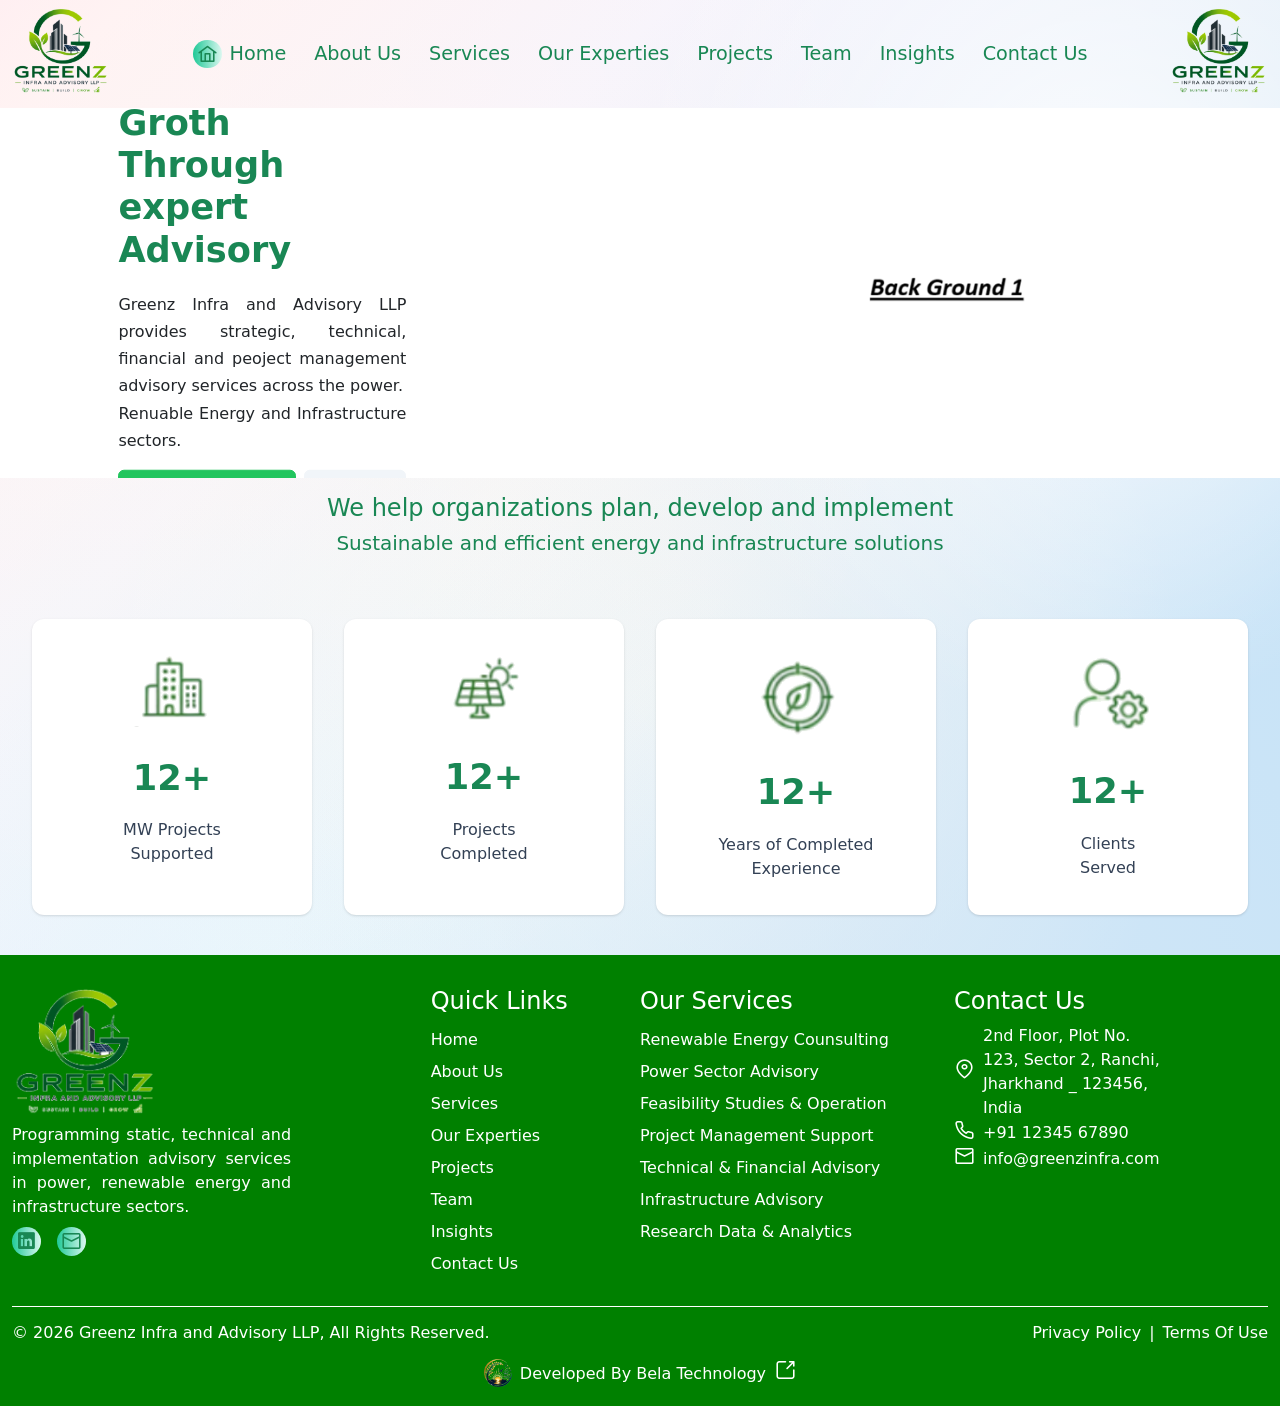
==== index.html @ cf28a49c "final commit done" ====
<!doctype html>
<html lang="en" data-beasties-container>

<head>
  <meta charset="utf-8">
  <meta http-equiv="X-UA-Compatible" content="IE=edge">
  <meta name="Description" content="MORE ABOUT GREENZ">
  <meta name="theme-color" content="#1976d2">
  <link href="./assets/image/logoLeft.png" rel="icon" type="image/x-icon">
  <link href="./assets/image/logoLeft.png" rel="apple-touch-icon" type="image/x-icon">
  <meta name="format-detection" content="telephone=no">
  <meta name="msapplication-tap-highlight" content="no">
  <meta name="viewport" content="initial-scale=1, width=device-width, viewport-fit=cover">
  <title>Greenz Infra</title>
  <base href=".">
<style>:root{--bs-blue:#0d6efd;--bs-indigo:#6610f2;--bs-purple:#6f42c1;--bs-pink:#d63384;--bs-red:#dc3545;--bs-orange:#fd7e14;--bs-yellow:#ffc107;--bs-green:#198754;--bs-teal:#20c997;--bs-cyan:#0dcaf0;--bs-black:#000;--bs-white:#fff;--bs-gray:#6c757d;--bs-gray-dark:#343a40;--bs-gray-100:#f8f9fa;--bs-gray-200:#e9ecef;--bs-gray-300:#dee2e6;--bs-gray-400:#ced4da;--bs-gray-500:#adb5bd;--bs-gray-600:#6c757d;--bs-gray-700:#495057;--bs-gray-800:#343a40;--bs-gray-900:#212529;--bs-primary:#0d6efd;--bs-secondary:#6c757d;--bs-success:#198754;--bs-info:#0dcaf0;--bs-warning:#ffc107;--bs-danger:#dc3545;--bs-light:#f8f9fa;--bs-dark:#212529;--bs-primary-rgb:13,110,253;--bs-secondary-rgb:108,117,125;--bs-success-rgb:25,135,84;--bs-info-rgb:13,202,240;--bs-warning-rgb:255,193,7;--bs-danger-rgb:220,53,69;--bs-light-rgb:248,249,250;--bs-dark-rgb:33,37,41;--bs-primary-text-emphasis:#052c65;--bs-secondary-text-emphasis:#2b2f32;--bs-success-text-emphasis:#0a3622;--bs-info-text-emphasis:#055160;--bs-warning-text-emphasis:#664d03;--bs-danger-text-emphasis:#58151c;--bs-light-text-emphasis:#495057;--bs-dark-text-emphasis:#495057;--bs-primary-bg-subtle:#cfe2ff;--bs-secondary-bg-subtle:#e2e3e5;--bs-success-bg-subtle:#d1e7dd;--bs-info-bg-subtle:#cff4fc;--bs-warning-bg-subtle:#fff3cd;--bs-danger-bg-subtle:#f8d7da;--bs-light-bg-subtle:#fcfcfd;--bs-dark-bg-subtle:#ced4da;--bs-primary-border-subtle:#9ec5fe;--bs-secondary-border-subtle:#c4c8cb;--bs-success-border-subtle:#a3cfbb;--bs-info-border-subtle:#9eeaf9;--bs-warning-border-subtle:#ffe69c;--bs-danger-border-subtle:#f1aeb5;--bs-light-border-subtle:#e9ecef;--bs-dark-border-subtle:#adb5bd;--bs-white-rgb:255,255,255;--bs-black-rgb:0,0,0;--bs-font-sans-serif:system-ui,-apple-system,"Segoe UI",Roboto,"Helvetica Neue","Noto Sans","Liberation Sans",Arial,sans-serif,"Apple Color Emoji","Segoe UI Emoji","Segoe UI Symbol","Noto Color Emoji";--bs-font-monospace:SFMono-Regular,Menlo,Monaco,Consolas,"Liberation Mono","Courier New",monospace;--bs-gradient:linear-gradient(180deg, rgba(255, 255, 255, .15), rgba(255, 255, 255, 0));--bs-body-font-family:var(--bs-font-sans-serif);--bs-body-font-size:1rem;--bs-body-font-weight:400;--bs-body-line-height:1.5;--bs-body-color:#212529;--bs-body-color-rgb:33,37,41;--bs-body-bg:#fff;--bs-body-bg-rgb:255,255,255;--bs-emphasis-color:#000;--bs-emphasis-color-rgb:0,0,0;--bs-secondary-color:rgba(33, 37, 41, .75);--bs-secondary-color-rgb:33,37,41;--bs-secondary-bg:#e9ecef;--bs-secondary-bg-rgb:233,236,239;--bs-tertiary-color:rgba(33, 37, 41, .5);--bs-tertiary-color-rgb:33,37,41;--bs-tertiary-bg:#f8f9fa;--bs-tertiary-bg-rgb:248,249,250;--bs-heading-color:inherit;--bs-link-color:#0d6efd;--bs-link-color-rgb:13,110,253;--bs-link-decoration:underline;--bs-link-hover-color:#0a58ca;--bs-link-hover-color-rgb:10,88,202;--bs-code-color:#d63384;--bs-highlight-color:#212529;--bs-highlight-bg:#fff3cd;--bs-border-width:1px;--bs-border-style:solid;--bs-border-color:#dee2e6;--bs-border-color-translucent:rgba(0, 0, 0, .175);--bs-border-radius:.375rem;--bs-border-radius-sm:.25rem;--bs-border-radius-lg:.5rem;--bs-border-radius-xl:1rem;--bs-border-radius-xxl:2rem;--bs-border-radius-2xl:var(--bs-border-radius-xxl);--bs-border-radius-pill:50rem;--bs-box-shadow:0 .5rem 1rem rgba(0, 0, 0, .15);--bs-box-shadow-sm:0 .125rem .25rem rgba(0, 0, 0, .075);--bs-box-shadow-lg:0 1rem 3rem rgba(0, 0, 0, .175);--bs-box-shadow-inset:inset 0 1px 2px rgba(0, 0, 0, .075);--bs-focus-ring-width:.25rem;--bs-focus-ring-opacity:.25;--bs-focus-ring-color:rgba(13, 110, 253, .25);--bs-form-valid-color:#198754;--bs-form-valid-border-color:#198754;--bs-form-invalid-color:#dc3545;--bs-form-invalid-border-color:#dc3545}*,:after,:before{box-sizing:border-box}@media(prefers-reduced-motion:no-preference){:root{scroll-behavior:smooth}}body{margin:0;font-family:var(--bs-body-font-family);font-size:var(--bs-body-font-size);font-weight:var(--bs-body-font-weight);line-height:var(--bs-body-line-height);color:var(--bs-body-color);text-align:var(--bs-body-text-align);background-color:var(--bs-body-bg);-webkit-text-size-adjust:100%;-webkit-tap-highlight-color:transparent}:root{--bs-breakpoint-xs:0;--bs-breakpoint-sm:576px;--bs-breakpoint-md:768px;--bs-breakpoint-lg:992px;--bs-breakpoint-xl:1200px;--bs-breakpoint-xxl:1400px}:root{--bs-btn-close-filter: }:root{--bs-carousel-indicator-active-bg:#fff;--bs-carousel-caption-color:#fff;--bs-carousel-control-icon-filter: }@-webkit-keyframes fa-spin{0%{-webkit-transform:rotate(0deg);transform:rotate(0)}to{-webkit-transform:rotate(359deg);transform:rotate(359deg)}}body{background:radial-gradient(ellipse at 10% 20%,#fff8f185 0,#ffd7a800 50%),radial-gradient(ellipse at 85% 15%,#fffc 0,#b294f800 30%),radial-gradient(ellipse at 70% 80%,#d5e8f7cc 0,#64b9fa00 50%),radial-gradient(ellipse at 20% 75%,#e6f8ffbf 0,#96e1fc00 45%),radial-gradient(ellipse at 50% 50%,#fdfaf5e0 0,#fffcf700 60%),linear-gradient(135deg,#ffebf2,#fff0f4 5%,#f7f4fd 25%,#e1edf8 50%,#c7e3f7 70%)!important}body{margin:0;min-height:100vh;background-repeat:no-repeat;background-attachment:fixed;background-size:cover;scroll-behavior:smooth}</style><link rel="stylesheet" href="styles-X4FNGLJS.css" crossorigin="anonymous" media="print" onload="this.media='all'"><noscript><link rel="stylesheet" href="styles-X4FNGLJS.css" crossorigin="anonymous"></noscript></head>

<body>
  <style type="text/css">
    .loading_div {
      background-image: url("./assets/image/logoLeft.png");
      background-repeat: no-repeat;
      height: 25.85vh;
      width: 25.85vh;
      background-size: 26vh;
    }
    #outer {
      width: 100%;
      text-align: center;
      height: 100vh;
    }
    .grecaptcha-badge {
      display: none;
    }
    #inner {
      display: inline-block;
      margin: 0px 4px;
      position: relative;
      top: 25vh;
    }
    .txt {
      color: #FFF;
      font-size: 1.6em;
      position: relative;
      top: 25vh;
    }

    .txt1 {
      color: #FFF;
      font-size: 1.6em;
      position: relative;
      top: 40vh;
    }
  </style>
  <app-root>
    <div id="outer">
      <div id="inner">
        <div class="loading_div"></div>
      </div>
      <div class="txt">Greenz</div>
      <div class="txt1"><span style="color: #1976d2;"></span><br>THANKS FOR VISITING US</div>
    </div>
  </app-root>
  
  <script async src="https://www.googletagmanager.com/gtag/js?id=G-B23XZL6PFG"></script>
  <script>
    window.dataLayer = window.dataLayer || [];
    function gtag(){dataLayer.push(arguments);}
    gtag('js', new Date());
    gtag('config', 'G-B23XZL6PFG');
  </script>
<link rel="modulepreload" href="chunk-PL6PPZOO.js"><link rel="modulepreload" href="chunk-ZPLYWJYF.js"><link rel="modulepreload" href="chunk-OQBO3X4E.js"><link rel="modulepreload" href="chunk-K4RS4QLG.js"><script src="main-DKVFPFW6.js" type="module" crossorigin="anonymous"></script></body>
</html>
---- styles-X4FNGLJS.css ----
@charset "UTF-8";:root,[data-bs-theme=light]{--bs-blue:#0d6efd;--bs-indigo:#6610f2;--bs-purple:#6f42c1;--bs-pink:#d63384;--bs-red:#dc3545;--bs-orange:#fd7e14;--bs-yellow:#ffc107;--bs-green:#198754;--bs-teal:#20c997;--bs-cyan:#0dcaf0;--bs-black:#000;--bs-white:#fff;--bs-gray:#6c757d;--bs-gray-dark:#343a40;--bs-gray-100:#f8f9fa;--bs-gray-200:#e9ecef;--bs-gray-300:#dee2e6;--bs-gray-400:#ced4da;--bs-gray-500:#adb5bd;--bs-gray-600:#6c757d;--bs-gray-700:#495057;--bs-gray-800:#343a40;--bs-gray-900:#212529;--bs-primary:#0d6efd;--bs-secondary:#6c757d;--bs-success:#198754;--bs-info:#0dcaf0;--bs-warning:#ffc107;--bs-danger:#dc3545;--bs-light:#f8f9fa;--bs-dark:#212529;--bs-primary-rgb:13,110,253;--bs-secondary-rgb:108,117,125;--bs-success-rgb:25,135,84;--bs-info-rgb:13,202,240;--bs-warning-rgb:255,193,7;--bs-danger-rgb:220,53,69;--bs-light-rgb:248,249,250;--bs-dark-rgb:33,37,41;--bs-primary-text-emphasis:#052c65;--bs-secondary-text-emphasis:#2b2f32;--bs-success-text-emphasis:#0a3622;--bs-info-text-emphasis:#055160;--bs-warning-text-emphasis:#664d03;--bs-danger-text-emphasis:#58151c;--bs-light-text-emphasis:#495057;--bs-dark-text-emphasis:#495057;--bs-primary-bg-subtle:#cfe2ff;--bs-secondary-bg-subtle:#e2e3e5;--bs-success-bg-subtle:#d1e7dd;--bs-info-bg-subtle:#cff4fc;--bs-warning-bg-subtle:#fff3cd;--bs-danger-bg-subtle:#f8d7da;--bs-light-bg-subtle:#fcfcfd;--bs-dark-bg-subtle:#ced4da;--bs-primary-border-subtle:#9ec5fe;--bs-secondary-border-subtle:#c4c8cb;--bs-success-border-subtle:#a3cfbb;--bs-info-border-subtle:#9eeaf9;--bs-warning-border-subtle:#ffe69c;--bs-danger-border-subtle:#f1aeb5;--bs-light-border-subtle:#e9ecef;--bs-dark-border-subtle:#adb5bd;--bs-white-rgb:255,255,255;--bs-black-rgb:0,0,0;--bs-font-sans-serif:system-ui,-apple-system,"Segoe UI",Roboto,"Helvetica Neue","Noto Sans","Liberation Sans",Arial,sans-serif,"Apple Color Emoji","Segoe UI Emoji","Segoe UI Symbol","Noto Color Emoji";--bs-font-monospace:SFMono-Regular,Menlo,Monaco,Consolas,"Liberation Mono","Courier New",monospace;--bs-gradient:linear-gradient(180deg, rgba(255, 255, 255, .15), rgba(255, 255, 255, 0));--bs-body-font-family:var(--bs-font-sans-serif);--bs-body-font-size:1rem;--bs-body-font-weight:400;--bs-body-line-height:1.5;--bs-body-color:#212529;--bs-body-color-rgb:33,37,41;--bs-body-bg:#fff;--bs-body-bg-rgb:255,255,255;--bs-emphasis-color:#000;--bs-emphasis-color-rgb:0,0,0;--bs-secondary-color:rgba(33, 37, 41, .75);--bs-secondary-color-rgb:33,37,41;--bs-secondary-bg:#e9ecef;--bs-secondary-bg-rgb:233,236,239;--bs-tertiary-color:rgba(33, 37, 41, .5);--bs-tertiary-color-rgb:33,37,41;--bs-tertiary-bg:#f8f9fa;--bs-tertiary-bg-rgb:248,249,250;--bs-heading-color:inherit;--bs-link-color:#0d6efd;--bs-link-color-rgb:13,110,253;--bs-link-decoration:underline;--bs-link-hover-color:#0a58ca;--bs-link-hover-color-rgb:10,88,202;--bs-code-color:#d63384;--bs-highlight-color:#212529;--bs-highlight-bg:#fff3cd;--bs-border-width:1px;--bs-border-style:solid;--bs-border-color:#dee2e6;--bs-border-color-translucent:rgba(0, 0, 0, .175);--bs-border-radius:.375rem;--bs-border-radius-sm:.25rem;--bs-border-radius-lg:.5rem;--bs-border-radius-xl:1rem;--bs-border-radius-xxl:2rem;--bs-border-radius-2xl:var(--bs-border-radius-xxl);--bs-border-radius-pill:50rem;--bs-box-shadow:0 .5rem 1rem rgba(0, 0, 0, .15);--bs-box-shadow-sm:0 .125rem .25rem rgba(0, 0, 0, .075);--bs-box-shadow-lg:0 1rem 3rem rgba(0, 0, 0, .175);--bs-box-shadow-inset:inset 0 1px 2px rgba(0, 0, 0, .075);--bs-focus-ring-width:.25rem;--bs-focus-ring-opacity:.25;--bs-focus-ring-color:rgba(13, 110, 253, .25);--bs-form-valid-color:#198754;--bs-form-valid-border-color:#198754;--bs-form-invalid-color:#dc3545;--bs-form-invalid-border-color:#dc3545}[data-bs-theme=dark]{color-scheme:dark;--bs-body-color:#dee2e6;--bs-body-color-rgb:222,226,230;--bs-body-bg:#212529;--bs-body-bg-rgb:33,37,41;--bs-emphasis-color:#fff;--bs-emphasis-color-rgb:255,255,255;--bs-secondary-color:rgba(222, 226, 230, .75);--bs-secondary-color-rgb:222,226,230;--bs-secondary-bg:#343a40;--bs-secondary-bg-rgb:52,58,64;--bs-tertiary-color:rgba(222, 226, 230, .5);--bs-tertiary-color-rgb:222,226,230;--bs-tertiary-bg:#2b3035;--bs-tertiary-bg-rgb:43,48,53;--bs-primary-text-emphasis:#6ea8fe;--bs-secondary-text-emphasis:#a7acb1;--bs-success-text-emphasis:#75b798;--bs-info-text-emphasis:#6edff6;--bs-warning-text-emphasis:#ffda6a;--bs-danger-text-emphasis:#ea868f;--bs-light-text-emphasis:#f8f9fa;--bs-dark-text-emphasis:#dee2e6;--bs-primary-bg-subtle:#031633;--bs-secondary-bg-subtle:#161719;--bs-success-bg-subtle:#051b11;--bs-info-bg-subtle:#032830;--bs-warning-bg-subtle:#332701;--bs-danger-bg-subtle:#2c0b0e;--bs-light-bg-subtle:#343a40;--bs-dark-bg-subtle:#1a1d20;--bs-primary-border-subtle:#084298;--bs-secondary-border-subtle:#41464b;--bs-success-border-subtle:#0f5132;--bs-info-border-subtle:#087990;--bs-warning-border-subtle:#997404;--bs-danger-border-subtle:#842029;--bs-light-border-subtle:#495057;--bs-dark-border-subtle:#343a40;--bs-heading-color:inherit;--bs-link-color:#6ea8fe;--bs-link-hover-color:#8bb9fe;--bs-link-color-rgb:110,168,254;--bs-link-hover-color-rgb:139,185,254;--bs-code-color:#e685b5;--bs-highlight-color:#dee2e6;--bs-highlight-bg:#664d03;--bs-border-color:#495057;--bs-border-color-translucent:rgba(255, 255, 255, .15);--bs-form-valid-color:#75b798;--bs-form-valid-border-color:#75b798;--bs-form-invalid-color:#ea868f;--bs-form-invalid-border-color:#ea868f}*,:after,:before{box-sizing:border-box}@media(prefers-reduced-motion:no-preference){:root{scroll-behavior:smooth}}body{margin:0;font-family:var(--bs-body-font-family);font-size:var(--bs-body-font-size);font-weight:var(--bs-body-font-weight);line-height:var(--bs-body-line-height);color:var(--bs-body-color);text-align:var(--bs-body-text-align);background-color:var(--bs-body-bg);-webkit-text-size-adjust:100%;-webkit-tap-highlight-color:transparent}hr{margin:1rem 0;color:inherit;border:0;border-top:var(--bs-border-width) solid;opacity:.25}.h1,.h2,.h3,.h4,.h5,.h6,h1,h2,h3,h4,h5,h6{margin-top:0;margin-bottom:.5rem;font-weight:500;line-height:1.2;color:var(--bs-heading-color)}.h1,h1{font-size:calc(1.375rem + 1.5vw)}@media(min-width:1200px){.h1,h1{font-size:2.5rem}}.h2,h2{font-size:calc(1.325rem + .9vw)}@media(min-width:1200px){.h2,h2{font-size:2rem}}.h3,h3{font-size:calc(1.3rem + .6vw)}@media(min-width:1200px){.h3,h3{font-size:1.75rem}}.h4,h4{font-size:calc(1.275rem + .3vw)}@media(min-width:1200px){.h4,h4{font-size:1.5rem}}.h5,h5{font-size:1.25rem}.h6,h6{font-size:1rem}p{margin-top:0;margin-bottom:1rem}abbr[title]{-webkit-text-decoration:underline dotted;text-decoration:underline dotted;cursor:help;-webkit-text-decoration-skip-ink:none;text-decoration-skip-ink:none}address{margin-bottom:1rem;font-style:normal;line-height:inherit}ol,ul{padding-left:2rem}dl,ol,ul{margin-top:0;margin-bottom:1rem}ol ol,ol ul,ul ol,ul ul{margin-bottom:0}dt{font-weight:700}dd{margin-bottom:.5rem;margin-left:0}blockquote{margin:0 0 1rem}b,strong{font-weight:bolder}.small,small{font-size:.875em}.mark,mark{padding:.1875em;color:var(--bs-highlight-color);background-color:var(--bs-highlight-bg)}sub,sup{position:relative;font-size:.75em;line-height:0;vertical-align:baseline}sub{bottom:-.25em}sup{top:-.5em}a{color:rgba(var(--bs-link-color-rgb),var(--bs-link-opacity,1));text-decoration:underline}a:hover{--bs-link-color-rgb:var(--bs-link-hover-color-rgb)}a:not([href]):not([class]),a:not([href]):not([class]):hover{color:inherit;text-decoration:none}code,kbd,pre,samp{font-family:var(--bs-font-monospace);font-size:1em}pre{display:block;margin-top:0;margin-bottom:1rem;overflow:auto;font-size:.875em}pre code{font-size:inherit;color:inherit;word-break:normal}code{font-size:.875em;color:var(--bs-code-color);word-wrap:break-word}a>code{color:inherit}kbd{padding:.1875rem .375rem;font-size:.875em;color:var(--bs-body-bg);background-color:var(--bs-body-color);border-radius:.25rem}kbd kbd{padding:0;font-size:1em}figure{margin:0 0 1rem}img,svg{vertical-align:middle}table{caption-side:bottom;border-collapse:collapse}caption{padding-top:.5rem;padding-bottom:.5rem;color:var(--bs-secondary-color);text-align:left}th{text-align:inherit;text-align:-webkit-match-parent}tbody,td,tfoot,th,thead,tr{border-color:inherit;border-style:solid;border-width:0}label{display:inline-block}button{border-radius:0}button:focus:not(:focus-visible){outline:0}button,input,optgroup,select,textarea{margin:0;font-family:inherit;font-size:inherit;line-height:inherit}button,select{text-transform:none}[role=button]{cursor:pointer}select{word-wrap:normal}select:disabled{opacity:1}[list]:not([type=date]):not([type=datetime-local]):not([type=month]):not([type=week]):not([type=time])::-webkit-calendar-picker-indicator{display:none!important}[type=button],[type=reset],[type=submit],button{-webkit-appearance:button}[type=button]:not(:disabled),[type=reset]:not(:disabled),[type=submit]:not(:disabled),button:not(:disabled){cursor:pointer}::-moz-focus-inner{padding:0;border-style:none}textarea{resize:vertical}fieldset{min-width:0;padding:0;margin:0;border:0}legend{float:left;width:100%;padding:0;margin-bottom:.5rem;line-height:inherit;font-size:calc(1.275rem + .3vw)}@media(min-width:1200px){legend{font-size:1.5rem}}legend+*{clear:left}::-webkit-datetime-edit-day-field,::-webkit-datetime-edit-fields-wrapper,::-webkit-datetime-edit-hour-field,::-webkit-datetime-edit-minute,::-webkit-datetime-edit-month-field,::-webkit-datetime-edit-text,::-webkit-datetime-edit-year-field{padding:0}::-webkit-inner-spin-button{height:auto}[type=search]{-webkit-appearance:textfield;outline-offset:-2px}[type=search]::-webkit-search-cancel-button{cursor:pointer;filter:grayscale(1)}::-webkit-search-decoration{-webkit-appearance:none}::-webkit-color-swatch-wrapper{padding:0}::-webkit-file-upload-button{font:inherit;-webkit-appearance:button}::file-selector-button{font:inherit;-webkit-appearance:button}output{display:inline-block}iframe{border:0}summary{display:list-item;cursor:pointer}progress{vertical-align:baseline}[hidden]{display:none!important}.lead{font-size:1.25rem;font-weight:300}.display-1{font-weight:300;line-height:1.2;font-size:calc(1.625rem + 4.5vw)}@media(min-width:1200px){.display-1{font-size:5rem}}.display-2{font-weight:300;line-height:1.2;font-size:calc(1.575rem + 3.9vw)}@media(min-width:1200px){.display-2{font-size:4.5rem}}.display-3{font-weight:300;line-height:1.2;font-size:calc(1.525rem + 3.3vw)}@media(min-width:1200px){.display-3{font-size:4rem}}.display-4{font-weight:300;line-height:1.2;font-size:calc(1.475rem + 2.7vw)}@media(min-width:1200px){.display-4{font-size:3.5rem}}.display-5{font-weight:300;line-height:1.2;font-size:calc(1.425rem + 2.1vw)}@media(min-width:1200px){.display-5{font-size:3rem}}.display-6{font-weight:300;line-height:1.2;font-size:calc(1.375rem + 1.5vw)}@media(min-width:1200px){.display-6{font-size:2.5rem}}.list-unstyled,.list-inline{padding-left:0;list-style:none}.list-inline-item{display:inline-block}.list-inline-item:not(:last-child){margin-right:.5rem}.initialism{font-size:.875em;text-transform:uppercase}.blockquote{margin-bottom:1rem;font-size:1.25rem}.blockquote>:last-child{margin-bottom:0}.blockquote-footer{margin-top:-1rem;margin-bottom:1rem;font-size:.875em;color:#6c757d}.blockquote-footer:before{content:"\2014\a0"}.img-fluid{max-width:100%;height:auto}.img-thumbnail{padding:.25rem;background-color:var(--bs-body-bg);border:var(--bs-border-width) solid var(--bs-border-color);border-radius:var(--bs-border-radius);max-width:100%;height:auto}.figure{display:inline-block}.figure-img{margin-bottom:.5rem;line-height:1}.figure-caption{font-size:.875em;color:var(--bs-secondary-color)}.container,.container-fluid,.container-lg,.container-md,.container-sm,.container-xl,.container-xxl{--bs-gutter-x:1.5rem;--bs-gutter-y:0;width:100%;padding-right:calc(var(--bs-gutter-x) * .5);padding-left:calc(var(--bs-gutter-x) * .5);margin-right:auto;margin-left:auto}@media(min-width:576px){.container,.container-sm{max-width:540px}}@media(min-width:768px){.container,.container-md,.container-sm{max-width:720px}}@media(min-width:992px){.container,.container-lg,.container-md,.container-sm{max-width:960px}}@media(min-width:1200px){.container,.container-lg,.container-md,.container-sm,.container-xl{max-width:1140px}}@media(min-width:1400px){.container,.container-lg,.container-md,.container-sm,.container-xl,.container-xxl{max-width:1320px}}:root{--bs-breakpoint-xs:0;--bs-breakpoint-sm:576px;--bs-breakpoint-md:768px;--bs-breakpoint-lg:992px;--bs-breakpoint-xl:1200px;--bs-breakpoint-xxl:1400px}.row{--bs-gutter-x:1.5rem;--bs-gutter-y:0;display:flex;flex-wrap:wrap;margin-top:calc(-1 * var(--bs-gutter-y));margin-right:calc(-.5 * var(--bs-gutter-x));margin-left:calc(-.5 * var(--bs-gutter-x))}.row>*{flex-shrink:0;width:100%;max-width:100%;padding-right:calc(var(--bs-gutter-x) * .5);padding-left:calc(var(--bs-gutter-x) * .5);margin-top:var(--bs-gutter-y)}.col{flex:1 0 0}.row-cols-auto>*{flex:0 0 auto;width:auto}.row-cols-1>*{flex:0 0 auto;width:100%}.row-cols-2>*{flex:0 0 auto;width:50%}.row-cols-3>*{flex:0 0 auto;width:33.33333333%}.row-cols-4>*{flex:0 0 auto;width:25%}.row-cols-5>*{flex:0 0 auto;width:20%}.row-cols-6>*{flex:0 0 auto;width:16.66666667%}.col-auto{flex:0 0 auto;width:auto}.col-1{flex:0 0 auto;width:8.33333333%}.col-2{flex:0 0 auto;width:16.66666667%}.col-3{flex:0 0 auto;width:25%}.col-4{flex:0 0 auto;width:33.33333333%}.col-5{flex:0 0 auto;width:41.66666667%}.col-6{flex:0 0 auto;width:50%}.col-7{flex:0 0 auto;width:58.33333333%}.col-8{flex:0 0 auto;width:66.66666667%}.col-9{flex:0 0 auto;width:75%}.col-10{flex:0 0 auto;width:83.33333333%}.col-11{flex:0 0 auto;width:91.66666667%}.col-12{flex:0 0 auto;width:100%}.offset-1{margin-left:8.33333333%}.offset-2{margin-left:16.66666667%}.offset-3{margin-left:25%}.offset-4{margin-left:33.33333333%}.offset-5{margin-left:41.66666667%}.offset-6{margin-left:50%}.offset-7{margin-left:58.33333333%}.offset-8{margin-left:66.66666667%}.offset-9{margin-left:75%}.offset-10{margin-left:83.33333333%}.offset-11{margin-left:91.66666667%}.g-0,.gx-0{--bs-gutter-x:0}.g-0,.gy-0{--bs-gutter-y:0}.g-1,.gx-1{--bs-gutter-x:.25rem}.g-1,.gy-1{--bs-gutter-y:.25rem}.g-2,.gx-2{--bs-gutter-x:.5rem}.g-2,.gy-2{--bs-gutter-y:.5rem}.g-3,.gx-3{--bs-gutter-x:1rem}.g-3,.gy-3{--bs-gutter-y:1rem}.g-4,.gx-4{--bs-gutter-x:1.5rem}.g-4,.gy-4{--bs-gutter-y:1.5rem}.g-5,.gx-5{--bs-gutter-x:3rem}.g-5,.gy-5{--bs-gutter-y:3rem}@media(min-width:576px){.col-sm{flex:1 0 0}.row-cols-sm-auto>*{flex:0 0 auto;width:auto}.row-cols-sm-1>*{flex:0 0 auto;width:100%}.row-cols-sm-2>*{flex:0 0 auto;width:50%}.row-cols-sm-3>*{flex:0 0 auto;width:33.33333333%}.row-cols-sm-4>*{flex:0 0 auto;width:25%}.row-cols-sm-5>*{flex:0 0 auto;width:20%}.row-cols-sm-6>*{flex:0 0 auto;width:16.66666667%}.col-sm-auto{flex:0 0 auto;width:auto}.col-sm-1{flex:0 0 auto;width:8.33333333%}.col-sm-2{flex:0 0 auto;width:16.66666667%}.col-sm-3{flex:0 0 auto;width:25%}.col-sm-4{flex:0 0 auto;width:33.33333333%}.col-sm-5{flex:0 0 auto;width:41.66666667%}.col-sm-6{flex:0 0 auto;width:50%}.col-sm-7{flex:0 0 auto;width:58.33333333%}.col-sm-8{flex:0 0 auto;width:66.66666667%}.col-sm-9{flex:0 0 auto;width:75%}.col-sm-10{flex:0 0 auto;width:83.33333333%}.col-sm-11{flex:0 0 auto;width:91.66666667%}.col-sm-12{flex:0 0 auto;width:100%}.offset-sm-0{margin-left:0}.offset-sm-1{margin-left:8.33333333%}.offset-sm-2{margin-left:16.66666667%}.offset-sm-3{margin-left:25%}.offset-sm-4{margin-left:33.33333333%}.offset-sm-5{margin-left:41.66666667%}.offset-sm-6{margin-left:50%}.offset-sm-7{margin-left:58.33333333%}.offset-sm-8{margin-left:66.66666667%}.offset-sm-9{margin-left:75%}.offset-sm-10{margin-left:83.33333333%}.offset-sm-11{margin-left:91.66666667%}.g-sm-0,.gx-sm-0{--bs-gutter-x:0}.g-sm-0,.gy-sm-0{--bs-gutter-y:0}.g-sm-1,.gx-sm-1{--bs-gutter-x:.25rem}.g-sm-1,.gy-sm-1{--bs-gutter-y:.25rem}.g-sm-2,.gx-sm-2{--bs-gutter-x:.5rem}.g-sm-2,.gy-sm-2{--bs-gutter-y:.5rem}.g-sm-3,.gx-sm-3{--bs-gutter-x:1rem}.g-sm-3,.gy-sm-3{--bs-gutter-y:1rem}.g-sm-4,.gx-sm-4{--bs-gutter-x:1.5rem}.g-sm-4,.gy-sm-4{--bs-gutter-y:1.5rem}.g-sm-5,.gx-sm-5{--bs-gutter-x:3rem}.g-sm-5,.gy-sm-5{--bs-gutter-y:3rem}}@media(min-width:768px){.col-md{flex:1 0 0}.row-cols-md-auto>*{flex:0 0 auto;width:auto}.row-cols-md-1>*{flex:0 0 auto;width:100%}.row-cols-md-2>*{flex:0 0 auto;width:50%}.row-cols-md-3>*{flex:0 0 auto;width:33.33333333%}.row-cols-md-4>*{flex:0 0 auto;width:25%}.row-cols-md-5>*{flex:0 0 auto;width:20%}.row-cols-md-6>*{flex:0 0 auto;width:16.66666667%}.col-md-auto{flex:0 0 auto;width:auto}.col-md-1{flex:0 0 auto;width:8.33333333%}.col-md-2{flex:0 0 auto;width:16.66666667%}.col-md-3{flex:0 0 auto;width:25%}.col-md-4{flex:0 0 auto;width:33.33333333%}.col-md-5{flex:0 0 auto;width:41.66666667%}.col-md-6{flex:0 0 auto;width:50%}.col-md-7{flex:0 0 auto;width:58.33333333%}.col-md-8{flex:0 0 auto;width:66.66666667%}.col-md-9{flex:0 0 auto;width:75%}.col-md-10{flex:0 0 auto;width:83.33333333%}.col-md-11{flex:0 0 auto;width:91.66666667%}.col-md-12{flex:0 0 auto;width:100%}.offset-md-0{margin-left:0}.offset-md-1{margin-left:8.33333333%}.offset-md-2{margin-left:16.66666667%}.offset-md-3{margin-left:25%}.offset-md-4{margin-left:33.33333333%}.offset-md-5{margin-left:41.66666667%}.offset-md-6{margin-left:50%}.offset-md-7{margin-left:58.33333333%}.offset-md-8{margin-left:66.66666667%}.offset-md-9{margin-left:75%}.offset-md-10{margin-left:83.33333333%}.offset-md-11{margin-left:91.66666667%}.g-md-0,.gx-md-0{--bs-gutter-x:0}.g-md-0,.gy-md-0{--bs-gutter-y:0}.g-md-1,.gx-md-1{--bs-gutter-x:.25rem}.g-md-1,.gy-md-1{--bs-gutter-y:.25rem}.g-md-2,.gx-md-2{--bs-gutter-x:.5rem}.g-md-2,.gy-md-2{--bs-gutter-y:.5rem}.g-md-3,.gx-md-3{--bs-gutter-x:1rem}.g-md-3,.gy-md-3{--bs-gutter-y:1rem}.g-md-4,.gx-md-4{--bs-gutter-x:1.5rem}.g-md-4,.gy-md-4{--bs-gutter-y:1.5rem}.g-md-5,.gx-md-5{--bs-gutter-x:3rem}.g-md-5,.gy-md-5{--bs-gutter-y:3rem}}@media(min-width:992px){.col-lg{flex:1 0 0}.row-cols-lg-auto>*{flex:0 0 auto;width:auto}.row-cols-lg-1>*{flex:0 0 auto;width:100%}.row-cols-lg-2>*{flex:0 0 auto;width:50%}.row-cols-lg-3>*{flex:0 0 auto;width:33.33333333%}.row-cols-lg-4>*{flex:0 0 auto;width:25%}.row-cols-lg-5>*{flex:0 0 auto;width:20%}.row-cols-lg-6>*{flex:0 0 auto;width:16.66666667%}.col-lg-auto{flex:0 0 auto;width:auto}.col-lg-1{flex:0 0 auto;width:8.33333333%}.col-lg-2{flex:0 0 auto;width:16.66666667%}.col-lg-3{flex:0 0 auto;width:25%}.col-lg-4{flex:0 0 auto;width:33.33333333%}.col-lg-5{flex:0 0 auto;width:41.66666667%}.col-lg-6{flex:0 0 auto;width:50%}.col-lg-7{flex:0 0 auto;width:58.33333333%}.col-lg-8{flex:0 0 auto;width:66.66666667%}.col-lg-9{flex:0 0 auto;width:75%}.col-lg-10{flex:0 0 auto;width:83.33333333%}.col-lg-11{flex:0 0 auto;width:91.66666667%}.col-lg-12{flex:0 0 auto;width:100%}.offset-lg-0{margin-left:0}.offset-lg-1{margin-left:8.33333333%}.offset-lg-2{margin-left:16.66666667%}.offset-lg-3{margin-left:25%}.offset-lg-4{margin-left:33.33333333%}.offset-lg-5{margin-left:41.66666667%}.offset-lg-6{margin-left:50%}.offset-lg-7{margin-left:58.33333333%}.offset-lg-8{margin-left:66.66666667%}.offset-lg-9{margin-left:75%}.offset-lg-10{margin-left:83.33333333%}.offset-lg-11{margin-left:91.66666667%}.g-lg-0,.gx-lg-0{--bs-gutter-x:0}.g-lg-0,.gy-lg-0{--bs-gutter-y:0}.g-lg-1,.gx-lg-1{--bs-gutter-x:.25rem}.g-lg-1,.gy-lg-1{--bs-gutter-y:.25rem}.g-lg-2,.gx-lg-2{--bs-gutter-x:.5rem}.g-lg-2,.gy-lg-2{--bs-gutter-y:.5rem}.g-lg-3,.gx-lg-3{--bs-gutter-x:1rem}.g-lg-3,.gy-lg-3{--bs-gutter-y:1rem}.g-lg-4,.gx-lg-4{--bs-gutter-x:1.5rem}.g-lg-4,.gy-lg-4{--bs-gutter-y:1.5rem}.g-lg-5,.gx-lg-5{--bs-gutter-x:3rem}.g-lg-5,.gy-lg-5{--bs-gutter-y:3rem}}@media(min-width:1200px){.col-xl{flex:1 0 0}.row-cols-xl-auto>*{flex:0 0 auto;width:auto}.row-cols-xl-1>*{flex:0 0 auto;width:100%}.row-cols-xl-2>*{flex:0 0 auto;width:50%}.row-cols-xl-3>*{flex:0 0 auto;width:33.33333333%}.row-cols-xl-4>*{flex:0 0 auto;width:25%}.row-cols-xl-5>*{flex:0 0 auto;width:20%}.row-cols-xl-6>*{flex:0 0 auto;width:16.66666667%}.col-xl-auto{flex:0 0 auto;width:auto}.col-xl-1{flex:0 0 auto;width:8.33333333%}.col-xl-2{flex:0 0 auto;width:16.66666667%}.col-xl-3{flex:0 0 auto;width:25%}.col-xl-4{flex:0 0 auto;width:33.33333333%}.col-xl-5{flex:0 0 auto;width:41.66666667%}.col-xl-6{flex:0 0 auto;width:50%}.col-xl-7{flex:0 0 auto;width:58.33333333%}.col-xl-8{flex:0 0 auto;width:66.66666667%}.col-xl-9{flex:0 0 auto;width:75%}.col-xl-10{flex:0 0 auto;width:83.33333333%}.col-xl-11{flex:0 0 auto;width:91.66666667%}.col-xl-12{flex:0 0 auto;width:100%}.offset-xl-0{margin-left:0}.offset-xl-1{margin-left:8.33333333%}.offset-xl-2{margin-left:16.66666667%}.offset-xl-3{margin-left:25%}.offset-xl-4{margin-left:33.33333333%}.offset-xl-5{margin-left:41.66666667%}.offset-xl-6{margin-left:50%}.offset-xl-7{margin-left:58.33333333%}.offset-xl-8{margin-left:66.66666667%}.offset-xl-9{margin-left:75%}.offset-xl-10{margin-left:83.33333333%}.offset-xl-11{margin-left:91.66666667%}.g-xl-0,.gx-xl-0{--bs-gutter-x:0}.g-xl-0,.gy-xl-0{--bs-gutter-y:0}.g-xl-1,.gx-xl-1{--bs-gutter-x:.25rem}.g-xl-1,.gy-xl-1{--bs-gutter-y:.25rem}.g-xl-2,.gx-xl-2{--bs-gutter-x:.5rem}.g-xl-2,.gy-xl-2{--bs-gutter-y:.5rem}.g-xl-3,.gx-xl-3{--bs-gutter-x:1rem}.g-xl-3,.gy-xl-3{--bs-gutter-y:1rem}.g-xl-4,.gx-xl-4{--bs-gutter-x:1.5rem}.g-xl-4,.gy-xl-4{--bs-gutter-y:1.5rem}.g-xl-5,.gx-xl-5{--bs-gutter-x:3rem}.g-xl-5,.gy-xl-5{--bs-gutter-y:3rem}}@media(min-width:1400px){.col-xxl{flex:1 0 0}.row-cols-xxl-auto>*{flex:0 0 auto;width:auto}.row-cols-xxl-1>*{flex:0 0 auto;width:100%}.row-cols-xxl-2>*{flex:0 0 auto;width:50%}.row-cols-xxl-3>*{flex:0 0 auto;width:33.33333333%}.row-cols-xxl-4>*{flex:0 0 auto;width:25%}.row-cols-xxl-5>*{flex:0 0 auto;width:20%}.row-cols-xxl-6>*{flex:0 0 auto;width:16.66666667%}.col-xxl-auto{flex:0 0 auto;width:auto}.col-xxl-1{flex:0 0 auto;width:8.33333333%}.col-xxl-2{flex:0 0 auto;width:16.66666667%}.col-xxl-3{flex:0 0 auto;width:25%}.col-xxl-4{flex:0 0 auto;width:33.33333333%}.col-xxl-5{flex:0 0 auto;width:41.66666667%}.col-xxl-6{flex:0 0 auto;width:50%}.col-xxl-7{flex:0 0 auto;width:58.33333333%}.col-xxl-8{flex:0 0 auto;width:66.66666667%}.col-xxl-9{flex:0 0 auto;width:75%}.col-xxl-10{flex:0 0 auto;width:83.33333333%}.col-xxl-11{flex:0 0 auto;width:91.66666667%}.col-xxl-12{flex:0 0 auto;width:100%}.offset-xxl-0{margin-left:0}.offset-xxl-1{margin-left:8.33333333%}.offset-xxl-2{margin-left:16.66666667%}.offset-xxl-3{margin-left:25%}.offset-xxl-4{margin-left:33.33333333%}.offset-xxl-5{margin-left:41.66666667%}.offset-xxl-6{margin-left:50%}.offset-xxl-7{margin-left:58.33333333%}.offset-xxl-8{margin-left:66.66666667%}.offset-xxl-9{margin-left:75%}.offset-xxl-10{margin-left:83.33333333%}.offset-xxl-11{margin-left:91.66666667%}.g-xxl-0,.gx-xxl-0{--bs-gutter-x:0}.g-xxl-0,.gy-xxl-0{--bs-gutter-y:0}.g-xxl-1,.gx-xxl-1{--bs-gutter-x:.25rem}.g-xxl-1,.gy-xxl-1{--bs-gutter-y:.25rem}.g-xxl-2,.gx-xxl-2{--bs-gutter-x:.5rem}.g-xxl-2,.gy-xxl-2{--bs-gutter-y:.5rem}.g-xxl-3,.gx-xxl-3{--bs-gutter-x:1rem}.g-xxl-3,.gy-xxl-3{--bs-gutter-y:1rem}.g-xxl-4,.gx-xxl-4{--bs-gutter-x:1.5rem}.g-xxl-4,.gy-xxl-4{--bs-gutter-y:1.5rem}.g-xxl-5,.gx-xxl-5{--bs-gutter-x:3rem}.g-xxl-5,.gy-xxl-5{--bs-gutter-y:3rem}}.table{--bs-table-color-type:initial;--bs-table-bg-type:initial;--bs-table-color-state:initial;--bs-table-bg-state:initial;--bs-table-color:var(--bs-emphasis-color);--bs-table-bg:var(--bs-body-bg);--bs-table-border-color:var(--bs-border-color);--bs-table-accent-bg:transparent;--bs-table-striped-color:var(--bs-emphasis-color);--bs-table-striped-bg:rgba(var(--bs-emphasis-color-rgb), .05);--bs-table-active-color:var(--bs-emphasis-color);--bs-table-active-bg:rgba(var(--bs-emphasis-color-rgb), .1);--bs-table-hover-color:var(--bs-emphasis-color);--bs-table-hover-bg:rgba(var(--bs-emphasis-color-rgb), .075);width:100%;margin-bottom:1rem;vertical-align:top;border-color:var(--bs-table-border-color)}.table>:not(caption)>*>*{padding:.5rem;color:var(--bs-table-color-state,var(--bs-table-color-type,var(--bs-table-color)));background-color:var(--bs-table-bg);border-bottom-width:var(--bs-border-width);box-shadow:inset 0 0 0 9999px var(--bs-table-bg-state,var(--bs-table-bg-type,var(--bs-table-accent-bg)))}.table>tbody{vertical-align:inherit}.table>thead{vertical-align:bottom}.table-group-divider{border-top:calc(var(--bs-border-width) * 2) solid currentcolor}.caption-top{caption-side:top}.table-sm>:not(caption)>*>*{padding:.25rem}.table-bordered>:not(caption)>*{border-width:var(--bs-border-width) 0}.table-bordered>:not(caption)>*>*{border-width:0 var(--bs-border-width)}.table-borderless>:not(caption)>*>*{border-bottom-width:0}.table-borderless>:not(:first-child){border-top-width:0}.table-striped>tbody>tr:nth-of-type(odd)>*{--bs-table-color-type:var(--bs-table-striped-color);--bs-table-bg-type:var(--bs-table-striped-bg)}.table-striped-columns>:not(caption)>tr>:nth-child(2n){--bs-table-color-type:var(--bs-table-striped-color);--bs-table-bg-type:var(--bs-table-striped-bg)}.table-active{--bs-table-color-state:var(--bs-table-active-color);--bs-table-bg-state:var(--bs-table-active-bg)}.table-hover>tbody>tr:hover>*{--bs-table-color-state:var(--bs-table-hover-color);--bs-table-bg-state:var(--bs-table-hover-bg)}.table-primary{--bs-table-color:#000;--bs-table-bg:#cfe2ff;--bs-table-border-color:#a6b5cc;--bs-table-striped-bg:#c5d7f2;--bs-table-striped-color:#000;--bs-table-active-bg:#bacbe6;--bs-table-active-color:#000;--bs-table-hover-bg:#bfd1ec;--bs-table-hover-color:#000;color:var(--bs-table-color);border-color:var(--bs-table-border-color)}.table-secondary{--bs-table-color:#000;--bs-table-bg:#e2e3e5;--bs-table-border-color:#b5b6b7;--bs-table-striped-bg:#d7d8da;--bs-table-striped-color:#000;--bs-table-active-bg:#cbccce;--bs-table-active-color:#000;--bs-table-hover-bg:#d1d2d4;--bs-table-hover-color:#000;color:var(--bs-table-color);border-color:var(--bs-table-border-color)}.table-success{--bs-table-color:#000;--bs-table-bg:#d1e7dd;--bs-table-border-color:#a7b9b1;--bs-table-striped-bg:#c7dbd2;--bs-table-striped-color:#000;--bs-table-active-bg:#bcd0c7;--bs-table-active-color:#000;--bs-table-hover-bg:#c1d6cc;--bs-table-hover-color:#000;color:var(--bs-table-color);border-color:var(--bs-table-border-color)}.table-info{--bs-table-color:#000;--bs-table-bg:#cff4fc;--bs-table-border-color:#a6c3ca;--bs-table-striped-bg:#c5e8ef;--bs-table-striped-color:#000;--bs-table-active-bg:#badce3;--bs-table-active-color:#000;--bs-table-hover-bg:#bfe2e9;--bs-table-hover-color:#000;color:var(--bs-table-color);border-color:var(--bs-table-border-color)}.table-warning{--bs-table-color:#000;--bs-table-bg:#fff3cd;--bs-table-border-color:#ccc2a4;--bs-table-striped-bg:#f2e7c3;--bs-table-striped-color:#000;--bs-table-active-bg:#e6dbb9;--bs-table-active-color:#000;--bs-table-hover-bg:#ece1be;--bs-table-hover-color:#000;color:var(--bs-table-color);border-color:var(--bs-table-border-color)}.table-danger{--bs-table-color:#000;--bs-table-bg:#f8d7da;--bs-table-border-color:#c6acae;--bs-table-striped-bg:#eccccf;--bs-table-striped-color:#000;--bs-table-active-bg:#dfc2c4;--bs-table-active-color:#000;--bs-table-hover-bg:#e5c7ca;--bs-table-hover-color:#000;color:var(--bs-table-color);border-color:var(--bs-table-border-color)}.table-light{--bs-table-color:#000;--bs-table-bg:#f8f9fa;--bs-table-border-color:#c6c7c8;--bs-table-striped-bg:#ecedee;--bs-table-striped-color:#000;--bs-table-active-bg:#dfe0e1;--bs-table-active-color:#000;--bs-table-hover-bg:#e5e6e7;--bs-table-hover-color:#000;color:var(--bs-table-color);border-color:var(--bs-table-border-color)}.table-dark{--bs-table-color:#fff;--bs-table-bg:#212529;--bs-table-border-color:#4d5154;--bs-table-striped-bg:#2c3034;--bs-table-striped-color:#fff;--bs-table-active-bg:#373b3e;--bs-table-active-color:#fff;--bs-table-hover-bg:#323539;--bs-table-hover-color:#fff;color:var(--bs-table-color);border-color:var(--bs-table-border-color)}.table-responsive{overflow-x:auto;-webkit-overflow-scrolling:touch}@media(max-width:575.98px){.table-responsive-sm{overflow-x:auto;-webkit-overflow-scrolling:touch}}@media(max-width:767.98px){.table-responsive-md{overflow-x:auto;-webkit-overflow-scrolling:touch}}@media(max-width:991.98px){.table-responsive-lg{overflow-x:auto;-webkit-overflow-scrolling:touch}}@media(max-width:1199.98px){.table-responsive-xl{overflow-x:auto;-webkit-overflow-scrolling:touch}}@media(max-width:1399.98px){.table-responsive-xxl{overflow-x:auto;-webkit-overflow-scrolling:touch}}.form-label{margin-bottom:.5rem}.col-form-label{padding-top:calc(.375rem + var(--bs-border-width));padding-bottom:calc(.375rem + var(--bs-border-width));margin-bottom:0;font-size:inherit;line-height:1.5}.col-form-label-lg{padding-top:calc(.5rem + var(--bs-border-width));padding-bottom:calc(.5rem + var(--bs-border-width));font-size:1.25rem}.col-form-label-sm{padding-top:calc(.25rem + var(--bs-border-width));padding-bottom:calc(.25rem + var(--bs-border-width));font-size:.875rem}.form-text{margin-top:.25rem;font-size:.875em;color:var(--bs-secondary-color)}.form-control{display:block;width:100%;padding:.375rem .75rem;font-size:1rem;font-weight:400;line-height:1.5;color:var(--bs-body-color);-webkit-appearance:none;-moz-appearance:none;appearance:none;background-color:var(--bs-body-bg);background-clip:padding-box;border:var(--bs-border-width) solid var(--bs-border-color);border-radius:var(--bs-border-radius);transition:border-color .15s ease-in-out,box-shadow .15s ease-in-out}@media(prefers-reduced-motion:reduce){.form-control{transition:none}}.form-control[type=file]{overflow:hidden}.form-control[type=file]:not(:disabled):not([readonly]){cursor:pointer}.form-control:focus{color:var(--bs-body-color);background-color:var(--bs-body-bg);border-color:#86b7fe;outline:0;box-shadow:0 0 0 .25rem #0d6efd40}.form-control::-webkit-date-and-time-value{min-width:85px;height:1.5em;margin:0}.form-control::-webkit-datetime-edit{display:block;padding:0}.form-control::placeholder{color:var(--bs-secondary-color);opacity:1}.form-control:disabled{background-color:var(--bs-secondary-bg);opacity:1}.form-control::-webkit-file-upload-button{padding:.375rem .75rem;margin:-.375rem -.75rem;-webkit-margin-end:.75rem;margin-inline-end:.75rem;color:var(--bs-body-color);background-color:var(--bs-tertiary-bg);pointer-events:none;border-color:inherit;border-style:solid;border-width:0;border-inline-end-width:var(--bs-border-width);border-radius:0;-webkit-transition:color .15s ease-in-out,background-color .15s ease-in-out,border-color .15s ease-in-out,box-shadow .15s ease-in-out;transition:color .15s ease-in-out,background-color .15s ease-in-out,border-color .15s ease-in-out,box-shadow .15s ease-in-out}.form-control::file-selector-button{padding:.375rem .75rem;margin:-.375rem -.75rem;-webkit-margin-end:.75rem;margin-inline-end:.75rem;color:var(--bs-body-color);background-color:var(--bs-tertiary-bg);pointer-events:none;border-color:inherit;border-style:solid;border-width:0;border-inline-end-width:var(--bs-border-width);border-radius:0;transition:color .15s ease-in-out,background-color .15s ease-in-out,border-color .15s ease-in-out,box-shadow .15s ease-in-out}@media(prefers-reduced-motion:reduce){.form-control::-webkit-file-upload-button{-webkit-transition:none;transition:none}.form-control::file-selector-button{transition:none}}.form-control:hover:not(:disabled):not([readonly])::-webkit-file-upload-button{background-color:var(--bs-secondary-bg)}.form-control:hover:not(:disabled):not([readonly])::file-selector-button{background-color:var(--bs-secondary-bg)}.form-control-plaintext{display:block;width:100%;padding:.375rem 0;margin-bottom:0;line-height:1.5;color:var(--bs-body-color);background-color:transparent;border:solid transparent;border-width:var(--bs-border-width) 0}.form-control-plaintext:focus{outline:0}.form-control-plaintext.form-control-lg,.form-control-plaintext.form-control-sm{padding-right:0;padding-left:0}.form-control-sm{min-height:calc(1.5em + .5rem + calc(var(--bs-border-width) * 2));padding:.25rem .5rem;font-size:.875rem;border-radius:var(--bs-border-radius-sm)}.form-control-sm::-webkit-file-upload-button{padding:.25rem .5rem;margin:-.25rem -.5rem;-webkit-margin-end:.5rem;margin-inline-end:.5rem}.form-control-sm::file-selector-button{padding:.25rem .5rem;margin:-.25rem -.5rem;-webkit-margin-end:.5rem;margin-inline-end:.5rem}.form-control-lg{min-height:calc(1.5em + 1rem + calc(var(--bs-border-width) * 2));padding:.5rem 1rem;font-size:1.25rem;border-radius:var(--bs-border-radius-lg)}.form-control-lg::-webkit-file-upload-button{padding:.5rem 1rem;margin:-.5rem -1rem;-webkit-margin-end:1rem;margin-inline-end:1rem}.form-control-lg::file-selector-button{padding:.5rem 1rem;margin:-.5rem -1rem;-webkit-margin-end:1rem;margin-inline-end:1rem}textarea.form-control{min-height:calc(1.5em + .75rem + calc(var(--bs-border-width) * 2))}textarea.form-control-sm{min-height:calc(1.5em + .5rem + calc(var(--bs-border-width) * 2))}textarea.form-control-lg{min-height:calc(1.5em + 1rem + calc(var(--bs-border-width) * 2))}.form-control-color{width:3rem;height:calc(1.5em + .75rem + calc(var(--bs-border-width) * 2));padding:.375rem}.form-control-color:not(:disabled):not([readonly]){cursor:pointer}.form-control-color::-moz-color-swatch{border:0!important;border-radius:var(--bs-border-radius)}.form-control-color::-webkit-color-swatch{border:0!important;border-radius:var(--bs-border-radius)}.form-control-color.form-control-sm{height:calc(1.5em + .5rem + calc(var(--bs-border-width) * 2))}.form-control-color.form-control-lg{height:calc(1.5em + 1rem + calc(var(--bs-border-width) * 2))}.form-select{--bs-form-select-bg-img:url("data:image/svg+xml,%3csvg xmlns='http://www.w3.org/2000/svg' viewBox='0 0 16 16'%3e%3cpath fill='none' stroke='%23343a40' stroke-linecap='round' stroke-linejoin='round' stroke-width='2' d='m2 5 6 6 6-6'/%3e%3c/svg%3e");display:block;width:100%;padding:.375rem 2.25rem .375rem .75rem;font-size:1rem;font-weight:400;line-height:1.5;color:var(--bs-body-color);-webkit-appearance:none;-moz-appearance:none;appearance:none;background-color:var(--bs-body-bg);background-image:var(--bs-form-select-bg-img),var(--bs-form-select-bg-icon,none);background-repeat:no-repeat;background-position:right .75rem center;background-size:16px 12px;border:var(--bs-border-width) solid var(--bs-border-color);border-radius:var(--bs-border-radius);transition:border-color .15s ease-in-out,box-shadow .15s ease-in-out}@media(prefers-reduced-motion:reduce){.form-select{transition:none}}.form-select:focus{border-color:#86b7fe;outline:0;box-shadow:0 0 0 .25rem #0d6efd40}.form-select[multiple],.form-select[size]:not([size="1"]){padding-right:.75rem;background-image:none}.form-select:disabled{background-color:var(--bs-secondary-bg)}.form-select:-moz-focusring{color:transparent;text-shadow:0 0 0 var(--bs-body-color)}.form-select-sm{padding-top:.25rem;padding-bottom:.25rem;padding-left:.5rem;font-size:.875rem;border-radius:var(--bs-border-radius-sm)}.form-select-lg{padding-top:.5rem;padding-bottom:.5rem;padding-left:1rem;font-size:1.25rem;border-radius:var(--bs-border-radius-lg)}[data-bs-theme=dark] .form-select{--bs-form-select-bg-img:url("data:image/svg+xml,%3csvg xmlns='http://www.w3.org/2000/svg' viewBox='0 0 16 16'%3e%3cpath fill='none' stroke='%23dee2e6' stroke-linecap='round' stroke-linejoin='round' stroke-width='2' d='m2 5 6 6 6-6'/%3e%3c/svg%3e")}.form-check{display:block;min-height:1.5rem;padding-left:1.5em;margin-bottom:.125rem}.form-check .form-check-input{float:left;margin-left:-1.5em}.form-check-reverse{padding-right:1.5em;padding-left:0;text-align:right}.form-check-reverse .form-check-input{float:right;margin-right:-1.5em;margin-left:0}.form-check-input{--bs-form-check-bg:var(--bs-body-bg);flex-shrink:0;width:1em;height:1em;margin-top:.25em;vertical-align:top;-webkit-appearance:none;-moz-appearance:none;appearance:none;background-color:var(--bs-form-check-bg);background-image:var(--bs-form-check-bg-image);background-repeat:no-repeat;background-position:center;background-size:contain;border:var(--bs-border-width) solid var(--bs-border-color);-webkit-print-color-adjust:exact;color-adjust:exact;print-color-adjust:exact}.form-check-input[type=checkbox]{border-radius:.25em}.form-check-input[type=radio]{border-radius:50%}.form-check-input:active{filter:brightness(90%)}.form-check-input:focus{border-color:#86b7fe;outline:0;box-shadow:0 0 0 .25rem #0d6efd40}.form-check-input:checked{background-color:#0d6efd;border-color:#0d6efd}.form-check-input:checked[type=checkbox]{--bs-form-check-bg-image:url("data:image/svg+xml,%3csvg xmlns='http://www.w3.org/2000/svg' viewBox='0 0 20 20'%3e%3cpath fill='none' stroke='%23fff' stroke-linecap='round' stroke-linejoin='round' stroke-width='3' d='m6 10 3 3 6-6'/%3e%3c/svg%3e")}.form-check-input:checked[type=radio]{--bs-form-check-bg-image:url("data:image/svg+xml,%3csvg xmlns='http://www.w3.org/2000/svg' viewBox='-4 -4 8 8'%3e%3ccircle r='2' fill='%23fff'/%3e%3c/svg%3e")}.form-check-input[type=checkbox]:indeterminate{background-color:#0d6efd;border-color:#0d6efd;--bs-form-check-bg-image:url("data:image/svg+xml,%3csvg xmlns='http://www.w3.org/2000/svg' viewBox='0 0 20 20'%3e%3cpath fill='none' stroke='%23fff' stroke-linecap='round' stroke-linejoin='round' stroke-width='3' d='M6 10h8'/%3e%3c/svg%3e")}.form-check-input:disabled{pointer-events:none;filter:none;opacity:.5}.form-check-input:disabled~.form-check-label,.form-check-input[disabled]~.form-check-label{cursor:default;opacity:.5}.form-switch{padding-left:2.5em}.form-switch .form-check-input{--bs-form-switch-bg:url("data:image/svg+xml,%3csvg xmlns='http://www.w3.org/2000/svg' viewBox='-4 -4 8 8'%3e%3ccircle r='3' fill='rgba%280, 0, 0, 0.25%29'/%3e%3c/svg%3e");width:2em;margin-left:-2.5em;background-image:var(--bs-form-switch-bg);background-position:left center;border-radius:2em;transition:background-position .15s ease-in-out}@media(prefers-reduced-motion:reduce){.form-switch .form-check-input{transition:none}}.form-switch .form-check-input:focus{--bs-form-switch-bg:url("data:image/svg+xml,%3csvg xmlns='http://www.w3.org/2000/svg' viewBox='-4 -4 8 8'%3e%3ccircle r='3' fill='%2386b7fe'/%3e%3c/svg%3e")}.form-switch .form-check-input:checked{background-position:right center;--bs-form-switch-bg:url("data:image/svg+xml,%3csvg xmlns='http://www.w3.org/2000/svg' viewBox='-4 -4 8 8'%3e%3ccircle r='3' fill='%23fff'/%3e%3c/svg%3e")}.form-switch.form-check-reverse{padding-right:2.5em;padding-left:0}.form-switch.form-check-reverse .form-check-input{margin-right:-2.5em;margin-left:0}.form-check-inline{display:inline-block;margin-right:1rem}.btn-check{position:absolute;clip:rect(0,0,0,0);pointer-events:none}.btn-check:disabled+.btn,.btn-check[disabled]+.btn{pointer-events:none;filter:none;opacity:.65}[data-bs-theme=dark] .form-switch .form-check-input:not(:checked):not(:focus){--bs-form-switch-bg:url("data:image/svg+xml,%3csvg xmlns='http://www.w3.org/2000/svg' viewBox='-4 -4 8 8'%3e%3ccircle r='3' fill='rgba%28255, 255, 255, 0.25%29'/%3e%3c/svg%3e")}.form-range{width:100%;height:1.5rem;padding:0;-webkit-appearance:none;-moz-appearance:none;appearance:none;background-color:transparent}.form-range:focus{outline:0}.form-range:focus::-webkit-slider-thumb{box-shadow:0 0 0 1px #fff,0 0 0 .25rem #0d6efd40}.form-range:focus::-moz-range-thumb{box-shadow:0 0 0 1px #fff,0 0 0 .25rem #0d6efd40}.form-range::-moz-focus-outer{border:0}.form-range::-webkit-slider-thumb{width:1rem;height:1rem;margin-top:-.25rem;-webkit-appearance:none;appearance:none;background-color:#0d6efd;border:0;border-radius:1rem;-webkit-transition:background-color .15s ease-in-out,border-color .15s ease-in-out,box-shadow .15s ease-in-out;transition:background-color .15s ease-in-out,border-color .15s ease-in-out,box-shadow .15s ease-in-out}@media(prefers-reduced-motion:reduce){.form-range::-webkit-slider-thumb{-webkit-transition:none;transition:none}}.form-range::-webkit-slider-thumb:active{background-color:#b6d4fe}.form-range::-webkit-slider-runnable-track{width:100%;height:.5rem;color:transparent;cursor:pointer;background-color:var(--bs-secondary-bg);border-color:transparent;border-radius:1rem}.form-range::-moz-range-thumb{width:1rem;height:1rem;-moz-appearance:none;appearance:none;background-color:#0d6efd;border:0;border-radius:1rem;-moz-transition:background-color .15s ease-in-out,border-color .15s ease-in-out,box-shadow .15s ease-in-out;transition:background-color .15s ease-in-out,border-color .15s ease-in-out,box-shadow .15s ease-in-out}@media(prefers-reduced-motion:reduce){.form-range::-moz-range-thumb{-moz-transition:none;transition:none}}.form-range::-moz-range-thumb:active{background-color:#b6d4fe}.form-range::-moz-range-track{width:100%;height:.5rem;color:transparent;cursor:pointer;background-color:var(--bs-secondary-bg);border-color:transparent;border-radius:1rem}.form-range:disabled{pointer-events:none}.form-range:disabled::-webkit-slider-thumb{background-color:var(--bs-secondary-color)}.form-range:disabled::-moz-range-thumb{background-color:var(--bs-secondary-color)}.form-floating{position:relative}.form-floating>.form-control,.form-floating>.form-control-plaintext,.form-floating>.form-select{height:calc(3.5rem + calc(var(--bs-border-width) * 2));min-height:calc(3.5rem + calc(var(--bs-border-width) * 2));line-height:1.25}.form-floating>label{position:absolute;top:0;left:0;z-index:2;max-width:100%;height:100%;padding:1rem .75rem;overflow:hidden;color:rgba(var(--bs-body-color-rgb),.65);text-align:start;text-overflow:ellipsis;white-space:nowrap;pointer-events:none;border:var(--bs-border-width) solid transparent;transform-origin:0 0;transition:opacity .1s ease-in-out,transform .1s ease-in-out}@media(prefers-reduced-motion:reduce){.form-floating>label{transition:none}}.form-floating>.form-control,.form-floating>.form-control-plaintext{padding:1rem .75rem}.form-floating>.form-control-plaintext::placeholder,.form-floating>.form-control::placeholder{color:transparent}.form-floating>.form-control-plaintext:focus,.form-floating>.form-control-plaintext:not(:placeholder-shown),.form-floating>.form-control:focus,.form-floating>.form-control:not(:placeholder-shown){padding-top:1.625rem;padding-bottom:.625rem}.form-floating>.form-control-plaintext:-webkit-autofill,.form-floating>.form-control:-webkit-autofill{padding-top:1.625rem;padding-bottom:.625rem}.form-floating>.form-select{padding-top:1.625rem;padding-bottom:.625rem;padding-left:.75rem}.form-floating>.form-control-plaintext~label,.form-floating>.form-control:focus~label,.form-floating>.form-control:not(:placeholder-shown)~label,.form-floating>.form-select~label{transform:scale(.85) translateY(-.5rem) translate(.15rem)}.form-floating>.form-control:-webkit-autofill~label{transform:scale(.85) translateY(-.5rem) translate(.15rem)}.form-floating>textarea:focus~label:after,.form-floating>textarea:not(:placeholder-shown)~label:after{position:absolute;inset:1rem .375rem;z-index:-1;height:1.5em;content:"";background-color:var(--bs-body-bg);border-radius:var(--bs-border-radius)}.form-floating>textarea:disabled~label:after{background-color:var(--bs-secondary-bg)}.form-floating>.form-control-plaintext~label{border-width:var(--bs-border-width) 0}.form-floating>.form-control:disabled~label,.form-floating>:disabled~label{color:#6c757d}.input-group{position:relative;display:flex;flex-wrap:wrap;align-items:stretch;width:100%}.input-group>.form-control,.input-group>.form-floating,.input-group>.form-select{position:relative;flex:1 1 auto;width:1%;min-width:0}.input-group>.form-control:focus,.input-group>.form-floating:focus-within,.input-group>.form-select:focus{z-index:5}.input-group .btn{position:relative;z-index:2}.input-group .btn:focus{z-index:5}.input-group-text{display:flex;align-items:center;padding:.375rem .75rem;font-size:1rem;font-weight:400;line-height:1.5;color:var(--bs-body-color);text-align:center;white-space:nowrap;background-color:var(--bs-tertiary-bg);border:var(--bs-border-width) solid var(--bs-border-color);border-radius:var(--bs-border-radius)}.input-group-lg>.btn,.input-group-lg>.form-control,.input-group-lg>.form-select,.input-group-lg>.input-group-text{padding:.5rem 1rem;font-size:1.25rem;border-radius:var(--bs-border-radius-lg)}.input-group-sm>.btn,.input-group-sm>.form-control,.input-group-sm>.form-select,.input-group-sm>.input-group-text{padding:.25rem .5rem;font-size:.875rem;border-radius:var(--bs-border-radius-sm)}.input-group-lg>.form-select,.input-group-sm>.form-select{padding-right:3rem}.input-group:not(.has-validation)>.dropdown-toggle:nth-last-child(n+3),.input-group:not(.has-validation)>.form-floating:not(:last-child)>.form-control,.input-group:not(.has-validation)>.form-floating:not(:last-child)>.form-select,.input-group:not(.has-validation)>:not(:last-child):not(.dropdown-toggle):not(.dropdown-menu):not(.form-floating){border-top-right-radius:0;border-bottom-right-radius:0}.input-group.has-validation>.dropdown-toggle:nth-last-child(n+4),.input-group.has-validation>.form-floating:nth-last-child(n+3)>.form-control,.input-group.has-validation>.form-floating:nth-last-child(n+3)>.form-select,.input-group.has-validation>:nth-last-child(n+3):not(.dropdown-toggle):not(.dropdown-menu):not(.form-floating){border-top-right-radius:0;border-bottom-right-radius:0}.input-group>:not(:first-child):not(.dropdown-menu):not(.valid-tooltip):not(.valid-feedback):not(.invalid-tooltip):not(.invalid-feedback){margin-left:calc(-1 * var(--bs-border-width));border-top-left-radius:0;border-bottom-left-radius:0}.input-group>.form-floating:not(:first-child)>.form-control,.input-group>.form-floating:not(:first-child)>.form-select{border-top-left-radius:0;border-bottom-left-radius:0}.valid-feedback{display:none;width:100%;margin-top:.25rem;font-size:.875em;color:var(--bs-form-valid-color)}.valid-tooltip{position:absolute;top:100%;z-index:5;display:none;max-width:100%;padding:.25rem .5rem;margin-top:.1rem;font-size:.875rem;color:#fff;background-color:var(--bs-success);border-radius:var(--bs-border-radius)}.is-valid~.valid-feedback,.is-valid~.valid-tooltip,.was-validated :valid~.valid-feedback,.was-validated :valid~.valid-tooltip{display:block}.form-control.is-valid,.was-validated .form-control:valid{border-color:var(--bs-form-valid-border-color);padding-right:calc(1.5em + .75rem);background-image:url("data:image/svg+xml,%3csvg xmlns='http://www.w3.org/2000/svg' viewBox='0 0 8 8'%3e%3cpath fill='%23198754' d='M2.3 6.73.6 4.53c-.4-1.04.46-1.4 1.1-.8l1.1 1.4 3.4-3.8c.6-.63 1.6-.27 1.2.7l-4 4.6c-.43.5-.8.4-1.1.1'/%3e%3c/svg%3e");background-repeat:no-repeat;background-position:right calc(.375em + .1875rem) center;background-size:calc(.75em + .375rem) calc(.75em + .375rem)}.form-control.is-valid:focus,.was-validated .form-control:valid:focus{border-color:var(--bs-form-valid-border-color);box-shadow:0 0 0 .25rem rgba(var(--bs-success-rgb),.25)}.was-validated textarea.form-control:valid,textarea.form-control.is-valid{padding-right:calc(1.5em + .75rem);background-position:top calc(.375em + .1875rem) right calc(.375em + .1875rem)}.form-select.is-valid,.was-validated .form-select:valid{border-color:var(--bs-form-valid-border-color)}.form-select.is-valid:not([multiple]):not([size]),.form-select.is-valid:not([multiple])[size="1"],.was-validated .form-select:valid:not([multiple]):not([size]),.was-validated .form-select:valid:not([multiple])[size="1"]{--bs-form-select-bg-icon:url("data:image/svg+xml,%3csvg xmlns='http://www.w3.org/2000/svg' viewBox='0 0 8 8'%3e%3cpath fill='%23198754' d='M2.3 6.73.6 4.53c-.4-1.04.46-1.4 1.1-.8l1.1 1.4 3.4-3.8c.6-.63 1.6-.27 1.2.7l-4 4.6c-.43.5-.8.4-1.1.1'/%3e%3c/svg%3e");padding-right:4.125rem;background-position:right .75rem center,center right 2.25rem;background-size:16px 12px,calc(.75em + .375rem) calc(.75em + .375rem)}.form-select.is-valid:focus,.was-validated .form-select:valid:focus{border-color:var(--bs-form-valid-border-color);box-shadow:0 0 0 .25rem rgba(var(--bs-success-rgb),.25)}.form-control-color.is-valid,.was-validated .form-control-color:valid{width:calc(3.75rem + 1.5em)}.form-check-input.is-valid,.was-validated .form-check-input:valid{border-color:var(--bs-form-valid-border-color)}.form-check-input.is-valid:checked,.was-validated .form-check-input:valid:checked{background-color:var(--bs-form-valid-color)}.form-check-input.is-valid:focus,.was-validated .form-check-input:valid:focus{box-shadow:0 0 0 .25rem rgba(var(--bs-success-rgb),.25)}.form-check-input.is-valid~.form-check-label,.was-validated .form-check-input:valid~.form-check-label{color:var(--bs-form-valid-color)}.form-check-inline .form-check-input~.valid-feedback{margin-left:.5em}.input-group>.form-control:not(:focus).is-valid,.input-group>.form-floating:not(:focus-within).is-valid,.input-group>.form-select:not(:focus).is-valid,.was-validated .input-group>.form-control:not(:focus):valid,.was-validated .input-group>.form-floating:not(:focus-within):valid,.was-validated .input-group>.form-select:not(:focus):valid{z-index:3}.invalid-feedback{display:none;width:100%;margin-top:.25rem;font-size:.875em;color:var(--bs-form-invalid-color)}.invalid-tooltip{position:absolute;top:100%;z-index:5;display:none;max-width:100%;padding:.25rem .5rem;margin-top:.1rem;font-size:.875rem;color:#fff;background-color:var(--bs-danger);border-radius:var(--bs-border-radius)}.is-invalid~.invalid-feedback,.is-invalid~.invalid-tooltip,.was-validated :invalid~.invalid-feedback,.was-validated :invalid~.invalid-tooltip{display:block}.form-control.is-invalid,.was-validated .form-control:invalid{border-color:var(--bs-form-invalid-border-color);padding-right:calc(1.5em + .75rem);background-image:url("data:image/svg+xml,%3csvg xmlns='http://www.w3.org/2000/svg' viewBox='0 0 12 12' width='12' height='12' fill='none' stroke='%23dc3545'%3e%3ccircle cx='6' cy='6' r='4.5'/%3e%3cpath stroke-linejoin='round' d='M5.8 3.6h.4L6 6.5z'/%3e%3ccircle cx='6' cy='8.2' r='.6' fill='%23dc3545' stroke='none'/%3e%3c/svg%3e");background-repeat:no-repeat;background-position:right calc(.375em + .1875rem) center;background-size:calc(.75em + .375rem) calc(.75em + .375rem)}.form-control.is-invalid:focus,.was-validated .form-control:invalid:focus{border-color:var(--bs-form-invalid-border-color);box-shadow:0 0 0 .25rem rgba(var(--bs-danger-rgb),.25)}.was-validated textarea.form-control:invalid,textarea.form-control.is-invalid{padding-right:calc(1.5em + .75rem);background-position:top calc(.375em + .1875rem) right calc(.375em + .1875rem)}.form-select.is-invalid,.was-validated .form-select:invalid{border-color:var(--bs-form-invalid-border-color)}.form-select.is-invalid:not([multiple]):not([size]),.form-select.is-invalid:not([multiple])[size="1"],.was-validated .form-select:invalid:not([multiple]):not([size]),.was-validated .form-select:invalid:not([multiple])[size="1"]{--bs-form-select-bg-icon:url("data:image/svg+xml,%3csvg xmlns='http://www.w3.org/2000/svg' viewBox='0 0 12 12' width='12' height='12' fill='none' stroke='%23dc3545'%3e%3ccircle cx='6' cy='6' r='4.5'/%3e%3cpath stroke-linejoin='round' d='M5.8 3.6h.4L6 6.5z'/%3e%3ccircle cx='6' cy='8.2' r='.6' fill='%23dc3545' stroke='none'/%3e%3c/svg%3e");padding-right:4.125rem;background-position:right .75rem center,center right 2.25rem;background-size:16px 12px,calc(.75em + .375rem) calc(.75em + .375rem)}.form-select.is-invalid:focus,.was-validated .form-select:invalid:focus{border-color:var(--bs-form-invalid-border-color);box-shadow:0 0 0 .25rem rgba(var(--bs-danger-rgb),.25)}.form-control-color.is-invalid,.was-validated .form-control-color:invalid{width:calc(3.75rem + 1.5em)}.form-check-input.is-invalid,.was-validated .form-check-input:invalid{border-color:var(--bs-form-invalid-border-color)}.form-check-input.is-invalid:checked,.was-validated .form-check-input:invalid:checked{background-color:var(--bs-form-invalid-color)}.form-check-input.is-invalid:focus,.was-validated .form-check-input:invalid:focus{box-shadow:0 0 0 .25rem rgba(var(--bs-danger-rgb),.25)}.form-check-input.is-invalid~.form-check-label,.was-validated .form-check-input:invalid~.form-check-label{color:var(--bs-form-invalid-color)}.form-check-inline .form-check-input~.invalid-feedback{margin-left:.5em}.input-group>.form-control:not(:focus).is-invalid,.input-group>.form-floating:not(:focus-within).is-invalid,.input-group>.form-select:not(:focus).is-invalid,.was-validated .input-group>.form-control:not(:focus):invalid,.was-validated .input-group>.form-floating:not(:focus-within):invalid,.was-validated .input-group>.form-select:not(:focus):invalid{z-index:4}.btn{--bs-btn-padding-x:.75rem;--bs-btn-padding-y:.375rem;--bs-btn-font-family: ;--bs-btn-font-size:1rem;--bs-btn-font-weight:400;--bs-btn-line-height:1.5;--bs-btn-color:var(--bs-body-color);--bs-btn-bg:transparent;--bs-btn-border-width:var(--bs-border-width);--bs-btn-border-color:transparent;--bs-btn-border-radius:var(--bs-border-radius);--bs-btn-hover-border-color:transparent;--bs-btn-box-shadow:inset 0 1px 0 rgba(255, 255, 255, .15),0 1px 1px rgba(0, 0, 0, .075);--bs-btn-disabled-opacity:.65;--bs-btn-focus-box-shadow:0 0 0 .25rem rgba(var(--bs-btn-focus-shadow-rgb), .5);display:inline-block;padding:var(--bs-btn-padding-y) var(--bs-btn-padding-x);font-family:var(--bs-btn-font-family);font-size:var(--bs-btn-font-size);font-weight:var(--bs-btn-font-weight);line-height:var(--bs-btn-line-height);color:var(--bs-btn-color);text-align:center;text-decoration:none;vertical-align:middle;cursor:pointer;-webkit-user-select:none;-moz-user-select:none;user-select:none;border:var(--bs-btn-border-width) solid var(--bs-btn-border-color);border-radius:var(--bs-btn-border-radius);background-color:var(--bs-btn-bg);transition:color .15s ease-in-out,background-color .15s ease-in-out,border-color .15s ease-in-out,box-shadow .15s ease-in-out}@media(prefers-reduced-motion:reduce){.btn{transition:none}}.btn:hover{color:var(--bs-btn-hover-color);background-color:var(--bs-btn-hover-bg);border-color:var(--bs-btn-hover-border-color)}.btn-check+.btn:hover{color:var(--bs-btn-color);background-color:var(--bs-btn-bg);border-color:var(--bs-btn-border-color)}.btn:focus-visible{color:var(--bs-btn-hover-color);background-color:var(--bs-btn-hover-bg);border-color:var(--bs-btn-hover-border-color);outline:0;box-shadow:var(--bs-btn-focus-box-shadow)}.btn-check:focus-visible+.btn{border-color:var(--bs-btn-hover-border-color);outline:0;box-shadow:var(--bs-btn-focus-box-shadow)}.btn-check:checked+.btn,.btn.active,.btn.show,.btn:first-child:active,:not(.btn-check)+.btn:active{color:var(--bs-btn-active-color);background-color:var(--bs-btn-active-bg);border-color:var(--bs-btn-active-border-color)}.btn-check:checked+.btn:focus-visible,.btn.active:focus-visible,.btn.show:focus-visible,.btn:first-child:active:focus-visible,:not(.btn-check)+.btn:active:focus-visible{box-shadow:var(--bs-btn-focus-box-shadow)}.btn-check:checked:focus-visible+.btn{box-shadow:var(--bs-btn-focus-box-shadow)}.btn.disabled,.btn:disabled,fieldset:disabled .btn{color:var(--bs-btn-disabled-color);pointer-events:none;background-color:var(--bs-btn-disabled-bg);border-color:var(--bs-btn-disabled-border-color);opacity:var(--bs-btn-disabled-opacity)}.btn-primary{--bs-btn-color:#fff;--bs-btn-bg:#0d6efd;--bs-btn-border-color:#0d6efd;--bs-btn-hover-color:#fff;--bs-btn-hover-bg:#0b5ed7;--bs-btn-hover-border-color:#0a58ca;--bs-btn-focus-shadow-rgb:49,132,253;--bs-btn-active-color:#fff;--bs-btn-active-bg:#0a58ca;--bs-btn-active-border-color:#0a53be;--bs-btn-active-shadow:inset 0 3px 5px rgba(0, 0, 0, .125);--bs-btn-disabled-color:#fff;--bs-btn-disabled-bg:#0d6efd;--bs-btn-disabled-border-color:#0d6efd}.btn-secondary{--bs-btn-color:#fff;--bs-btn-bg:#6c757d;--bs-btn-border-color:#6c757d;--bs-btn-hover-color:#fff;--bs-btn-hover-bg:#5c636a;--bs-btn-hover-border-color:#565e64;--bs-btn-focus-shadow-rgb:130,138,145;--bs-btn-active-color:#fff;--bs-btn-active-bg:#565e64;--bs-btn-active-border-color:#51585e;--bs-btn-active-shadow:inset 0 3px 5px rgba(0, 0, 0, .125);--bs-btn-disabled-color:#fff;--bs-btn-disabled-bg:#6c757d;--bs-btn-disabled-border-color:#6c757d}.btn-success{--bs-btn-color:#fff;--bs-btn-bg:#198754;--bs-btn-border-color:#198754;--bs-btn-hover-color:#fff;--bs-btn-hover-bg:#157347;--bs-btn-hover-border-color:#146c43;--bs-btn-focus-shadow-rgb:60,153,110;--bs-btn-active-color:#fff;--bs-btn-active-bg:#146c43;--bs-btn-active-border-color:#13653f;--bs-btn-active-shadow:inset 0 3px 5px rgba(0, 0, 0, .125);--bs-btn-disabled-color:#fff;--bs-btn-disabled-bg:#198754;--bs-btn-disabled-border-color:#198754}.btn-info{--bs-btn-color:#000;--bs-btn-bg:#0dcaf0;--bs-btn-border-color:#0dcaf0;--bs-btn-hover-color:#000;--bs-btn-hover-bg:#31d2f2;--bs-btn-hover-border-color:#25cff2;--bs-btn-focus-shadow-rgb:11,172,204;--bs-btn-active-color:#000;--bs-btn-active-bg:#3dd5f3;--bs-btn-active-border-color:#25cff2;--bs-btn-active-shadow:inset 0 3px 5px rgba(0, 0, 0, .125);--bs-btn-disabled-color:#000;--bs-btn-disabled-bg:#0dcaf0;--bs-btn-disabled-border-color:#0dcaf0}.btn-warning{--bs-btn-color:#000;--bs-btn-bg:#ffc107;--bs-btn-border-color:#ffc107;--bs-btn-hover-color:#000;--bs-btn-hover-bg:#ffca2c;--bs-btn-hover-border-color:#ffc720;--bs-btn-focus-shadow-rgb:217,164,6;--bs-btn-active-color:#000;--bs-btn-active-bg:#ffcd39;--bs-btn-active-border-color:#ffc720;--bs-btn-active-shadow:inset 0 3px 5px rgba(0, 0, 0, .125);--bs-btn-disabled-color:#000;--bs-btn-disabled-bg:#ffc107;--bs-btn-disabled-border-color:#ffc107}.btn-danger{--bs-btn-color:#fff;--bs-btn-bg:#dc3545;--bs-btn-border-color:#dc3545;--bs-btn-hover-color:#fff;--bs-btn-hover-bg:#bb2d3b;--bs-btn-hover-border-color:#b02a37;--bs-btn-focus-shadow-rgb:225,83,97;--bs-btn-active-color:#fff;--bs-btn-active-bg:#b02a37;--bs-btn-active-border-color:#a52834;--bs-btn-active-shadow:inset 0 3px 5px rgba(0, 0, 0, .125);--bs-btn-disabled-color:#fff;--bs-btn-disabled-bg:#dc3545;--bs-btn-disabled-border-color:#dc3545}.btn-light{--bs-btn-color:#000;--bs-btn-bg:#f8f9fa;--bs-btn-border-color:#f8f9fa;--bs-btn-hover-color:#000;--bs-btn-hover-bg:#d3d4d5;--bs-btn-hover-border-color:#c6c7c8;--bs-btn-focus-shadow-rgb:211,212,213;--bs-btn-active-color:#000;--bs-btn-active-bg:#c6c7c8;--bs-btn-active-border-color:#babbbc;--bs-btn-active-shadow:inset 0 3px 5px rgba(0, 0, 0, .125);--bs-btn-disabled-color:#000;--bs-btn-disabled-bg:#f8f9fa;--bs-btn-disabled-border-color:#f8f9fa}.btn-dark{--bs-btn-color:#fff;--bs-btn-bg:#212529;--bs-btn-border-color:#212529;--bs-btn-hover-color:#fff;--bs-btn-hover-bg:#424649;--bs-btn-hover-border-color:#373b3e;--bs-btn-focus-shadow-rgb:66,70,73;--bs-btn-active-color:#fff;--bs-btn-active-bg:#4d5154;--bs-btn-active-border-color:#373b3e;--bs-btn-active-shadow:inset 0 3px 5px rgba(0, 0, 0, .125);--bs-btn-disabled-color:#fff;--bs-btn-disabled-bg:#212529;--bs-btn-disabled-border-color:#212529}.btn-outline-primary{--bs-btn-color:#0d6efd;--bs-btn-border-color:#0d6efd;--bs-btn-hover-color:#fff;--bs-btn-hover-bg:#0d6efd;--bs-btn-hover-border-color:#0d6efd;--bs-btn-focus-shadow-rgb:13,110,253;--bs-btn-active-color:#fff;--bs-btn-active-bg:#0d6efd;--bs-btn-active-border-color:#0d6efd;--bs-btn-active-shadow:inset 0 3px 5px rgba(0, 0, 0, .125);--bs-btn-disabled-color:#0d6efd;--bs-btn-disabled-bg:transparent;--bs-btn-disabled-border-color:#0d6efd;--bs-gradient:none}.btn-outline-secondary{--bs-btn-color:#6c757d;--bs-btn-border-color:#6c757d;--bs-btn-hover-color:#fff;--bs-btn-hover-bg:#6c757d;--bs-btn-hover-border-color:#6c757d;--bs-btn-focus-shadow-rgb:108,117,125;--bs-btn-active-color:#fff;--bs-btn-active-bg:#6c757d;--bs-btn-active-border-color:#6c757d;--bs-btn-active-shadow:inset 0 3px 5px rgba(0, 0, 0, .125);--bs-btn-disabled-color:#6c757d;--bs-btn-disabled-bg:transparent;--bs-btn-disabled-border-color:#6c757d;--bs-gradient:none}.btn-outline-success{--bs-btn-color:#198754;--bs-btn-border-color:#198754;--bs-btn-hover-color:#fff;--bs-btn-hover-bg:#198754;--bs-btn-hover-border-color:#198754;--bs-btn-focus-shadow-rgb:25,135,84;--bs-btn-active-color:#fff;--bs-btn-active-bg:#198754;--bs-btn-active-border-color:#198754;--bs-btn-active-shadow:inset 0 3px 5px rgba(0, 0, 0, .125);--bs-btn-disabled-color:#198754;--bs-btn-disabled-bg:transparent;--bs-btn-disabled-border-color:#198754;--bs-gradient:none}.btn-outline-info{--bs-btn-color:#0dcaf0;--bs-btn-border-color:#0dcaf0;--bs-btn-hover-color:#000;--bs-btn-hover-bg:#0dcaf0;--bs-btn-hover-border-color:#0dcaf0;--bs-btn-focus-shadow-rgb:13,202,240;--bs-btn-active-color:#000;--bs-btn-active-bg:#0dcaf0;--bs-btn-active-border-color:#0dcaf0;--bs-btn-active-shadow:inset 0 3px 5px rgba(0, 0, 0, .125);--bs-btn-disabled-color:#0dcaf0;--bs-btn-disabled-bg:transparent;--bs-btn-disabled-border-color:#0dcaf0;--bs-gradient:none}.btn-outline-warning{--bs-btn-color:#ffc107;--bs-btn-border-color:#ffc107;--bs-btn-hover-color:#000;--bs-btn-hover-bg:#ffc107;--bs-btn-hover-border-color:#ffc107;--bs-btn-focus-shadow-rgb:255,193,7;--bs-btn-active-color:#000;--bs-btn-active-bg:#ffc107;--bs-btn-active-border-color:#ffc107;--bs-btn-active-shadow:inset 0 3px 5px rgba(0, 0, 0, .125);--bs-btn-disabled-color:#ffc107;--bs-btn-disabled-bg:transparent;--bs-btn-disabled-border-color:#ffc107;--bs-gradient:none}.btn-outline-danger{--bs-btn-color:#dc3545;--bs-btn-border-color:#dc3545;--bs-btn-hover-color:#fff;--bs-btn-hover-bg:#dc3545;--bs-btn-hover-border-color:#dc3545;--bs-btn-focus-shadow-rgb:220,53,69;--bs-btn-active-color:#fff;--bs-btn-active-bg:#dc3545;--bs-btn-active-border-color:#dc3545;--bs-btn-active-shadow:inset 0 3px 5px rgba(0, 0, 0, .125);--bs-btn-disabled-color:#dc3545;--bs-btn-disabled-bg:transparent;--bs-btn-disabled-border-color:#dc3545;--bs-gradient:none}.btn-outline-light{--bs-btn-color:#f8f9fa;--bs-btn-border-color:#f8f9fa;--bs-btn-hover-color:#000;--bs-btn-hover-bg:#f8f9fa;--bs-btn-hover-border-color:#f8f9fa;--bs-btn-focus-shadow-rgb:248,249,250;--bs-btn-active-color:#000;--bs-btn-active-bg:#f8f9fa;--bs-btn-active-border-color:#f8f9fa;--bs-btn-active-shadow:inset 0 3px 5px rgba(0, 0, 0, .125);--bs-btn-disabled-color:#f8f9fa;--bs-btn-disabled-bg:transparent;--bs-btn-disabled-border-color:#f8f9fa;--bs-gradient:none}.btn-outline-dark{--bs-btn-color:#212529;--bs-btn-border-color:#212529;--bs-btn-hover-color:#fff;--bs-btn-hover-bg:#212529;--bs-btn-hover-border-color:#212529;--bs-btn-focus-shadow-rgb:33,37,41;--bs-btn-active-color:#fff;--bs-btn-active-bg:#212529;--bs-btn-active-border-color:#212529;--bs-btn-active-shadow:inset 0 3px 5px rgba(0, 0, 0, .125);--bs-btn-disabled-color:#212529;--bs-btn-disabled-bg:transparent;--bs-btn-disabled-border-color:#212529;--bs-gradient:none}.btn-link{--bs-btn-font-weight:400;--bs-btn-color:var(--bs-link-color);--bs-btn-bg:transparent;--bs-btn-border-color:transparent;--bs-btn-hover-color:var(--bs-link-hover-color);--bs-btn-hover-border-color:transparent;--bs-btn-active-color:var(--bs-link-hover-color);--bs-btn-active-border-color:transparent;--bs-btn-disabled-color:#6c757d;--bs-btn-disabled-border-color:transparent;--bs-btn-box-shadow:0 0 0 #000;--bs-btn-focus-shadow-rgb:49,132,253;text-decoration:underline}.btn-link:focus-visible{color:var(--bs-btn-color)}.btn-link:hover{color:var(--bs-btn-hover-color)}.btn-group-lg>.btn,.btn-lg{--bs-btn-padding-y:.5rem;--bs-btn-padding-x:1rem;--bs-btn-font-size:1.25rem;--bs-btn-border-radius:var(--bs-border-radius-lg)}.btn-group-sm>.btn,.btn-sm{--bs-btn-padding-y:.25rem;--bs-btn-padding-x:.5rem;--bs-btn-font-size:.875rem;--bs-btn-border-radius:var(--bs-border-radius-sm)}.fade{transition:opacity .15s linear}@media(prefers-reduced-motion:reduce){.fade{transition:none}}.fade:not(.show){opacity:0}.collapse:not(.show){display:none}.collapsing{height:0;overflow:hidden;transition:height .35s ease}@media(prefers-reduced-motion:reduce){.collapsing{transition:none}}.collapsing.collapse-horizontal{width:0;height:auto;transition:width .35s ease}@media(prefers-reduced-motion:reduce){.collapsing.collapse-horizontal{transition:none}}.dropdown,.dropdown-center,.dropend,.dropstart,.dropup,.dropup-center{position:relative}.dropdown-toggle{white-space:nowrap}.dropdown-toggle:after{display:inline-block;margin-left:.255em;vertical-align:.255em;content:"";border-top:.3em solid;border-right:.3em solid transparent;border-bottom:0;border-left:.3em solid transparent}.dropdown-toggle:empty:after{margin-left:0}.dropdown-menu{--bs-dropdown-zindex:1000;--bs-dropdown-min-width:10rem;--bs-dropdown-padding-x:0;--bs-dropdown-padding-y:.5rem;--bs-dropdown-spacer:.125rem;--bs-dropdown-font-size:1rem;--bs-dropdown-color:var(--bs-body-color);--bs-dropdown-bg:var(--bs-body-bg);--bs-dropdown-border-color:var(--bs-border-color-translucent);--bs-dropdown-border-radius:var(--bs-border-radius);--bs-dropdown-border-width:var(--bs-border-width);--bs-dropdown-inner-border-radius:calc(var(--bs-border-radius) - var(--bs-border-width));--bs-dropdown-divider-bg:var(--bs-border-color-translucent);--bs-dropdown-divider-margin-y:.5rem;--bs-dropdown-box-shadow:var(--bs-box-shadow);--bs-dropdown-link-color:var(--bs-body-color);--bs-dropdown-link-hover-color:var(--bs-body-color);--bs-dropdown-link-hover-bg:var(--bs-tertiary-bg);--bs-dropdown-link-active-color:#fff;--bs-dropdown-link-active-bg:#0d6efd;--bs-dropdown-link-disabled-color:var(--bs-tertiary-color);--bs-dropdown-item-padding-x:1rem;--bs-dropdown-item-padding-y:.25rem;--bs-dropdown-header-color:#6c757d;--bs-dropdown-header-padding-x:1rem;--bs-dropdown-header-padding-y:.5rem;position:absolute;z-index:var(--bs-dropdown-zindex);display:none;min-width:var(--bs-dropdown-min-width);padding:var(--bs-dropdown-padding-y) var(--bs-dropdown-padding-x);margin:0;font-size:var(--bs-dropdown-font-size);color:var(--bs-dropdown-color);text-align:left;list-style:none;background-color:var(--bs-dropdown-bg);background-clip:padding-box;border:var(--bs-dropdown-border-width) solid var(--bs-dropdown-border-color);border-radius:var(--bs-dropdown-border-radius)}.dropdown-menu[data-bs-popper]{top:100%;left:0;margin-top:var(--bs-dropdown-spacer)}.dropdown-menu-start{--bs-position:start}.dropdown-menu-start[data-bs-popper]{right:auto;left:0}.dropdown-menu-end{--bs-position:end}.dropdown-menu-end[data-bs-popper]{right:0;left:auto}@media(min-width:576px){.dropdown-menu-sm-start{--bs-position:start}.dropdown-menu-sm-start[data-bs-popper]{right:auto;left:0}.dropdown-menu-sm-end{--bs-position:end}.dropdown-menu-sm-end[data-bs-popper]{right:0;left:auto}}@media(min-width:768px){.dropdown-menu-md-start{--bs-position:start}.dropdown-menu-md-start[data-bs-popper]{right:auto;left:0}.dropdown-menu-md-end{--bs-position:end}.dropdown-menu-md-end[data-bs-popper]{right:0;left:auto}}@media(min-width:992px){.dropdown-menu-lg-start{--bs-position:start}.dropdown-menu-lg-start[data-bs-popper]{right:auto;left:0}.dropdown-menu-lg-end{--bs-position:end}.dropdown-menu-lg-end[data-bs-popper]{right:0;left:auto}}@media(min-width:1200px){.dropdown-menu-xl-start{--bs-position:start}.dropdown-menu-xl-start[data-bs-popper]{right:auto;left:0}.dropdown-menu-xl-end{--bs-position:end}.dropdown-menu-xl-end[data-bs-popper]{right:0;left:auto}}@media(min-width:1400px){.dropdown-menu-xxl-start{--bs-position:start}.dropdown-menu-xxl-start[data-bs-popper]{right:auto;left:0}.dropdown-menu-xxl-end{--bs-position:end}.dropdown-menu-xxl-end[data-bs-popper]{right:0;left:auto}}.dropup .dropdown-menu[data-bs-popper]{top:auto;bottom:100%;margin-top:0;margin-bottom:var(--bs-dropdown-spacer)}.dropup .dropdown-toggle:after{display:inline-block;margin-left:.255em;vertical-align:.255em;content:"";border-top:0;border-right:.3em solid transparent;border-bottom:.3em solid;border-left:.3em solid transparent}.dropup .dropdown-toggle:empty:after{margin-left:0}.dropend .dropdown-menu[data-bs-popper]{top:0;right:auto;left:100%;margin-top:0;margin-left:var(--bs-dropdown-spacer)}.dropend .dropdown-toggle:after{display:inline-block;margin-left:.255em;vertical-align:.255em;content:"";border-top:.3em solid transparent;border-right:0;border-bottom:.3em solid transparent;border-left:.3em solid}.dropend .dropdown-toggle:empty:after{margin-left:0}.dropend .dropdown-toggle:after{vertical-align:0}.dropstart .dropdown-menu[data-bs-popper]{top:0;right:100%;left:auto;margin-top:0;margin-right:var(--bs-dropdown-spacer)}.dropstart .dropdown-toggle:after{display:inline-block;margin-left:.255em;vertical-align:.255em;content:""}.dropstart .dropdown-toggle:after{display:none}.dropstart .dropdown-toggle:before{display:inline-block;margin-right:.255em;vertical-align:.255em;content:"";border-top:.3em solid transparent;border-right:.3em solid;border-bottom:.3em solid transparent}.dropstart .dropdown-toggle:empty:after{margin-left:0}.dropstart .dropdown-toggle:before{vertical-align:0}.dropdown-divider{height:0;margin:var(--bs-dropdown-divider-margin-y) 0;overflow:hidden;border-top:1px solid var(--bs-dropdown-divider-bg);opacity:1}.dropdown-item{display:block;width:100%;padding:var(--bs-dropdown-item-padding-y) var(--bs-dropdown-item-padding-x);clear:both;font-weight:400;color:var(--bs-dropdown-link-color);text-align:inherit;text-decoration:none;white-space:nowrap;background-color:transparent;border:0;border-radius:var(--bs-dropdown-item-border-radius,0)}.dropdown-item:focus,.dropdown-item:hover{color:var(--bs-dropdown-link-hover-color);background-color:var(--bs-dropdown-link-hover-bg)}.dropdown-item.active,.dropdown-item:active{color:var(--bs-dropdown-link-active-color);text-decoration:none;background-color:var(--bs-dropdown-link-active-bg)}.dropdown-item.disabled,.dropdown-item:disabled{color:var(--bs-dropdown-link-disabled-color);pointer-events:none;background-color:transparent}.dropdown-menu.show{display:block}.dropdown-header{display:block;padding:var(--bs-dropdown-header-padding-y) var(--bs-dropdown-header-padding-x);margin-bottom:0;font-size:.875rem;color:var(--bs-dropdown-header-color);white-space:nowrap}.dropdown-item-text{display:block;padding:var(--bs-dropdown-item-padding-y) var(--bs-dropdown-item-padding-x);color:var(--bs-dropdown-link-color)}.dropdown-menu-dark{--bs-dropdown-color:#dee2e6;--bs-dropdown-bg:#343a40;--bs-dropdown-border-color:var(--bs-border-color-translucent);--bs-dropdown-box-shadow: ;--bs-dropdown-link-color:#dee2e6;--bs-dropdown-link-hover-color:#fff;--bs-dropdown-divider-bg:var(--bs-border-color-translucent);--bs-dropdown-link-hover-bg:rgba(255, 255, 255, .15);--bs-dropdown-link-active-color:#fff;--bs-dropdown-link-active-bg:#0d6efd;--bs-dropdown-link-disabled-color:#adb5bd;--bs-dropdown-header-color:#adb5bd}.btn-group,.btn-group-vertical{position:relative;display:inline-flex;vertical-align:middle}.btn-group-vertical>.btn,.btn-group>.btn{position:relative;flex:1 1 auto}.btn-group-vertical>.btn-check:checked+.btn,.btn-group-vertical>.btn-check:focus+.btn,.btn-group-vertical>.btn.active,.btn-group-vertical>.btn:active,.btn-group-vertical>.btn:focus,.btn-group-vertical>.btn:hover,.btn-group>.btn-check:checked+.btn,.btn-group>.btn-check:focus+.btn,.btn-group>.btn.active,.btn-group>.btn:active,.btn-group>.btn:focus,.btn-group>.btn:hover{z-index:1}.btn-toolbar{display:flex;flex-wrap:wrap;justify-content:flex-start}.btn-toolbar .input-group{width:auto}.btn-group{border-radius:var(--bs-border-radius)}.btn-group>.btn-group:not(:first-child),.btn-group>:not(.btn-check:first-child)+.btn{margin-left:calc(-1 * var(--bs-border-width))}.btn-group>.btn-group:not(:last-child)>.btn,.btn-group>.btn.dropdown-toggle-split:first-child,.btn-group>.btn:not(:last-child):not(.dropdown-toggle){border-top-right-radius:0;border-bottom-right-radius:0}.btn-group>.btn-group:not(:first-child)>.btn,.btn-group>.btn:nth-child(n+3),.btn-group>:not(.btn-check)+.btn{border-top-left-radius:0;border-bottom-left-radius:0}.dropdown-toggle-split{padding-right:.5625rem;padding-left:.5625rem}.dropdown-toggle-split:after,.dropend .dropdown-toggle-split:after,.dropup .dropdown-toggle-split:after{margin-left:0}.dropstart .dropdown-toggle-split:before{margin-right:0}.btn-group-sm>.btn+.dropdown-toggle-split,.btn-sm+.dropdown-toggle-split{padding-right:.375rem;padding-left:.375rem}.btn-group-lg>.btn+.dropdown-toggle-split,.btn-lg+.dropdown-toggle-split{padding-right:.75rem;padding-left:.75rem}.btn-group-vertical{flex-direction:column;align-items:flex-start;justify-content:center}.btn-group-vertical>.btn,.btn-group-vertical>.btn-group{width:100%}.btn-group-vertical>.btn-group:not(:first-child),.btn-group-vertical>.btn:not(:first-child){margin-top:calc(-1 * var(--bs-border-width))}.btn-group-vertical>.btn-group:not(:last-child)>.btn,.btn-group-vertical>.btn:not(:last-child):not(.dropdown-toggle){border-bottom-right-radius:0;border-bottom-left-radius:0}.btn-group-vertical>.btn-group:not(:first-child)>.btn,.btn-group-vertical>.btn:nth-child(n+3),.btn-group-vertical>:not(.btn-check)+.btn{border-top-left-radius:0;border-top-right-radius:0}.nav{--bs-nav-link-padding-x:1rem;--bs-nav-link-padding-y:.5rem;--bs-nav-link-font-weight: ;--bs-nav-link-color:var(--bs-link-color);--bs-nav-link-hover-color:var(--bs-link-hover-color);--bs-nav-link-disabled-color:var(--bs-secondary-color);display:flex;flex-wrap:wrap;padding-left:0;margin-bottom:0;list-style:none}.nav-link{display:block;padding:var(--bs-nav-link-padding-y) var(--bs-nav-link-padding-x);font-size:var(--bs-nav-link-font-size);font-weight:var(--bs-nav-link-font-weight);color:var(--bs-nav-link-color);text-decoration:none;background:0 0;border:0;transition:color .15s ease-in-out,background-color .15s ease-in-out,border-color .15s ease-in-out}@media(prefers-reduced-motion:reduce){.nav-link{transition:none}}.nav-link:focus,.nav-link:hover{color:var(--bs-nav-link-hover-color)}.nav-link:focus-visible{outline:0;box-shadow:0 0 0 .25rem #0d6efd40}.nav-link.disabled,.nav-link:disabled{color:var(--bs-nav-link-disabled-color);pointer-events:none;cursor:default}.nav-tabs{--bs-nav-tabs-border-width:var(--bs-border-width);--bs-nav-tabs-border-color:var(--bs-border-color);--bs-nav-tabs-border-radius:var(--bs-border-radius);--bs-nav-tabs-link-hover-border-color:var(--bs-secondary-bg) var(--bs-secondary-bg) var(--bs-border-color);--bs-nav-tabs-link-active-color:var(--bs-emphasis-color);--bs-nav-tabs-link-active-bg:var(--bs-body-bg);--bs-nav-tabs-link-active-border-color:var(--bs-border-color) var(--bs-border-color) var(--bs-body-bg);border-bottom:var(--bs-nav-tabs-border-width) solid var(--bs-nav-tabs-border-color)}.nav-tabs .nav-link{margin-bottom:calc(-1 * var(--bs-nav-tabs-border-width));border:var(--bs-nav-tabs-border-width) solid transparent;border-top-left-radius:var(--bs-nav-tabs-border-radius);border-top-right-radius:var(--bs-nav-tabs-border-radius)}.nav-tabs .nav-link:focus,.nav-tabs .nav-link:hover{isolation:isolate;border-color:var(--bs-nav-tabs-link-hover-border-color)}.nav-tabs .nav-item.show .nav-link,.nav-tabs .nav-link.active{color:var(--bs-nav-tabs-link-active-color);background-color:var(--bs-nav-tabs-link-active-bg);border-color:var(--bs-nav-tabs-link-active-border-color)}.nav-tabs .dropdown-menu{margin-top:calc(-1 * var(--bs-nav-tabs-border-width));border-top-left-radius:0;border-top-right-radius:0}.nav-pills{--bs-nav-pills-border-radius:var(--bs-border-radius);--bs-nav-pills-link-active-color:#fff;--bs-nav-pills-link-active-bg:#0d6efd}.nav-pills .nav-link{border-radius:var(--bs-nav-pills-border-radius)}.nav-pills .nav-link.active,.nav-pills .show>.nav-link{color:var(--bs-nav-pills-link-active-color);background-color:var(--bs-nav-pills-link-active-bg)}.nav-underline{--bs-nav-underline-gap:1rem;--bs-nav-underline-border-width:.125rem;--bs-nav-underline-link-active-color:var(--bs-emphasis-color);gap:var(--bs-nav-underline-gap)}.nav-underline .nav-link{padding-right:0;padding-left:0;border-bottom:var(--bs-nav-underline-border-width) solid transparent}.nav-underline .nav-link:focus,.nav-underline .nav-link:hover{border-bottom-color:currentcolor}.nav-underline .nav-link.active,.nav-underline .show>.nav-link{font-weight:700;color:var(--bs-nav-underline-link-active-color);border-bottom-color:currentcolor}.nav-fill .nav-item,.nav-fill>.nav-link{flex:1 1 auto;text-align:center}.nav-justified .nav-item,.nav-justified>.nav-link{flex-grow:1;flex-basis:0;text-align:center}.nav-fill .nav-item .nav-link,.nav-justified .nav-item .nav-link{width:100%}.tab-content>.tab-pane{display:none}.tab-content>.active{display:block}.navbar{--bs-navbar-padding-x:0;--bs-navbar-padding-y:.5rem;--bs-navbar-color:rgba(var(--bs-emphasis-color-rgb), .65);--bs-navbar-hover-color:rgba(var(--bs-emphasis-color-rgb), .8);--bs-navbar-disabled-color:rgba(var(--bs-emphasis-color-rgb), .3);--bs-navbar-active-color:rgba(var(--bs-emphasis-color-rgb), 1);--bs-navbar-brand-padding-y:.3125rem;--bs-navbar-brand-margin-end:1rem;--bs-navbar-brand-font-size:1.25rem;--bs-navbar-brand-color:rgba(var(--bs-emphasis-color-rgb), 1);--bs-navbar-brand-hover-color:rgba(var(--bs-emphasis-color-rgb), 1);--bs-navbar-nav-link-padding-x:.5rem;--bs-navbar-toggler-padding-y:.25rem;--bs-navbar-toggler-padding-x:.75rem;--bs-navbar-toggler-font-size:1.25rem;--bs-navbar-toggler-icon-bg:url("data:image/svg+xml,%3csvg xmlns='http://www.w3.org/2000/svg' viewBox='0 0 30 30'%3e%3cpath stroke='rgba%2833, 37, 41, 0.75%29' stroke-linecap='round' stroke-miterlimit='10' stroke-width='2' d='M4 7h22M4 15h22M4 23h22'/%3e%3c/svg%3e");--bs-navbar-toggler-border-color:rgba(var(--bs-emphasis-color-rgb), .15);--bs-navbar-toggler-border-radius:var(--bs-border-radius);--bs-navbar-toggler-focus-width:.25rem;--bs-navbar-toggler-transition:box-shadow .15s ease-in-out;position:relative;display:flex;flex-wrap:wrap;align-items:center;justify-content:space-between;padding:var(--bs-navbar-padding-y) var(--bs-navbar-padding-x)}.navbar>.container,.navbar>.container-fluid,.navbar>.container-lg,.navbar>.container-md,.navbar>.container-sm,.navbar>.container-xl,.navbar>.container-xxl{display:flex;flex-wrap:inherit;align-items:center;justify-content:space-between}.navbar-brand{padding-top:var(--bs-navbar-brand-padding-y);padding-bottom:var(--bs-navbar-brand-padding-y);margin-right:var(--bs-navbar-brand-margin-end);font-size:var(--bs-navbar-brand-font-size);color:var(--bs-navbar-brand-color);text-decoration:none;white-space:nowrap}.navbar-brand:focus,.navbar-brand:hover{color:var(--bs-navbar-brand-hover-color)}.navbar-nav{--bs-nav-link-padding-x:0;--bs-nav-link-padding-y:.5rem;--bs-nav-link-font-weight: ;--bs-nav-link-color:var(--bs-navbar-color);--bs-nav-link-hover-color:var(--bs-navbar-hover-color);--bs-nav-link-disabled-color:var(--bs-navbar-disabled-color);display:flex;flex-direction:column;padding-left:0;margin-bottom:0;list-style:none}.navbar-nav .nav-link.active,.navbar-nav .nav-link.show{color:var(--bs-navbar-active-color)}.navbar-nav .dropdown-menu{position:static}.navbar-text{padding-top:.5rem;padding-bottom:.5rem;color:var(--bs-navbar-color)}.navbar-text a,.navbar-text a:focus,.navbar-text a:hover{color:var(--bs-navbar-active-color)}.navbar-collapse{flex-grow:1;flex-basis:100%;align-items:center}.navbar-toggler{padding:var(--bs-navbar-toggler-padding-y) var(--bs-navbar-toggler-padding-x);font-size:var(--bs-navbar-toggler-font-size);line-height:1;color:var(--bs-navbar-color);background-color:transparent;border:var(--bs-border-width) solid var(--bs-navbar-toggler-border-color);border-radius:var(--bs-navbar-toggler-border-radius);transition:var(--bs-navbar-toggler-transition)}@media(prefers-reduced-motion:reduce){.navbar-toggler{transition:none}}.navbar-toggler:hover{text-decoration:none}.navbar-toggler:focus{text-decoration:none;outline:0;box-shadow:0 0 0 var(--bs-navbar-toggler-focus-width)}.navbar-toggler-icon{display:inline-block;width:1.5em;height:1.5em;vertical-align:middle;background-image:var(--bs-navbar-toggler-icon-bg);background-repeat:no-repeat;background-position:center;background-size:100%}.navbar-nav-scroll{max-height:var(--bs-scroll-height,75vh);overflow-y:auto}@media(min-width:576px){.navbar-expand-sm{flex-wrap:nowrap;justify-content:flex-start}.navbar-expand-sm .navbar-nav{flex-direction:row}.navbar-expand-sm .navbar-nav .dropdown-menu{position:absolute}.navbar-expand-sm .navbar-nav .nav-link{padding-right:var(--bs-navbar-nav-link-padding-x);padding-left:var(--bs-navbar-nav-link-padding-x)}.navbar-expand-sm .navbar-nav-scroll{overflow:visible}.navbar-expand-sm .navbar-collapse{display:flex!important;flex-basis:auto}.navbar-expand-sm .navbar-toggler{display:none}.navbar-expand-sm .offcanvas{position:static;z-index:auto;flex-grow:1;width:auto!important;height:auto!important;visibility:visible!important;background-color:transparent!important;border:0!important;transform:none!important;transition:none}.navbar-expand-sm .offcanvas .offcanvas-header{display:none}.navbar-expand-sm .offcanvas .offcanvas-body{display:flex;flex-grow:0;padding:0;overflow-y:visible}}@media(min-width:768px){.navbar-expand-md{flex-wrap:nowrap;justify-content:flex-start}.navbar-expand-md .navbar-nav{flex-direction:row}.navbar-expand-md .navbar-nav .dropdown-menu{position:absolute}.navbar-expand-md .navbar-nav .nav-link{padding-right:var(--bs-navbar-nav-link-padding-x);padding-left:var(--bs-navbar-nav-link-padding-x)}.navbar-expand-md .navbar-nav-scroll{overflow:visible}.navbar-expand-md .navbar-collapse{display:flex!important;flex-basis:auto}.navbar-expand-md .navbar-toggler{display:none}.navbar-expand-md .offcanvas{position:static;z-index:auto;flex-grow:1;width:auto!important;height:auto!important;visibility:visible!important;background-color:transparent!important;border:0!important;transform:none!important;transition:none}.navbar-expand-md .offcanvas .offcanvas-header{display:none}.navbar-expand-md .offcanvas .offcanvas-body{display:flex;flex-grow:0;padding:0;overflow-y:visible}}@media(min-width:992px){.navbar-expand-lg{flex-wrap:nowrap;justify-content:flex-start}.navbar-expand-lg .navbar-nav{flex-direction:row}.navbar-expand-lg .navbar-nav .dropdown-menu{position:absolute}.navbar-expand-lg .navbar-nav .nav-link{padding-right:var(--bs-navbar-nav-link-padding-x);padding-left:var(--bs-navbar-nav-link-padding-x)}.navbar-expand-lg .navbar-nav-scroll{overflow:visible}.navbar-expand-lg .navbar-collapse{display:flex!important;flex-basis:auto}.navbar-expand-lg .navbar-toggler{display:none}.navbar-expand-lg .offcanvas{position:static;z-index:auto;flex-grow:1;width:auto!important;height:auto!important;visibility:visible!important;background-color:transparent!important;border:0!important;transform:none!important;transition:none}.navbar-expand-lg .offcanvas .offcanvas-header{display:none}.navbar-expand-lg .offcanvas .offcanvas-body{display:flex;flex-grow:0;padding:0;overflow-y:visible}}@media(min-width:1200px){.navbar-expand-xl{flex-wrap:nowrap;justify-content:flex-start}.navbar-expand-xl .navbar-nav{flex-direction:row}.navbar-expand-xl .navbar-nav .dropdown-menu{position:absolute}.navbar-expand-xl .navbar-nav .nav-link{padding-right:var(--bs-navbar-nav-link-padding-x);padding-left:var(--bs-navbar-nav-link-padding-x)}.navbar-expand-xl .navbar-nav-scroll{overflow:visible}.navbar-expand-xl .navbar-collapse{display:flex!important;flex-basis:auto}.navbar-expand-xl .navbar-toggler{display:none}.navbar-expand-xl .offcanvas{position:static;z-index:auto;flex-grow:1;width:auto!important;height:auto!important;visibility:visible!important;background-color:transparent!important;border:0!important;transform:none!important;transition:none}.navbar-expand-xl .offcanvas .offcanvas-header{display:none}.navbar-expand-xl .offcanvas .offcanvas-body{display:flex;flex-grow:0;padding:0;overflow-y:visible}}@media(min-width:1400px){.navbar-expand-xxl{flex-wrap:nowrap;justify-content:flex-start}.navbar-expand-xxl .navbar-nav{flex-direction:row}.navbar-expand-xxl .navbar-nav .dropdown-menu{position:absolute}.navbar-expand-xxl .navbar-nav .nav-link{padding-right:var(--bs-navbar-nav-link-padding-x);padding-left:var(--bs-navbar-nav-link-padding-x)}.navbar-expand-xxl .navbar-nav-scroll{overflow:visible}.navbar-expand-xxl .navbar-collapse{display:flex!important;flex-basis:auto}.navbar-expand-xxl .navbar-toggler{display:none}.navbar-expand-xxl .offcanvas{position:static;z-index:auto;flex-grow:1;width:auto!important;height:auto!important;visibility:visible!important;background-color:transparent!important;border:0!important;transform:none!important;transition:none}.navbar-expand-xxl .offcanvas .offcanvas-header{display:none}.navbar-expand-xxl .offcanvas .offcanvas-body{display:flex;flex-grow:0;padding:0;overflow-y:visible}}.navbar-expand{flex-wrap:nowrap;justify-content:flex-start}.navbar-expand .navbar-nav{flex-direction:row}.navbar-expand .navbar-nav .dropdown-menu{position:absolute}.navbar-expand .navbar-nav .nav-link{padding-right:var(--bs-navbar-nav-link-padding-x);padding-left:var(--bs-navbar-nav-link-padding-x)}.navbar-expand .navbar-nav-scroll{overflow:visible}.navbar-expand .navbar-collapse{display:flex!important;flex-basis:auto}.navbar-expand .navbar-toggler{display:none}.navbar-expand .offcanvas{position:static;z-index:auto;flex-grow:1;width:auto!important;height:auto!important;visibility:visible!important;background-color:transparent!important;border:0!important;transform:none!important;transition:none}.navbar-expand .offcanvas .offcanvas-header{display:none}.navbar-expand .offcanvas .offcanvas-body{display:flex;flex-grow:0;padding:0;overflow-y:visible}.navbar-dark,.navbar[data-bs-theme=dark]{--bs-navbar-color:rgba(255, 255, 255, .55);--bs-navbar-hover-color:rgba(255, 255, 255, .75);--bs-navbar-disabled-color:rgba(255, 255, 255, .25);--bs-navbar-active-color:#fff;--bs-navbar-brand-color:#fff;--bs-navbar-brand-hover-color:#fff;--bs-navbar-toggler-border-color:rgba(255, 255, 255, .1);--bs-navbar-toggler-icon-bg:url("data:image/svg+xml,%3csvg xmlns='http://www.w3.org/2000/svg' viewBox='0 0 30 30'%3e%3cpath stroke='rgba%28255, 255, 255, 0.55%29' stroke-linecap='round' stroke-miterlimit='10' stroke-width='2' d='M4 7h22M4 15h22M4 23h22'/%3e%3c/svg%3e")}[data-bs-theme=dark] .navbar-toggler-icon{--bs-navbar-toggler-icon-bg:url("data:image/svg+xml,%3csvg xmlns='http://www.w3.org/2000/svg' viewBox='0 0 30 30'%3e%3cpath stroke='rgba%28255, 255, 255, 0.55%29' stroke-linecap='round' stroke-miterlimit='10' stroke-width='2' d='M4 7h22M4 15h22M4 23h22'/%3e%3c/svg%3e")}.card{--bs-card-spacer-y:1rem;--bs-card-spacer-x:1rem;--bs-card-title-spacer-y:.5rem;--bs-card-title-color: ;--bs-card-subtitle-color: ;--bs-card-border-width:var(--bs-border-width);--bs-card-border-color:var(--bs-border-color-translucent);--bs-card-border-radius:var(--bs-border-radius);--bs-card-box-shadow: ;--bs-card-inner-border-radius:calc(var(--bs-border-radius) - (var(--bs-border-width)));--bs-card-cap-padding-y:.5rem;--bs-card-cap-padding-x:1rem;--bs-card-cap-bg:rgba(var(--bs-body-color-rgb), .03);--bs-card-cap-color: ;--bs-card-height: ;--bs-card-color: ;--bs-card-bg:var(--bs-body-bg);--bs-card-img-overlay-padding:1rem;--bs-card-group-margin:.75rem;position:relative;display:flex;flex-direction:column;min-width:0;height:var(--bs-card-height);color:var(--bs-body-color);word-wrap:break-word;background-color:var(--bs-card-bg);background-clip:border-box;border:var(--bs-card-border-width) solid var(--bs-card-border-color);border-radius:var(--bs-card-border-radius)}.card>hr{margin-right:0;margin-left:0}.card>.list-group{border-top:inherit;border-bottom:inherit}.card>.list-group:first-child{border-top-width:0;border-top-left-radius:var(--bs-card-inner-border-radius);border-top-right-radius:var(--bs-card-inner-border-radius)}.card>.list-group:last-child{border-bottom-width:0;border-bottom-right-radius:var(--bs-card-inner-border-radius);border-bottom-left-radius:var(--bs-card-inner-border-radius)}.card>.card-header+.list-group,.card>.list-group+.card-footer{border-top:0}.card-body{flex:1 1 auto;padding:var(--bs-card-spacer-y) var(--bs-card-spacer-x);color:var(--bs-card-color)}.card-title{margin-bottom:var(--bs-card-title-spacer-y);color:var(--bs-card-title-color)}.card-subtitle{margin-top:calc(-.5 * var(--bs-card-title-spacer-y));margin-bottom:0;color:var(--bs-card-subtitle-color)}.card-text:last-child{margin-bottom:0}.card-link+.card-link{margin-left:var(--bs-card-spacer-x)}.card-header{padding:var(--bs-card-cap-padding-y) var(--bs-card-cap-padding-x);margin-bottom:0;color:var(--bs-card-cap-color);background-color:var(--bs-card-cap-bg);border-bottom:var(--bs-card-border-width) solid var(--bs-card-border-color)}.card-header:first-child{border-radius:var(--bs-card-inner-border-radius) var(--bs-card-inner-border-radius) 0 0}.card-footer{padding:var(--bs-card-cap-padding-y) var(--bs-card-cap-padding-x);color:var(--bs-card-cap-color);background-color:var(--bs-card-cap-bg);border-top:var(--bs-card-border-width) solid var(--bs-card-border-color)}.card-footer:last-child{border-radius:0 0 var(--bs-card-inner-border-radius) var(--bs-card-inner-border-radius)}.card-header-tabs{margin-right:calc(-.5 * var(--bs-card-cap-padding-x));margin-bottom:calc(-1 * var(--bs-card-cap-padding-y));margin-left:calc(-.5 * var(--bs-card-cap-padding-x));border-bottom:0}.card-header-tabs .nav-link.active{background-color:var(--bs-card-bg);border-bottom-color:var(--bs-card-bg)}.card-header-pills{margin-right:calc(-.5 * var(--bs-card-cap-padding-x));margin-left:calc(-.5 * var(--bs-card-cap-padding-x))}.card-img-overlay{position:absolute;inset:0;padding:var(--bs-card-img-overlay-padding);border-radius:var(--bs-card-inner-border-radius)}.card-img,.card-img-bottom,.card-img-top{width:100%}.card-img,.card-img-top{border-top-left-radius:var(--bs-card-inner-border-radius);border-top-right-radius:var(--bs-card-inner-border-radius)}.card-img,.card-img-bottom{border-bottom-right-radius:var(--bs-card-inner-border-radius);border-bottom-left-radius:var(--bs-card-inner-border-radius)}.card-group>.card{margin-bottom:var(--bs-card-group-margin)}@media(min-width:576px){.card-group{display:flex;flex-flow:row wrap}.card-group>.card{flex:1 0 0;margin-bottom:0}.card-group>.card+.card{margin-left:0;border-left:0}.card-group>.card:not(:last-child){border-top-right-radius:0;border-bottom-right-radius:0}.card-group>.card:not(:last-child)>.card-header,.card-group>.card:not(:last-child)>.card-img-top{border-top-right-radius:0}.card-group>.card:not(:last-child)>.card-footer,.card-group>.card:not(:last-child)>.card-img-bottom{border-bottom-right-radius:0}.card-group>.card:not(:first-child){border-top-left-radius:0;border-bottom-left-radius:0}.card-group>.card:not(:first-child)>.card-header,.card-group>.card:not(:first-child)>.card-img-top{border-top-left-radius:0}.card-group>.card:not(:first-child)>.card-footer,.card-group>.card:not(:first-child)>.card-img-bottom{border-bottom-left-radius:0}}.accordion{--bs-accordion-color:var(--bs-body-color);--bs-accordion-bg:var(--bs-body-bg);--bs-accordion-transition:color .15s ease-in-out,background-color .15s ease-in-out,border-color .15s ease-in-out,box-shadow .15s ease-in-out,border-radius .15s ease;--bs-accordion-border-color:var(--bs-border-color);--bs-accordion-border-width:var(--bs-border-width);--bs-accordion-border-radius:var(--bs-border-radius);--bs-accordion-inner-border-radius:calc(var(--bs-border-radius) - (var(--bs-border-width)));--bs-accordion-btn-padding-x:1.25rem;--bs-accordion-btn-padding-y:1rem;--bs-accordion-btn-color:var(--bs-body-color);--bs-accordion-btn-bg:var(--bs-accordion-bg);--bs-accordion-btn-icon:url("data:image/svg+xml,%3csvg xmlns='http://www.w3.org/2000/svg' viewBox='0 0 16 16' fill='none' stroke='%23212529' stroke-linecap='round' stroke-linejoin='round'%3e%3cpath d='m2 5 6 6 6-6'/%3e%3c/svg%3e");--bs-accordion-btn-icon-width:1.25rem;--bs-accordion-btn-icon-transform:rotate(-180deg);--bs-accordion-btn-icon-transition:transform .2s ease-in-out;--bs-accordion-btn-active-icon:url("data:image/svg+xml,%3csvg xmlns='http://www.w3.org/2000/svg' viewBox='0 0 16 16' fill='none' stroke='%23052c65' stroke-linecap='round' stroke-linejoin='round'%3e%3cpath d='m2 5 6 6 6-6'/%3e%3c/svg%3e");--bs-accordion-btn-focus-box-shadow:0 0 0 .25rem rgba(13, 110, 253, .25);--bs-accordion-body-padding-x:1.25rem;--bs-accordion-body-padding-y:1rem;--bs-accordion-active-color:var(--bs-primary-text-emphasis);--bs-accordion-active-bg:var(--bs-primary-bg-subtle)}.accordion-button{position:relative;display:flex;align-items:center;width:100%;padding:var(--bs-accordion-btn-padding-y) var(--bs-accordion-btn-padding-x);font-size:1rem;color:var(--bs-accordion-btn-color);text-align:left;background-color:var(--bs-accordion-btn-bg);border:0;border-radius:0;overflow-anchor:none;transition:var(--bs-accordion-transition)}@media(prefers-reduced-motion:reduce){.accordion-button{transition:none}}.accordion-button:not(.collapsed){color:var(--bs-accordion-active-color);background-color:var(--bs-accordion-active-bg);box-shadow:inset 0 calc(-1 * var(--bs-accordion-border-width)) 0 var(--bs-accordion-border-color)}.accordion-button:not(.collapsed):after{background-image:var(--bs-accordion-btn-active-icon);transform:var(--bs-accordion-btn-icon-transform)}.accordion-button:after{flex-shrink:0;width:var(--bs-accordion-btn-icon-width);height:var(--bs-accordion-btn-icon-width);margin-left:auto;content:"";background-image:var(--bs-accordion-btn-icon);background-repeat:no-repeat;background-size:var(--bs-accordion-btn-icon-width);transition:var(--bs-accordion-btn-icon-transition)}@media(prefers-reduced-motion:reduce){.accordion-button:after{transition:none}}.accordion-button:hover{z-index:2}.accordion-button:focus{z-index:3;outline:0;box-shadow:var(--bs-accordion-btn-focus-box-shadow)}.accordion-header{margin-bottom:0}.accordion-item{color:var(--bs-accordion-color);background-color:var(--bs-accordion-bg);border:var(--bs-accordion-border-width) solid var(--bs-accordion-border-color)}.accordion-item:first-of-type{border-top-left-radius:var(--bs-accordion-border-radius);border-top-right-radius:var(--bs-accordion-border-radius)}.accordion-item:first-of-type>.accordion-header .accordion-button{border-top-left-radius:var(--bs-accordion-inner-border-radius);border-top-right-radius:var(--bs-accordion-inner-border-radius)}.accordion-item:not(:first-of-type){border-top:0}.accordion-item:last-of-type{border-bottom-right-radius:var(--bs-accordion-border-radius);border-bottom-left-radius:var(--bs-accordion-border-radius)}.accordion-item:last-of-type>.accordion-header .accordion-button.collapsed{border-bottom-right-radius:var(--bs-accordion-inner-border-radius);border-bottom-left-radius:var(--bs-accordion-inner-border-radius)}.accordion-item:last-of-type>.accordion-collapse{border-bottom-right-radius:var(--bs-accordion-border-radius);border-bottom-left-radius:var(--bs-accordion-border-radius)}.accordion-body{padding:var(--bs-accordion-body-padding-y) var(--bs-accordion-body-padding-x)}.accordion-flush>.accordion-item{border-right:0;border-left:0;border-radius:0}.accordion-flush>.accordion-item:first-child{border-top:0}.accordion-flush>.accordion-item:last-child{border-bottom:0}.accordion-flush>.accordion-item>.accordion-collapse,.accordion-flush>.accordion-item>.accordion-header .accordion-button,.accordion-flush>.accordion-item>.accordion-header .accordion-button.collapsed{border-radius:0}[data-bs-theme=dark] .accordion-button:after{--bs-accordion-btn-icon:url("data:image/svg+xml,%3csvg xmlns='http://www.w3.org/2000/svg' viewBox='0 0 16 16' fill='%236ea8fe'%3e%3cpath fill-rule='evenodd' d='M1.646 4.646a.5.5 0 0 1 .708 0L8 10.293l5.646-5.647a.5.5 0 0 1 .708.708l-6 6a.5.5 0 0 1-.708 0l-6-6a.5.5 0 0 1 0-.708'/%3e%3c/svg%3e");--bs-accordion-btn-active-icon:url("data:image/svg+xml,%3csvg xmlns='http://www.w3.org/2000/svg' viewBox='0 0 16 16' fill='%236ea8fe'%3e%3cpath fill-rule='evenodd' d='M1.646 4.646a.5.5 0 0 1 .708 0L8 10.293l5.646-5.647a.5.5 0 0 1 .708.708l-6 6a.5.5 0 0 1-.708 0l-6-6a.5.5 0 0 1 0-.708'/%3e%3c/svg%3e")}.breadcrumb{--bs-breadcrumb-padding-x:0;--bs-breadcrumb-padding-y:0;--bs-breadcrumb-margin-bottom:1rem;--bs-breadcrumb-bg: ;--bs-breadcrumb-border-radius: ;--bs-breadcrumb-divider-color:var(--bs-secondary-color);--bs-breadcrumb-item-padding-x:.5rem;--bs-breadcrumb-item-active-color:var(--bs-secondary-color);display:flex;flex-wrap:wrap;padding:var(--bs-breadcrumb-padding-y) var(--bs-breadcrumb-padding-x);margin-bottom:var(--bs-breadcrumb-margin-bottom);font-size:var(--bs-breadcrumb-font-size);list-style:none;background-color:var(--bs-breadcrumb-bg);border-radius:var(--bs-breadcrumb-border-radius)}.breadcrumb-item+.breadcrumb-item{padding-left:var(--bs-breadcrumb-item-padding-x)}.breadcrumb-item+.breadcrumb-item:before{float:left;padding-right:var(--bs-breadcrumb-item-padding-x);color:var(--bs-breadcrumb-divider-color);content:var(--bs-breadcrumb-divider, "/")}.breadcrumb-item.active{color:var(--bs-breadcrumb-item-active-color)}.pagination{--bs-pagination-padding-x:.75rem;--bs-pagination-padding-y:.375rem;--bs-pagination-font-size:1rem;--bs-pagination-color:var(--bs-link-color);--bs-pagination-bg:var(--bs-body-bg);--bs-pagination-border-width:var(--bs-border-width);--bs-pagination-border-color:var(--bs-border-color);--bs-pagination-border-radius:var(--bs-border-radius);--bs-pagination-hover-color:var(--bs-link-hover-color);--bs-pagination-hover-bg:var(--bs-tertiary-bg);--bs-pagination-hover-border-color:var(--bs-border-color);--bs-pagination-focus-color:var(--bs-link-hover-color);--bs-pagination-focus-bg:var(--bs-secondary-bg);--bs-pagination-focus-box-shadow:0 0 0 .25rem rgba(13, 110, 253, .25);--bs-pagination-active-color:#fff;--bs-pagination-active-bg:#0d6efd;--bs-pagination-active-border-color:#0d6efd;--bs-pagination-disabled-color:var(--bs-secondary-color);--bs-pagination-disabled-bg:var(--bs-secondary-bg);--bs-pagination-disabled-border-color:var(--bs-border-color);display:flex;padding-left:0;list-style:none}.page-link{position:relative;display:block;padding:var(--bs-pagination-padding-y) var(--bs-pagination-padding-x);font-size:var(--bs-pagination-font-size);color:var(--bs-pagination-color);text-decoration:none;background-color:var(--bs-pagination-bg);border:var(--bs-pagination-border-width) solid var(--bs-pagination-border-color);transition:color .15s ease-in-out,background-color .15s ease-in-out,border-color .15s ease-in-out,box-shadow .15s ease-in-out}@media(prefers-reduced-motion:reduce){.page-link{transition:none}}.page-link:hover{z-index:2;color:var(--bs-pagination-hover-color);background-color:var(--bs-pagination-hover-bg);border-color:var(--bs-pagination-hover-border-color)}.page-link:focus{z-index:3;color:var(--bs-pagination-focus-color);background-color:var(--bs-pagination-focus-bg);outline:0;box-shadow:var(--bs-pagination-focus-box-shadow)}.active>.page-link,.page-link.active{z-index:3;color:var(--bs-pagination-active-color);background-color:var(--bs-pagination-active-bg);border-color:var(--bs-pagination-active-border-color)}.disabled>.page-link,.page-link.disabled{color:var(--bs-pagination-disabled-color);pointer-events:none;background-color:var(--bs-pagination-disabled-bg);border-color:var(--bs-pagination-disabled-border-color)}.page-item:not(:first-child) .page-link{margin-left:calc(-1 * var(--bs-border-width))}.page-item:first-child .page-link{border-top-left-radius:var(--bs-pagination-border-radius);border-bottom-left-radius:var(--bs-pagination-border-radius)}.page-item:last-child .page-link{border-top-right-radius:var(--bs-pagination-border-radius);border-bottom-right-radius:var(--bs-pagination-border-radius)}.pagination-lg{--bs-pagination-padding-x:1.5rem;--bs-pagination-padding-y:.75rem;--bs-pagination-font-size:1.25rem;--bs-pagination-border-radius:var(--bs-border-radius-lg)}.pagination-sm{--bs-pagination-padding-x:.5rem;--bs-pagination-padding-y:.25rem;--bs-pagination-font-size:.875rem;--bs-pagination-border-radius:var(--bs-border-radius-sm)}.badge{--bs-badge-padding-x:.65em;--bs-badge-padding-y:.35em;--bs-badge-font-size:.75em;--bs-badge-font-weight:700;--bs-badge-color:#fff;--bs-badge-border-radius:var(--bs-border-radius);display:inline-block;padding:var(--bs-badge-padding-y) var(--bs-badge-padding-x);font-size:var(--bs-badge-font-size);font-weight:var(--bs-badge-font-weight);line-height:1;color:var(--bs-badge-color);text-align:center;white-space:nowrap;vertical-align:baseline;border-radius:var(--bs-badge-border-radius)}.badge:empty{display:none}.btn .badge{position:relative;top:-1px}.alert{--bs-alert-bg:transparent;--bs-alert-padding-x:1rem;--bs-alert-padding-y:1rem;--bs-alert-margin-bottom:1rem;--bs-alert-color:inherit;--bs-alert-border-color:transparent;--bs-alert-border:var(--bs-border-width) solid var(--bs-alert-border-color);--bs-alert-border-radius:var(--bs-border-radius);--bs-alert-link-color:inherit;position:relative;padding:var(--bs-alert-padding-y) var(--bs-alert-padding-x);margin-bottom:var(--bs-alert-margin-bottom);color:var(--bs-alert-color);background-color:var(--bs-alert-bg);border:var(--bs-alert-border);border-radius:var(--bs-alert-border-radius)}.alert-heading{color:inherit}.alert-link{font-weight:700;color:var(--bs-alert-link-color)}.alert-dismissible{padding-right:3rem}.alert-dismissible .btn-close{position:absolute;top:0;right:0;z-index:2;padding:1.25rem 1rem}.alert-primary{--bs-alert-color:var(--bs-primary-text-emphasis);--bs-alert-bg:var(--bs-primary-bg-subtle);--bs-alert-border-color:var(--bs-primary-border-subtle);--bs-alert-link-color:var(--bs-primary-text-emphasis)}.alert-secondary{--bs-alert-color:var(--bs-secondary-text-emphasis);--bs-alert-bg:var(--bs-secondary-bg-subtle);--bs-alert-border-color:var(--bs-secondary-border-subtle);--bs-alert-link-color:var(--bs-secondary-text-emphasis)}.alert-success{--bs-alert-color:var(--bs-success-text-emphasis);--bs-alert-bg:var(--bs-success-bg-subtle);--bs-alert-border-color:var(--bs-success-border-subtle);--bs-alert-link-color:var(--bs-success-text-emphasis)}.alert-info{--bs-alert-color:var(--bs-info-text-emphasis);--bs-alert-bg:var(--bs-info-bg-subtle);--bs-alert-border-color:var(--bs-info-border-subtle);--bs-alert-link-color:var(--bs-info-text-emphasis)}.alert-warning{--bs-alert-color:var(--bs-warning-text-emphasis);--bs-alert-bg:var(--bs-warning-bg-subtle);--bs-alert-border-color:var(--bs-warning-border-subtle);--bs-alert-link-color:var(--bs-warning-text-emphasis)}.alert-danger{--bs-alert-color:var(--bs-danger-text-emphasis);--bs-alert-bg:var(--bs-danger-bg-subtle);--bs-alert-border-color:var(--bs-danger-border-subtle);--bs-alert-link-color:var(--bs-danger-text-emphasis)}.alert-light{--bs-alert-color:var(--bs-light-text-emphasis);--bs-alert-bg:var(--bs-light-bg-subtle);--bs-alert-border-color:var(--bs-light-border-subtle);--bs-alert-link-color:var(--bs-light-text-emphasis)}.alert-dark{--bs-alert-color:var(--bs-dark-text-emphasis);--bs-alert-bg:var(--bs-dark-bg-subtle);--bs-alert-border-color:var(--bs-dark-border-subtle);--bs-alert-link-color:var(--bs-dark-text-emphasis)}@keyframes progress-bar-stripes{0%{background-position-x:var(--bs-progress-height)}}.progress,.progress-stacked{--bs-progress-height:1rem;--bs-progress-font-size:.75rem;--bs-progress-bg:var(--bs-secondary-bg);--bs-progress-border-radius:var(--bs-border-radius);--bs-progress-box-shadow:var(--bs-box-shadow-inset);--bs-progress-bar-color:#fff;--bs-progress-bar-bg:#0d6efd;--bs-progress-bar-transition:width .6s ease;display:flex;height:var(--bs-progress-height);overflow:hidden;font-size:var(--bs-progress-font-size);background-color:var(--bs-progress-bg);border-radius:var(--bs-progress-border-radius)}.progress-bar{display:flex;flex-direction:column;justify-content:center;overflow:hidden;color:var(--bs-progress-bar-color);text-align:center;white-space:nowrap;background-color:var(--bs-progress-bar-bg);transition:var(--bs-progress-bar-transition)}@media(prefers-reduced-motion:reduce){.progress-bar{transition:none}}.progress-bar-striped{background-image:linear-gradient(45deg,rgba(255,255,255,.15) 25%,transparent 25%,transparent 50%,rgba(255,255,255,.15) 50%,rgba(255,255,255,.15) 75%,transparent 75%,transparent);background-size:var(--bs-progress-height) var(--bs-progress-height)}.progress-stacked>.progress{overflow:visible}.progress-stacked>.progress>.progress-bar{width:100%}.progress-bar-animated{animation:1s linear infinite progress-bar-stripes}@media(prefers-reduced-motion:reduce){.progress-bar-animated{animation:none}}.list-group{--bs-list-group-color:var(--bs-body-color);--bs-list-group-bg:var(--bs-body-bg);--bs-list-group-border-color:var(--bs-border-color);--bs-list-group-border-width:var(--bs-border-width);--bs-list-group-border-radius:var(--bs-border-radius);--bs-list-group-item-padding-x:1rem;--bs-list-group-item-padding-y:.5rem;--bs-list-group-action-color:var(--bs-secondary-color);--bs-list-group-action-hover-color:var(--bs-emphasis-color);--bs-list-group-action-hover-bg:var(--bs-tertiary-bg);--bs-list-group-action-active-color:var(--bs-body-color);--bs-list-group-action-active-bg:var(--bs-secondary-bg);--bs-list-group-disabled-color:var(--bs-secondary-color);--bs-list-group-disabled-bg:var(--bs-body-bg);--bs-list-group-active-color:#fff;--bs-list-group-active-bg:#0d6efd;--bs-list-group-active-border-color:#0d6efd;display:flex;flex-direction:column;padding-left:0;margin-bottom:0;border-radius:var(--bs-list-group-border-radius)}.list-group-numbered{list-style-type:none;counter-reset:section}.list-group-numbered>.list-group-item:before{content:counters(section,".") ". ";counter-increment:section}.list-group-item{position:relative;display:block;padding:var(--bs-list-group-item-padding-y) var(--bs-list-group-item-padding-x);color:var(--bs-list-group-color);text-decoration:none;background-color:var(--bs-list-group-bg);border:var(--bs-list-group-border-width) solid var(--bs-list-group-border-color)}.list-group-item:first-child{border-top-left-radius:inherit;border-top-right-radius:inherit}.list-group-item:last-child{border-bottom-right-radius:inherit;border-bottom-left-radius:inherit}.list-group-item.disabled,.list-group-item:disabled{color:var(--bs-list-group-disabled-color);pointer-events:none;background-color:var(--bs-list-group-disabled-bg)}.list-group-item.active{z-index:2;color:var(--bs-list-group-active-color);background-color:var(--bs-list-group-active-bg);border-color:var(--bs-list-group-active-border-color)}.list-group-item+.list-group-item{border-top-width:0}.list-group-item+.list-group-item.active{margin-top:calc(-1 * var(--bs-list-group-border-width));border-top-width:var(--bs-list-group-border-width)}.list-group-item-action{width:100%;color:var(--bs-list-group-action-color);text-align:inherit}.list-group-item-action:not(.active):focus,.list-group-item-action:not(.active):hover{z-index:1;color:var(--bs-list-group-action-hover-color);text-decoration:none;background-color:var(--bs-list-group-action-hover-bg)}.list-group-item-action:not(.active):active{color:var(--bs-list-group-action-active-color);background-color:var(--bs-list-group-action-active-bg)}.list-group-horizontal{flex-direction:row}.list-group-horizontal>.list-group-item:first-child:not(:last-child){border-bottom-left-radius:var(--bs-list-group-border-radius);border-top-right-radius:0}.list-group-horizontal>.list-group-item:last-child:not(:first-child){border-top-right-radius:var(--bs-list-group-border-radius);border-bottom-left-radius:0}.list-group-horizontal>.list-group-item.active{margin-top:0}.list-group-horizontal>.list-group-item+.list-group-item{border-top-width:var(--bs-list-group-border-width);border-left-width:0}.list-group-horizontal>.list-group-item+.list-group-item.active{margin-left:calc(-1 * var(--bs-list-group-border-width));border-left-width:var(--bs-list-group-border-width)}@media(min-width:576px){.list-group-horizontal-sm{flex-direction:row}.list-group-horizontal-sm>.list-group-item:first-child:not(:last-child){border-bottom-left-radius:var(--bs-list-group-border-radius);border-top-right-radius:0}.list-group-horizontal-sm>.list-group-item:last-child:not(:first-child){border-top-right-radius:var(--bs-list-group-border-radius);border-bottom-left-radius:0}.list-group-horizontal-sm>.list-group-item.active{margin-top:0}.list-group-horizontal-sm>.list-group-item+.list-group-item{border-top-width:var(--bs-list-group-border-width);border-left-width:0}.list-group-horizontal-sm>.list-group-item+.list-group-item.active{margin-left:calc(-1 * var(--bs-list-group-border-width));border-left-width:var(--bs-list-group-border-width)}}@media(min-width:768px){.list-group-horizontal-md{flex-direction:row}.list-group-horizontal-md>.list-group-item:first-child:not(:last-child){border-bottom-left-radius:var(--bs-list-group-border-radius);border-top-right-radius:0}.list-group-horizontal-md>.list-group-item:last-child:not(:first-child){border-top-right-radius:var(--bs-list-group-border-radius);border-bottom-left-radius:0}.list-group-horizontal-md>.list-group-item.active{margin-top:0}.list-group-horizontal-md>.list-group-item+.list-group-item{border-top-width:var(--bs-list-group-border-width);border-left-width:0}.list-group-horizontal-md>.list-group-item+.list-group-item.active{margin-left:calc(-1 * var(--bs-list-group-border-width));border-left-width:var(--bs-list-group-border-width)}}@media(min-width:992px){.list-group-horizontal-lg{flex-direction:row}.list-group-horizontal-lg>.list-group-item:first-child:not(:last-child){border-bottom-left-radius:var(--bs-list-group-border-radius);border-top-right-radius:0}.list-group-horizontal-lg>.list-group-item:last-child:not(:first-child){border-top-right-radius:var(--bs-list-group-border-radius);border-bottom-left-radius:0}.list-group-horizontal-lg>.list-group-item.active{margin-top:0}.list-group-horizontal-lg>.list-group-item+.list-group-item{border-top-width:var(--bs-list-group-border-width);border-left-width:0}.list-group-horizontal-lg>.list-group-item+.list-group-item.active{margin-left:calc(-1 * var(--bs-list-group-border-width));border-left-width:var(--bs-list-group-border-width)}}@media(min-width:1200px){.list-group-horizontal-xl{flex-direction:row}.list-group-horizontal-xl>.list-group-item:first-child:not(:last-child){border-bottom-left-radius:var(--bs-list-group-border-radius);border-top-right-radius:0}.list-group-horizontal-xl>.list-group-item:last-child:not(:first-child){border-top-right-radius:var(--bs-list-group-border-radius);border-bottom-left-radius:0}.list-group-horizontal-xl>.list-group-item.active{margin-top:0}.list-group-horizontal-xl>.list-group-item+.list-group-item{border-top-width:var(--bs-list-group-border-width);border-left-width:0}.list-group-horizontal-xl>.list-group-item+.list-group-item.active{margin-left:calc(-1 * var(--bs-list-group-border-width));border-left-width:var(--bs-list-group-border-width)}}@media(min-width:1400px){.list-group-horizontal-xxl{flex-direction:row}.list-group-horizontal-xxl>.list-group-item:first-child:not(:last-child){border-bottom-left-radius:var(--bs-list-group-border-radius);border-top-right-radius:0}.list-group-horizontal-xxl>.list-group-item:last-child:not(:first-child){border-top-right-radius:var(--bs-list-group-border-radius);border-bottom-left-radius:0}.list-group-horizontal-xxl>.list-group-item.active{margin-top:0}.list-group-horizontal-xxl>.list-group-item+.list-group-item{border-top-width:var(--bs-list-group-border-width);border-left-width:0}.list-group-horizontal-xxl>.list-group-item+.list-group-item.active{margin-left:calc(-1 * var(--bs-list-group-border-width));border-left-width:var(--bs-list-group-border-width)}}.list-group-flush{border-radius:0}.list-group-flush>.list-group-item{border-width:0 0 var(--bs-list-group-border-width)}.list-group-flush>.list-group-item:last-child{border-bottom-width:0}.list-group-item-primary{--bs-list-group-color:var(--bs-primary-text-emphasis);--bs-list-group-bg:var(--bs-primary-bg-subtle);--bs-list-group-border-color:var(--bs-primary-border-subtle);--bs-list-group-action-hover-color:var(--bs-emphasis-color);--bs-list-group-action-hover-bg:var(--bs-primary-border-subtle);--bs-list-group-action-active-color:var(--bs-emphasis-color);--bs-list-group-action-active-bg:var(--bs-primary-border-subtle);--bs-list-group-active-color:var(--bs-primary-bg-subtle);--bs-list-group-active-bg:var(--bs-primary-text-emphasis);--bs-list-group-active-border-color:var(--bs-primary-text-emphasis)}.list-group-item-secondary{--bs-list-group-color:var(--bs-secondary-text-emphasis);--bs-list-group-bg:var(--bs-secondary-bg-subtle);--bs-list-group-border-color:var(--bs-secondary-border-subtle);--bs-list-group-action-hover-color:var(--bs-emphasis-color);--bs-list-group-action-hover-bg:var(--bs-secondary-border-subtle);--bs-list-group-action-active-color:var(--bs-emphasis-color);--bs-list-group-action-active-bg:var(--bs-secondary-border-subtle);--bs-list-group-active-color:var(--bs-secondary-bg-subtle);--bs-list-group-active-bg:var(--bs-secondary-text-emphasis);--bs-list-group-active-border-color:var(--bs-secondary-text-emphasis)}.list-group-item-success{--bs-list-group-color:var(--bs-success-text-emphasis);--bs-list-group-bg:var(--bs-success-bg-subtle);--bs-list-group-border-color:var(--bs-success-border-subtle);--bs-list-group-action-hover-color:var(--bs-emphasis-color);--bs-list-group-action-hover-bg:var(--bs-success-border-subtle);--bs-list-group-action-active-color:var(--bs-emphasis-color);--bs-list-group-action-active-bg:var(--bs-success-border-subtle);--bs-list-group-active-color:var(--bs-success-bg-subtle);--bs-list-group-active-bg:var(--bs-success-text-emphasis);--bs-list-group-active-border-color:var(--bs-success-text-emphasis)}.list-group-item-info{--bs-list-group-color:var(--bs-info-text-emphasis);--bs-list-group-bg:var(--bs-info-bg-subtle);--bs-list-group-border-color:var(--bs-info-border-subtle);--bs-list-group-action-hover-color:var(--bs-emphasis-color);--bs-list-group-action-hover-bg:var(--bs-info-border-subtle);--bs-list-group-action-active-color:var(--bs-emphasis-color);--bs-list-group-action-active-bg:var(--bs-info-border-subtle);--bs-list-group-active-color:var(--bs-info-bg-subtle);--bs-list-group-active-bg:var(--bs-info-text-emphasis);--bs-list-group-active-border-color:var(--bs-info-text-emphasis)}.list-group-item-warning{--bs-list-group-color:var(--bs-warning-text-emphasis);--bs-list-group-bg:var(--bs-warning-bg-subtle);--bs-list-group-border-color:var(--bs-warning-border-subtle);--bs-list-group-action-hover-color:var(--bs-emphasis-color);--bs-list-group-action-hover-bg:var(--bs-warning-border-subtle);--bs-list-group-action-active-color:var(--bs-emphasis-color);--bs-list-group-action-active-bg:var(--bs-warning-border-subtle);--bs-list-group-active-color:var(--bs-warning-bg-subtle);--bs-list-group-active-bg:var(--bs-warning-text-emphasis);--bs-list-group-active-border-color:var(--bs-warning-text-emphasis)}.list-group-item-danger{--bs-list-group-color:var(--bs-danger-text-emphasis);--bs-list-group-bg:var(--bs-danger-bg-subtle);--bs-list-group-border-color:var(--bs-danger-border-subtle);--bs-list-group-action-hover-color:var(--bs-emphasis-color);--bs-list-group-action-hover-bg:var(--bs-danger-border-subtle);--bs-list-group-action-active-color:var(--bs-emphasis-color);--bs-list-group-action-active-bg:var(--bs-danger-border-subtle);--bs-list-group-active-color:var(--bs-danger-bg-subtle);--bs-list-group-active-bg:var(--bs-danger-text-emphasis);--bs-list-group-active-border-color:var(--bs-danger-text-emphasis)}.list-group-item-light{--bs-list-group-color:var(--bs-light-text-emphasis);--bs-list-group-bg:var(--bs-light-bg-subtle);--bs-list-group-border-color:var(--bs-light-border-subtle);--bs-list-group-action-hover-color:var(--bs-emphasis-color);--bs-list-group-action-hover-bg:var(--bs-light-border-subtle);--bs-list-group-action-active-color:var(--bs-emphasis-color);--bs-list-group-action-active-bg:var(--bs-light-border-subtle);--bs-list-group-active-color:var(--bs-light-bg-subtle);--bs-list-group-active-bg:var(--bs-light-text-emphasis);--bs-list-group-active-border-color:var(--bs-light-text-emphasis)}.list-group-item-dark{--bs-list-group-color:var(--bs-dark-text-emphasis);--bs-list-group-bg:var(--bs-dark-bg-subtle);--bs-list-group-border-color:var(--bs-dark-border-subtle);--bs-list-group-action-hover-color:var(--bs-emphasis-color);--bs-list-group-action-hover-bg:var(--bs-dark-border-subtle);--bs-list-group-action-active-color:var(--bs-emphasis-color);--bs-list-group-action-active-bg:var(--bs-dark-border-subtle);--bs-list-group-active-color:var(--bs-dark-bg-subtle);--bs-list-group-active-bg:var(--bs-dark-text-emphasis);--bs-list-group-active-border-color:var(--bs-dark-text-emphasis)}.btn-close{--bs-btn-close-color:#000;--bs-btn-close-bg:url("data:image/svg+xml,%3csvg xmlns='http://www.w3.org/2000/svg' viewBox='0 0 16 16' fill='%23000'%3e%3cpath d='M.293.293a1 1 0 0 1 1.414 0L8 6.586 14.293.293a1 1 0 1 1 1.414 1.414L9.414 8l6.293 6.293a1 1 0 0 1-1.414 1.414L8 9.414l-6.293 6.293a1 1 0 0 1-1.414-1.414L6.586 8 .293 1.707a1 1 0 0 1 0-1.414'/%3e%3c/svg%3e");--bs-btn-close-opacity:.5;--bs-btn-close-hover-opacity:.75;--bs-btn-close-focus-shadow:0 0 0 .25rem rgba(13, 110, 253, .25);--bs-btn-close-focus-opacity:1;--bs-btn-close-disabled-opacity:.25;box-sizing:content-box;width:1em;height:1em;padding:.25em;color:var(--bs-btn-close-color);background:transparent var(--bs-btn-close-bg) center/1em auto no-repeat;filter:var(--bs-btn-close-filter);border:0;border-radius:.375rem;opacity:var(--bs-btn-close-opacity)}.btn-close:hover{color:var(--bs-btn-close-color);text-decoration:none;opacity:var(--bs-btn-close-hover-opacity)}.btn-close:focus{outline:0;box-shadow:var(--bs-btn-close-focus-shadow);opacity:var(--bs-btn-close-focus-opacity)}.btn-close.disabled,.btn-close:disabled{pointer-events:none;-webkit-user-select:none;-moz-user-select:none;user-select:none;opacity:var(--bs-btn-close-disabled-opacity)}.btn-close-white{--bs-btn-close-filter:invert(1) grayscale(100%) brightness(200%)}:root,[data-bs-theme=light]{--bs-btn-close-filter: }[data-bs-theme=dark]{--bs-btn-close-filter:invert(1) grayscale(100%) brightness(200%)}.toast{--bs-toast-zindex:1090;--bs-toast-padding-x:.75rem;--bs-toast-padding-y:.5rem;--bs-toast-spacing:1.5rem;--bs-toast-max-width:350px;--bs-toast-font-size:.875rem;--bs-toast-color: ;--bs-toast-bg:rgba(var(--bs-body-bg-rgb), .85);--bs-toast-border-width:var(--bs-border-width);--bs-toast-border-color:var(--bs-border-color-translucent);--bs-toast-border-radius:var(--bs-border-radius);--bs-toast-box-shadow:var(--bs-box-shadow);--bs-toast-header-color:var(--bs-secondary-color);--bs-toast-header-bg:rgba(var(--bs-body-bg-rgb), .85);--bs-toast-header-border-color:var(--bs-border-color-translucent);width:var(--bs-toast-max-width);max-width:100%;font-size:var(--bs-toast-font-size);color:var(--bs-toast-color);pointer-events:auto;background-color:var(--bs-toast-bg);background-clip:padding-box;border:var(--bs-toast-border-width) solid var(--bs-toast-border-color);box-shadow:var(--bs-toast-box-shadow);border-radius:var(--bs-toast-border-radius)}.toast.showing{opacity:0}.toast:not(.show){display:none}.toast-container{--bs-toast-zindex:1090;position:absolute;z-index:var(--bs-toast-zindex);width:-webkit-max-content;width:-moz-max-content;width:max-content;max-width:100%;pointer-events:none}.toast-container>:not(:last-child){margin-bottom:var(--bs-toast-spacing)}.toast-header{display:flex;align-items:center;padding:var(--bs-toast-padding-y) var(--bs-toast-padding-x);color:var(--bs-toast-header-color);background-color:var(--bs-toast-header-bg);background-clip:padding-box;border-bottom:var(--bs-toast-border-width) solid var(--bs-toast-header-border-color);border-top-left-radius:calc(var(--bs-toast-border-radius) - var(--bs-toast-border-width));border-top-right-radius:calc(var(--bs-toast-border-radius) - var(--bs-toast-border-width))}.toast-header .btn-close{margin-right:calc(-.5 * var(--bs-toast-padding-x));margin-left:var(--bs-toast-padding-x)}.toast-body{padding:var(--bs-toast-padding-x);word-wrap:break-word}.modal{--bs-modal-zindex:1055;--bs-modal-width:500px;--bs-modal-padding:1rem;--bs-modal-margin:.5rem;--bs-modal-color:var(--bs-body-color);--bs-modal-bg:var(--bs-body-bg);--bs-modal-border-color:var(--bs-border-color-translucent);--bs-modal-border-width:var(--bs-border-width);--bs-modal-border-radius:var(--bs-border-radius-lg);--bs-modal-box-shadow:var(--bs-box-shadow-sm);--bs-modal-inner-border-radius:calc(var(--bs-border-radius-lg) - (var(--bs-border-width)));--bs-modal-header-padding-x:1rem;--bs-modal-header-padding-y:1rem;--bs-modal-header-padding:1rem 1rem;--bs-modal-header-border-color:var(--bs-border-color);--bs-modal-header-border-width:var(--bs-border-width);--bs-modal-title-line-height:1.5;--bs-modal-footer-gap:.5rem;--bs-modal-footer-bg: ;--bs-modal-footer-border-color:var(--bs-border-color);--bs-modal-footer-border-width:var(--bs-border-width);position:fixed;top:0;left:0;z-index:var(--bs-modal-zindex);display:none;width:100%;height:100%;overflow-x:hidden;overflow-y:auto;outline:0}.modal-dialog{position:relative;width:auto;margin:var(--bs-modal-margin);pointer-events:none}.modal.fade .modal-dialog{transform:translateY(-50px);transition:transform .3s ease-out}@media(prefers-reduced-motion:reduce){.modal.fade .modal-dialog{transition:none}}.modal.show .modal-dialog{transform:none}.modal.modal-static .modal-dialog{transform:scale(1.02)}.modal-dialog-scrollable{height:calc(100% - var(--bs-modal-margin) * 2)}.modal-dialog-scrollable .modal-content{max-height:100%;overflow:hidden}.modal-dialog-scrollable .modal-body{overflow-y:auto}.modal-dialog-centered{display:flex;align-items:center;min-height:calc(100% - var(--bs-modal-margin) * 2)}.modal-content{position:relative;display:flex;flex-direction:column;width:100%;color:var(--bs-modal-color);pointer-events:auto;background-color:var(--bs-modal-bg);background-clip:padding-box;border:var(--bs-modal-border-width) solid var(--bs-modal-border-color);border-radius:var(--bs-modal-border-radius);outline:0}.modal-backdrop{--bs-backdrop-zindex:1050;--bs-backdrop-bg:#000;--bs-backdrop-opacity:.5;position:fixed;top:0;left:0;z-index:var(--bs-backdrop-zindex);width:100vw;height:100vh;background-color:var(--bs-backdrop-bg)}.modal-backdrop.fade{opacity:0}.modal-backdrop.show{opacity:var(--bs-backdrop-opacity)}.modal-header{display:flex;flex-shrink:0;align-items:center;padding:var(--bs-modal-header-padding);border-bottom:var(--bs-modal-header-border-width) solid var(--bs-modal-header-border-color);border-top-left-radius:var(--bs-modal-inner-border-radius);border-top-right-radius:var(--bs-modal-inner-border-radius)}.modal-header .btn-close{padding:calc(var(--bs-modal-header-padding-y) * .5) calc(var(--bs-modal-header-padding-x) * .5);margin-top:calc(-.5 * var(--bs-modal-header-padding-y));margin-right:calc(-.5 * var(--bs-modal-header-padding-x));margin-bottom:calc(-.5 * var(--bs-modal-header-padding-y));margin-left:auto}.modal-title{margin-bottom:0;line-height:var(--bs-modal-title-line-height)}.modal-body{position:relative;flex:1 1 auto;padding:var(--bs-modal-padding)}.modal-footer{display:flex;flex-shrink:0;flex-wrap:wrap;align-items:center;justify-content:flex-end;padding:calc(var(--bs-modal-padding) - var(--bs-modal-footer-gap) * .5);background-color:var(--bs-modal-footer-bg);border-top:var(--bs-modal-footer-border-width) solid var(--bs-modal-footer-border-color);border-bottom-right-radius:var(--bs-modal-inner-border-radius);border-bottom-left-radius:var(--bs-modal-inner-border-radius)}.modal-footer>*{margin:calc(var(--bs-modal-footer-gap) * .5)}@media(min-width:576px){.modal{--bs-modal-margin:1.75rem;--bs-modal-box-shadow:var(--bs-box-shadow)}.modal-dialog{max-width:var(--bs-modal-width);margin-right:auto;margin-left:auto}.modal-sm{--bs-modal-width:300px}}@media(min-width:992px){.modal-lg,.modal-xl{--bs-modal-width:800px}}@media(min-width:1200px){.modal-xl{--bs-modal-width:1140px}}.modal-fullscreen{width:100vw;max-width:none;height:100%;margin:0}.modal-fullscreen .modal-content{height:100%;border:0;border-radius:0}.modal-fullscreen .modal-footer,.modal-fullscreen .modal-header{border-radius:0}.modal-fullscreen .modal-body{overflow-y:auto}@media(max-width:575.98px){.modal-fullscreen-sm-down{width:100vw;max-width:none;height:100%;margin:0}.modal-fullscreen-sm-down .modal-content{height:100%;border:0;border-radius:0}.modal-fullscreen-sm-down .modal-footer,.modal-fullscreen-sm-down .modal-header{border-radius:0}.modal-fullscreen-sm-down .modal-body{overflow-y:auto}}@media(max-width:767.98px){.modal-fullscreen-md-down{width:100vw;max-width:none;height:100%;margin:0}.modal-fullscreen-md-down .modal-content{height:100%;border:0;border-radius:0}.modal-fullscreen-md-down .modal-footer,.modal-fullscreen-md-down .modal-header{border-radius:0}.modal-fullscreen-md-down .modal-body{overflow-y:auto}}@media(max-width:991.98px){.modal-fullscreen-lg-down{width:100vw;max-width:none;height:100%;margin:0}.modal-fullscreen-lg-down .modal-content{height:100%;border:0;border-radius:0}.modal-fullscreen-lg-down .modal-footer,.modal-fullscreen-lg-down .modal-header{border-radius:0}.modal-fullscreen-lg-down .modal-body{overflow-y:auto}}@media(max-width:1199.98px){.modal-fullscreen-xl-down{width:100vw;max-width:none;height:100%;margin:0}.modal-fullscreen-xl-down .modal-content{height:100%;border:0;border-radius:0}.modal-fullscreen-xl-down .modal-footer,.modal-fullscreen-xl-down .modal-header{border-radius:0}.modal-fullscreen-xl-down .modal-body{overflow-y:auto}}@media(max-width:1399.98px){.modal-fullscreen-xxl-down{width:100vw;max-width:none;height:100%;margin:0}.modal-fullscreen-xxl-down .modal-content{height:100%;border:0;border-radius:0}.modal-fullscreen-xxl-down .modal-footer,.modal-fullscreen-xxl-down .modal-header{border-radius:0}.modal-fullscreen-xxl-down .modal-body{overflow-y:auto}}.tooltip{--bs-tooltip-zindex:1080;--bs-tooltip-max-width:200px;--bs-tooltip-padding-x:.5rem;--bs-tooltip-padding-y:.25rem;--bs-tooltip-margin: ;--bs-tooltip-font-size:.875rem;--bs-tooltip-color:var(--bs-body-bg);--bs-tooltip-bg:var(--bs-emphasis-color);--bs-tooltip-border-radius:var(--bs-border-radius);--bs-tooltip-opacity:.9;--bs-tooltip-arrow-width:.8rem;--bs-tooltip-arrow-height:.4rem;z-index:var(--bs-tooltip-zindex);display:block;margin:var(--bs-tooltip-margin);font-family:var(--bs-font-sans-serif);font-style:normal;font-weight:400;line-height:1.5;text-align:left;text-align:start;text-decoration:none;text-shadow:none;text-transform:none;letter-spacing:normal;word-break:normal;white-space:normal;word-spacing:normal;line-break:auto;font-size:var(--bs-tooltip-font-size);word-wrap:break-word;opacity:0}.tooltip.show{opacity:var(--bs-tooltip-opacity)}.tooltip .tooltip-arrow{display:block;width:var(--bs-tooltip-arrow-width);height:var(--bs-tooltip-arrow-height)}.tooltip .tooltip-arrow:before{position:absolute;content:"";border-color:transparent;border-style:solid}.bs-tooltip-auto[data-popper-placement^=top] .tooltip-arrow,.bs-tooltip-top .tooltip-arrow{bottom:calc(-1 * var(--bs-tooltip-arrow-height))}.bs-tooltip-auto[data-popper-placement^=top] .tooltip-arrow:before,.bs-tooltip-top .tooltip-arrow:before{top:-1px;border-width:var(--bs-tooltip-arrow-height) calc(var(--bs-tooltip-arrow-width) * .5) 0;border-top-color:var(--bs-tooltip-bg)}.bs-tooltip-auto[data-popper-placement^=right] .tooltip-arrow,.bs-tooltip-end .tooltip-arrow{left:calc(-1 * var(--bs-tooltip-arrow-height));width:var(--bs-tooltip-arrow-height);height:var(--bs-tooltip-arrow-width)}.bs-tooltip-auto[data-popper-placement^=right] .tooltip-arrow:before,.bs-tooltip-end .tooltip-arrow:before{right:-1px;border-width:calc(var(--bs-tooltip-arrow-width) * .5) var(--bs-tooltip-arrow-height) calc(var(--bs-tooltip-arrow-width) * .5) 0;border-right-color:var(--bs-tooltip-bg)}.bs-tooltip-auto[data-popper-placement^=bottom] .tooltip-arrow,.bs-tooltip-bottom .tooltip-arrow{top:calc(-1 * var(--bs-tooltip-arrow-height))}.bs-tooltip-auto[data-popper-placement^=bottom] .tooltip-arrow:before,.bs-tooltip-bottom .tooltip-arrow:before{bottom:-1px;border-width:0 calc(var(--bs-tooltip-arrow-width) * .5) var(--bs-tooltip-arrow-height);border-bottom-color:var(--bs-tooltip-bg)}.bs-tooltip-auto[data-popper-placement^=left] .tooltip-arrow,.bs-tooltip-start .tooltip-arrow{right:calc(-1 * var(--bs-tooltip-arrow-height));width:var(--bs-tooltip-arrow-height);height:var(--bs-tooltip-arrow-width)}.bs-tooltip-auto[data-popper-placement^=left] .tooltip-arrow:before,.bs-tooltip-start .tooltip-arrow:before{left:-1px;border-width:calc(var(--bs-tooltip-arrow-width) * .5) 0 calc(var(--bs-tooltip-arrow-width) * .5) var(--bs-tooltip-arrow-height);border-left-color:var(--bs-tooltip-bg)}.tooltip-inner{max-width:var(--bs-tooltip-max-width);padding:var(--bs-tooltip-padding-y) var(--bs-tooltip-padding-x);color:var(--bs-tooltip-color);text-align:center;background-color:var(--bs-tooltip-bg);border-radius:var(--bs-tooltip-border-radius)}.popover{--bs-popover-zindex:1070;--bs-popover-max-width:276px;--bs-popover-font-size:.875rem;--bs-popover-bg:var(--bs-body-bg);--bs-popover-border-width:var(--bs-border-width);--bs-popover-border-color:var(--bs-border-color-translucent);--bs-popover-border-radius:var(--bs-border-radius-lg);--bs-popover-inner-border-radius:calc(var(--bs-border-radius-lg) - var(--bs-border-width));--bs-popover-box-shadow:var(--bs-box-shadow);--bs-popover-header-padding-x:1rem;--bs-popover-header-padding-y:.5rem;--bs-popover-header-font-size:1rem;--bs-popover-header-color:inherit;--bs-popover-header-bg:var(--bs-secondary-bg);--bs-popover-body-padding-x:1rem;--bs-popover-body-padding-y:1rem;--bs-popover-body-color:var(--bs-body-color);--bs-popover-arrow-width:1rem;--bs-popover-arrow-height:.5rem;--bs-popover-arrow-border:var(--bs-popover-border-color);z-index:var(--bs-popover-zindex);display:block;max-width:var(--bs-popover-max-width);font-family:var(--bs-font-sans-serif);font-style:normal;font-weight:400;line-height:1.5;text-align:left;text-align:start;text-decoration:none;text-shadow:none;text-transform:none;letter-spacing:normal;word-break:normal;white-space:normal;word-spacing:normal;line-break:auto;font-size:var(--bs-popover-font-size);word-wrap:break-word;background-color:var(--bs-popover-bg);background-clip:padding-box;border:var(--bs-popover-border-width) solid var(--bs-popover-border-color);border-radius:var(--bs-popover-border-radius)}.popover .popover-arrow{display:block;width:var(--bs-popover-arrow-width);height:var(--bs-popover-arrow-height)}.popover .popover-arrow:after,.popover .popover-arrow:before{position:absolute;display:block;content:"";border-color:transparent;border-style:solid;border-width:0}.bs-popover-auto[data-popper-placement^=top]>.popover-arrow,.bs-popover-top>.popover-arrow{bottom:calc(-1 * (var(--bs-popover-arrow-height)) - var(--bs-popover-border-width))}.bs-popover-auto[data-popper-placement^=top]>.popover-arrow:after,.bs-popover-auto[data-popper-placement^=top]>.popover-arrow:before,.bs-popover-top>.popover-arrow:after,.bs-popover-top>.popover-arrow:before{border-width:var(--bs-popover-arrow-height) calc(var(--bs-popover-arrow-width) * .5) 0}.bs-popover-auto[data-popper-placement^=top]>.popover-arrow:before,.bs-popover-top>.popover-arrow:before{bottom:0;border-top-color:var(--bs-popover-arrow-border)}.bs-popover-auto[data-popper-placement^=top]>.popover-arrow:after,.bs-popover-top>.popover-arrow:after{bottom:var(--bs-popover-border-width);border-top-color:var(--bs-popover-bg)}.bs-popover-auto[data-popper-placement^=right]>.popover-arrow,.bs-popover-end>.popover-arrow{left:calc(-1 * (var(--bs-popover-arrow-height)) - var(--bs-popover-border-width));width:var(--bs-popover-arrow-height);height:var(--bs-popover-arrow-width)}.bs-popover-auto[data-popper-placement^=right]>.popover-arrow:after,.bs-popover-auto[data-popper-placement^=right]>.popover-arrow:before,.bs-popover-end>.popover-arrow:after,.bs-popover-end>.popover-arrow:before{border-width:calc(var(--bs-popover-arrow-width) * .5) var(--bs-popover-arrow-height) calc(var(--bs-popover-arrow-width) * .5) 0}.bs-popover-auto[data-popper-placement^=right]>.popover-arrow:before,.bs-popover-end>.popover-arrow:before{left:0;border-right-color:var(--bs-popover-arrow-border)}.bs-popover-auto[data-popper-placement^=right]>.popover-arrow:after,.bs-popover-end>.popover-arrow:after{left:var(--bs-popover-border-width);border-right-color:var(--bs-popover-bg)}.bs-popover-auto[data-popper-placement^=bottom]>.popover-arrow,.bs-popover-bottom>.popover-arrow{top:calc(-1 * (var(--bs-popover-arrow-height)) - var(--bs-popover-border-width))}.bs-popover-auto[data-popper-placement^=bottom]>.popover-arrow:after,.bs-popover-auto[data-popper-placement^=bottom]>.popover-arrow:before,.bs-popover-bottom>.popover-arrow:after,.bs-popover-bottom>.popover-arrow:before{border-width:0 calc(var(--bs-popover-arrow-width) * .5) var(--bs-popover-arrow-height)}.bs-popover-auto[data-popper-placement^=bottom]>.popover-arrow:before,.bs-popover-bottom>.popover-arrow:before{top:0;border-bottom-color:var(--bs-popover-arrow-border)}.bs-popover-auto[data-popper-placement^=bottom]>.popover-arrow:after,.bs-popover-bottom>.popover-arrow:after{top:var(--bs-popover-border-width);border-bottom-color:var(--bs-popover-bg)}.bs-popover-auto[data-popper-placement^=bottom] .popover-header:before,.bs-popover-bottom .popover-header:before{position:absolute;top:0;left:50%;display:block;width:var(--bs-popover-arrow-width);margin-left:calc(-.5 * var(--bs-popover-arrow-width));content:"";border-bottom:var(--bs-popover-border-width) solid var(--bs-popover-header-bg)}.bs-popover-auto[data-popper-placement^=left]>.popover-arrow,.bs-popover-start>.popover-arrow{right:calc(-1 * (var(--bs-popover-arrow-height)) - var(--bs-popover-border-width));width:var(--bs-popover-arrow-height);height:var(--bs-popover-arrow-width)}.bs-popover-auto[data-popper-placement^=left]>.popover-arrow:after,.bs-popover-auto[data-popper-placement^=left]>.popover-arrow:before,.bs-popover-start>.popover-arrow:after,.bs-popover-start>.popover-arrow:before{border-width:calc(var(--bs-popover-arrow-width) * .5) 0 calc(var(--bs-popover-arrow-width) * .5) var(--bs-popover-arrow-height)}.bs-popover-auto[data-popper-placement^=left]>.popover-arrow:before,.bs-popover-start>.popover-arrow:before{right:0;border-left-color:var(--bs-popover-arrow-border)}.bs-popover-auto[data-popper-placement^=left]>.popover-arrow:after,.bs-popover-start>.popover-arrow:after{right:var(--bs-popover-border-width);border-left-color:var(--bs-popover-bg)}.popover-header{padding:var(--bs-popover-header-padding-y) var(--bs-popover-header-padding-x);margin-bottom:0;font-size:var(--bs-popover-header-font-size);color:var(--bs-popover-header-color);background-color:var(--bs-popover-header-bg);border-bottom:var(--bs-popover-border-width) solid var(--bs-popover-border-color);border-top-left-radius:var(--bs-popover-inner-border-radius);border-top-right-radius:var(--bs-popover-inner-border-radius)}.popover-header:empty{display:none}.popover-body{padding:var(--bs-popover-body-padding-y) var(--bs-popover-body-padding-x);color:var(--bs-popover-body-color)}.carousel{position:relative}.carousel.pointer-event{touch-action:pan-y}.carousel-inner{position:relative;width:100%;overflow:hidden}.carousel-inner:after{display:block;clear:both;content:""}.carousel-item{position:relative;display:none;float:left;width:100%;margin-right:-100%;-webkit-backface-visibility:hidden;backface-visibility:hidden;transition:transform .6s ease-in-out}@media(prefers-reduced-motion:reduce){.carousel-item{transition:none}}.carousel-item-next,.carousel-item-prev,.carousel-item.active{display:block}.active.carousel-item-end,.carousel-item-next:not(.carousel-item-start){transform:translate(100%)}.active.carousel-item-start,.carousel-item-prev:not(.carousel-item-end){transform:translate(-100%)}.carousel-fade .carousel-item{opacity:0;transition-property:opacity;transform:none}.carousel-fade .carousel-item-next.carousel-item-start,.carousel-fade .carousel-item-prev.carousel-item-end,.carousel-fade .carousel-item.active{z-index:1;opacity:1}.carousel-fade .active.carousel-item-end,.carousel-fade .active.carousel-item-start{z-index:0;opacity:0;transition:opacity 0s .6s}@media(prefers-reduced-motion:reduce){.carousel-fade .active.carousel-item-end,.carousel-fade .active.carousel-item-start{transition:none}}.carousel-control-next,.carousel-control-prev{position:absolute;top:0;bottom:0;z-index:1;display:flex;align-items:center;justify-content:center;width:15%;padding:0;color:#fff;text-align:center;background:0 0;filter:var(--bs-carousel-control-icon-filter);border:0;opacity:.5;transition:opacity .15s ease}@media(prefers-reduced-motion:reduce){.carousel-control-next,.carousel-control-prev{transition:none}}.carousel-control-next:focus,.carousel-control-next:hover,.carousel-control-prev:focus,.carousel-control-prev:hover{color:#fff;text-decoration:none;outline:0;opacity:.9}.carousel-control-prev{left:0}.carousel-control-next{right:0}.carousel-control-next-icon,.carousel-control-prev-icon{display:inline-block;width:2rem;height:2rem;background-repeat:no-repeat;background-position:50%;background-size:100% 100%}.carousel-control-prev-icon{background-image:url("data:image/svg+xml,%3csvg xmlns='http://www.w3.org/2000/svg' viewBox='0 0 16 16' fill='%23fff'%3e%3cpath d='M11.354 1.646a.5.5 0 0 1 0 .708L5.707 8l5.647 5.646a.5.5 0 0 1-.708.708l-6-6a.5.5 0 0 1 0-.708l6-6a.5.5 0 0 1 .708 0'/%3e%3c/svg%3e")}.carousel-control-next-icon{background-image:url("data:image/svg+xml,%3csvg xmlns='http://www.w3.org/2000/svg' viewBox='0 0 16 16' fill='%23fff'%3e%3cpath d='M4.646 1.646a.5.5 0 0 1 .708 0l6 6a.5.5 0 0 1 0 .708l-6 6a.5.5 0 0 1-.708-.708L10.293 8 4.646 2.354a.5.5 0 0 1 0-.708'/%3e%3c/svg%3e")}.carousel-indicators{position:absolute;right:0;bottom:0;left:0;z-index:2;display:flex;justify-content:center;padding:0;margin-right:15%;margin-bottom:1rem;margin-left:15%}.carousel-indicators [data-bs-target]{box-sizing:content-box;flex:0 1 auto;width:30px;height:3px;padding:0;margin-right:3px;margin-left:3px;text-indent:-999px;cursor:pointer;background-color:var(--bs-carousel-indicator-active-bg);background-clip:padding-box;border:0;border-top:10px solid transparent;border-bottom:10px solid transparent;opacity:.5;transition:opacity .6s ease}@media(prefers-reduced-motion:reduce){.carousel-indicators [data-bs-target]{transition:none}}.carousel-indicators .active{opacity:1}.carousel-caption{position:absolute;right:15%;bottom:1.25rem;left:15%;padding-top:1.25rem;padding-bottom:1.25rem;color:var(--bs-carousel-caption-color);text-align:center}.carousel-dark{--bs-carousel-indicator-active-bg:#000;--bs-carousel-caption-color:#000;--bs-carousel-control-icon-filter:invert(1) grayscale(100)}:root,[data-bs-theme=light]{--bs-carousel-indicator-active-bg:#fff;--bs-carousel-caption-color:#fff;--bs-carousel-control-icon-filter: }[data-bs-theme=dark]{--bs-carousel-indicator-active-bg:#000;--bs-carousel-caption-color:#000;--bs-carousel-control-icon-filter:invert(1) grayscale(100)}.spinner-border,.spinner-grow{display:inline-block;flex-shrink:0;width:var(--bs-spinner-width);height:var(--bs-spinner-height);vertical-align:var(--bs-spinner-vertical-align);border-radius:50%;animation:var(--bs-spinner-animation-speed) linear infinite var(--bs-spinner-animation-name)}@keyframes spinner-border{to{transform:rotate(360deg)}}.spinner-border{--bs-spinner-width:2rem;--bs-spinner-height:2rem;--bs-spinner-vertical-align:-.125em;--bs-spinner-border-width:.25em;--bs-spinner-animation-speed:.75s;--bs-spinner-animation-name:spinner-border;border:var(--bs-spinner-border-width) solid currentcolor;border-right-color:transparent}.spinner-border-sm{--bs-spinner-width:1rem;--bs-spinner-height:1rem;--bs-spinner-border-width:.2em}@keyframes spinner-grow{0%{transform:scale(0)}50%{opacity:1;transform:none}}.spinner-grow{--bs-spinner-width:2rem;--bs-spinner-height:2rem;--bs-spinner-vertical-align:-.125em;--bs-spinner-animation-speed:.75s;--bs-spinner-animation-name:spinner-grow;background-color:currentcolor;opacity:0}.spinner-grow-sm{--bs-spinner-width:1rem;--bs-spinner-height:1rem}@media(prefers-reduced-motion:reduce){.spinner-border,.spinner-grow{--bs-spinner-animation-speed:1.5s}}.offcanvas,.offcanvas-lg,.offcanvas-md,.offcanvas-sm,.offcanvas-xl,.offcanvas-xxl{--bs-offcanvas-zindex:1045;--bs-offcanvas-width:400px;--bs-offcanvas-height:30vh;--bs-offcanvas-padding-x:1rem;--bs-offcanvas-padding-y:1rem;--bs-offcanvas-color:var(--bs-body-color);--bs-offcanvas-bg:var(--bs-body-bg);--bs-offcanvas-border-width:var(--bs-border-width);--bs-offcanvas-border-color:var(--bs-border-color-translucent);--bs-offcanvas-box-shadow:var(--bs-box-shadow-sm);--bs-offcanvas-transition:transform .3s ease-in-out;--bs-offcanvas-title-line-height:1.5}@media(max-width:575.98px){.offcanvas-sm{position:fixed;bottom:0;z-index:var(--bs-offcanvas-zindex);display:flex;flex-direction:column;max-width:100%;color:var(--bs-offcanvas-color);visibility:hidden;background-color:var(--bs-offcanvas-bg);background-clip:padding-box;outline:0;transition:var(--bs-offcanvas-transition)}}@media(max-width:575.98px)and (prefers-reduced-motion:reduce){.offcanvas-sm{transition:none}}@media(max-width:575.98px){.offcanvas-sm.offcanvas-start{top:0;left:0;width:var(--bs-offcanvas-width);border-right:var(--bs-offcanvas-border-width) solid var(--bs-offcanvas-border-color);transform:translate(-100%)}.offcanvas-sm.offcanvas-end{top:0;right:0;width:var(--bs-offcanvas-width);border-left:var(--bs-offcanvas-border-width) solid var(--bs-offcanvas-border-color);transform:translate(100%)}.offcanvas-sm.offcanvas-top{top:0;right:0;left:0;height:var(--bs-offcanvas-height);max-height:100%;border-bottom:var(--bs-offcanvas-border-width) solid var(--bs-offcanvas-border-color);transform:translateY(-100%)}.offcanvas-sm.offcanvas-bottom{right:0;left:0;height:var(--bs-offcanvas-height);max-height:100%;border-top:var(--bs-offcanvas-border-width) solid var(--bs-offcanvas-border-color);transform:translateY(100%)}.offcanvas-sm.show:not(.hiding),.offcanvas-sm.showing{transform:none}.offcanvas-sm.hiding,.offcanvas-sm.show,.offcanvas-sm.showing{visibility:visible}}@media(min-width:576px){.offcanvas-sm{--bs-offcanvas-height:auto;--bs-offcanvas-border-width:0;background-color:transparent!important}.offcanvas-sm .offcanvas-header{display:none}.offcanvas-sm .offcanvas-body{display:flex;flex-grow:0;padding:0;overflow-y:visible;background-color:transparent!important}}@media(max-width:767.98px){.offcanvas-md{position:fixed;bottom:0;z-index:var(--bs-offcanvas-zindex);display:flex;flex-direction:column;max-width:100%;color:var(--bs-offcanvas-color);visibility:hidden;background-color:var(--bs-offcanvas-bg);background-clip:padding-box;outline:0;transition:var(--bs-offcanvas-transition)}}@media(max-width:767.98px)and (prefers-reduced-motion:reduce){.offcanvas-md{transition:none}}@media(max-width:767.98px){.offcanvas-md.offcanvas-start{top:0;left:0;width:var(--bs-offcanvas-width);border-right:var(--bs-offcanvas-border-width) solid var(--bs-offcanvas-border-color);transform:translate(-100%)}.offcanvas-md.offcanvas-end{top:0;right:0;width:var(--bs-offcanvas-width);border-left:var(--bs-offcanvas-border-width) solid var(--bs-offcanvas-border-color);transform:translate(100%)}.offcanvas-md.offcanvas-top{top:0;right:0;left:0;height:var(--bs-offcanvas-height);max-height:100%;border-bottom:var(--bs-offcanvas-border-width) solid var(--bs-offcanvas-border-color);transform:translateY(-100%)}.offcanvas-md.offcanvas-bottom{right:0;left:0;height:var(--bs-offcanvas-height);max-height:100%;border-top:var(--bs-offcanvas-border-width) solid var(--bs-offcanvas-border-color);transform:translateY(100%)}.offcanvas-md.show:not(.hiding),.offcanvas-md.showing{transform:none}.offcanvas-md.hiding,.offcanvas-md.show,.offcanvas-md.showing{visibility:visible}}@media(min-width:768px){.offcanvas-md{--bs-offcanvas-height:auto;--bs-offcanvas-border-width:0;background-color:transparent!important}.offcanvas-md .offcanvas-header{display:none}.offcanvas-md .offcanvas-body{display:flex;flex-grow:0;padding:0;overflow-y:visible;background-color:transparent!important}}@media(max-width:991.98px){.offcanvas-lg{position:fixed;bottom:0;z-index:var(--bs-offcanvas-zindex);display:flex;flex-direction:column;max-width:100%;color:var(--bs-offcanvas-color);visibility:hidden;background-color:var(--bs-offcanvas-bg);background-clip:padding-box;outline:0;transition:var(--bs-offcanvas-transition)}}@media(max-width:991.98px)and (prefers-reduced-motion:reduce){.offcanvas-lg{transition:none}}@media(max-width:991.98px){.offcanvas-lg.offcanvas-start{top:0;left:0;width:var(--bs-offcanvas-width);border-right:var(--bs-offcanvas-border-width) solid var(--bs-offcanvas-border-color);transform:translate(-100%)}.offcanvas-lg.offcanvas-end{top:0;right:0;width:var(--bs-offcanvas-width);border-left:var(--bs-offcanvas-border-width) solid var(--bs-offcanvas-border-color);transform:translate(100%)}.offcanvas-lg.offcanvas-top{top:0;right:0;left:0;height:var(--bs-offcanvas-height);max-height:100%;border-bottom:var(--bs-offcanvas-border-width) solid var(--bs-offcanvas-border-color);transform:translateY(-100%)}.offcanvas-lg.offcanvas-bottom{right:0;left:0;height:var(--bs-offcanvas-height);max-height:100%;border-top:var(--bs-offcanvas-border-width) solid var(--bs-offcanvas-border-color);transform:translateY(100%)}.offcanvas-lg.show:not(.hiding),.offcanvas-lg.showing{transform:none}.offcanvas-lg.hiding,.offcanvas-lg.show,.offcanvas-lg.showing{visibility:visible}}@media(min-width:992px){.offcanvas-lg{--bs-offcanvas-height:auto;--bs-offcanvas-border-width:0;background-color:transparent!important}.offcanvas-lg .offcanvas-header{display:none}.offcanvas-lg .offcanvas-body{display:flex;flex-grow:0;padding:0;overflow-y:visible;background-color:transparent!important}}@media(max-width:1199.98px){.offcanvas-xl{position:fixed;bottom:0;z-index:var(--bs-offcanvas-zindex);display:flex;flex-direction:column;max-width:100%;color:var(--bs-offcanvas-color);visibility:hidden;background-color:var(--bs-offcanvas-bg);background-clip:padding-box;outline:0;transition:var(--bs-offcanvas-transition)}}@media(max-width:1199.98px)and (prefers-reduced-motion:reduce){.offcanvas-xl{transition:none}}@media(max-width:1199.98px){.offcanvas-xl.offcanvas-start{top:0;left:0;width:var(--bs-offcanvas-width);border-right:var(--bs-offcanvas-border-width) solid var(--bs-offcanvas-border-color);transform:translate(-100%)}.offcanvas-xl.offcanvas-end{top:0;right:0;width:var(--bs-offcanvas-width);border-left:var(--bs-offcanvas-border-width) solid var(--bs-offcanvas-border-color);transform:translate(100%)}.offcanvas-xl.offcanvas-top{top:0;right:0;left:0;height:var(--bs-offcanvas-height);max-height:100%;border-bottom:var(--bs-offcanvas-border-width) solid var(--bs-offcanvas-border-color);transform:translateY(-100%)}.offcanvas-xl.offcanvas-bottom{right:0;left:0;height:var(--bs-offcanvas-height);max-height:100%;border-top:var(--bs-offcanvas-border-width) solid var(--bs-offcanvas-border-color);transform:translateY(100%)}.offcanvas-xl.show:not(.hiding),.offcanvas-xl.showing{transform:none}.offcanvas-xl.hiding,.offcanvas-xl.show,.offcanvas-xl.showing{visibility:visible}}@media(min-width:1200px){.offcanvas-xl{--bs-offcanvas-height:auto;--bs-offcanvas-border-width:0;background-color:transparent!important}.offcanvas-xl .offcanvas-header{display:none}.offcanvas-xl .offcanvas-body{display:flex;flex-grow:0;padding:0;overflow-y:visible;background-color:transparent!important}}@media(max-width:1399.98px){.offcanvas-xxl{position:fixed;bottom:0;z-index:var(--bs-offcanvas-zindex);display:flex;flex-direction:column;max-width:100%;color:var(--bs-offcanvas-color);visibility:hidden;background-color:var(--bs-offcanvas-bg);background-clip:padding-box;outline:0;transition:var(--bs-offcanvas-transition)}}@media(max-width:1399.98px)and (prefers-reduced-motion:reduce){.offcanvas-xxl{transition:none}}@media(max-width:1399.98px){.offcanvas-xxl.offcanvas-start{top:0;left:0;width:var(--bs-offcanvas-width);border-right:var(--bs-offcanvas-border-width) solid var(--bs-offcanvas-border-color);transform:translate(-100%)}.offcanvas-xxl.offcanvas-end{top:0;right:0;width:var(--bs-offcanvas-width);border-left:var(--bs-offcanvas-border-width) solid var(--bs-offcanvas-border-color);transform:translate(100%)}.offcanvas-xxl.offcanvas-top{top:0;right:0;left:0;height:var(--bs-offcanvas-height);max-height:100%;border-bottom:var(--bs-offcanvas-border-width) solid var(--bs-offcanvas-border-color);transform:translateY(-100%)}.offcanvas-xxl.offcanvas-bottom{right:0;left:0;height:var(--bs-offcanvas-height);max-height:100%;border-top:var(--bs-offcanvas-border-width) solid var(--bs-offcanvas-border-color);transform:translateY(100%)}.offcanvas-xxl.show:not(.hiding),.offcanvas-xxl.showing{transform:none}.offcanvas-xxl.hiding,.offcanvas-xxl.show,.offcanvas-xxl.showing{visibility:visible}}@media(min-width:1400px){.offcanvas-xxl{--bs-offcanvas-height:auto;--bs-offcanvas-border-width:0;background-color:transparent!important}.offcanvas-xxl .offcanvas-header{display:none}.offcanvas-xxl .offcanvas-body{display:flex;flex-grow:0;padding:0;overflow-y:visible;background-color:transparent!important}}.offcanvas{position:fixed;bottom:0;z-index:var(--bs-offcanvas-zindex);display:flex;flex-direction:column;max-width:100%;color:var(--bs-offcanvas-color);visibility:hidden;background-color:var(--bs-offcanvas-bg);background-clip:padding-box;outline:0;transition:var(--bs-offcanvas-transition)}@media(prefers-reduced-motion:reduce){.offcanvas{transition:none}}.offcanvas.offcanvas-start{top:0;left:0;width:var(--bs-offcanvas-width);border-right:var(--bs-offcanvas-border-width) solid var(--bs-offcanvas-border-color);transform:translate(-100%)}.offcanvas.offcanvas-end{top:0;right:0;width:var(--bs-offcanvas-width);border-left:var(--bs-offcanvas-border-width) solid var(--bs-offcanvas-border-color);transform:translate(100%)}.offcanvas.offcanvas-top{top:0;right:0;left:0;height:var(--bs-offcanvas-height);max-height:100%;border-bottom:var(--bs-offcanvas-border-width) solid var(--bs-offcanvas-border-color);transform:translateY(-100%)}.offcanvas.offcanvas-bottom{right:0;left:0;height:var(--bs-offcanvas-height);max-height:100%;border-top:var(--bs-offcanvas-border-width) solid var(--bs-offcanvas-border-color);transform:translateY(100%)}.offcanvas.show:not(.hiding),.offcanvas.showing{transform:none}.offcanvas.hiding,.offcanvas.show,.offcanvas.showing{visibility:visible}.offcanvas-backdrop{position:fixed;top:0;left:0;z-index:1040;width:100vw;height:100vh;background-color:#000}.offcanvas-backdrop.fade{opacity:0}.offcanvas-backdrop.show{opacity:.5}.offcanvas-header{display:flex;align-items:center;padding:var(--bs-offcanvas-padding-y) var(--bs-offcanvas-padding-x)}.offcanvas-header .btn-close{padding:calc(var(--bs-offcanvas-padding-y) * .5) calc(var(--bs-offcanvas-padding-x) * .5);margin-top:calc(-.5 * var(--bs-offcanvas-padding-y));margin-right:calc(-.5 * var(--bs-offcanvas-padding-x));margin-bottom:calc(-.5 * var(--bs-offcanvas-padding-y));margin-left:auto}.offcanvas-title{margin-bottom:0;line-height:var(--bs-offcanvas-title-line-height)}.offcanvas-body{flex-grow:1;padding:var(--bs-offcanvas-padding-y) var(--bs-offcanvas-padding-x);overflow-y:auto}.placeholder{display:inline-block;min-height:1em;vertical-align:middle;cursor:wait;background-color:currentcolor;opacity:.5}.placeholder.btn:before{display:inline-block;content:""}.placeholder-xs{min-height:.6em}.placeholder-sm{min-height:.8em}.placeholder-lg{min-height:1.2em}.placeholder-glow .placeholder{animation:placeholder-glow 2s ease-in-out infinite}@keyframes placeholder-glow{50%{opacity:.2}}.placeholder-wave{-webkit-mask-image:linear-gradient(130deg,#000 55%,rgba(0,0,0,.8) 75%,#000 95%);mask-image:linear-gradient(130deg,#000 55%,#000c,#000 95%);-webkit-mask-size:200% 100%;mask-size:200% 100%;animation:placeholder-wave 2s linear infinite}@keyframes placeholder-wave{to{-webkit-mask-position:-200% 0%;mask-position:-200% 0%}}.clearfix:after{display:block;clear:both;content:""}.text-bg-primary{color:#fff!important;background-color:RGBA(var(--bs-primary-rgb),var(--bs-bg-opacity,1))!important}.text-bg-secondary{color:#fff!important;background-color:RGBA(var(--bs-secondary-rgb),var(--bs-bg-opacity,1))!important}.text-bg-success{color:#fff!important;background-color:RGBA(var(--bs-success-rgb),var(--bs-bg-opacity,1))!important}.text-bg-info{color:#000!important;background-color:RGBA(var(--bs-info-rgb),var(--bs-bg-opacity,1))!important}.text-bg-warning{color:#000!important;background-color:RGBA(var(--bs-warning-rgb),var(--bs-bg-opacity,1))!important}.text-bg-danger{color:#fff!important;background-color:RGBA(var(--bs-danger-rgb),var(--bs-bg-opacity,1))!important}.text-bg-light{color:#000!important;background-color:RGBA(var(--bs-light-rgb),var(--bs-bg-opacity,1))!important}.text-bg-dark{color:#fff!important;background-color:RGBA(var(--bs-dark-rgb),var(--bs-bg-opacity,1))!important}.link-primary{color:RGBA(var(--bs-primary-rgb),var(--bs-link-opacity,1))!important;-webkit-text-decoration-color:RGBA(var(--bs-primary-rgb),var(--bs-link-underline-opacity,1))!important;text-decoration-color:RGBA(var(--bs-primary-rgb),var(--bs-link-underline-opacity,1))!important}.link-primary:focus,.link-primary:hover{color:RGBA(10,88,202,var(--bs-link-opacity,1))!important;-webkit-text-decoration-color:RGBA(10,88,202,var(--bs-link-underline-opacity,1))!important;text-decoration-color:RGBA(10,88,202,var(--bs-link-underline-opacity,1))!important}.link-secondary{color:RGBA(var(--bs-secondary-rgb),var(--bs-link-opacity,1))!important;-webkit-text-decoration-color:RGBA(var(--bs-secondary-rgb),var(--bs-link-underline-opacity,1))!important;text-decoration-color:RGBA(var(--bs-secondary-rgb),var(--bs-link-underline-opacity,1))!important}.link-secondary:focus,.link-secondary:hover{color:RGBA(86,94,100,var(--bs-link-opacity,1))!important;-webkit-text-decoration-color:RGBA(86,94,100,var(--bs-link-underline-opacity,1))!important;text-decoration-color:RGBA(86,94,100,var(--bs-link-underline-opacity,1))!important}.link-success{color:RGBA(var(--bs-success-rgb),var(--bs-link-opacity,1))!important;-webkit-text-decoration-color:RGBA(var(--bs-success-rgb),var(--bs-link-underline-opacity,1))!important;text-decoration-color:RGBA(var(--bs-success-rgb),var(--bs-link-underline-opacity,1))!important}.link-success:focus,.link-success:hover{color:RGBA(20,108,67,var(--bs-link-opacity,1))!important;-webkit-text-decoration-color:RGBA(20,108,67,var(--bs-link-underline-opacity,1))!important;text-decoration-color:RGBA(20,108,67,var(--bs-link-underline-opacity,1))!important}.link-info{color:RGBA(var(--bs-info-rgb),var(--bs-link-opacity,1))!important;-webkit-text-decoration-color:RGBA(var(--bs-info-rgb),var(--bs-link-underline-opacity,1))!important;text-decoration-color:RGBA(var(--bs-info-rgb),var(--bs-link-underline-opacity,1))!important}.link-info:focus,.link-info:hover{color:RGBA(61,213,243,var(--bs-link-opacity,1))!important;-webkit-text-decoration-color:RGBA(61,213,243,var(--bs-link-underline-opacity,1))!important;text-decoration-color:RGBA(61,213,243,var(--bs-link-underline-opacity,1))!important}.link-warning{color:RGBA(var(--bs-warning-rgb),var(--bs-link-opacity,1))!important;-webkit-text-decoration-color:RGBA(var(--bs-warning-rgb),var(--bs-link-underline-opacity,1))!important;text-decoration-color:RGBA(var(--bs-warning-rgb),var(--bs-link-underline-opacity,1))!important}.link-warning:focus,.link-warning:hover{color:RGBA(255,205,57,var(--bs-link-opacity,1))!important;-webkit-text-decoration-color:RGBA(255,205,57,var(--bs-link-underline-opacity,1))!important;text-decoration-color:RGBA(255,205,57,var(--bs-link-underline-opacity,1))!important}.link-danger{color:RGBA(var(--bs-danger-rgb),var(--bs-link-opacity,1))!important;-webkit-text-decoration-color:RGBA(var(--bs-danger-rgb),var(--bs-link-underline-opacity,1))!important;text-decoration-color:RGBA(var(--bs-danger-rgb),var(--bs-link-underline-opacity,1))!important}.link-danger:focus,.link-danger:hover{color:RGBA(176,42,55,var(--bs-link-opacity,1))!important;-webkit-text-decoration-color:RGBA(176,42,55,var(--bs-link-underline-opacity,1))!important;text-decoration-color:RGBA(176,42,55,var(--bs-link-underline-opacity,1))!important}.link-light{color:RGBA(var(--bs-light-rgb),var(--bs-link-opacity,1))!important;-webkit-text-decoration-color:RGBA(var(--bs-light-rgb),var(--bs-link-underline-opacity,1))!important;text-decoration-color:RGBA(var(--bs-light-rgb),var(--bs-link-underline-opacity,1))!important}.link-light:focus,.link-light:hover{color:RGBA(249,250,251,var(--bs-link-opacity,1))!important;-webkit-text-decoration-color:RGBA(249,250,251,var(--bs-link-underline-opacity,1))!important;text-decoration-color:RGBA(249,250,251,var(--bs-link-underline-opacity,1))!important}.link-dark{color:RGBA(var(--bs-dark-rgb),var(--bs-link-opacity,1))!important;-webkit-text-decoration-color:RGBA(var(--bs-dark-rgb),var(--bs-link-underline-opacity,1))!important;text-decoration-color:RGBA(var(--bs-dark-rgb),var(--bs-link-underline-opacity,1))!important}.link-dark:focus,.link-dark:hover{color:RGBA(26,30,33,var(--bs-link-opacity,1))!important;-webkit-text-decoration-color:RGBA(26,30,33,var(--bs-link-underline-opacity,1))!important;text-decoration-color:RGBA(26,30,33,var(--bs-link-underline-opacity,1))!important}.link-body-emphasis{color:RGBA(var(--bs-emphasis-color-rgb),var(--bs-link-opacity,1))!important;-webkit-text-decoration-color:RGBA(var(--bs-emphasis-color-rgb),var(--bs-link-underline-opacity,1))!important;text-decoration-color:RGBA(var(--bs-emphasis-color-rgb),var(--bs-link-underline-opacity,1))!important}.link-body-emphasis:focus,.link-body-emphasis:hover{color:RGBA(var(--bs-emphasis-color-rgb),var(--bs-link-opacity,.75))!important;-webkit-text-decoration-color:RGBA(var(--bs-emphasis-color-rgb),var(--bs-link-underline-opacity,.75))!important;text-decoration-color:RGBA(var(--bs-emphasis-color-rgb),var(--bs-link-underline-opacity,.75))!important}.focus-ring:focus{outline:0;box-shadow:var(--bs-focus-ring-x,0) var(--bs-focus-ring-y,0) var(--bs-focus-ring-blur,0) var(--bs-focus-ring-width) var(--bs-focus-ring-color)}.icon-link{display:inline-flex;gap:.375rem;align-items:center;-webkit-text-decoration-color:rgba(var(--bs-link-color-rgb),var(--bs-link-opacity,.5));text-decoration-color:rgba(var(--bs-link-color-rgb),var(--bs-link-opacity,.5));text-underline-offset:.25em;-webkit-backface-visibility:hidden;backface-visibility:hidden}.icon-link>.bi{flex-shrink:0;width:1em;height:1em;fill:currentcolor;transition:.2s ease-in-out transform}@media(prefers-reduced-motion:reduce){.icon-link>.bi{transition:none}}.icon-link-hover:focus-visible>.bi,.icon-link-hover:hover>.bi{transform:var(--bs-icon-link-transform,translate3d(.25em,0,0))}.ratio{position:relative;width:100%}.ratio:before{display:block;padding-top:var(--bs-aspect-ratio);content:""}.ratio>*{position:absolute;top:0;left:0;width:100%;height:100%}.ratio-1x1{--bs-aspect-ratio:100%}.ratio-4x3{--bs-aspect-ratio:75%}.ratio-16x9{--bs-aspect-ratio:56.25%}.ratio-21x9{--bs-aspect-ratio:42.8571428571%}.fixed-top{position:fixed;top:0;right:0;left:0;z-index:1030}.fixed-bottom{position:fixed;right:0;bottom:0;left:0;z-index:1030}.sticky-top{position:-webkit-sticky;position:sticky;top:0;z-index:1020}.sticky-bottom{position:-webkit-sticky;position:sticky;bottom:0;z-index:1020}@media(min-width:576px){.sticky-sm-top{position:-webkit-sticky;position:sticky;top:0;z-index:1020}.sticky-sm-bottom{position:-webkit-sticky;position:sticky;bottom:0;z-index:1020}}@media(min-width:768px){.sticky-md-top{position:-webkit-sticky;position:sticky;top:0;z-index:1020}.sticky-md-bottom{position:-webkit-sticky;position:sticky;bottom:0;z-index:1020}}@media(min-width:992px){.sticky-lg-top{position:-webkit-sticky;position:sticky;top:0;z-index:1020}.sticky-lg-bottom{position:-webkit-sticky;position:sticky;bottom:0;z-index:1020}}@media(min-width:1200px){.sticky-xl-top{position:-webkit-sticky;position:sticky;top:0;z-index:1020}.sticky-xl-bottom{position:-webkit-sticky;position:sticky;bottom:0;z-index:1020}}@media(min-width:1400px){.sticky-xxl-top{position:-webkit-sticky;position:sticky;top:0;z-index:1020}.sticky-xxl-bottom{position:-webkit-sticky;position:sticky;bottom:0;z-index:1020}}.hstack{display:flex;flex-direction:row;align-items:center;align-self:stretch}.vstack{display:flex;flex:1 1 auto;flex-direction:column;align-self:stretch}.visually-hidden,.visually-hidden-focusable:not(:focus):not(:focus-within){width:1px!important;height:1px!important;padding:0!important;margin:-1px!important;overflow:hidden!important;clip:rect(0,0,0,0)!important;white-space:nowrap!important;border:0!important}.visually-hidden-focusable:not(:focus):not(:focus-within):not(caption),.visually-hidden:not(caption){position:absolute!important}.visually-hidden *,.visually-hidden-focusable:not(:focus):not(:focus-within) *{overflow:hidden!important}.stretched-link:after{position:absolute;inset:0;z-index:1;content:""}.text-truncate{overflow:hidden;text-overflow:ellipsis;white-space:nowrap}.vr{display:inline-block;align-self:stretch;width:var(--bs-border-width);min-height:1em;background-color:currentcolor;opacity:.25}.align-baseline{vertical-align:baseline!important}.align-top{vertical-align:top!important}.align-middle{vertical-align:middle!important}.align-bottom{vertical-align:bottom!important}.align-text-bottom{vertical-align:text-bottom!important}.align-text-top{vertical-align:text-top!important}.float-start{float:left!important}.float-end{float:right!important}.float-none{float:none!important}.object-fit-contain{-o-object-fit:contain!important;object-fit:contain!important}.object-fit-cover{-o-object-fit:cover!important;object-fit:cover!important}.object-fit-fill{-o-object-fit:fill!important;object-fit:fill!important}.object-fit-scale{-o-object-fit:scale-down!important;object-fit:scale-down!important}.object-fit-none{-o-object-fit:none!important;object-fit:none!important}.opacity-0{opacity:0!important}.opacity-25{opacity:.25!important}.opacity-50{opacity:.5!important}.opacity-75{opacity:.75!important}.opacity-100{opacity:1!important}.overflow-auto{overflow:auto!important}.overflow-hidden{overflow:hidden!important}.overflow-visible{overflow:visible!important}.overflow-scroll{overflow:scroll!important}.overflow-x-auto{overflow-x:auto!important}.overflow-x-hidden{overflow-x:hidden!important}.overflow-x-visible{overflow-x:visible!important}.overflow-x-scroll{overflow-x:scroll!important}.overflow-y-auto{overflow-y:auto!important}.overflow-y-hidden{overflow-y:hidden!important}.overflow-y-visible{overflow-y:visible!important}.overflow-y-scroll{overflow-y:scroll!important}.d-inline{display:inline!important}.d-inline-block{display:inline-block!important}.d-block{display:block!important}.d-grid{display:grid!important}.d-inline-grid{display:inline-grid!important}.d-table{display:table!important}.d-table-row{display:table-row!important}.d-table-cell{display:table-cell!important}.d-flex{display:flex!important}.d-inline-flex{display:inline-flex!important}.d-none{display:none!important}.shadow{box-shadow:var(--bs-box-shadow)!important}.shadow-sm{box-shadow:var(--bs-box-shadow-sm)!important}.shadow-lg{box-shadow:var(--bs-box-shadow-lg)!important}.shadow-none{box-shadow:none!important}.focus-ring-primary{--bs-focus-ring-color:rgba(var(--bs-primary-rgb), var(--bs-focus-ring-opacity))}.focus-ring-secondary{--bs-focus-ring-color:rgba(var(--bs-secondary-rgb), var(--bs-focus-ring-opacity))}.focus-ring-success{--bs-focus-ring-color:rgba(var(--bs-success-rgb), var(--bs-focus-ring-opacity))}.focus-ring-info{--bs-focus-ring-color:rgba(var(--bs-info-rgb), var(--bs-focus-ring-opacity))}.focus-ring-warning{--bs-focus-ring-color:rgba(var(--bs-warning-rgb), var(--bs-focus-ring-opacity))}.focus-ring-danger{--bs-focus-ring-color:rgba(var(--bs-danger-rgb), var(--bs-focus-ring-opacity))}.focus-ring-light{--bs-focus-ring-color:rgba(var(--bs-light-rgb), var(--bs-focus-ring-opacity))}.focus-ring-dark{--bs-focus-ring-color:rgba(var(--bs-dark-rgb), var(--bs-focus-ring-opacity))}.position-static{position:static!important}.position-relative{position:relative!important}.position-absolute{position:absolute!important}.position-fixed{position:fixed!important}.position-sticky{position:-webkit-sticky!important;position:sticky!important}.top-0{top:0!important}.top-50{top:50%!important}.top-100{top:100%!important}.bottom-0{bottom:0!important}.bottom-50{bottom:50%!important}.bottom-100{bottom:100%!important}.start-0{left:0!important}.start-50{left:50%!important}.start-100{left:100%!important}.end-0{right:0!important}.end-50{right:50%!important}.end-100{right:100%!important}.translate-middle{transform:translate(-50%,-50%)!important}.translate-middle-x{transform:translate(-50%)!important}.translate-middle-y{transform:translateY(-50%)!important}.border{border:var(--bs-border-width) var(--bs-border-style) var(--bs-border-color)!important}.border-0{border:0!important}.border-top{border-top:var(--bs-border-width) var(--bs-border-style) var(--bs-border-color)!important}.border-top-0{border-top:0!important}.border-end{border-right:var(--bs-border-width) var(--bs-border-style) var(--bs-border-color)!important}.border-end-0{border-right:0!important}.border-bottom{border-bottom:var(--bs-border-width) var(--bs-border-style) var(--bs-border-color)!important}.border-bottom-0{border-bottom:0!important}.border-start{border-left:var(--bs-border-width) var(--bs-border-style) var(--bs-border-color)!important}.border-start-0{border-left:0!important}.border-primary{--bs-border-opacity:1;border-color:rgba(var(--bs-primary-rgb),var(--bs-border-opacity))!important}.border-secondary{--bs-border-opacity:1;border-color:rgba(var(--bs-secondary-rgb),var(--bs-border-opacity))!important}.border-success{--bs-border-opacity:1;border-color:rgba(var(--bs-success-rgb),var(--bs-border-opacity))!important}.border-info{--bs-border-opacity:1;border-color:rgba(var(--bs-info-rgb),var(--bs-border-opacity))!important}.border-warning{--bs-border-opacity:1;border-color:rgba(var(--bs-warning-rgb),var(--bs-border-opacity))!important}.border-danger{--bs-border-opacity:1;border-color:rgba(var(--bs-danger-rgb),var(--bs-border-opacity))!important}.border-light{--bs-border-opacity:1;border-color:rgba(var(--bs-light-rgb),var(--bs-border-opacity))!important}.border-dark{--bs-border-opacity:1;border-color:rgba(var(--bs-dark-rgb),var(--bs-border-opacity))!important}.border-black{--bs-border-opacity:1;border-color:rgba(var(--bs-black-rgb),var(--bs-border-opacity))!important}.border-white{--bs-border-opacity:1;border-color:rgba(var(--bs-white-rgb),var(--bs-border-opacity))!important}.border-primary-subtle{border-color:var(--bs-primary-border-subtle)!important}.border-secondary-subtle{border-color:var(--bs-secondary-border-subtle)!important}.border-success-subtle{border-color:var(--bs-success-border-subtle)!important}.border-info-subtle{border-color:var(--bs-info-border-subtle)!important}.border-warning-subtle{border-color:var(--bs-warning-border-subtle)!important}.border-danger-subtle{border-color:var(--bs-danger-border-subtle)!important}.border-light-subtle{border-color:var(--bs-light-border-subtle)!important}.border-dark-subtle{border-color:var(--bs-dark-border-subtle)!important}.border-1{border-width:1px!important}.border-2{border-width:2px!important}.border-3{border-width:3px!important}.border-4{border-width:4px!important}.border-5{border-width:5px!important}.border-opacity-10{--bs-border-opacity:.1}.border-opacity-25{--bs-border-opacity:.25}.border-opacity-50{--bs-border-opacity:.5}.border-opacity-75{--bs-border-opacity:.75}.border-opacity-100{--bs-border-opacity:1}.w-25{width:25%!important}.w-50{width:50%!important}.w-75{width:75%!important}.w-100{width:100%!important}.w-auto{width:auto!important}.mw-100{max-width:100%!important}.vw-100{width:100vw!important}.min-vw-100{min-width:100vw!important}.h-25{height:25%!important}.h-50{height:50%!important}.h-75{height:75%!important}.h-100{height:100%!important}.h-auto{height:auto!important}.mh-100{max-height:100%!important}.vh-100{height:100vh!important}.min-vh-100{min-height:100vh!important}.flex-fill{flex:1 1 auto!important}.flex-row{flex-direction:row!important}.flex-column{flex-direction:column!important}.flex-row-reverse{flex-direction:row-reverse!important}.flex-column-reverse{flex-direction:column-reverse!important}.flex-grow-0{flex-grow:0!important}.flex-grow-1{flex-grow:1!important}.flex-shrink-0{flex-shrink:0!important}.flex-shrink-1{flex-shrink:1!important}.flex-wrap{flex-wrap:wrap!important}.flex-nowrap{flex-wrap:nowrap!important}.flex-wrap-reverse{flex-wrap:wrap-reverse!important}.justify-content-start{justify-content:flex-start!important}.justify-content-end{justify-content:flex-end!important}.justify-content-center{justify-content:center!important}.justify-content-between{justify-content:space-between!important}.justify-content-around{justify-content:space-around!important}.justify-content-evenly{justify-content:space-evenly!important}.align-items-start{align-items:flex-start!important}.align-items-end{align-items:flex-end!important}.align-items-center{align-items:center!important}.align-items-baseline{align-items:baseline!important}.align-items-stretch{align-items:stretch!important}.align-content-start{align-content:flex-start!important}.align-content-end{align-content:flex-end!important}.align-content-center{align-content:center!important}.align-content-between{align-content:space-between!important}.align-content-around{align-content:space-around!important}.align-content-stretch{align-content:stretch!important}.align-self-auto{align-self:auto!important}.align-self-start{align-self:flex-start!important}.align-self-end{align-self:flex-end!important}.align-self-center{align-self:center!important}.align-self-baseline{align-self:baseline!important}.align-self-stretch{align-self:stretch!important}.order-first{order:-1!important}.order-0{order:0!important}.order-1{order:1!important}.order-2{order:2!important}.order-3{order:3!important}.order-4{order:4!important}.order-5{order:5!important}.order-last{order:6!important}.m-0{margin:0!important}.m-1{margin:.25rem!important}.m-2{margin:.5rem!important}.m-3{margin:1rem!important}.m-4{margin:1.5rem!important}.m-5{margin:3rem!important}.m-auto{margin:auto!important}.mx-0{margin-right:0!important;margin-left:0!important}.mx-1{margin-right:.25rem!important;margin-left:.25rem!important}.mx-2{margin-right:.5rem!important;margin-left:.5rem!important}.mx-3{margin-right:1rem!important;margin-left:1rem!important}.mx-4{margin-right:1.5rem!important;margin-left:1.5rem!important}.mx-5{margin-right:3rem!important;margin-left:3rem!important}.mx-auto{margin-right:auto!important;margin-left:auto!important}.my-0{margin-top:0!important;margin-bottom:0!important}.my-1{margin-top:.25rem!important;margin-bottom:.25rem!important}.my-2{margin-top:.5rem!important;margin-bottom:.5rem!important}.my-3{margin-top:1rem!important;margin-bottom:1rem!important}.my-4{margin-top:1.5rem!important;margin-bottom:1.5rem!important}.my-5{margin-top:3rem!important;margin-bottom:3rem!important}.my-auto{margin-top:auto!important;margin-bottom:auto!important}.mt-0{margin-top:0!important}.mt-1{margin-top:.25rem!important}.mt-2{margin-top:.5rem!important}.mt-3{margin-top:1rem!important}.mt-4{margin-top:1.5rem!important}.mt-5{margin-top:3rem!important}.mt-auto{margin-top:auto!important}.me-0{margin-right:0!important}.me-1{margin-right:.25rem!important}.me-2{margin-right:.5rem!important}.me-3{margin-right:1rem!important}.me-4{margin-right:1.5rem!important}.me-5{margin-right:3rem!important}.me-auto{margin-right:auto!important}.mb-0{margin-bottom:0!important}.mb-1{margin-bottom:.25rem!important}.mb-2{margin-bottom:.5rem!important}.mb-3{margin-bottom:1rem!important}.mb-4{margin-bottom:1.5rem!important}.mb-5{margin-bottom:3rem!important}.mb-auto{margin-bottom:auto!important}.ms-0{margin-left:0!important}.ms-1{margin-left:.25rem!important}.ms-2{margin-left:.5rem!important}.ms-3{margin-left:1rem!important}.ms-4{margin-left:1.5rem!important}.ms-5{margin-left:3rem!important}.ms-auto{margin-left:auto!important}.p-0{padding:0!important}.p-1{padding:.25rem!important}.p-2{padding:.5rem!important}.p-3{padding:1rem!important}.p-4{padding:1.5rem!important}.p-5{padding:3rem!important}.px-0{padding-right:0!important;padding-left:0!important}.px-1{padding-right:.25rem!important;padding-left:.25rem!important}.px-2{padding-right:.5rem!important;padding-left:.5rem!important}.px-3{padding-right:1rem!important;padding-left:1rem!important}.px-4{padding-right:1.5rem!important;padding-left:1.5rem!important}.px-5{padding-right:3rem!important;padding-left:3rem!important}.py-0{padding-top:0!important;padding-bottom:0!important}.py-1{padding-top:.25rem!important;padding-bottom:.25rem!important}.py-2{padding-top:.5rem!important;padding-bottom:.5rem!important}.py-3{padding-top:1rem!important;padding-bottom:1rem!important}.py-4{padding-top:1.5rem!important;padding-bottom:1.5rem!important}.py-5{padding-top:3rem!important;padding-bottom:3rem!important}.pt-0{padding-top:0!important}.pt-1{padding-top:.25rem!important}.pt-2{padding-top:.5rem!important}.pt-3{padding-top:1rem!important}.pt-4{padding-top:1.5rem!important}.pt-5{padding-top:3rem!important}.pe-0{padding-right:0!important}.pe-1{padding-right:.25rem!important}.pe-2{padding-right:.5rem!important}.pe-3{padding-right:1rem!important}.pe-4{padding-right:1.5rem!important}.pe-5{padding-right:3rem!important}.pb-0{padding-bottom:0!important}.pb-1{padding-bottom:.25rem!important}.pb-2{padding-bottom:.5rem!important}.pb-3{padding-bottom:1rem!important}.pb-4{padding-bottom:1.5rem!important}.pb-5{padding-bottom:3rem!important}.ps-0{padding-left:0!important}.ps-1{padding-left:.25rem!important}.ps-2{padding-left:.5rem!important}.ps-3{padding-left:1rem!important}.ps-4{padding-left:1.5rem!important}.ps-5{padding-left:3rem!important}.gap-0{gap:0!important}.gap-1{gap:.25rem!important}.gap-2{gap:.5rem!important}.gap-3{gap:1rem!important}.gap-4{gap:1.5rem!important}.gap-5{gap:3rem!important}.row-gap-0{row-gap:0!important}.row-gap-1{row-gap:.25rem!important}.row-gap-2{row-gap:.5rem!important}.row-gap-3{row-gap:1rem!important}.row-gap-4{row-gap:1.5rem!important}.row-gap-5{row-gap:3rem!important}.column-gap-0{-moz-column-gap:0!important;column-gap:0!important}.column-gap-1{-moz-column-gap:.25rem!important;column-gap:.25rem!important}.column-gap-2{-moz-column-gap:.5rem!important;column-gap:.5rem!important}.column-gap-3{-moz-column-gap:1rem!important;column-gap:1rem!important}.column-gap-4{-moz-column-gap:1.5rem!important;column-gap:1.5rem!important}.column-gap-5{-moz-column-gap:3rem!important;column-gap:3rem!important}.font-monospace{font-family:var(--bs-font-monospace)!important}.fs-1{font-size:calc(1.375rem + 1.5vw)!important}.fs-2{font-size:calc(1.325rem + .9vw)!important}.fs-3{font-size:calc(1.3rem + .6vw)!important}.fs-4{font-size:calc(1.275rem + .3vw)!important}.fs-5{font-size:1.25rem!important}.fs-6{font-size:1rem!important}.fst-italic{font-style:italic!important}.fst-normal{font-style:normal!important}.fw-lighter{font-weight:lighter!important}.fw-light{font-weight:300!important}.fw-normal{font-weight:400!important}.fw-medium{font-weight:500!important}.fw-semibold{font-weight:600!important}.fw-bold{font-weight:700!important}.fw-bolder{font-weight:bolder!important}.lh-1{line-height:1!important}.lh-sm{line-height:1.25!important}.lh-base{line-height:1.5!important}.lh-lg{line-height:2!important}.text-start{text-align:left!important}.text-end{text-align:right!important}.text-center{text-align:center!important}.text-decoration-none{text-decoration:none!important}.text-decoration-underline{text-decoration:underline!important}.text-decoration-line-through{text-decoration:line-through!important}.text-lowercase{text-transform:lowercase!important}.text-uppercase{text-transform:uppercase!important}.text-capitalize{text-transform:capitalize!important}.text-wrap{white-space:normal!important}.text-nowrap{white-space:nowrap!important}.text-break{word-wrap:break-word!important;word-break:break-word!important}.text-primary{--bs-text-opacity:1;color:rgba(var(--bs-primary-rgb),var(--bs-text-opacity))!important}.text-secondary{--bs-text-opacity:1;color:rgba(var(--bs-secondary-rgb),var(--bs-text-opacity))!important}.text-success{--bs-text-opacity:1;color:rgba(var(--bs-success-rgb),var(--bs-text-opacity))!important}.text-info{--bs-text-opacity:1;color:rgba(var(--bs-info-rgb),var(--bs-text-opacity))!important}.text-warning{--bs-text-opacity:1;color:rgba(var(--bs-warning-rgb),var(--bs-text-opacity))!important}.text-danger{--bs-text-opacity:1;color:rgba(var(--bs-danger-rgb),var(--bs-text-opacity))!important}.text-light{--bs-text-opacity:1;color:rgba(var(--bs-light-rgb),var(--bs-text-opacity))!important}.text-dark{--bs-text-opacity:1;color:rgba(var(--bs-dark-rgb),var(--bs-text-opacity))!important}.text-black{--bs-text-opacity:1;color:rgba(var(--bs-black-rgb),var(--bs-text-opacity))!important}.text-white{--bs-text-opacity:1;color:rgba(var(--bs-white-rgb),var(--bs-text-opacity))!important}.text-body{--bs-text-opacity:1;color:rgba(var(--bs-body-color-rgb),var(--bs-text-opacity))!important}.text-muted{--bs-text-opacity:1;color:var(--bs-secondary-color)!important}.text-black-50{--bs-text-opacity:1;color:#00000080!important}.text-white-50{--bs-text-opacity:1;color:#ffffff80!important}.text-body-secondary{--bs-text-opacity:1;color:var(--bs-secondary-color)!important}.text-body-tertiary{--bs-text-opacity:1;color:var(--bs-tertiary-color)!important}.text-body-emphasis{--bs-text-opacity:1;color:var(--bs-emphasis-color)!important}.text-reset{--bs-text-opacity:1;color:inherit!important}.text-opacity-25{--bs-text-opacity:.25}.text-opacity-50{--bs-text-opacity:.5}.text-opacity-75{--bs-text-opacity:.75}.text-opacity-100{--bs-text-opacity:1}.text-primary-emphasis{color:var(--bs-primary-text-emphasis)!important}.text-secondary-emphasis{color:var(--bs-secondary-text-emphasis)!important}.text-success-emphasis{color:var(--bs-success-text-emphasis)!important}.text-info-emphasis{color:var(--bs-info-text-emphasis)!important}.text-warning-emphasis{color:var(--bs-warning-text-emphasis)!important}.text-danger-emphasis{color:var(--bs-danger-text-emphasis)!important}.text-light-emphasis{color:var(--bs-light-text-emphasis)!important}.text-dark-emphasis{color:var(--bs-dark-text-emphasis)!important}.link-opacity-10,.link-opacity-10-hover:hover{--bs-link-opacity:.1}.link-opacity-25,.link-opacity-25-hover:hover{--bs-link-opacity:.25}.link-opacity-50,.link-opacity-50-hover:hover{--bs-link-opacity:.5}.link-opacity-75,.link-opacity-75-hover:hover{--bs-link-opacity:.75}.link-opacity-100,.link-opacity-100-hover:hover{--bs-link-opacity:1}.link-offset-1,.link-offset-1-hover:hover{text-underline-offset:.125em!important}.link-offset-2,.link-offset-2-hover:hover{text-underline-offset:.25em!important}.link-offset-3,.link-offset-3-hover:hover{text-underline-offset:.375em!important}.link-underline-primary{--bs-link-underline-opacity:1;-webkit-text-decoration-color:rgba(var(--bs-primary-rgb),var(--bs-link-underline-opacity))!important;text-decoration-color:rgba(var(--bs-primary-rgb),var(--bs-link-underline-opacity))!important}.link-underline-secondary{--bs-link-underline-opacity:1;-webkit-text-decoration-color:rgba(var(--bs-secondary-rgb),var(--bs-link-underline-opacity))!important;text-decoration-color:rgba(var(--bs-secondary-rgb),var(--bs-link-underline-opacity))!important}.link-underline-success{--bs-link-underline-opacity:1;-webkit-text-decoration-color:rgba(var(--bs-success-rgb),var(--bs-link-underline-opacity))!important;text-decoration-color:rgba(var(--bs-success-rgb),var(--bs-link-underline-opacity))!important}.link-underline-info{--bs-link-underline-opacity:1;-webkit-text-decoration-color:rgba(var(--bs-info-rgb),var(--bs-link-underline-opacity))!important;text-decoration-color:rgba(var(--bs-info-rgb),var(--bs-link-underline-opacity))!important}.link-underline-warning{--bs-link-underline-opacity:1;-webkit-text-decoration-color:rgba(var(--bs-warning-rgb),var(--bs-link-underline-opacity))!important;text-decoration-color:rgba(var(--bs-warning-rgb),var(--bs-link-underline-opacity))!important}.link-underline-danger{--bs-link-underline-opacity:1;-webkit-text-decoration-color:rgba(var(--bs-danger-rgb),var(--bs-link-underline-opacity))!important;text-decoration-color:rgba(var(--bs-danger-rgb),var(--bs-link-underline-opacity))!important}.link-underline-light{--bs-link-underline-opacity:1;-webkit-text-decoration-color:rgba(var(--bs-light-rgb),var(--bs-link-underline-opacity))!important;text-decoration-color:rgba(var(--bs-light-rgb),var(--bs-link-underline-opacity))!important}.link-underline-dark{--bs-link-underline-opacity:1;-webkit-text-decoration-color:rgba(var(--bs-dark-rgb),var(--bs-link-underline-opacity))!important;text-decoration-color:rgba(var(--bs-dark-rgb),var(--bs-link-underline-opacity))!important}.link-underline{--bs-link-underline-opacity:1;-webkit-text-decoration-color:rgba(var(--bs-link-color-rgb),var(--bs-link-underline-opacity,1))!important;text-decoration-color:rgba(var(--bs-link-color-rgb),var(--bs-link-underline-opacity,1))!important}.link-underline-opacity-0,.link-underline-opacity-0-hover:hover{--bs-link-underline-opacity:0}.link-underline-opacity-10,.link-underline-opacity-10-hover:hover{--bs-link-underline-opacity:.1}.link-underline-opacity-25,.link-underline-opacity-25-hover:hover{--bs-link-underline-opacity:.25}.link-underline-opacity-50,.link-underline-opacity-50-hover:hover{--bs-link-underline-opacity:.5}.link-underline-opacity-75,.link-underline-opacity-75-hover:hover{--bs-link-underline-opacity:.75}.link-underline-opacity-100,.link-underline-opacity-100-hover:hover{--bs-link-underline-opacity:1}.bg-primary{--bs-bg-opacity:1;background-color:rgba(var(--bs-primary-rgb),var(--bs-bg-opacity))!important}.bg-secondary{--bs-bg-opacity:1;background-color:rgba(var(--bs-secondary-rgb),var(--bs-bg-opacity))!important}.bg-success{--bs-bg-opacity:1;background-color:rgba(var(--bs-success-rgb),var(--bs-bg-opacity))!important}.bg-info{--bs-bg-opacity:1;background-color:rgba(var(--bs-info-rgb),var(--bs-bg-opacity))!important}.bg-warning{--bs-bg-opacity:1;background-color:rgba(var(--bs-warning-rgb),var(--bs-bg-opacity))!important}.bg-danger{--bs-bg-opacity:1;background-color:rgba(var(--bs-danger-rgb),var(--bs-bg-opacity))!important}.bg-light{--bs-bg-opacity:1;background-color:rgba(var(--bs-light-rgb),var(--bs-bg-opacity))!important}.bg-dark{--bs-bg-opacity:1;background-color:rgba(var(--bs-dark-rgb),var(--bs-bg-opacity))!important}.bg-black{--bs-bg-opacity:1;background-color:rgba(var(--bs-black-rgb),var(--bs-bg-opacity))!important}.bg-white{--bs-bg-opacity:1;background-color:rgba(var(--bs-white-rgb),var(--bs-bg-opacity))!important}.bg-body{--bs-bg-opacity:1;background-color:rgba(var(--bs-body-bg-rgb),var(--bs-bg-opacity))!important}.bg-transparent{--bs-bg-opacity:1;background-color:transparent!important}.bg-body-secondary{--bs-bg-opacity:1;background-color:rgba(var(--bs-secondary-bg-rgb),var(--bs-bg-opacity))!important}.bg-body-tertiary{--bs-bg-opacity:1;background-color:rgba(var(--bs-tertiary-bg-rgb),var(--bs-bg-opacity))!important}.bg-opacity-10{--bs-bg-opacity:.1}.bg-opacity-25{--bs-bg-opacity:.25}.bg-opacity-50{--bs-bg-opacity:.5}.bg-opacity-75{--bs-bg-opacity:.75}.bg-opacity-100{--bs-bg-opacity:1}.bg-primary-subtle{background-color:var(--bs-primary-bg-subtle)!important}.bg-secondary-subtle{background-color:var(--bs-secondary-bg-subtle)!important}.bg-success-subtle{background-color:var(--bs-success-bg-subtle)!important}.bg-info-subtle{background-color:var(--bs-info-bg-subtle)!important}.bg-warning-subtle{background-color:var(--bs-warning-bg-subtle)!important}.bg-danger-subtle{background-color:var(--bs-danger-bg-subtle)!important}.bg-light-subtle{background-color:var(--bs-light-bg-subtle)!important}.bg-dark-subtle{background-color:var(--bs-dark-bg-subtle)!important}.bg-gradient{background-image:var(--bs-gradient)!important}.user-select-all{-webkit-user-select:all!important;-moz-user-select:all!important;user-select:all!important}.user-select-auto{-webkit-user-select:auto!important;-moz-user-select:auto!important;user-select:auto!important}.user-select-none{-webkit-user-select:none!important;-moz-user-select:none!important;user-select:none!important}.pe-none{pointer-events:none!important}.pe-auto{pointer-events:auto!important}.rounded{border-radius:var(--bs-border-radius)!important}.rounded-0{border-radius:0!important}.rounded-1{border-radius:var(--bs-border-radius-sm)!important}.rounded-2{border-radius:var(--bs-border-radius)!important}.rounded-3{border-radius:var(--bs-border-radius-lg)!important}.rounded-4{border-radius:var(--bs-border-radius-xl)!important}.rounded-5{border-radius:var(--bs-border-radius-xxl)!important}.rounded-circle{border-radius:50%!important}.rounded-pill{border-radius:var(--bs-border-radius-pill)!important}.rounded-top{border-top-left-radius:var(--bs-border-radius)!important;border-top-right-radius:var(--bs-border-radius)!important}.rounded-top-0{border-top-left-radius:0!important;border-top-right-radius:0!important}.rounded-top-1{border-top-left-radius:var(--bs-border-radius-sm)!important;border-top-right-radius:var(--bs-border-radius-sm)!important}.rounded-top-2{border-top-left-radius:var(--bs-border-radius)!important;border-top-right-radius:var(--bs-border-radius)!important}.rounded-top-3{border-top-left-radius:var(--bs-border-radius-lg)!important;border-top-right-radius:var(--bs-border-radius-lg)!important}.rounded-top-4{border-top-left-radius:var(--bs-border-radius-xl)!important;border-top-right-radius:var(--bs-border-radius-xl)!important}.rounded-top-5{border-top-left-radius:var(--bs-border-radius-xxl)!important;border-top-right-radius:var(--bs-border-radius-xxl)!important}.rounded-top-circle{border-top-left-radius:50%!important;border-top-right-radius:50%!important}.rounded-top-pill{border-top-left-radius:var(--bs-border-radius-pill)!important;border-top-right-radius:var(--bs-border-radius-pill)!important}.rounded-end{border-top-right-radius:var(--bs-border-radius)!important;border-bottom-right-radius:var(--bs-border-radius)!important}.rounded-end-0{border-top-right-radius:0!important;border-bottom-right-radius:0!important}.rounded-end-1{border-top-right-radius:var(--bs-border-radius-sm)!important;border-bottom-right-radius:var(--bs-border-radius-sm)!important}.rounded-end-2{border-top-right-radius:var(--bs-border-radius)!important;border-bottom-right-radius:var(--bs-border-radius)!important}.rounded-end-3{border-top-right-radius:var(--bs-border-radius-lg)!important;border-bottom-right-radius:var(--bs-border-radius-lg)!important}.rounded-end-4{border-top-right-radius:var(--bs-border-radius-xl)!important;border-bottom-right-radius:var(--bs-border-radius-xl)!important}.rounded-end-5{border-top-right-radius:var(--bs-border-radius-xxl)!important;border-bottom-right-radius:var(--bs-border-radius-xxl)!important}.rounded-end-circle{border-top-right-radius:50%!important;border-bottom-right-radius:50%!important}.rounded-end-pill{border-top-right-radius:var(--bs-border-radius-pill)!important;border-bottom-right-radius:var(--bs-border-radius-pill)!important}.rounded-bottom{border-bottom-right-radius:var(--bs-border-radius)!important;border-bottom-left-radius:var(--bs-border-radius)!important}.rounded-bottom-0{border-bottom-right-radius:0!important;border-bottom-left-radius:0!important}.rounded-bottom-1{border-bottom-right-radius:var(--bs-border-radius-sm)!important;border-bottom-left-radius:var(--bs-border-radius-sm)!important}.rounded-bottom-2{border-bottom-right-radius:var(--bs-border-radius)!important;border-bottom-left-radius:var(--bs-border-radius)!important}.rounded-bottom-3{border-bottom-right-radius:var(--bs-border-radius-lg)!important;border-bottom-left-radius:var(--bs-border-radius-lg)!important}.rounded-bottom-4{border-bottom-right-radius:var(--bs-border-radius-xl)!important;border-bottom-left-radius:var(--bs-border-radius-xl)!important}.rounded-bottom-5{border-bottom-right-radius:var(--bs-border-radius-xxl)!important;border-bottom-left-radius:var(--bs-border-radius-xxl)!important}.rounded-bottom-circle{border-bottom-right-radius:50%!important;border-bottom-left-radius:50%!important}.rounded-bottom-pill{border-bottom-right-radius:var(--bs-border-radius-pill)!important;border-bottom-left-radius:var(--bs-border-radius-pill)!important}.rounded-start{border-bottom-left-radius:var(--bs-border-radius)!important;border-top-left-radius:var(--bs-border-radius)!important}.rounded-start-0{border-bottom-left-radius:0!important;border-top-left-radius:0!important}.rounded-start-1{border-bottom-left-radius:var(--bs-border-radius-sm)!important;border-top-left-radius:var(--bs-border-radius-sm)!important}.rounded-start-2{border-bottom-left-radius:var(--bs-border-radius)!important;border-top-left-radius:var(--bs-border-radius)!important}.rounded-start-3{border-bottom-left-radius:var(--bs-border-radius-lg)!important;border-top-left-radius:var(--bs-border-radius-lg)!important}.rounded-start-4{border-bottom-left-radius:var(--bs-border-radius-xl)!important;border-top-left-radius:var(--bs-border-radius-xl)!important}.rounded-start-5{border-bottom-left-radius:var(--bs-border-radius-xxl)!important;border-top-left-radius:var(--bs-border-radius-xxl)!important}.rounded-start-circle{border-bottom-left-radius:50%!important;border-top-left-radius:50%!important}.rounded-start-pill{border-bottom-left-radius:var(--bs-border-radius-pill)!important;border-top-left-radius:var(--bs-border-radius-pill)!important}.visible{visibility:visible!important}.invisible{visibility:hidden!important}.z-n1{z-index:-1!important}.z-0{z-index:0!important}.z-1{z-index:1!important}.z-2{z-index:2!important}.z-3{z-index:3!important}@media(min-width:576px){.float-sm-start{float:left!important}.float-sm-end{float:right!important}.float-sm-none{float:none!important}.object-fit-sm-contain{-o-object-fit:contain!important;object-fit:contain!important}.object-fit-sm-cover{-o-object-fit:cover!important;object-fit:cover!important}.object-fit-sm-fill{-o-object-fit:fill!important;object-fit:fill!important}.object-fit-sm-scale{-o-object-fit:scale-down!important;object-fit:scale-down!important}.object-fit-sm-none{-o-object-fit:none!important;object-fit:none!important}.d-sm-inline{display:inline!important}.d-sm-inline-block{display:inline-block!important}.d-sm-block{display:block!important}.d-sm-grid{display:grid!important}.d-sm-inline-grid{display:inline-grid!important}.d-sm-table{display:table!important}.d-sm-table-row{display:table-row!important}.d-sm-table-cell{display:table-cell!important}.d-sm-flex{display:flex!important}.d-sm-inline-flex{display:inline-flex!important}.d-sm-none{display:none!important}.flex-sm-fill{flex:1 1 auto!important}.flex-sm-row{flex-direction:row!important}.flex-sm-column{flex-direction:column!important}.flex-sm-row-reverse{flex-direction:row-reverse!important}.flex-sm-column-reverse{flex-direction:column-reverse!important}.flex-sm-grow-0{flex-grow:0!important}.flex-sm-grow-1{flex-grow:1!important}.flex-sm-shrink-0{flex-shrink:0!important}.flex-sm-shrink-1{flex-shrink:1!important}.flex-sm-wrap{flex-wrap:wrap!important}.flex-sm-nowrap{flex-wrap:nowrap!important}.flex-sm-wrap-reverse{flex-wrap:wrap-reverse!important}.justify-content-sm-start{justify-content:flex-start!important}.justify-content-sm-end{justify-content:flex-end!important}.justify-content-sm-center{justify-content:center!important}.justify-content-sm-between{justify-content:space-between!important}.justify-content-sm-around{justify-content:space-around!important}.justify-content-sm-evenly{justify-content:space-evenly!important}.align-items-sm-start{align-items:flex-start!important}.align-items-sm-end{align-items:flex-end!important}.align-items-sm-center{align-items:center!important}.align-items-sm-baseline{align-items:baseline!important}.align-items-sm-stretch{align-items:stretch!important}.align-content-sm-start{align-content:flex-start!important}.align-content-sm-end{align-content:flex-end!important}.align-content-sm-center{align-content:center!important}.align-content-sm-between{align-content:space-between!important}.align-content-sm-around{align-content:space-around!important}.align-content-sm-stretch{align-content:stretch!important}.align-self-sm-auto{align-self:auto!important}.align-self-sm-start{align-self:flex-start!important}.align-self-sm-end{align-self:flex-end!important}.align-self-sm-center{align-self:center!important}.align-self-sm-baseline{align-self:baseline!important}.align-self-sm-stretch{align-self:stretch!important}.order-sm-first{order:-1!important}.order-sm-0{order:0!important}.order-sm-1{order:1!important}.order-sm-2{order:2!important}.order-sm-3{order:3!important}.order-sm-4{order:4!important}.order-sm-5{order:5!important}.order-sm-last{order:6!important}.m-sm-0{margin:0!important}.m-sm-1{margin:.25rem!important}.m-sm-2{margin:.5rem!important}.m-sm-3{margin:1rem!important}.m-sm-4{margin:1.5rem!important}.m-sm-5{margin:3rem!important}.m-sm-auto{margin:auto!important}.mx-sm-0{margin-right:0!important;margin-left:0!important}.mx-sm-1{margin-right:.25rem!important;margin-left:.25rem!important}.mx-sm-2{margin-right:.5rem!important;margin-left:.5rem!important}.mx-sm-3{margin-right:1rem!important;margin-left:1rem!important}.mx-sm-4{margin-right:1.5rem!important;margin-left:1.5rem!important}.mx-sm-5{margin-right:3rem!important;margin-left:3rem!important}.mx-sm-auto{margin-right:auto!important;margin-left:auto!important}.my-sm-0{margin-top:0!important;margin-bottom:0!important}.my-sm-1{margin-top:.25rem!important;margin-bottom:.25rem!important}.my-sm-2{margin-top:.5rem!important;margin-bottom:.5rem!important}.my-sm-3{margin-top:1rem!important;margin-bottom:1rem!important}.my-sm-4{margin-top:1.5rem!important;margin-bottom:1.5rem!important}.my-sm-5{margin-top:3rem!important;margin-bottom:3rem!important}.my-sm-auto{margin-top:auto!important;margin-bottom:auto!important}.mt-sm-0{margin-top:0!important}.mt-sm-1{margin-top:.25rem!important}.mt-sm-2{margin-top:.5rem!important}.mt-sm-3{margin-top:1rem!important}.mt-sm-4{margin-top:1.5rem!important}.mt-sm-5{margin-top:3rem!important}.mt-sm-auto{margin-top:auto!important}.me-sm-0{margin-right:0!important}.me-sm-1{margin-right:.25rem!important}.me-sm-2{margin-right:.5rem!important}.me-sm-3{margin-right:1rem!important}.me-sm-4{margin-right:1.5rem!important}.me-sm-5{margin-right:3rem!important}.me-sm-auto{margin-right:auto!important}.mb-sm-0{margin-bottom:0!important}.mb-sm-1{margin-bottom:.25rem!important}.mb-sm-2{margin-bottom:.5rem!important}.mb-sm-3{margin-bottom:1rem!important}.mb-sm-4{margin-bottom:1.5rem!important}.mb-sm-5{margin-bottom:3rem!important}.mb-sm-auto{margin-bottom:auto!important}.ms-sm-0{margin-left:0!important}.ms-sm-1{margin-left:.25rem!important}.ms-sm-2{margin-left:.5rem!important}.ms-sm-3{margin-left:1rem!important}.ms-sm-4{margin-left:1.5rem!important}.ms-sm-5{margin-left:3rem!important}.ms-sm-auto{margin-left:auto!important}.p-sm-0{padding:0!important}.p-sm-1{padding:.25rem!important}.p-sm-2{padding:.5rem!important}.p-sm-3{padding:1rem!important}.p-sm-4{padding:1.5rem!important}.p-sm-5{padding:3rem!important}.px-sm-0{padding-right:0!important;padding-left:0!important}.px-sm-1{padding-right:.25rem!important;padding-left:.25rem!important}.px-sm-2{padding-right:.5rem!important;padding-left:.5rem!important}.px-sm-3{padding-right:1rem!important;padding-left:1rem!important}.px-sm-4{padding-right:1.5rem!important;padding-left:1.5rem!important}.px-sm-5{padding-right:3rem!important;padding-left:3rem!important}.py-sm-0{padding-top:0!important;padding-bottom:0!important}.py-sm-1{padding-top:.25rem!important;padding-bottom:.25rem!important}.py-sm-2{padding-top:.5rem!important;padding-bottom:.5rem!important}.py-sm-3{padding-top:1rem!important;padding-bottom:1rem!important}.py-sm-4{padding-top:1.5rem!important;padding-bottom:1.5rem!important}.py-sm-5{padding-top:3rem!important;padding-bottom:3rem!important}.pt-sm-0{padding-top:0!important}.pt-sm-1{padding-top:.25rem!important}.pt-sm-2{padding-top:.5rem!important}.pt-sm-3{padding-top:1rem!important}.pt-sm-4{padding-top:1.5rem!important}.pt-sm-5{padding-top:3rem!important}.pe-sm-0{padding-right:0!important}.pe-sm-1{padding-right:.25rem!important}.pe-sm-2{padding-right:.5rem!important}.pe-sm-3{padding-right:1rem!important}.pe-sm-4{padding-right:1.5rem!important}.pe-sm-5{padding-right:3rem!important}.pb-sm-0{padding-bottom:0!important}.pb-sm-1{padding-bottom:.25rem!important}.pb-sm-2{padding-bottom:.5rem!important}.pb-sm-3{padding-bottom:1rem!important}.pb-sm-4{padding-bottom:1.5rem!important}.pb-sm-5{padding-bottom:3rem!important}.ps-sm-0{padding-left:0!important}.ps-sm-1{padding-left:.25rem!important}.ps-sm-2{padding-left:.5rem!important}.ps-sm-3{padding-left:1rem!important}.ps-sm-4{padding-left:1.5rem!important}.ps-sm-5{padding-left:3rem!important}.gap-sm-0{gap:0!important}.gap-sm-1{gap:.25rem!important}.gap-sm-2{gap:.5rem!important}.gap-sm-3{gap:1rem!important}.gap-sm-4{gap:1.5rem!important}.gap-sm-5{gap:3rem!important}.row-gap-sm-0{row-gap:0!important}.row-gap-sm-1{row-gap:.25rem!important}.row-gap-sm-2{row-gap:.5rem!important}.row-gap-sm-3{row-gap:1rem!important}.row-gap-sm-4{row-gap:1.5rem!important}.row-gap-sm-5{row-gap:3rem!important}.column-gap-sm-0{-moz-column-gap:0!important;column-gap:0!important}.column-gap-sm-1{-moz-column-gap:.25rem!important;column-gap:.25rem!important}.column-gap-sm-2{-moz-column-gap:.5rem!important;column-gap:.5rem!important}.column-gap-sm-3{-moz-column-gap:1rem!important;column-gap:1rem!important}.column-gap-sm-4{-moz-column-gap:1.5rem!important;column-gap:1.5rem!important}.column-gap-sm-5{-moz-column-gap:3rem!important;column-gap:3rem!important}.text-sm-start{text-align:left!important}.text-sm-end{text-align:right!important}.text-sm-center{text-align:center!important}}@media(min-width:768px){.float-md-start{float:left!important}.float-md-end{float:right!important}.float-md-none{float:none!important}.object-fit-md-contain{-o-object-fit:contain!important;object-fit:contain!important}.object-fit-md-cover{-o-object-fit:cover!important;object-fit:cover!important}.object-fit-md-fill{-o-object-fit:fill!important;object-fit:fill!important}.object-fit-md-scale{-o-object-fit:scale-down!important;object-fit:scale-down!important}.object-fit-md-none{-o-object-fit:none!important;object-fit:none!important}.d-md-inline{display:inline!important}.d-md-inline-block{display:inline-block!important}.d-md-block{display:block!important}.d-md-grid{display:grid!important}.d-md-inline-grid{display:inline-grid!important}.d-md-table{display:table!important}.d-md-table-row{display:table-row!important}.d-md-table-cell{display:table-cell!important}.d-md-flex{display:flex!important}.d-md-inline-flex{display:inline-flex!important}.d-md-none{display:none!important}.flex-md-fill{flex:1 1 auto!important}.flex-md-row{flex-direction:row!important}.flex-md-column{flex-direction:column!important}.flex-md-row-reverse{flex-direction:row-reverse!important}.flex-md-column-reverse{flex-direction:column-reverse!important}.flex-md-grow-0{flex-grow:0!important}.flex-md-grow-1{flex-grow:1!important}.flex-md-shrink-0{flex-shrink:0!important}.flex-md-shrink-1{flex-shrink:1!important}.flex-md-wrap{flex-wrap:wrap!important}.flex-md-nowrap{flex-wrap:nowrap!important}.flex-md-wrap-reverse{flex-wrap:wrap-reverse!important}.justify-content-md-start{justify-content:flex-start!important}.justify-content-md-end{justify-content:flex-end!important}.justify-content-md-center{justify-content:center!important}.justify-content-md-between{justify-content:space-between!important}.justify-content-md-around{justify-content:space-around!important}.justify-content-md-evenly{justify-content:space-evenly!important}.align-items-md-start{align-items:flex-start!important}.align-items-md-end{align-items:flex-end!important}.align-items-md-center{align-items:center!important}.align-items-md-baseline{align-items:baseline!important}.align-items-md-stretch{align-items:stretch!important}.align-content-md-start{align-content:flex-start!important}.align-content-md-end{align-content:flex-end!important}.align-content-md-center{align-content:center!important}.align-content-md-between{align-content:space-between!important}.align-content-md-around{align-content:space-around!important}.align-content-md-stretch{align-content:stretch!important}.align-self-md-auto{align-self:auto!important}.align-self-md-start{align-self:flex-start!important}.align-self-md-end{align-self:flex-end!important}.align-self-md-center{align-self:center!important}.align-self-md-baseline{align-self:baseline!important}.align-self-md-stretch{align-self:stretch!important}.order-md-first{order:-1!important}.order-md-0{order:0!important}.order-md-1{order:1!important}.order-md-2{order:2!important}.order-md-3{order:3!important}.order-md-4{order:4!important}.order-md-5{order:5!important}.order-md-last{order:6!important}.m-md-0{margin:0!important}.m-md-1{margin:.25rem!important}.m-md-2{margin:.5rem!important}.m-md-3{margin:1rem!important}.m-md-4{margin:1.5rem!important}.m-md-5{margin:3rem!important}.m-md-auto{margin:auto!important}.mx-md-0{margin-right:0!important;margin-left:0!important}.mx-md-1{margin-right:.25rem!important;margin-left:.25rem!important}.mx-md-2{margin-right:.5rem!important;margin-left:.5rem!important}.mx-md-3{margin-right:1rem!important;margin-left:1rem!important}.mx-md-4{margin-right:1.5rem!important;margin-left:1.5rem!important}.mx-md-5{margin-right:3rem!important;margin-left:3rem!important}.mx-md-auto{margin-right:auto!important;margin-left:auto!important}.my-md-0{margin-top:0!important;margin-bottom:0!important}.my-md-1{margin-top:.25rem!important;margin-bottom:.25rem!important}.my-md-2{margin-top:.5rem!important;margin-bottom:.5rem!important}.my-md-3{margin-top:1rem!important;margin-bottom:1rem!important}.my-md-4{margin-top:1.5rem!important;margin-bottom:1.5rem!important}.my-md-5{margin-top:3rem!important;margin-bottom:3rem!important}.my-md-auto{margin-top:auto!important;margin-bottom:auto!important}.mt-md-0{margin-top:0!important}.mt-md-1{margin-top:.25rem!important}.mt-md-2{margin-top:.5rem!important}.mt-md-3{margin-top:1rem!important}.mt-md-4{margin-top:1.5rem!important}.mt-md-5{margin-top:3rem!important}.mt-md-auto{margin-top:auto!important}.me-md-0{margin-right:0!important}.me-md-1{margin-right:.25rem!important}.me-md-2{margin-right:.5rem!important}.me-md-3{margin-right:1rem!important}.me-md-4{margin-right:1.5rem!important}.me-md-5{margin-right:3rem!important}.me-md-auto{margin-right:auto!important}.mb-md-0{margin-bottom:0!important}.mb-md-1{margin-bottom:.25rem!important}.mb-md-2{margin-bottom:.5rem!important}.mb-md-3{margin-bottom:1rem!important}.mb-md-4{margin-bottom:1.5rem!important}.mb-md-5{margin-bottom:3rem!important}.mb-md-auto{margin-bottom:auto!important}.ms-md-0{margin-left:0!important}.ms-md-1{margin-left:.25rem!important}.ms-md-2{margin-left:.5rem!important}.ms-md-3{margin-left:1rem!important}.ms-md-4{margin-left:1.5rem!important}.ms-md-5{margin-left:3rem!important}.ms-md-auto{margin-left:auto!important}.p-md-0{padding:0!important}.p-md-1{padding:.25rem!important}.p-md-2{padding:.5rem!important}.p-md-3{padding:1rem!important}.p-md-4{padding:1.5rem!important}.p-md-5{padding:3rem!important}.px-md-0{padding-right:0!important;padding-left:0!important}.px-md-1{padding-right:.25rem!important;padding-left:.25rem!important}.px-md-2{padding-right:.5rem!important;padding-left:.5rem!important}.px-md-3{padding-right:1rem!important;padding-left:1rem!important}.px-md-4{padding-right:1.5rem!important;padding-left:1.5rem!important}.px-md-5{padding-right:3rem!important;padding-left:3rem!important}.py-md-0{padding-top:0!important;padding-bottom:0!important}.py-md-1{padding-top:.25rem!important;padding-bottom:.25rem!important}.py-md-2{padding-top:.5rem!important;padding-bottom:.5rem!important}.py-md-3{padding-top:1rem!important;padding-bottom:1rem!important}.py-md-4{padding-top:1.5rem!important;padding-bottom:1.5rem!important}.py-md-5{padding-top:3rem!important;padding-bottom:3rem!important}.pt-md-0{padding-top:0!important}.pt-md-1{padding-top:.25rem!important}.pt-md-2{padding-top:.5rem!important}.pt-md-3{padding-top:1rem!important}.pt-md-4{padding-top:1.5rem!important}.pt-md-5{padding-top:3rem!important}.pe-md-0{padding-right:0!important}.pe-md-1{padding-right:.25rem!important}.pe-md-2{padding-right:.5rem!important}.pe-md-3{padding-right:1rem!important}.pe-md-4{padding-right:1.5rem!important}.pe-md-5{padding-right:3rem!important}.pb-md-0{padding-bottom:0!important}.pb-md-1{padding-bottom:.25rem!important}.pb-md-2{padding-bottom:.5rem!important}.pb-md-3{padding-bottom:1rem!important}.pb-md-4{padding-bottom:1.5rem!important}.pb-md-5{padding-bottom:3rem!important}.ps-md-0{padding-left:0!important}.ps-md-1{padding-left:.25rem!important}.ps-md-2{padding-left:.5rem!important}.ps-md-3{padding-left:1rem!important}.ps-md-4{padding-left:1.5rem!important}.ps-md-5{padding-left:3rem!important}.gap-md-0{gap:0!important}.gap-md-1{gap:.25rem!important}.gap-md-2{gap:.5rem!important}.gap-md-3{gap:1rem!important}.gap-md-4{gap:1.5rem!important}.gap-md-5{gap:3rem!important}.row-gap-md-0{row-gap:0!important}.row-gap-md-1{row-gap:.25rem!important}.row-gap-md-2{row-gap:.5rem!important}.row-gap-md-3{row-gap:1rem!important}.row-gap-md-4{row-gap:1.5rem!important}.row-gap-md-5{row-gap:3rem!important}.column-gap-md-0{-moz-column-gap:0!important;column-gap:0!important}.column-gap-md-1{-moz-column-gap:.25rem!important;column-gap:.25rem!important}.column-gap-md-2{-moz-column-gap:.5rem!important;column-gap:.5rem!important}.column-gap-md-3{-moz-column-gap:1rem!important;column-gap:1rem!important}.column-gap-md-4{-moz-column-gap:1.5rem!important;column-gap:1.5rem!important}.column-gap-md-5{-moz-column-gap:3rem!important;column-gap:3rem!important}.text-md-start{text-align:left!important}.text-md-end{text-align:right!important}.text-md-center{text-align:center!important}}@media(min-width:992px){.float-lg-start{float:left!important}.float-lg-end{float:right!important}.float-lg-none{float:none!important}.object-fit-lg-contain{-o-object-fit:contain!important;object-fit:contain!important}.object-fit-lg-cover{-o-object-fit:cover!important;object-fit:cover!important}.object-fit-lg-fill{-o-object-fit:fill!important;object-fit:fill!important}.object-fit-lg-scale{-o-object-fit:scale-down!important;object-fit:scale-down!important}.object-fit-lg-none{-o-object-fit:none!important;object-fit:none!important}.d-lg-inline{display:inline!important}.d-lg-inline-block{display:inline-block!important}.d-lg-block{display:block!important}.d-lg-grid{display:grid!important}.d-lg-inline-grid{display:inline-grid!important}.d-lg-table{display:table!important}.d-lg-table-row{display:table-row!important}.d-lg-table-cell{display:table-cell!important}.d-lg-flex{display:flex!important}.d-lg-inline-flex{display:inline-flex!important}.d-lg-none{display:none!important}.flex-lg-fill{flex:1 1 auto!important}.flex-lg-row{flex-direction:row!important}.flex-lg-column{flex-direction:column!important}.flex-lg-row-reverse{flex-direction:row-reverse!important}.flex-lg-column-reverse{flex-direction:column-reverse!important}.flex-lg-grow-0{flex-grow:0!important}.flex-lg-grow-1{flex-grow:1!important}.flex-lg-shrink-0{flex-shrink:0!important}.flex-lg-shrink-1{flex-shrink:1!important}.flex-lg-wrap{flex-wrap:wrap!important}.flex-lg-nowrap{flex-wrap:nowrap!important}.flex-lg-wrap-reverse{flex-wrap:wrap-reverse!important}.justify-content-lg-start{justify-content:flex-start!important}.justify-content-lg-end{justify-content:flex-end!important}.justify-content-lg-center{justify-content:center!important}.justify-content-lg-between{justify-content:space-between!important}.justify-content-lg-around{justify-content:space-around!important}.justify-content-lg-evenly{justify-content:space-evenly!important}.align-items-lg-start{align-items:flex-start!important}.align-items-lg-end{align-items:flex-end!important}.align-items-lg-center{align-items:center!important}.align-items-lg-baseline{align-items:baseline!important}.align-items-lg-stretch{align-items:stretch!important}.align-content-lg-start{align-content:flex-start!important}.align-content-lg-end{align-content:flex-end!important}.align-content-lg-center{align-content:center!important}.align-content-lg-between{align-content:space-between!important}.align-content-lg-around{align-content:space-around!important}.align-content-lg-stretch{align-content:stretch!important}.align-self-lg-auto{align-self:auto!important}.align-self-lg-start{align-self:flex-start!important}.align-self-lg-end{align-self:flex-end!important}.align-self-lg-center{align-self:center!important}.align-self-lg-baseline{align-self:baseline!important}.align-self-lg-stretch{align-self:stretch!important}.order-lg-first{order:-1!important}.order-lg-0{order:0!important}.order-lg-1{order:1!important}.order-lg-2{order:2!important}.order-lg-3{order:3!important}.order-lg-4{order:4!important}.order-lg-5{order:5!important}.order-lg-last{order:6!important}.m-lg-0{margin:0!important}.m-lg-1{margin:.25rem!important}.m-lg-2{margin:.5rem!important}.m-lg-3{margin:1rem!important}.m-lg-4{margin:1.5rem!important}.m-lg-5{margin:3rem!important}.m-lg-auto{margin:auto!important}.mx-lg-0{margin-right:0!important;margin-left:0!important}.mx-lg-1{margin-right:.25rem!important;margin-left:.25rem!important}.mx-lg-2{margin-right:.5rem!important;margin-left:.5rem!important}.mx-lg-3{margin-right:1rem!important;margin-left:1rem!important}.mx-lg-4{margin-right:1.5rem!important;margin-left:1.5rem!important}.mx-lg-5{margin-right:3rem!important;margin-left:3rem!important}.mx-lg-auto{margin-right:auto!important;margin-left:auto!important}.my-lg-0{margin-top:0!important;margin-bottom:0!important}.my-lg-1{margin-top:.25rem!important;margin-bottom:.25rem!important}.my-lg-2{margin-top:.5rem!important;margin-bottom:.5rem!important}.my-lg-3{margin-top:1rem!important;margin-bottom:1rem!important}.my-lg-4{margin-top:1.5rem!important;margin-bottom:1.5rem!important}.my-lg-5{margin-top:3rem!important;margin-bottom:3rem!important}.my-lg-auto{margin-top:auto!important;margin-bottom:auto!important}.mt-lg-0{margin-top:0!important}.mt-lg-1{margin-top:.25rem!important}.mt-lg-2{margin-top:.5rem!important}.mt-lg-3{margin-top:1rem!important}.mt-lg-4{margin-top:1.5rem!important}.mt-lg-5{margin-top:3rem!important}.mt-lg-auto{margin-top:auto!important}.me-lg-0{margin-right:0!important}.me-lg-1{margin-right:.25rem!important}.me-lg-2{margin-right:.5rem!important}.me-lg-3{margin-right:1rem!important}.me-lg-4{margin-right:1.5rem!important}.me-lg-5{margin-right:3rem!important}.me-lg-auto{margin-right:auto!important}.mb-lg-0{margin-bottom:0!important}.mb-lg-1{margin-bottom:.25rem!important}.mb-lg-2{margin-bottom:.5rem!important}.mb-lg-3{margin-bottom:1rem!important}.mb-lg-4{margin-bottom:1.5rem!important}.mb-lg-5{margin-bottom:3rem!important}.mb-lg-auto{margin-bottom:auto!important}.ms-lg-0{margin-left:0!important}.ms-lg-1{margin-left:.25rem!important}.ms-lg-2{margin-left:.5rem!important}.ms-lg-3{margin-left:1rem!important}.ms-lg-4{margin-left:1.5rem!important}.ms-lg-5{margin-left:3rem!important}.ms-lg-auto{margin-left:auto!important}.p-lg-0{padding:0!important}.p-lg-1{padding:.25rem!important}.p-lg-2{padding:.5rem!important}.p-lg-3{padding:1rem!important}.p-lg-4{padding:1.5rem!important}.p-lg-5{padding:3rem!important}.px-lg-0{padding-right:0!important;padding-left:0!important}.px-lg-1{padding-right:.25rem!important;padding-left:.25rem!important}.px-lg-2{padding-right:.5rem!important;padding-left:.5rem!important}.px-lg-3{padding-right:1rem!important;padding-left:1rem!important}.px-lg-4{padding-right:1.5rem!important;padding-left:1.5rem!important}.px-lg-5{padding-right:3rem!important;padding-left:3rem!important}.py-lg-0{padding-top:0!important;padding-bottom:0!important}.py-lg-1{padding-top:.25rem!important;padding-bottom:.25rem!important}.py-lg-2{padding-top:.5rem!important;padding-bottom:.5rem!important}.py-lg-3{padding-top:1rem!important;padding-bottom:1rem!important}.py-lg-4{padding-top:1.5rem!important;padding-bottom:1.5rem!important}.py-lg-5{padding-top:3rem!important;padding-bottom:3rem!important}.pt-lg-0{padding-top:0!important}.pt-lg-1{padding-top:.25rem!important}.pt-lg-2{padding-top:.5rem!important}.pt-lg-3{padding-top:1rem!important}.pt-lg-4{padding-top:1.5rem!important}.pt-lg-5{padding-top:3rem!important}.pe-lg-0{padding-right:0!important}.pe-lg-1{padding-right:.25rem!important}.pe-lg-2{padding-right:.5rem!important}.pe-lg-3{padding-right:1rem!important}.pe-lg-4{padding-right:1.5rem!important}.pe-lg-5{padding-right:3rem!important}.pb-lg-0{padding-bottom:0!important}.pb-lg-1{padding-bottom:.25rem!important}.pb-lg-2{padding-bottom:.5rem!important}.pb-lg-3{padding-bottom:1rem!important}.pb-lg-4{padding-bottom:1.5rem!important}.pb-lg-5{padding-bottom:3rem!important}.ps-lg-0{padding-left:0!important}.ps-lg-1{padding-left:.25rem!important}.ps-lg-2{padding-left:.5rem!important}.ps-lg-3{padding-left:1rem!important}.ps-lg-4{padding-left:1.5rem!important}.ps-lg-5{padding-left:3rem!important}.gap-lg-0{gap:0!important}.gap-lg-1{gap:.25rem!important}.gap-lg-2{gap:.5rem!important}.gap-lg-3{gap:1rem!important}.gap-lg-4{gap:1.5rem!important}.gap-lg-5{gap:3rem!important}.row-gap-lg-0{row-gap:0!important}.row-gap-lg-1{row-gap:.25rem!important}.row-gap-lg-2{row-gap:.5rem!important}.row-gap-lg-3{row-gap:1rem!important}.row-gap-lg-4{row-gap:1.5rem!important}.row-gap-lg-5{row-gap:3rem!important}.column-gap-lg-0{-moz-column-gap:0!important;column-gap:0!important}.column-gap-lg-1{-moz-column-gap:.25rem!important;column-gap:.25rem!important}.column-gap-lg-2{-moz-column-gap:.5rem!important;column-gap:.5rem!important}.column-gap-lg-3{-moz-column-gap:1rem!important;column-gap:1rem!important}.column-gap-lg-4{-moz-column-gap:1.5rem!important;column-gap:1.5rem!important}.column-gap-lg-5{-moz-column-gap:3rem!important;column-gap:3rem!important}.text-lg-start{text-align:left!important}.text-lg-end{text-align:right!important}.text-lg-center{text-align:center!important}}@media(min-width:1200px){.float-xl-start{float:left!important}.float-xl-end{float:right!important}.float-xl-none{float:none!important}.object-fit-xl-contain{-o-object-fit:contain!important;object-fit:contain!important}.object-fit-xl-cover{-o-object-fit:cover!important;object-fit:cover!important}.object-fit-xl-fill{-o-object-fit:fill!important;object-fit:fill!important}.object-fit-xl-scale{-o-object-fit:scale-down!important;object-fit:scale-down!important}.object-fit-xl-none{-o-object-fit:none!important;object-fit:none!important}.d-xl-inline{display:inline!important}.d-xl-inline-block{display:inline-block!important}.d-xl-block{display:block!important}.d-xl-grid{display:grid!important}.d-xl-inline-grid{display:inline-grid!important}.d-xl-table{display:table!important}.d-xl-table-row{display:table-row!important}.d-xl-table-cell{display:table-cell!important}.d-xl-flex{display:flex!important}.d-xl-inline-flex{display:inline-flex!important}.d-xl-none{display:none!important}.flex-xl-fill{flex:1 1 auto!important}.flex-xl-row{flex-direction:row!important}.flex-xl-column{flex-direction:column!important}.flex-xl-row-reverse{flex-direction:row-reverse!important}.flex-xl-column-reverse{flex-direction:column-reverse!important}.flex-xl-grow-0{flex-grow:0!important}.flex-xl-grow-1{flex-grow:1!important}.flex-xl-shrink-0{flex-shrink:0!important}.flex-xl-shrink-1{flex-shrink:1!important}.flex-xl-wrap{flex-wrap:wrap!important}.flex-xl-nowrap{flex-wrap:nowrap!important}.flex-xl-wrap-reverse{flex-wrap:wrap-reverse!important}.justify-content-xl-start{justify-content:flex-start!important}.justify-content-xl-end{justify-content:flex-end!important}.justify-content-xl-center{justify-content:center!important}.justify-content-xl-between{justify-content:space-between!important}.justify-content-xl-around{justify-content:space-around!important}.justify-content-xl-evenly{justify-content:space-evenly!important}.align-items-xl-start{align-items:flex-start!important}.align-items-xl-end{align-items:flex-end!important}.align-items-xl-center{align-items:center!important}.align-items-xl-baseline{align-items:baseline!important}.align-items-xl-stretch{align-items:stretch!important}.align-content-xl-start{align-content:flex-start!important}.align-content-xl-end{align-content:flex-end!important}.align-content-xl-center{align-content:center!important}.align-content-xl-between{align-content:space-between!important}.align-content-xl-around{align-content:space-around!important}.align-content-xl-stretch{align-content:stretch!important}.align-self-xl-auto{align-self:auto!important}.align-self-xl-start{align-self:flex-start!important}.align-self-xl-end{align-self:flex-end!important}.align-self-xl-center{align-self:center!important}.align-self-xl-baseline{align-self:baseline!important}.align-self-xl-stretch{align-self:stretch!important}.order-xl-first{order:-1!important}.order-xl-0{order:0!important}.order-xl-1{order:1!important}.order-xl-2{order:2!important}.order-xl-3{order:3!important}.order-xl-4{order:4!important}.order-xl-5{order:5!important}.order-xl-last{order:6!important}.m-xl-0{margin:0!important}.m-xl-1{margin:.25rem!important}.m-xl-2{margin:.5rem!important}.m-xl-3{margin:1rem!important}.m-xl-4{margin:1.5rem!important}.m-xl-5{margin:3rem!important}.m-xl-auto{margin:auto!important}.mx-xl-0{margin-right:0!important;margin-left:0!important}.mx-xl-1{margin-right:.25rem!important;margin-left:.25rem!important}.mx-xl-2{margin-right:.5rem!important;margin-left:.5rem!important}.mx-xl-3{margin-right:1rem!important;margin-left:1rem!important}.mx-xl-4{margin-right:1.5rem!important;margin-left:1.5rem!important}.mx-xl-5{margin-right:3rem!important;margin-left:3rem!important}.mx-xl-auto{margin-right:auto!important;margin-left:auto!important}.my-xl-0{margin-top:0!important;margin-bottom:0!important}.my-xl-1{margin-top:.25rem!important;margin-bottom:.25rem!important}.my-xl-2{margin-top:.5rem!important;margin-bottom:.5rem!important}.my-xl-3{margin-top:1rem!important;margin-bottom:1rem!important}.my-xl-4{margin-top:1.5rem!important;margin-bottom:1.5rem!important}.my-xl-5{margin-top:3rem!important;margin-bottom:3rem!important}.my-xl-auto{margin-top:auto!important;margin-bottom:auto!important}.mt-xl-0{margin-top:0!important}.mt-xl-1{margin-top:.25rem!important}.mt-xl-2{margin-top:.5rem!important}.mt-xl-3{margin-top:1rem!important}.mt-xl-4{margin-top:1.5rem!important}.mt-xl-5{margin-top:3rem!important}.mt-xl-auto{margin-top:auto!important}.me-xl-0{margin-right:0!important}.me-xl-1{margin-right:.25rem!important}.me-xl-2{margin-right:.5rem!important}.me-xl-3{margin-right:1rem!important}.me-xl-4{margin-right:1.5rem!important}.me-xl-5{margin-right:3rem!important}.me-xl-auto{margin-right:auto!important}.mb-xl-0{margin-bottom:0!important}.mb-xl-1{margin-bottom:.25rem!important}.mb-xl-2{margin-bottom:.5rem!important}.mb-xl-3{margin-bottom:1rem!important}.mb-xl-4{margin-bottom:1.5rem!important}.mb-xl-5{margin-bottom:3rem!important}.mb-xl-auto{margin-bottom:auto!important}.ms-xl-0{margin-left:0!important}.ms-xl-1{margin-left:.25rem!important}.ms-xl-2{margin-left:.5rem!important}.ms-xl-3{margin-left:1rem!important}.ms-xl-4{margin-left:1.5rem!important}.ms-xl-5{margin-left:3rem!important}.ms-xl-auto{margin-left:auto!important}.p-xl-0{padding:0!important}.p-xl-1{padding:.25rem!important}.p-xl-2{padding:.5rem!important}.p-xl-3{padding:1rem!important}.p-xl-4{padding:1.5rem!important}.p-xl-5{padding:3rem!important}.px-xl-0{padding-right:0!important;padding-left:0!important}.px-xl-1{padding-right:.25rem!important;padding-left:.25rem!important}.px-xl-2{padding-right:.5rem!important;padding-left:.5rem!important}.px-xl-3{padding-right:1rem!important;padding-left:1rem!important}.px-xl-4{padding-right:1.5rem!important;padding-left:1.5rem!important}.px-xl-5{padding-right:3rem!important;padding-left:3rem!important}.py-xl-0{padding-top:0!important;padding-bottom:0!important}.py-xl-1{padding-top:.25rem!important;padding-bottom:.25rem!important}.py-xl-2{padding-top:.5rem!important;padding-bottom:.5rem!important}.py-xl-3{padding-top:1rem!important;padding-bottom:1rem!important}.py-xl-4{padding-top:1.5rem!important;padding-bottom:1.5rem!important}.py-xl-5{padding-top:3rem!important;padding-bottom:3rem!important}.pt-xl-0{padding-top:0!important}.pt-xl-1{padding-top:.25rem!important}.pt-xl-2{padding-top:.5rem!important}.pt-xl-3{padding-top:1rem!important}.pt-xl-4{padding-top:1.5rem!important}.pt-xl-5{padding-top:3rem!important}.pe-xl-0{padding-right:0!important}.pe-xl-1{padding-right:.25rem!important}.pe-xl-2{padding-right:.5rem!important}.pe-xl-3{padding-right:1rem!important}.pe-xl-4{padding-right:1.5rem!important}.pe-xl-5{padding-right:3rem!important}.pb-xl-0{padding-bottom:0!important}.pb-xl-1{padding-bottom:.25rem!important}.pb-xl-2{padding-bottom:.5rem!important}.pb-xl-3{padding-bottom:1rem!important}.pb-xl-4{padding-bottom:1.5rem!important}.pb-xl-5{padding-bottom:3rem!important}.ps-xl-0{padding-left:0!important}.ps-xl-1{padding-left:.25rem!important}.ps-xl-2{padding-left:.5rem!important}.ps-xl-3{padding-left:1rem!important}.ps-xl-4{padding-left:1.5rem!important}.ps-xl-5{padding-left:3rem!important}.gap-xl-0{gap:0!important}.gap-xl-1{gap:.25rem!important}.gap-xl-2{gap:.5rem!important}.gap-xl-3{gap:1rem!important}.gap-xl-4{gap:1.5rem!important}.gap-xl-5{gap:3rem!important}.row-gap-xl-0{row-gap:0!important}.row-gap-xl-1{row-gap:.25rem!important}.row-gap-xl-2{row-gap:.5rem!important}.row-gap-xl-3{row-gap:1rem!important}.row-gap-xl-4{row-gap:1.5rem!important}.row-gap-xl-5{row-gap:3rem!important}.column-gap-xl-0{-moz-column-gap:0!important;column-gap:0!important}.column-gap-xl-1{-moz-column-gap:.25rem!important;column-gap:.25rem!important}.column-gap-xl-2{-moz-column-gap:.5rem!important;column-gap:.5rem!important}.column-gap-xl-3{-moz-column-gap:1rem!important;column-gap:1rem!important}.column-gap-xl-4{-moz-column-gap:1.5rem!important;column-gap:1.5rem!important}.column-gap-xl-5{-moz-column-gap:3rem!important;column-gap:3rem!important}.text-xl-start{text-align:left!important}.text-xl-end{text-align:right!important}.text-xl-center{text-align:center!important}}@media(min-width:1400px){.float-xxl-start{float:left!important}.float-xxl-end{float:right!important}.float-xxl-none{float:none!important}.object-fit-xxl-contain{-o-object-fit:contain!important;object-fit:contain!important}.object-fit-xxl-cover{-o-object-fit:cover!important;object-fit:cover!important}.object-fit-xxl-fill{-o-object-fit:fill!important;object-fit:fill!important}.object-fit-xxl-scale{-o-object-fit:scale-down!important;object-fit:scale-down!important}.object-fit-xxl-none{-o-object-fit:none!important;object-fit:none!important}.d-xxl-inline{display:inline!important}.d-xxl-inline-block{display:inline-block!important}.d-xxl-block{display:block!important}.d-xxl-grid{display:grid!important}.d-xxl-inline-grid{display:inline-grid!important}.d-xxl-table{display:table!important}.d-xxl-table-row{display:table-row!important}.d-xxl-table-cell{display:table-cell!important}.d-xxl-flex{display:flex!important}.d-xxl-inline-flex{display:inline-flex!important}.d-xxl-none{display:none!important}.flex-xxl-fill{flex:1 1 auto!important}.flex-xxl-row{flex-direction:row!important}.flex-xxl-column{flex-direction:column!important}.flex-xxl-row-reverse{flex-direction:row-reverse!important}.flex-xxl-column-reverse{flex-direction:column-reverse!important}.flex-xxl-grow-0{flex-grow:0!important}.flex-xxl-grow-1{flex-grow:1!important}.flex-xxl-shrink-0{flex-shrink:0!important}.flex-xxl-shrink-1{flex-shrink:1!important}.flex-xxl-wrap{flex-wrap:wrap!important}.flex-xxl-nowrap{flex-wrap:nowrap!important}.flex-xxl-wrap-reverse{flex-wrap:wrap-reverse!important}.justify-content-xxl-start{justify-content:flex-start!important}.justify-content-xxl-end{justify-content:flex-end!important}.justify-content-xxl-center{justify-content:center!important}.justify-content-xxl-between{justify-content:space-between!important}.justify-content-xxl-around{justify-content:space-around!important}.justify-content-xxl-evenly{justify-content:space-evenly!important}.align-items-xxl-start{align-items:flex-start!important}.align-items-xxl-end{align-items:flex-end!important}.align-items-xxl-center{align-items:center!important}.align-items-xxl-baseline{align-items:baseline!important}.align-items-xxl-stretch{align-items:stretch!important}.align-content-xxl-start{align-content:flex-start!important}.align-content-xxl-end{align-content:flex-end!important}.align-content-xxl-center{align-content:center!important}.align-content-xxl-between{align-content:space-between!important}.align-content-xxl-around{align-content:space-around!important}.align-content-xxl-stretch{align-content:stretch!important}.align-self-xxl-auto{align-self:auto!important}.align-self-xxl-start{align-self:flex-start!important}.align-self-xxl-end{align-self:flex-end!important}.align-self-xxl-center{align-self:center!important}.align-self-xxl-baseline{align-self:baseline!important}.align-self-xxl-stretch{align-self:stretch!important}.order-xxl-first{order:-1!important}.order-xxl-0{order:0!important}.order-xxl-1{order:1!important}.order-xxl-2{order:2!important}.order-xxl-3{order:3!important}.order-xxl-4{order:4!important}.order-xxl-5{order:5!important}.order-xxl-last{order:6!important}.m-xxl-0{margin:0!important}.m-xxl-1{margin:.25rem!important}.m-xxl-2{margin:.5rem!important}.m-xxl-3{margin:1rem!important}.m-xxl-4{margin:1.5rem!important}.m-xxl-5{margin:3rem!important}.m-xxl-auto{margin:auto!important}.mx-xxl-0{margin-right:0!important;margin-left:0!important}.mx-xxl-1{margin-right:.25rem!important;margin-left:.25rem!important}.mx-xxl-2{margin-right:.5rem!important;margin-left:.5rem!important}.mx-xxl-3{margin-right:1rem!important;margin-left:1rem!important}.mx-xxl-4{margin-right:1.5rem!important;margin-left:1.5rem!important}.mx-xxl-5{margin-right:3rem!important;margin-left:3rem!important}.mx-xxl-auto{margin-right:auto!important;margin-left:auto!important}.my-xxl-0{margin-top:0!important;margin-bottom:0!important}.my-xxl-1{margin-top:.25rem!important;margin-bottom:.25rem!important}.my-xxl-2{margin-top:.5rem!important;margin-bottom:.5rem!important}.my-xxl-3{margin-top:1rem!important;margin-bottom:1rem!important}.my-xxl-4{margin-top:1.5rem!important;margin-bottom:1.5rem!important}.my-xxl-5{margin-top:3rem!important;margin-bottom:3rem!important}.my-xxl-auto{margin-top:auto!important;margin-bottom:auto!important}.mt-xxl-0{margin-top:0!important}.mt-xxl-1{margin-top:.25rem!important}.mt-xxl-2{margin-top:.5rem!important}.mt-xxl-3{margin-top:1rem!important}.mt-xxl-4{margin-top:1.5rem!important}.mt-xxl-5{margin-top:3rem!important}.mt-xxl-auto{margin-top:auto!important}.me-xxl-0{margin-right:0!important}.me-xxl-1{margin-right:.25rem!important}.me-xxl-2{margin-right:.5rem!important}.me-xxl-3{margin-right:1rem!important}.me-xxl-4{margin-right:1.5rem!important}.me-xxl-5{margin-right:3rem!important}.me-xxl-auto{margin-right:auto!important}.mb-xxl-0{margin-bottom:0!important}.mb-xxl-1{margin-bottom:.25rem!important}.mb-xxl-2{margin-bottom:.5rem!important}.mb-xxl-3{margin-bottom:1rem!important}.mb-xxl-4{margin-bottom:1.5rem!important}.mb-xxl-5{margin-bottom:3rem!important}.mb-xxl-auto{margin-bottom:auto!important}.ms-xxl-0{margin-left:0!important}.ms-xxl-1{margin-left:.25rem!important}.ms-xxl-2{margin-left:.5rem!important}.ms-xxl-3{margin-left:1rem!important}.ms-xxl-4{margin-left:1.5rem!important}.ms-xxl-5{margin-left:3rem!important}.ms-xxl-auto{margin-left:auto!important}.p-xxl-0{padding:0!important}.p-xxl-1{padding:.25rem!important}.p-xxl-2{padding:.5rem!important}.p-xxl-3{padding:1rem!important}.p-xxl-4{padding:1.5rem!important}.p-xxl-5{padding:3rem!important}.px-xxl-0{padding-right:0!important;padding-left:0!important}.px-xxl-1{padding-right:.25rem!important;padding-left:.25rem!important}.px-xxl-2{padding-right:.5rem!important;padding-left:.5rem!important}.px-xxl-3{padding-right:1rem!important;padding-left:1rem!important}.px-xxl-4{padding-right:1.5rem!important;padding-left:1.5rem!important}.px-xxl-5{padding-right:3rem!important;padding-left:3rem!important}.py-xxl-0{padding-top:0!important;padding-bottom:0!important}.py-xxl-1{padding-top:.25rem!important;padding-bottom:.25rem!important}.py-xxl-2{padding-top:.5rem!important;padding-bottom:.5rem!important}.py-xxl-3{padding-top:1rem!important;padding-bottom:1rem!important}.py-xxl-4{padding-top:1.5rem!important;padding-bottom:1.5rem!important}.py-xxl-5{padding-top:3rem!important;padding-bottom:3rem!important}.pt-xxl-0{padding-top:0!important}.pt-xxl-1{padding-top:.25rem!important}.pt-xxl-2{padding-top:.5rem!important}.pt-xxl-3{padding-top:1rem!important}.pt-xxl-4{padding-top:1.5rem!important}.pt-xxl-5{padding-top:3rem!important}.pe-xxl-0{padding-right:0!important}.pe-xxl-1{padding-right:.25rem!important}.pe-xxl-2{padding-right:.5rem!important}.pe-xxl-3{padding-right:1rem!important}.pe-xxl-4{padding-right:1.5rem!important}.pe-xxl-5{padding-right:3rem!important}.pb-xxl-0{padding-bottom:0!important}.pb-xxl-1{padding-bottom:.25rem!important}.pb-xxl-2{padding-bottom:.5rem!important}.pb-xxl-3{padding-bottom:1rem!important}.pb-xxl-4{padding-bottom:1.5rem!important}.pb-xxl-5{padding-bottom:3rem!important}.ps-xxl-0{padding-left:0!important}.ps-xxl-1{padding-left:.25rem!important}.ps-xxl-2{padding-left:.5rem!important}.ps-xxl-3{padding-left:1rem!important}.ps-xxl-4{padding-left:1.5rem!important}.ps-xxl-5{padding-left:3rem!important}.gap-xxl-0{gap:0!important}.gap-xxl-1{gap:.25rem!important}.gap-xxl-2{gap:.5rem!important}.gap-xxl-3{gap:1rem!important}.gap-xxl-4{gap:1.5rem!important}.gap-xxl-5{gap:3rem!important}.row-gap-xxl-0{row-gap:0!important}.row-gap-xxl-1{row-gap:.25rem!important}.row-gap-xxl-2{row-gap:.5rem!important}.row-gap-xxl-3{row-gap:1rem!important}.row-gap-xxl-4{row-gap:1.5rem!important}.row-gap-xxl-5{row-gap:3rem!important}.column-gap-xxl-0{-moz-column-gap:0!important;column-gap:0!important}.column-gap-xxl-1{-moz-column-gap:.25rem!important;column-gap:.25rem!important}.column-gap-xxl-2{-moz-column-gap:.5rem!important;column-gap:.5rem!important}.column-gap-xxl-3{-moz-column-gap:1rem!important;column-gap:1rem!important}.column-gap-xxl-4{-moz-column-gap:1.5rem!important;column-gap:1.5rem!important}.column-gap-xxl-5{-moz-column-gap:3rem!important;column-gap:3rem!important}.text-xxl-start{text-align:left!important}.text-xxl-end{text-align:right!important}.text-xxl-center{text-align:center!important}}@media(min-width:1200px){.fs-1{font-size:2.5rem!important}.fs-2{font-size:2rem!important}.fs-3{font-size:1.75rem!important}.fs-4{font-size:1.5rem!important}}@media print{.d-print-inline{display:inline!important}.d-print-inline-block{display:inline-block!important}.d-print-block{display:block!important}.d-print-grid{display:grid!important}.d-print-inline-grid{display:inline-grid!important}.d-print-table{display:table!important}.d-print-table-row{display:table-row!important}.d-print-table-cell{display:table-cell!important}.d-print-flex{display:flex!important}.d-print-inline-flex{display:inline-flex!important}.d-print-none{display:none!important}}@font-face{font-family:primeicons;font-display:block;src:url("./media/primeicons-P3Q6XDZG.eot");src:url("./media/primeicons-P3Q6XDZG.eot?#iefix") format("embedded-opentype"),url("./media/primeicons-Y4ZH4LAW.woff2") format("woff2"),url("./media/primeicons-67GZ63CG.woff") format("woff"),url("./media/primeicons-MMNJ55EH.ttf") format("truetype"),url("./media/primeicons-6VHJE6VZ.svg?#primeicons") format("svg");font-weight:400;font-style:normal}.pi{font-family:primeicons;speak:none;font-style:normal;font-weight:400;font-variant:normal;text-transform:none;line-height:1;display:inline-block;-webkit-font-smoothing:antialiased;-moz-osx-font-smoothing:grayscale}.pi:before{--webkit-backface-visibility: hidden;backface-visibility:hidden}.pi-fw{width:1.28571429em;text-align:center}.pi-spin{-webkit-animation:fa-spin 2s infinite linear;animation:fa-spin 2s infinite linear}@media(prefers-reduced-motion:reduce){.pi-spin{-webkit-animation-delay:-1ms;animation-delay:-1ms;-webkit-animation-duration:1ms;animation-duration:1ms;-webkit-animation-iteration-count:1;animation-iteration-count:1;-webkit-transition-delay:0s;transition-delay:0s;-webkit-transition-duration:0s;transition-duration:0s}}@-webkit-keyframes fa-spin{0%{-webkit-transform:rotate(0deg);transform:rotate(0)}to{-webkit-transform:rotate(359deg);transform:rotate(359deg)}}@keyframes fa-spin{0%{-webkit-transform:rotate(0deg);transform:rotate(0)}to{-webkit-transform:rotate(359deg);transform:rotate(359deg)}}.pi-eye-dropper:before{content:"\ea3c"}.pi-code-branch:before{content:"\ea3a"}.pi-signature:before{content:"\ea3b"}.pi-stamp:before{content:"\ea3d"}.pi-rectangle-xmark:before{content:"\ea3e"}.pi-note-sticky:before{content:"\ea3f"}.pi-sidebar:before{content:"\ea40"}.pi-slash:before{content:"\ea41"}.pi-grid-2:before{content:"\ea42"}.pi-columns-2:before{content:"\ea43"}.pi-rows-2:before{content:"\ea44"}.pi-square:before{content:"\ea45"}.pi-compress:before{content:"\ea46"}.pi-pen-line:before{content:"\ea47"}.pi-case-sensitive:before{content:"\ea48"}.pi-text-color:before{content:"\ea49"}.pi-list-tree:before{content:"\ea4a"}.pi-highlighter:before{content:"\ea4b"}.pi-text:before{content:"\ea4c"}.pi-heading-6:before{content:"\ea4d"}.pi-heading-5:before{content:"\ea4e"}.pi-heading-4:before{content:"\ea4f"}.pi-heading-3:before{content:"\ea50"}.pi-heading-2:before{content:"\ea51"}.pi-heading-1:before{content:"\ea52"}.pi-heading:before{content:"\ea53"}.pi-grip:before{content:"\ea54"}.pi-grip-horizontal:before{content:"\ea55"}.pi-grip-vertical:before{content:"\ea56"}.pi-paragraph-right:before{content:"\ea57"}.pi-paragraph-left:before{content:"\ea58"}.pi-arrow-u-turn-up-left:before{content:"\ea59"}.pi-arrow-u-turn-up-right:before{content:"\ea5a"}.pi-horizontal-rule:before{content:"\ea5b"}.pi-outdent:before{content:"\ea5c"}.pi-indent:before{content:"\ea5d"}.pi-list-ol:before{content:"\ea5e"}.pi-block-quote:before{content:"\ea5f"}.pi-superscript:before{content:"\ea60"}.pi-subscript:before{content:"\ea61"}.pi-strikethrough:before{content:"\ea62"}.pi-underline:before{content:"\ea63"}.pi-italic:before{content:"\ea64"}.pi-bold:before{content:"\ea65"}.pi-dot:before{content:"\ea66"}.pi-folder-plus:before{content:"\ea05"}.pi-receipt:before{content:"\ea06"}.pi-asterisk:before{content:"\ea07"}.pi-face-smile:before{content:"\ea08"}.pi-pinterest:before{content:"\ea09"}.pi-expand:before{content:"\ea0a"}.pi-pen-to-square:before{content:"\ea0b"}.pi-wave-pulse:before{content:"\ea0c"}.pi-turkish-lira:before{content:"\ea0d"}.pi-spinner-dotted:before{content:"\ea0e"}.pi-crown:before{content:"\ea0f"}.pi-pause-circle:before{content:"\ea10"}.pi-warehouse:before{content:"\ea11"}.pi-objects-column:before{content:"\ea12"}.pi-clipboard:before{content:"\ea13"}.pi-play-circle:before{content:"\ea14"}.pi-venus:before{content:"\ea15"}.pi-cart-minus:before{content:"\ea16"}.pi-file-plus:before{content:"\ea17"}.pi-microchip:before{content:"\ea18"}.pi-twitch:before{content:"\ea19"}.pi-building-columns:before{content:"\ea1a"}.pi-file-check:before{content:"\ea1b"}.pi-microchip-ai:before{content:"\ea1c"}.pi-trophy:before{content:"\ea1d"}.pi-barcode:before{content:"\ea1e"}.pi-file-arrow-up:before{content:"\ea1f"}.pi-mars:before{content:"\ea20"}.pi-tiktok:before{content:"\ea21"}.pi-arrow-up-right-and-arrow-down-left-from-center:before{content:"\ea22"}.pi-ethereum:before{content:"\ea23"}.pi-list-check:before{content:"\ea24"}.pi-thumbtack:before{content:"\ea25"}.pi-arrow-down-left-and-arrow-up-right-to-center:before{content:"\ea26"}.pi-equals:before{content:"\ea27"}.pi-lightbulb:before{content:"\ea28"}.pi-star-half:before{content:"\ea29"}.pi-address-book:before{content:"\ea2a"}.pi-chart-scatter:before{content:"\ea2b"}.pi-indian-rupee:before{content:"\ea2c"}.pi-star-half-fill:before{content:"\ea2d"}.pi-cart-arrow-down:before{content:"\ea2e"}.pi-calendar-clock:before{content:"\ea2f"}.pi-sort-up-fill:before{content:"\ea30"}.pi-sparkles:before{content:"\ea31"}.pi-bullseye:before{content:"\ea32"}.pi-sort-down-fill:before{content:"\ea33"}.pi-graduation-cap:before{content:"\ea34"}.pi-hammer:before{content:"\ea35"}.pi-bell-slash:before{content:"\ea36"}.pi-gauge:before{content:"\ea37"}.pi-shop:before{content:"\ea38"}.pi-headphones:before{content:"\ea39"}.pi-eraser:before{content:"\ea04"}.pi-stopwatch:before{content:"\ea01"}.pi-verified:before{content:"\ea02"}.pi-delete-left:before{content:"\ea03"}.pi-hourglass:before{content:"\e9fe"}.pi-truck:before{content:"\ea00"}.pi-wrench:before{content:"\e9ff"}.pi-microphone:before{content:"\e9fa"}.pi-megaphone:before{content:"\e9fb"}.pi-arrow-right-arrow-left:before{content:"\e9fc"}.pi-bitcoin:before{content:"\e9fd"}.pi-file-edit:before{content:"\e9f6"}.pi-language:before{content:"\e9f7"}.pi-file-export:before{content:"\e9f8"}.pi-file-import:before{content:"\e9f9"}.pi-file-word:before{content:"\e9f1"}.pi-gift:before{content:"\e9f2"}.pi-cart-plus:before{content:"\e9f3"}.pi-thumbs-down-fill:before{content:"\e9f4"}.pi-thumbs-up-fill:before{content:"\e9f5"}.pi-arrows-alt:before{content:"\e9f0"}.pi-calculator:before{content:"\e9ef"}.pi-sort-alt-slash:before{content:"\e9ee"}.pi-arrows-h:before{content:"\e9ec"}.pi-arrows-v:before{content:"\e9ed"}.pi-pound:before{content:"\e9eb"}.pi-prime:before{content:"\e9ea"}.pi-chart-pie:before{content:"\e9e9"}.pi-reddit:before{content:"\e9e8"}.pi-code:before{content:"\e9e7"}.pi-sync:before{content:"\e9e6"}.pi-shopping-bag:before{content:"\e9e5"}.pi-server:before{content:"\e9e4"}.pi-database:before{content:"\e9e3"}.pi-hashtag:before{content:"\e9e2"}.pi-bookmark-fill:before{content:"\e9df"}.pi-filter-fill:before{content:"\e9e0"}.pi-heart-fill:before{content:"\e9e1"}.pi-flag-fill:before{content:"\e9de"}.pi-circle:before{content:"\e9dc"}.pi-circle-fill:before{content:"\e9dd"}.pi-bolt:before{content:"\e9db"}.pi-history:before{content:"\e9da"}.pi-box:before{content:"\e9d9"}.pi-at:before{content:"\e9d8"}.pi-arrow-up-right:before{content:"\e9d4"}.pi-arrow-up-left:before{content:"\e9d5"}.pi-arrow-down-left:before{content:"\e9d6"}.pi-arrow-down-right:before{content:"\e9d7"}.pi-telegram:before{content:"\e9d3"}.pi-stop-circle:before{content:"\e9d2"}.pi-stop:before{content:"\e9d1"}.pi-whatsapp:before{content:"\e9d0"}.pi-building:before{content:"\e9cf"}.pi-qrcode:before{content:"\e9ce"}.pi-car:before{content:"\e9cd"}.pi-instagram:before{content:"\e9cc"}.pi-linkedin:before{content:"\e9cb"}.pi-send:before{content:"\e9ca"}.pi-slack:before{content:"\e9c9"}.pi-moon:before{content:"\e9c7"}.pi-sun:before{content:"\e9c8"}.pi-youtube:before{content:"\e9c5"}.pi-vimeo:before{content:"\e9c6"}.pi-flag:before{content:"\e9c4"}.pi-wallet:before{content:"\e9c3"}.pi-map:before{content:"\e9c2"}.pi-link:before{content:"\e9c1"}.pi-credit-card:before{content:"\e9bf"}.pi-discord:before{content:"\e9c0"}.pi-percentage:before{content:"\e9be"}.pi-euro:before{content:"\e9bd"}.pi-book:before{content:"\e9ba"}.pi-shield:before{content:"\e9b9"}.pi-paypal:before{content:"\e9bb"}.pi-amazon:before{content:"\e9bc"}.pi-phone:before{content:"\e9b8"}.pi-filter-slash:before{content:"\e9b7"}.pi-facebook:before{content:"\e9b4"}.pi-github:before{content:"\e9b5"}.pi-twitter:before{content:"\e9b6"}.pi-step-backward-alt:before{content:"\e9ac"}.pi-step-forward-alt:before{content:"\e9ad"}.pi-forward:before{content:"\e9ae"}.pi-backward:before{content:"\e9af"}.pi-fast-backward:before{content:"\e9b0"}.pi-fast-forward:before{content:"\e9b1"}.pi-pause:before{content:"\e9b2"}.pi-play:before{content:"\e9b3"}.pi-compass:before{content:"\e9ab"}.pi-id-card:before{content:"\e9aa"}.pi-ticket:before{content:"\e9a9"}.pi-file-o:before{content:"\e9a8"}.pi-reply:before{content:"\e9a7"}.pi-directions-alt:before{content:"\e9a5"}.pi-directions:before{content:"\e9a6"}.pi-thumbs-up:before{content:"\e9a3"}.pi-thumbs-down:before{content:"\e9a4"}.pi-sort-numeric-down-alt:before{content:"\e996"}.pi-sort-numeric-up-alt:before{content:"\e997"}.pi-sort-alpha-down-alt:before{content:"\e998"}.pi-sort-alpha-up-alt:before{content:"\e999"}.pi-sort-numeric-down:before{content:"\e99a"}.pi-sort-numeric-up:before{content:"\e99b"}.pi-sort-alpha-down:before{content:"\e99c"}.pi-sort-alpha-up:before{content:"\e99d"}.pi-sort-alt:before{content:"\e99e"}.pi-sort-amount-up:before{content:"\e99f"}.pi-sort-amount-down:before{content:"\e9a0"}.pi-sort-amount-down-alt:before{content:"\e9a1"}.pi-sort-amount-up-alt:before{content:"\e9a2"}.pi-palette:before{content:"\e995"}.pi-undo:before{content:"\e994"}.pi-desktop:before{content:"\e993"}.pi-sliders-v:before{content:"\e991"}.pi-sliders-h:before{content:"\e992"}.pi-search-plus:before{content:"\e98f"}.pi-search-minus:before{content:"\e990"}.pi-file-excel:before{content:"\e98e"}.pi-file-pdf:before{content:"\e98d"}.pi-check-square:before{content:"\e98c"}.pi-chart-line:before{content:"\e98b"}.pi-user-edit:before{content:"\e98a"}.pi-exclamation-circle:before{content:"\e989"}.pi-android:before{content:"\e985"}.pi-google:before{content:"\e986"}.pi-apple:before{content:"\e987"}.pi-microsoft:before{content:"\e988"}.pi-heart:before{content:"\e984"}.pi-mobile:before{content:"\e982"}.pi-tablet:before{content:"\e983"}.pi-key:before{content:"\e981"}.pi-shopping-cart:before{content:"\e980"}.pi-comments:before{content:"\e97e"}.pi-comment:before{content:"\e97f"}.pi-briefcase:before{content:"\e97d"}.pi-bell:before{content:"\e97c"}.pi-paperclip:before{content:"\e97b"}.pi-share-alt:before{content:"\e97a"}.pi-envelope:before{content:"\e979"}.pi-volume-down:before{content:"\e976"}.pi-volume-up:before{content:"\e977"}.pi-volume-off:before{content:"\e978"}.pi-eject:before{content:"\e975"}.pi-money-bill:before{content:"\e974"}.pi-images:before{content:"\e973"}.pi-image:before{content:"\e972"}.pi-sign-in:before{content:"\e970"}.pi-sign-out:before{content:"\e971"}.pi-wifi:before{content:"\e96f"}.pi-sitemap:before{content:"\e96e"}.pi-chart-bar:before{content:"\e96d"}.pi-camera:before{content:"\e96c"}.pi-dollar:before{content:"\e96b"}.pi-lock-open:before{content:"\e96a"}.pi-table:before{content:"\e969"}.pi-map-marker:before{content:"\e968"}.pi-list:before{content:"\e967"}.pi-eye-slash:before{content:"\e965"}.pi-eye:before{content:"\e966"}.pi-folder-open:before{content:"\e964"}.pi-folder:before{content:"\e963"}.pi-video:before{content:"\e962"}.pi-inbox:before{content:"\e961"}.pi-lock:before{content:"\e95f"}.pi-unlock:before{content:"\e960"}.pi-tags:before{content:"\e95d"}.pi-tag:before{content:"\e95e"}.pi-power-off:before{content:"\e95c"}.pi-save:before{content:"\e95b"}.pi-question-circle:before{content:"\e959"}.pi-question:before{content:"\e95a"}.pi-copy:before{content:"\e957"}.pi-file:before{content:"\e958"}.pi-clone:before{content:"\e955"}.pi-calendar-times:before{content:"\e952"}.pi-calendar-minus:before{content:"\e953"}.pi-calendar-plus:before{content:"\e954"}.pi-ellipsis-v:before{content:"\e950"}.pi-ellipsis-h:before{content:"\e951"}.pi-bookmark:before{content:"\e94e"}.pi-globe:before{content:"\e94f"}.pi-replay:before{content:"\e94d"}.pi-filter:before{content:"\e94c"}.pi-print:before{content:"\e94b"}.pi-align-right:before{content:"\e946"}.pi-align-left:before{content:"\e947"}.pi-align-center:before{content:"\e948"}.pi-align-justify:before{content:"\e949"}.pi-cog:before{content:"\e94a"}.pi-cloud-download:before{content:"\e943"}.pi-cloud-upload:before{content:"\e944"}.pi-cloud:before{content:"\e945"}.pi-pencil:before{content:"\e942"}.pi-users:before{content:"\e941"}.pi-clock:before{content:"\e940"}.pi-user-minus:before{content:"\e93e"}.pi-user-plus:before{content:"\e93f"}.pi-trash:before{content:"\e93d"}.pi-window-minimize:before{content:"\e93a"}.pi-window-maximize:before{content:"\e93b"}.pi-external-link:before{content:"\e93c"}.pi-refresh:before{content:"\e938"}.pi-user:before{content:"\e939"}.pi-exclamation-triangle:before{content:"\e922"}.pi-calendar:before{content:"\e927"}.pi-chevron-circle-left:before{content:"\e928"}.pi-chevron-circle-down:before{content:"\e929"}.pi-chevron-circle-right:before{content:"\e92a"}.pi-chevron-circle-up:before{content:"\e92b"}.pi-angle-double-down:before{content:"\e92c"}.pi-angle-double-left:before{content:"\e92d"}.pi-angle-double-right:before{content:"\e92e"}.pi-angle-double-up:before{content:"\e92f"}.pi-angle-down:before{content:"\e930"}.pi-angle-left:before{content:"\e931"}.pi-angle-right:before{content:"\e932"}.pi-angle-up:before{content:"\e933"}.pi-upload:before{content:"\e934"}.pi-download:before{content:"\e956"}.pi-ban:before{content:"\e935"}.pi-star-fill:before{content:"\e936"}.pi-star:before{content:"\e937"}.pi-chevron-left:before{content:"\e900"}.pi-chevron-right:before{content:"\e901"}.pi-chevron-down:before{content:"\e902"}.pi-chevron-up:before{content:"\e903"}.pi-caret-left:before{content:"\e904"}.pi-caret-right:before{content:"\e905"}.pi-caret-down:before{content:"\e906"}.pi-caret-up:before{content:"\e907"}.pi-search:before{content:"\e908"}.pi-check:before{content:"\e909"}.pi-check-circle:before{content:"\e90a"}.pi-times:before{content:"\e90b"}.pi-times-circle:before{content:"\e90c"}.pi-plus:before{content:"\e90d"}.pi-plus-circle:before{content:"\e90e"}.pi-minus:before{content:"\e90f"}.pi-minus-circle:before{content:"\e910"}.pi-circle-on:before{content:"\e911"}.pi-circle-off:before{content:"\e912"}.pi-sort-down:before{content:"\e913"}.pi-sort-up:before{content:"\e914"}.pi-sort:before{content:"\e915"}.pi-step-backward:before{content:"\e916"}.pi-step-forward:before{content:"\e917"}.pi-th-large:before{content:"\e918"}.pi-arrow-down:before{content:"\e919"}.pi-arrow-left:before{content:"\e91a"}.pi-arrow-right:before{content:"\e91b"}.pi-arrow-up:before{content:"\e91c"}.pi-bars:before{content:"\e91d"}.pi-arrow-circle-down:before{content:"\e91e"}.pi-arrow-circle-left:before{content:"\e91f"}.pi-arrow-circle-right:before{content:"\e920"}.pi-arrow-circle-up:before{content:"\e921"}.pi-info:before{content:"\e923"}.pi-info-circle:before{content:"\e924"}.pi-home:before{content:"\e925"}.pi-spinner:before{content:"\e926"}@media screen and (min-width:961px){@media(min-width:992px){.header .p-avatar{width:100px!important;height:auto!important}.mobile-menu-text{display:none}}}@media screen and (min-width:768px)and (max-width:961px){@media(min-width:768px)and (max-width:960px){.background{background:linear-gradient(to right,#0047b7,#401cb8);color:#fff}.hide-tab{display:none}.header .p-avatar{width:80px!important;height:auto!important}.p-menubar-root-list{width:45%!important;height:calc(100vh - 100px);margin-top:1px!important;justify-content:start!important;overflow:scroll}.mobile-menu-text{top:0;left:70px;position:absolute;display:flex;flex-direction:column;height:100px;justify-content:center;align-items:start}}}@media screen and (max-width:767px){@media(max-width:768px){.p-menubar,.background{background:linear-gradient(to right,#0047b7,#401cb8);color:#fff}.hide-mobile{display:none}.header .p-avatar{width:50px!important;height:auto!important}.p-menubar-root-list{width:65%!important;height:calc(100vh - 75px);margin-top:1px!important;justify-content:start!important;overflow:scroll}.mobile-menu-text{top:0;left:70px;position:absolute;display:flex;flex-direction:column;height:70px;justify-content:center;align-items:start}}}.common-background,body{background:radial-gradient(ellipse at 10% 20%,#fff8f185 0,#ffd7a800 50%),radial-gradient(ellipse at 85% 15%,#fffc 0,#b294f800 30%),radial-gradient(ellipse at 70% 80%,#d5e8f7cc 0,#64b9fa00 50%),radial-gradient(ellipse at 20% 75%,#e6f8ffbf 0,#96e1fc00 45%),radial-gradient(ellipse at 50% 50%,#fdfaf5e0 0,#fffcf700 60%),linear-gradient(135deg,#ffebf2,#fff0f4 5%,#f7f4fd 25%,#e1edf8 50%,#c7e3f7 70%)!important}.common-background-1{background:linear-gradient(to right,#0047b7,#401cb8)!important}.common-background-3{background:linear-gradient(to right,var(--bs-green),#401cb8)!important}.common-background-2,.header-icon,.p-menubar-item-content:hover,.p-menubar-item.p-focus>.p-menubar-item-content{background:linear-gradient(to right,var(--bs-teal),#dbf7f0)!important}.common-text-color,.header-text,.header-icon{color:var(--bs-green)!important}body{margin:0;min-height:100vh;background-repeat:no-repeat;background-attachment:fixed;background-size:cover;scroll-behavior:smooth}.a,a{cursor:pointer}.row>*{padding-right:0;padding-left:0}.row{margin-right:0;margin-left:0}.p-menubar-item-content{font-size:larger!important;padding:4px 0!important}.p-icon{width:36px!important;height:auto!important;color:#fff}.pi{font-size:1.3rem!important}.header-icon{border-radius:50%;padding:4px}.home-page .p-card-title{font-size:2.2rem!important;font-weight:700!important;margin-bottom:6px!important;color:var(--bs-green)!important}.note{text-align:justify!important}.green{color:var(--bs-green)}input,textarea{background:transparent;color:var(--bs-green);padding-right:5px!important;width:-webkit-fill-available;border:1px solid #b1d6ff}.p-inputtext,.p-inputnumber,p-inputnumber,p-multiselect,.p-multiselect-label-container{background:transparent;color:var(--bs-green);padding-right:5px!important;width:-webkit-fill-available}.p-inputnumber,p-inputnumber{padding-right:1px!important}.p-dropdown,.p-multiselect{border:1px solid #b1d6ff}.p-autocomplete,.p-calendar,.p-dropdown,.p-tabmenu,.p-multiselect{width:-webkit-fill-available;box-shadow:#32325d00 0 13px 27px -5px,#0000004d 0 8px 16px -8px;font-size:1.3rem}
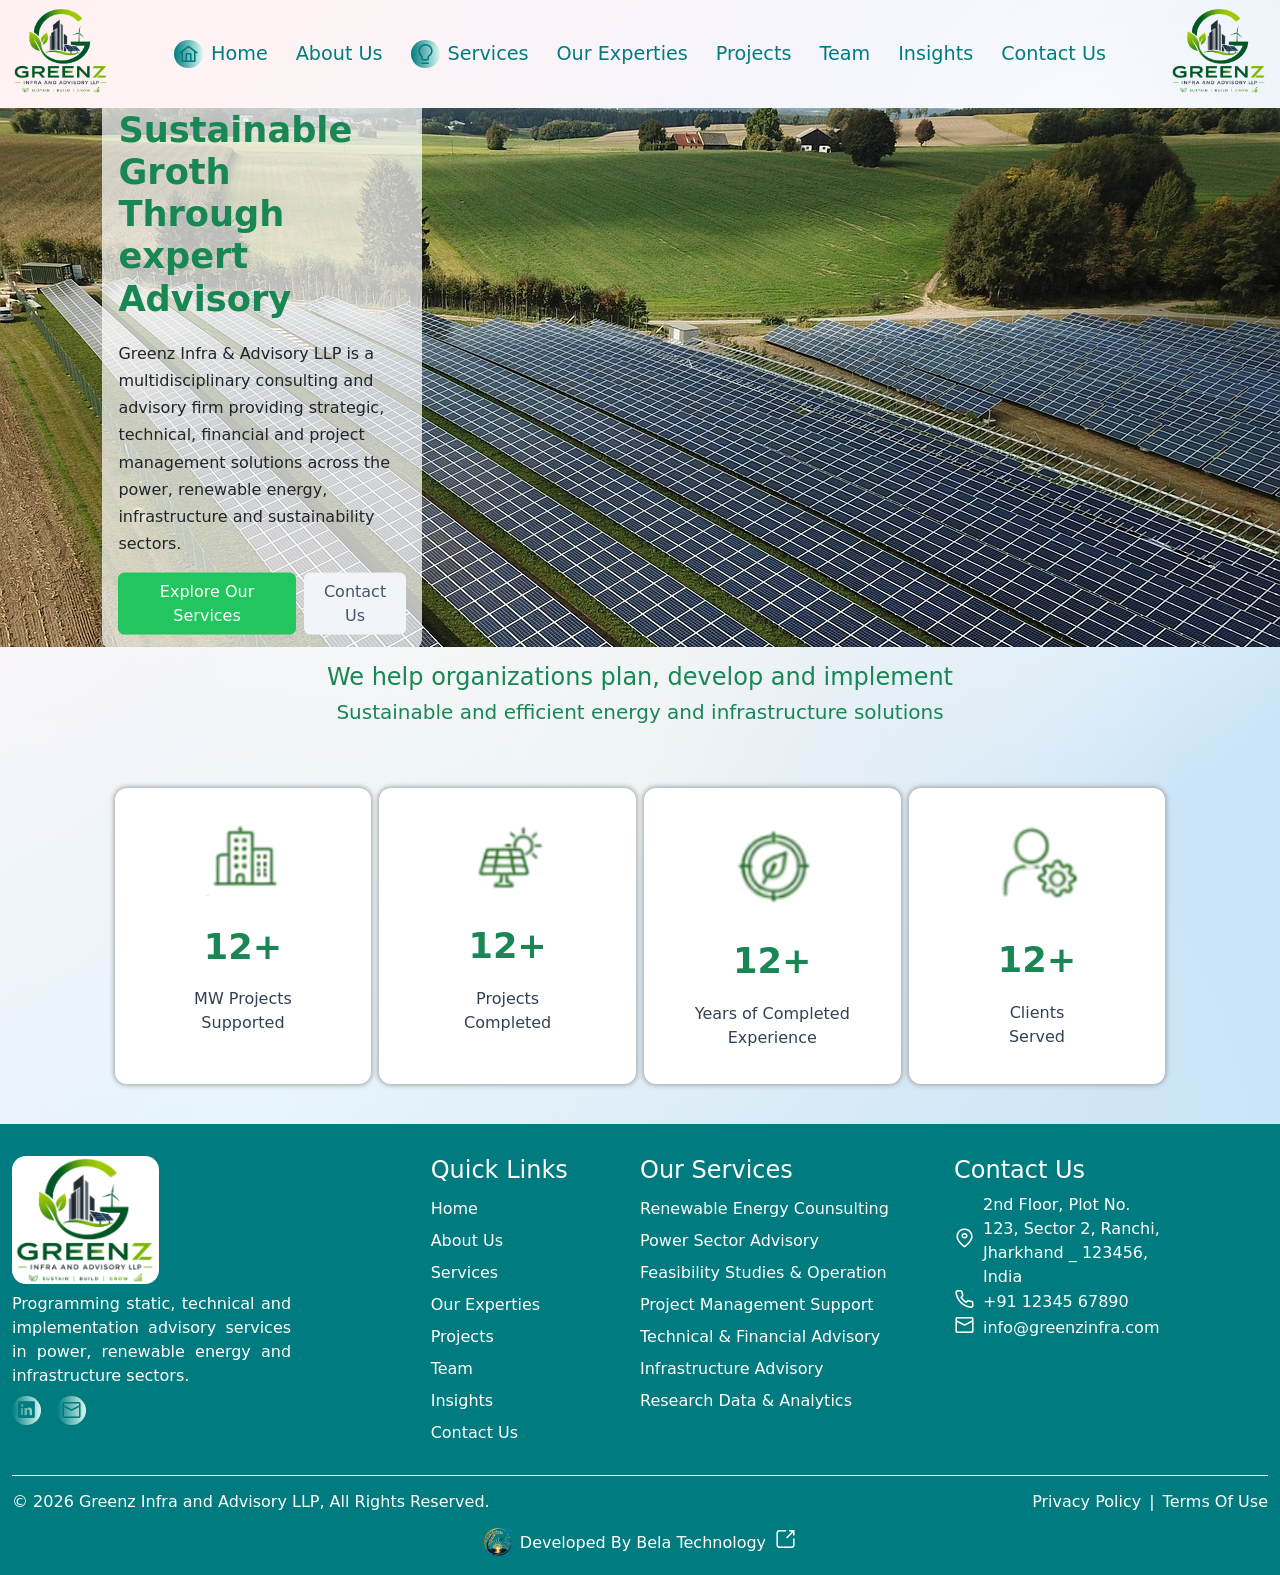
==== commit 6f80a295: "final build" ====
--- a/index.html
+++ b/index.html
@@ -13,7 +13,7 @@
   <meta name="viewport" content="initial-scale=1, width=device-width, viewport-fit=cover">
   <title>Greenz Infra</title>
   <base href=".">
-<style>:root{--bs-blue:#0d6efd;--bs-indigo:#6610f2;--bs-purple:#6f42c1;--bs-pink:#d63384;--bs-red:#dc3545;--bs-orange:#fd7e14;--bs-yellow:#ffc107;--bs-green:#198754;--bs-teal:#20c997;--bs-cyan:#0dcaf0;--bs-black:#000;--bs-white:#fff;--bs-gray:#6c757d;--bs-gray-dark:#343a40;--bs-gray-100:#f8f9fa;--bs-gray-200:#e9ecef;--bs-gray-300:#dee2e6;--bs-gray-400:#ced4da;--bs-gray-500:#adb5bd;--bs-gray-600:#6c757d;--bs-gray-700:#495057;--bs-gray-800:#343a40;--bs-gray-900:#212529;--bs-primary:#0d6efd;--bs-secondary:#6c757d;--bs-success:#198754;--bs-info:#0dcaf0;--bs-warning:#ffc107;--bs-danger:#dc3545;--bs-light:#f8f9fa;--bs-dark:#212529;--bs-primary-rgb:13,110,253;--bs-secondary-rgb:108,117,125;--bs-success-rgb:25,135,84;--bs-info-rgb:13,202,240;--bs-warning-rgb:255,193,7;--bs-danger-rgb:220,53,69;--bs-light-rgb:248,249,250;--bs-dark-rgb:33,37,41;--bs-primary-text-emphasis:#052c65;--bs-secondary-text-emphasis:#2b2f32;--bs-success-text-emphasis:#0a3622;--bs-info-text-emphasis:#055160;--bs-warning-text-emphasis:#664d03;--bs-danger-text-emphasis:#58151c;--bs-light-text-emphasis:#495057;--bs-dark-text-emphasis:#495057;--bs-primary-bg-subtle:#cfe2ff;--bs-secondary-bg-subtle:#e2e3e5;--bs-success-bg-subtle:#d1e7dd;--bs-info-bg-subtle:#cff4fc;--bs-warning-bg-subtle:#fff3cd;--bs-danger-bg-subtle:#f8d7da;--bs-light-bg-subtle:#fcfcfd;--bs-dark-bg-subtle:#ced4da;--bs-primary-border-subtle:#9ec5fe;--bs-secondary-border-subtle:#c4c8cb;--bs-success-border-subtle:#a3cfbb;--bs-info-border-subtle:#9eeaf9;--bs-warning-border-subtle:#ffe69c;--bs-danger-border-subtle:#f1aeb5;--bs-light-border-subtle:#e9ecef;--bs-dark-border-subtle:#adb5bd;--bs-white-rgb:255,255,255;--bs-black-rgb:0,0,0;--bs-font-sans-serif:system-ui,-apple-system,"Segoe UI",Roboto,"Helvetica Neue","Noto Sans","Liberation Sans",Arial,sans-serif,"Apple Color Emoji","Segoe UI Emoji","Segoe UI Symbol","Noto Color Emoji";--bs-font-monospace:SFMono-Regular,Menlo,Monaco,Consolas,"Liberation Mono","Courier New",monospace;--bs-gradient:linear-gradient(180deg, rgba(255, 255, 255, .15), rgba(255, 255, 255, 0));--bs-body-font-family:var(--bs-font-sans-serif);--bs-body-font-size:1rem;--bs-body-font-weight:400;--bs-body-line-height:1.5;--bs-body-color:#212529;--bs-body-color-rgb:33,37,41;--bs-body-bg:#fff;--bs-body-bg-rgb:255,255,255;--bs-emphasis-color:#000;--bs-emphasis-color-rgb:0,0,0;--bs-secondary-color:rgba(33, 37, 41, .75);--bs-secondary-color-rgb:33,37,41;--bs-secondary-bg:#e9ecef;--bs-secondary-bg-rgb:233,236,239;--bs-tertiary-color:rgba(33, 37, 41, .5);--bs-tertiary-color-rgb:33,37,41;--bs-tertiary-bg:#f8f9fa;--bs-tertiary-bg-rgb:248,249,250;--bs-heading-color:inherit;--bs-link-color:#0d6efd;--bs-link-color-rgb:13,110,253;--bs-link-decoration:underline;--bs-link-hover-color:#0a58ca;--bs-link-hover-color-rgb:10,88,202;--bs-code-color:#d63384;--bs-highlight-color:#212529;--bs-highlight-bg:#fff3cd;--bs-border-width:1px;--bs-border-style:solid;--bs-border-color:#dee2e6;--bs-border-color-translucent:rgba(0, 0, 0, .175);--bs-border-radius:.375rem;--bs-border-radius-sm:.25rem;--bs-border-radius-lg:.5rem;--bs-border-radius-xl:1rem;--bs-border-radius-xxl:2rem;--bs-border-radius-2xl:var(--bs-border-radius-xxl);--bs-border-radius-pill:50rem;--bs-box-shadow:0 .5rem 1rem rgba(0, 0, 0, .15);--bs-box-shadow-sm:0 .125rem .25rem rgba(0, 0, 0, .075);--bs-box-shadow-lg:0 1rem 3rem rgba(0, 0, 0, .175);--bs-box-shadow-inset:inset 0 1px 2px rgba(0, 0, 0, .075);--bs-focus-ring-width:.25rem;--bs-focus-ring-opacity:.25;--bs-focus-ring-color:rgba(13, 110, 253, .25);--bs-form-valid-color:#198754;--bs-form-valid-border-color:#198754;--bs-form-invalid-color:#dc3545;--bs-form-invalid-border-color:#dc3545}*,:after,:before{box-sizing:border-box}@media(prefers-reduced-motion:no-preference){:root{scroll-behavior:smooth}}body{margin:0;font-family:var(--bs-body-font-family);font-size:var(--bs-body-font-size);font-weight:var(--bs-body-font-weight);line-height:var(--bs-body-line-height);color:var(--bs-body-color);text-align:var(--bs-body-text-align);background-color:var(--bs-body-bg);-webkit-text-size-adjust:100%;-webkit-tap-highlight-color:transparent}:root{--bs-breakpoint-xs:0;--bs-breakpoint-sm:576px;--bs-breakpoint-md:768px;--bs-breakpoint-lg:992px;--bs-breakpoint-xl:1200px;--bs-breakpoint-xxl:1400px}:root{--bs-btn-close-filter: }:root{--bs-carousel-indicator-active-bg:#fff;--bs-carousel-caption-color:#fff;--bs-carousel-control-icon-filter: }@-webkit-keyframes fa-spin{0%{-webkit-transform:rotate(0deg);transform:rotate(0)}to{-webkit-transform:rotate(359deg);transform:rotate(359deg)}}body{background:radial-gradient(ellipse at 10% 20%,#fff8f185 0,#ffd7a800 50%),radial-gradient(ellipse at 85% 15%,#fffc 0,#b294f800 30%),radial-gradient(ellipse at 70% 80%,#d5e8f7cc 0,#64b9fa00 50%),radial-gradient(ellipse at 20% 75%,#e6f8ffbf 0,#96e1fc00 45%),radial-gradient(ellipse at 50% 50%,#fdfaf5e0 0,#fffcf700 60%),linear-gradient(135deg,#ffebf2,#fff0f4 5%,#f7f4fd 25%,#e1edf8 50%,#c7e3f7 70%)!important}body{margin:0;min-height:100vh;background-repeat:no-repeat;background-attachment:fixed;background-size:cover;scroll-behavior:smooth}</style><link rel="stylesheet" href="styles-X4FNGLJS.css" crossorigin="anonymous" media="print" onload="this.media='all'"><noscript><link rel="stylesheet" href="styles-X4FNGLJS.css" crossorigin="anonymous"></noscript></head>
+<style>:root{--bs-blue:#0d6efd;--bs-indigo:#6610f2;--bs-purple:#6f42c1;--bs-pink:#d63384;--bs-red:#dc3545;--bs-orange:#fd7e14;--bs-yellow:#ffc107;--bs-green:#198754;--bs-teal:#20c997;--bs-cyan:#0dcaf0;--bs-black:#000;--bs-white:#fff;--bs-gray:#6c757d;--bs-gray-dark:#343a40;--bs-gray-100:#f8f9fa;--bs-gray-200:#e9ecef;--bs-gray-300:#dee2e6;--bs-gray-400:#ced4da;--bs-gray-500:#adb5bd;--bs-gray-600:#6c757d;--bs-gray-700:#495057;--bs-gray-800:#343a40;--bs-gray-900:#212529;--bs-primary:#0d6efd;--bs-secondary:#6c757d;--bs-success:#198754;--bs-info:#0dcaf0;--bs-warning:#ffc107;--bs-danger:#dc3545;--bs-light:#f8f9fa;--bs-dark:#212529;--bs-primary-rgb:13,110,253;--bs-secondary-rgb:108,117,125;--bs-success-rgb:25,135,84;--bs-info-rgb:13,202,240;--bs-warning-rgb:255,193,7;--bs-danger-rgb:220,53,69;--bs-light-rgb:248,249,250;--bs-dark-rgb:33,37,41;--bs-primary-text-emphasis:#052c65;--bs-secondary-text-emphasis:#2b2f32;--bs-success-text-emphasis:#0a3622;--bs-info-text-emphasis:#055160;--bs-warning-text-emphasis:#664d03;--bs-danger-text-emphasis:#58151c;--bs-light-text-emphasis:#495057;--bs-dark-text-emphasis:#495057;--bs-primary-bg-subtle:#cfe2ff;--bs-secondary-bg-subtle:#e2e3e5;--bs-success-bg-subtle:#d1e7dd;--bs-info-bg-subtle:#cff4fc;--bs-warning-bg-subtle:#fff3cd;--bs-danger-bg-subtle:#f8d7da;--bs-light-bg-subtle:#fcfcfd;--bs-dark-bg-subtle:#ced4da;--bs-primary-border-subtle:#9ec5fe;--bs-secondary-border-subtle:#c4c8cb;--bs-success-border-subtle:#a3cfbb;--bs-info-border-subtle:#9eeaf9;--bs-warning-border-subtle:#ffe69c;--bs-danger-border-subtle:#f1aeb5;--bs-light-border-subtle:#e9ecef;--bs-dark-border-subtle:#adb5bd;--bs-white-rgb:255,255,255;--bs-black-rgb:0,0,0;--bs-font-sans-serif:system-ui,-apple-system,"Segoe UI",Roboto,"Helvetica Neue","Noto Sans","Liberation Sans",Arial,sans-serif,"Apple Color Emoji","Segoe UI Emoji","Segoe UI Symbol","Noto Color Emoji";--bs-font-monospace:SFMono-Regular,Menlo,Monaco,Consolas,"Liberation Mono","Courier New",monospace;--bs-gradient:linear-gradient(180deg, rgba(255, 255, 255, .15), rgba(255, 255, 255, 0));--bs-body-font-family:var(--bs-font-sans-serif);--bs-body-font-size:1rem;--bs-body-font-weight:400;--bs-body-line-height:1.5;--bs-body-color:#212529;--bs-body-color-rgb:33,37,41;--bs-body-bg:#fff;--bs-body-bg-rgb:255,255,255;--bs-emphasis-color:#000;--bs-emphasis-color-rgb:0,0,0;--bs-secondary-color:rgba(33, 37, 41, .75);--bs-secondary-color-rgb:33,37,41;--bs-secondary-bg:#e9ecef;--bs-secondary-bg-rgb:233,236,239;--bs-tertiary-color:rgba(33, 37, 41, .5);--bs-tertiary-color-rgb:33,37,41;--bs-tertiary-bg:#f8f9fa;--bs-tertiary-bg-rgb:248,249,250;--bs-heading-color:inherit;--bs-link-color:#0d6efd;--bs-link-color-rgb:13,110,253;--bs-link-decoration:underline;--bs-link-hover-color:#0a58ca;--bs-link-hover-color-rgb:10,88,202;--bs-code-color:#d63384;--bs-highlight-color:#212529;--bs-highlight-bg:#fff3cd;--bs-border-width:1px;--bs-border-style:solid;--bs-border-color:#dee2e6;--bs-border-color-translucent:rgba(0, 0, 0, .175);--bs-border-radius:.375rem;--bs-border-radius-sm:.25rem;--bs-border-radius-lg:.5rem;--bs-border-radius-xl:1rem;--bs-border-radius-xxl:2rem;--bs-border-radius-2xl:var(--bs-border-radius-xxl);--bs-border-radius-pill:50rem;--bs-box-shadow:0 .5rem 1rem rgba(0, 0, 0, .15);--bs-box-shadow-sm:0 .125rem .25rem rgba(0, 0, 0, .075);--bs-box-shadow-lg:0 1rem 3rem rgba(0, 0, 0, .175);--bs-box-shadow-inset:inset 0 1px 2px rgba(0, 0, 0, .075);--bs-focus-ring-width:.25rem;--bs-focus-ring-opacity:.25;--bs-focus-ring-color:rgba(13, 110, 253, .25);--bs-form-valid-color:#198754;--bs-form-valid-border-color:#198754;--bs-form-invalid-color:#dc3545;--bs-form-invalid-border-color:#dc3545}*,:after,:before{box-sizing:border-box}@media(prefers-reduced-motion:no-preference){:root{scroll-behavior:smooth}}body{margin:0;font-family:var(--bs-body-font-family);font-size:var(--bs-body-font-size);font-weight:var(--bs-body-font-weight);line-height:var(--bs-body-line-height);color:var(--bs-body-color);text-align:var(--bs-body-text-align);background-color:var(--bs-body-bg);-webkit-text-size-adjust:100%;-webkit-tap-highlight-color:transparent}:root{--bs-breakpoint-xs:0;--bs-breakpoint-sm:576px;--bs-breakpoint-md:768px;--bs-breakpoint-lg:992px;--bs-breakpoint-xl:1200px;--bs-breakpoint-xxl:1400px}:root{--bs-btn-close-filter: }:root{--bs-carousel-indicator-active-bg:#fff;--bs-carousel-caption-color:#fff;--bs-carousel-control-icon-filter: }@-webkit-keyframes fa-spin{0%{-webkit-transform:rotate(0deg);transform:rotate(0)}to{-webkit-transform:rotate(359deg);transform:rotate(359deg)}}body{background:radial-gradient(ellipse at 10% 20%,#fff8f185 0,#ffd7a800 50%),radial-gradient(ellipse at 85% 15%,#fffc 0,#b294f800 30%),radial-gradient(ellipse at 70% 80%,#d5e8f7cc 0,#64b9fa00 50%),radial-gradient(ellipse at 20% 75%,#e6f8ffbf 0,#96e1fc00 45%),radial-gradient(ellipse at 50% 50%,#fdfaf5e0 0,#fffcf700 60%),linear-gradient(135deg,#ffebf2,#fff0f4 5%,#f7f4fd 25%,#e1edf8 50%,#c7e3f7 70%)!important}body{margin:0;min-height:100vh;background-repeat:no-repeat;background-attachment:fixed;background-size:cover;scroll-behavior:smooth}</style><link rel="stylesheet" href="styles-2GAIV2IA.css" crossorigin="anonymous" media="print" onload="this.media='all'"><noscript><link rel="stylesheet" href="styles-2GAIV2IA.css" crossorigin="anonymous"></noscript></head>
 
 <body>
   <style type="text/css">
@@ -61,13 +61,5 @@
       <div class="txt1"><span style="color: #1976d2;"></span><br>THANKS FOR VISITING US</div>
     </div>
   </app-root>
-  
-  <script async src="https://www.googletagmanager.com/gtag/js?id=G-B23XZL6PFG"></script>
-  <script>
-    window.dataLayer = window.dataLayer || [];
-    function gtag(){dataLayer.push(arguments);}
-    gtag('js', new Date());
-    gtag('config', 'G-B23XZL6PFG');
-  </script>
-<link rel="modulepreload" href="chunk-PL6PPZOO.js"><link rel="modulepreload" href="chunk-ZPLYWJYF.js"><link rel="modulepreload" href="chunk-OQBO3X4E.js"><link rel="modulepreload" href="chunk-K4RS4QLG.js"><script src="main-DKVFPFW6.js" type="module" crossorigin="anonymous"></script></body>
+<link rel="modulepreload" href="chunk-3JMRHYGN.js"><link rel="modulepreload" href="chunk-S36RXS6S.js"><link rel="modulepreload" href="chunk-GJ7TQXIE.js"><link rel="modulepreload" href="chunk-GDKQXREQ.js"><script src="main-ICMWUXSA.js" type="module" crossorigin="anonymous"></script></body>
 </html>
--- a/styles-2GAIV2IA.css
+++ b/styles-2GAIV2IA.css
@@ -0,0 +1 @@
+@charset "UTF-8";:root,[data-bs-theme=light]{--bs-blue:#0d6efd;--bs-indigo:#6610f2;--bs-purple:#6f42c1;--bs-pink:#d63384;--bs-red:#dc3545;--bs-orange:#fd7e14;--bs-yellow:#ffc107;--bs-green:#198754;--bs-teal:#20c997;--bs-cyan:#0dcaf0;--bs-black:#000;--bs-white:#fff;--bs-gray:#6c757d;--bs-gray-dark:#343a40;--bs-gray-100:#f8f9fa;--bs-gray-200:#e9ecef;--bs-gray-300:#dee2e6;--bs-gray-400:#ced4da;--bs-gray-500:#adb5bd;--bs-gray-600:#6c757d;--bs-gray-700:#495057;--bs-gray-800:#343a40;--bs-gray-900:#212529;--bs-primary:#0d6efd;--bs-secondary:#6c757d;--bs-success:#198754;--bs-info:#0dcaf0;--bs-warning:#ffc107;--bs-danger:#dc3545;--bs-light:#f8f9fa;--bs-dark:#212529;--bs-primary-rgb:13,110,253;--bs-secondary-rgb:108,117,125;--bs-success-rgb:25,135,84;--bs-info-rgb:13,202,240;--bs-warning-rgb:255,193,7;--bs-danger-rgb:220,53,69;--bs-light-rgb:248,249,250;--bs-dark-rgb:33,37,41;--bs-primary-text-emphasis:#052c65;--bs-secondary-text-emphasis:#2b2f32;--bs-success-text-emphasis:#0a3622;--bs-info-text-emphasis:#055160;--bs-warning-text-emphasis:#664d03;--bs-danger-text-emphasis:#58151c;--bs-light-text-emphasis:#495057;--bs-dark-text-emphasis:#495057;--bs-primary-bg-subtle:#cfe2ff;--bs-secondary-bg-subtle:#e2e3e5;--bs-success-bg-subtle:#d1e7dd;--bs-info-bg-subtle:#cff4fc;--bs-warning-bg-subtle:#fff3cd;--bs-danger-bg-subtle:#f8d7da;--bs-light-bg-subtle:#fcfcfd;--bs-dark-bg-subtle:#ced4da;--bs-primary-border-subtle:#9ec5fe;--bs-secondary-border-subtle:#c4c8cb;--bs-success-border-subtle:#a3cfbb;--bs-info-border-subtle:#9eeaf9;--bs-warning-border-subtle:#ffe69c;--bs-danger-border-subtle:#f1aeb5;--bs-light-border-subtle:#e9ecef;--bs-dark-border-subtle:#adb5bd;--bs-white-rgb:255,255,255;--bs-black-rgb:0,0,0;--bs-font-sans-serif:system-ui,-apple-system,"Segoe UI",Roboto,"Helvetica Neue","Noto Sans","Liberation Sans",Arial,sans-serif,"Apple Color Emoji","Segoe UI Emoji","Segoe UI Symbol","Noto Color Emoji";--bs-font-monospace:SFMono-Regular,Menlo,Monaco,Consolas,"Liberation Mono","Courier New",monospace;--bs-gradient:linear-gradient(180deg, rgba(255, 255, 255, .15), rgba(255, 255, 255, 0));--bs-body-font-family:var(--bs-font-sans-serif);--bs-body-font-size:1rem;--bs-body-font-weight:400;--bs-body-line-height:1.5;--bs-body-color:#212529;--bs-body-color-rgb:33,37,41;--bs-body-bg:#fff;--bs-body-bg-rgb:255,255,255;--bs-emphasis-color:#000;--bs-emphasis-color-rgb:0,0,0;--bs-secondary-color:rgba(33, 37, 41, .75);--bs-secondary-color-rgb:33,37,41;--bs-secondary-bg:#e9ecef;--bs-secondary-bg-rgb:233,236,239;--bs-tertiary-color:rgba(33, 37, 41, .5);--bs-tertiary-color-rgb:33,37,41;--bs-tertiary-bg:#f8f9fa;--bs-tertiary-bg-rgb:248,249,250;--bs-heading-color:inherit;--bs-link-color:#0d6efd;--bs-link-color-rgb:13,110,253;--bs-link-decoration:underline;--bs-link-hover-color:#0a58ca;--bs-link-hover-color-rgb:10,88,202;--bs-code-color:#d63384;--bs-highlight-color:#212529;--bs-highlight-bg:#fff3cd;--bs-border-width:1px;--bs-border-style:solid;--bs-border-color:#dee2e6;--bs-border-color-translucent:rgba(0, 0, 0, .175);--bs-border-radius:.375rem;--bs-border-radius-sm:.25rem;--bs-border-radius-lg:.5rem;--bs-border-radius-xl:1rem;--bs-border-radius-xxl:2rem;--bs-border-radius-2xl:var(--bs-border-radius-xxl);--bs-border-radius-pill:50rem;--bs-box-shadow:0 .5rem 1rem rgba(0, 0, 0, .15);--bs-box-shadow-sm:0 .125rem .25rem rgba(0, 0, 0, .075);--bs-box-shadow-lg:0 1rem 3rem rgba(0, 0, 0, .175);--bs-box-shadow-inset:inset 0 1px 2px rgba(0, 0, 0, .075);--bs-focus-ring-width:.25rem;--bs-focus-ring-opacity:.25;--bs-focus-ring-color:rgba(13, 110, 253, .25);--bs-form-valid-color:#198754;--bs-form-valid-border-color:#198754;--bs-form-invalid-color:#dc3545;--bs-form-invalid-border-color:#dc3545}[data-bs-theme=dark]{color-scheme:dark;--bs-body-color:#dee2e6;--bs-body-color-rgb:222,226,230;--bs-body-bg:#212529;--bs-body-bg-rgb:33,37,41;--bs-emphasis-color:#fff;--bs-emphasis-color-rgb:255,255,255;--bs-secondary-color:rgba(222, 226, 230, .75);--bs-secondary-color-rgb:222,226,230;--bs-secondary-bg:#343a40;--bs-secondary-bg-rgb:52,58,64;--bs-tertiary-color:rgba(222, 226, 230, .5);--bs-tertiary-color-rgb:222,226,230;--bs-tertiary-bg:#2b3035;--bs-tertiary-bg-rgb:43,48,53;--bs-primary-text-emphasis:#6ea8fe;--bs-secondary-text-emphasis:#a7acb1;--bs-success-text-emphasis:#75b798;--bs-info-text-emphasis:#6edff6;--bs-warning-text-emphasis:#ffda6a;--bs-danger-text-emphasis:#ea868f;--bs-light-text-emphasis:#f8f9fa;--bs-dark-text-emphasis:#dee2e6;--bs-primary-bg-subtle:#031633;--bs-secondary-bg-subtle:#161719;--bs-success-bg-subtle:#051b11;--bs-info-bg-subtle:#032830;--bs-warning-bg-subtle:#332701;--bs-danger-bg-subtle:#2c0b0e;--bs-light-bg-subtle:#343a40;--bs-dark-bg-subtle:#1a1d20;--bs-primary-border-subtle:#084298;--bs-secondary-border-subtle:#41464b;--bs-success-border-subtle:#0f5132;--bs-info-border-subtle:#087990;--bs-warning-border-subtle:#997404;--bs-danger-border-subtle:#842029;--bs-light-border-subtle:#495057;--bs-dark-border-subtle:#343a40;--bs-heading-color:inherit;--bs-link-color:#6ea8fe;--bs-link-hover-color:#8bb9fe;--bs-link-color-rgb:110,168,254;--bs-link-hover-color-rgb:139,185,254;--bs-code-color:#e685b5;--bs-highlight-color:#dee2e6;--bs-highlight-bg:#664d03;--bs-border-color:#495057;--bs-border-color-translucent:rgba(255, 255, 255, .15);--bs-form-valid-color:#75b798;--bs-form-valid-border-color:#75b798;--bs-form-invalid-color:#ea868f;--bs-form-invalid-border-color:#ea868f}*,:after,:before{box-sizing:border-box}@media(prefers-reduced-motion:no-preference){:root{scroll-behavior:smooth}}body{margin:0;font-family:var(--bs-body-font-family);font-size:var(--bs-body-font-size);font-weight:var(--bs-body-font-weight);line-height:var(--bs-body-line-height);color:var(--bs-body-color);text-align:var(--bs-body-text-align);background-color:var(--bs-body-bg);-webkit-text-size-adjust:100%;-webkit-tap-highlight-color:transparent}hr{margin:1rem 0;color:inherit;border:0;border-top:var(--bs-border-width) solid;opacity:.25}.h1,.h2,.h3,.h4,.h5,.h6,h1,h2,h3,h4,h5,h6{margin-top:0;margin-bottom:.5rem;font-weight:500;line-height:1.2;color:var(--bs-heading-color)}.h1,h1{font-size:calc(1.375rem + 1.5vw)}@media(min-width:1200px){.h1,h1{font-size:2.5rem}}.h2,h2{font-size:calc(1.325rem + .9vw)}@media(min-width:1200px){.h2,h2{font-size:2rem}}.h3,h3{font-size:calc(1.3rem + .6vw)}@media(min-width:1200px){.h3,h3{font-size:1.75rem}}.h4,h4{font-size:calc(1.275rem + .3vw)}@media(min-width:1200px){.h4,h4{font-size:1.5rem}}.h5,h5{font-size:1.25rem}.h6,h6{font-size:1rem}p{margin-top:0;margin-bottom:1rem}abbr[title]{-webkit-text-decoration:underline dotted;text-decoration:underline dotted;cursor:help;-webkit-text-decoration-skip-ink:none;text-decoration-skip-ink:none}address{margin-bottom:1rem;font-style:normal;line-height:inherit}ol,ul{padding-left:2rem}dl,ol,ul{margin-top:0;margin-bottom:1rem}ol ol,ol ul,ul ol,ul ul{margin-bottom:0}dt{font-weight:700}dd{margin-bottom:.5rem;margin-left:0}blockquote{margin:0 0 1rem}b,strong{font-weight:bolder}.small,small{font-size:.875em}.mark,mark{padding:.1875em;color:var(--bs-highlight-color);background-color:var(--bs-highlight-bg)}sub,sup{position:relative;font-size:.75em;line-height:0;vertical-align:baseline}sub{bottom:-.25em}sup{top:-.5em}a{color:rgba(var(--bs-link-color-rgb),var(--bs-link-opacity,1));text-decoration:underline}a:hover{--bs-link-color-rgb:var(--bs-link-hover-color-rgb)}a:not([href]):not([class]),a:not([href]):not([class]):hover{color:inherit;text-decoration:none}code,kbd,pre,samp{font-family:var(--bs-font-monospace);font-size:1em}pre{display:block;margin-top:0;margin-bottom:1rem;overflow:auto;font-size:.875em}pre code{font-size:inherit;color:inherit;word-break:normal}code{font-size:.875em;color:var(--bs-code-color);word-wrap:break-word}a>code{color:inherit}kbd{padding:.1875rem .375rem;font-size:.875em;color:var(--bs-body-bg);background-color:var(--bs-body-color);border-radius:.25rem}kbd kbd{padding:0;font-size:1em}figure{margin:0 0 1rem}img,svg{vertical-align:middle}table{caption-side:bottom;border-collapse:collapse}caption{padding-top:.5rem;padding-bottom:.5rem;color:var(--bs-secondary-color);text-align:left}th{text-align:inherit;text-align:-webkit-match-parent}tbody,td,tfoot,th,thead,tr{border-color:inherit;border-style:solid;border-width:0}label{display:inline-block}button{border-radius:0}button:focus:not(:focus-visible){outline:0}button,input,optgroup,select,textarea{margin:0;font-family:inherit;font-size:inherit;line-height:inherit}button,select{text-transform:none}[role=button]{cursor:pointer}select{word-wrap:normal}select:disabled{opacity:1}[list]:not([type=date]):not([type=datetime-local]):not([type=month]):not([type=week]):not([type=time])::-webkit-calendar-picker-indicator{display:none!important}[type=button],[type=reset],[type=submit],button{-webkit-appearance:button}[type=button]:not(:disabled),[type=reset]:not(:disabled),[type=submit]:not(:disabled),button:not(:disabled){cursor:pointer}::-moz-focus-inner{padding:0;border-style:none}textarea{resize:vertical}fieldset{min-width:0;padding:0;margin:0;border:0}legend{float:left;width:100%;padding:0;margin-bottom:.5rem;line-height:inherit;font-size:calc(1.275rem + .3vw)}@media(min-width:1200px){legend{font-size:1.5rem}}legend+*{clear:left}::-webkit-datetime-edit-day-field,::-webkit-datetime-edit-fields-wrapper,::-webkit-datetime-edit-hour-field,::-webkit-datetime-edit-minute,::-webkit-datetime-edit-month-field,::-webkit-datetime-edit-text,::-webkit-datetime-edit-year-field{padding:0}::-webkit-inner-spin-button{height:auto}[type=search]{-webkit-appearance:textfield;outline-offset:-2px}[type=search]::-webkit-search-cancel-button{cursor:pointer;filter:grayscale(1)}::-webkit-search-decoration{-webkit-appearance:none}::-webkit-color-swatch-wrapper{padding:0}::-webkit-file-upload-button{font:inherit;-webkit-appearance:button}::file-selector-button{font:inherit;-webkit-appearance:button}output{display:inline-block}iframe{border:0}summary{display:list-item;cursor:pointer}progress{vertical-align:baseline}[hidden]{display:none!important}.lead{font-size:1.25rem;font-weight:300}.display-1{font-weight:300;line-height:1.2;font-size:calc(1.625rem + 4.5vw)}@media(min-width:1200px){.display-1{font-size:5rem}}.display-2{font-weight:300;line-height:1.2;font-size:calc(1.575rem + 3.9vw)}@media(min-width:1200px){.display-2{font-size:4.5rem}}.display-3{font-weight:300;line-height:1.2;font-size:calc(1.525rem + 3.3vw)}@media(min-width:1200px){.display-3{font-size:4rem}}.display-4{font-weight:300;line-height:1.2;font-size:calc(1.475rem + 2.7vw)}@media(min-width:1200px){.display-4{font-size:3.5rem}}.display-5{font-weight:300;line-height:1.2;font-size:calc(1.425rem + 2.1vw)}@media(min-width:1200px){.display-5{font-size:3rem}}.display-6{font-weight:300;line-height:1.2;font-size:calc(1.375rem + 1.5vw)}@media(min-width:1200px){.display-6{font-size:2.5rem}}.list-unstyled,.list-inline{padding-left:0;list-style:none}.list-inline-item{display:inline-block}.list-inline-item:not(:last-child){margin-right:.5rem}.initialism{font-size:.875em;text-transform:uppercase}.blockquote{margin-bottom:1rem;font-size:1.25rem}.blockquote>:last-child{margin-bottom:0}.blockquote-footer{margin-top:-1rem;margin-bottom:1rem;font-size:.875em;color:#6c757d}.blockquote-footer:before{content:"\2014\a0"}.img-fluid{max-width:100%;height:auto}.img-thumbnail{padding:.25rem;background-color:var(--bs-body-bg);border:var(--bs-border-width) solid var(--bs-border-color);border-radius:var(--bs-border-radius);max-width:100%;height:auto}.figure{display:inline-block}.figure-img{margin-bottom:.5rem;line-height:1}.figure-caption{font-size:.875em;color:var(--bs-secondary-color)}.container,.container-fluid,.container-lg,.container-md,.container-sm,.container-xl,.container-xxl{--bs-gutter-x:1.5rem;--bs-gutter-y:0;width:100%;padding-right:calc(var(--bs-gutter-x) * .5);padding-left:calc(var(--bs-gutter-x) * .5);margin-right:auto;margin-left:auto}@media(min-width:576px){.container,.container-sm{max-width:540px}}@media(min-width:768px){.container,.container-md,.container-sm{max-width:720px}}@media(min-width:992px){.container,.container-lg,.container-md,.container-sm{max-width:960px}}@media(min-width:1200px){.container,.container-lg,.container-md,.container-sm,.container-xl{max-width:1140px}}@media(min-width:1400px){.container,.container-lg,.container-md,.container-sm,.container-xl,.container-xxl{max-width:1320px}}:root{--bs-breakpoint-xs:0;--bs-breakpoint-sm:576px;--bs-breakpoint-md:768px;--bs-breakpoint-lg:992px;--bs-breakpoint-xl:1200px;--bs-breakpoint-xxl:1400px}.row{--bs-gutter-x:1.5rem;--bs-gutter-y:0;display:flex;flex-wrap:wrap;margin-top:calc(-1 * var(--bs-gutter-y));margin-right:calc(-.5 * var(--bs-gutter-x));margin-left:calc(-.5 * var(--bs-gutter-x))}.row>*{flex-shrink:0;width:100%;max-width:100%;padding-right:calc(var(--bs-gutter-x) * .5);padding-left:calc(var(--bs-gutter-x) * .5);margin-top:var(--bs-gutter-y)}.col{flex:1 0 0}.row-cols-auto>*{flex:0 0 auto;width:auto}.row-cols-1>*{flex:0 0 auto;width:100%}.row-cols-2>*{flex:0 0 auto;width:50%}.row-cols-3>*{flex:0 0 auto;width:33.33333333%}.row-cols-4>*{flex:0 0 auto;width:25%}.row-cols-5>*{flex:0 0 auto;width:20%}.row-cols-6>*{flex:0 0 auto;width:16.66666667%}.col-auto{flex:0 0 auto;width:auto}.col-1{flex:0 0 auto;width:8.33333333%}.col-2{flex:0 0 auto;width:16.66666667%}.col-3{flex:0 0 auto;width:25%}.col-4{flex:0 0 auto;width:33.33333333%}.col-5{flex:0 0 auto;width:41.66666667%}.col-6{flex:0 0 auto;width:50%}.col-7{flex:0 0 auto;width:58.33333333%}.col-8{flex:0 0 auto;width:66.66666667%}.col-9{flex:0 0 auto;width:75%}.col-10{flex:0 0 auto;width:83.33333333%}.col-11{flex:0 0 auto;width:91.66666667%}.col-12{flex:0 0 auto;width:100%}.offset-1{margin-left:8.33333333%}.offset-2{margin-left:16.66666667%}.offset-3{margin-left:25%}.offset-4{margin-left:33.33333333%}.offset-5{margin-left:41.66666667%}.offset-6{margin-left:50%}.offset-7{margin-left:58.33333333%}.offset-8{margin-left:66.66666667%}.offset-9{margin-left:75%}.offset-10{margin-left:83.33333333%}.offset-11{margin-left:91.66666667%}.g-0,.gx-0{--bs-gutter-x:0}.g-0,.gy-0{--bs-gutter-y:0}.g-1,.gx-1{--bs-gutter-x:.25rem}.g-1,.gy-1{--bs-gutter-y:.25rem}.g-2,.gx-2{--bs-gutter-x:.5rem}.g-2,.gy-2{--bs-gutter-y:.5rem}.g-3,.gx-3{--bs-gutter-x:1rem}.g-3,.gy-3{--bs-gutter-y:1rem}.g-4,.gx-4{--bs-gutter-x:1.5rem}.g-4,.gy-4{--bs-gutter-y:1.5rem}.g-5,.gx-5{--bs-gutter-x:3rem}.g-5,.gy-5{--bs-gutter-y:3rem}@media(min-width:576px){.col-sm{flex:1 0 0}.row-cols-sm-auto>*{flex:0 0 auto;width:auto}.row-cols-sm-1>*{flex:0 0 auto;width:100%}.row-cols-sm-2>*{flex:0 0 auto;width:50%}.row-cols-sm-3>*{flex:0 0 auto;width:33.33333333%}.row-cols-sm-4>*{flex:0 0 auto;width:25%}.row-cols-sm-5>*{flex:0 0 auto;width:20%}.row-cols-sm-6>*{flex:0 0 auto;width:16.66666667%}.col-sm-auto{flex:0 0 auto;width:auto}.col-sm-1{flex:0 0 auto;width:8.33333333%}.col-sm-2{flex:0 0 auto;width:16.66666667%}.col-sm-3{flex:0 0 auto;width:25%}.col-sm-4{flex:0 0 auto;width:33.33333333%}.col-sm-5{flex:0 0 auto;width:41.66666667%}.col-sm-6{flex:0 0 auto;width:50%}.col-sm-7{flex:0 0 auto;width:58.33333333%}.col-sm-8{flex:0 0 auto;width:66.66666667%}.col-sm-9{flex:0 0 auto;width:75%}.col-sm-10{flex:0 0 auto;width:83.33333333%}.col-sm-11{flex:0 0 auto;width:91.66666667%}.col-sm-12{flex:0 0 auto;width:100%}.offset-sm-0{margin-left:0}.offset-sm-1{margin-left:8.33333333%}.offset-sm-2{margin-left:16.66666667%}.offset-sm-3{margin-left:25%}.offset-sm-4{margin-left:33.33333333%}.offset-sm-5{margin-left:41.66666667%}.offset-sm-6{margin-left:50%}.offset-sm-7{margin-left:58.33333333%}.offset-sm-8{margin-left:66.66666667%}.offset-sm-9{margin-left:75%}.offset-sm-10{margin-left:83.33333333%}.offset-sm-11{margin-left:91.66666667%}.g-sm-0,.gx-sm-0{--bs-gutter-x:0}.g-sm-0,.gy-sm-0{--bs-gutter-y:0}.g-sm-1,.gx-sm-1{--bs-gutter-x:.25rem}.g-sm-1,.gy-sm-1{--bs-gutter-y:.25rem}.g-sm-2,.gx-sm-2{--bs-gutter-x:.5rem}.g-sm-2,.gy-sm-2{--bs-gutter-y:.5rem}.g-sm-3,.gx-sm-3{--bs-gutter-x:1rem}.g-sm-3,.gy-sm-3{--bs-gutter-y:1rem}.g-sm-4,.gx-sm-4{--bs-gutter-x:1.5rem}.g-sm-4,.gy-sm-4{--bs-gutter-y:1.5rem}.g-sm-5,.gx-sm-5{--bs-gutter-x:3rem}.g-sm-5,.gy-sm-5{--bs-gutter-y:3rem}}@media(min-width:768px){.col-md{flex:1 0 0}.row-cols-md-auto>*{flex:0 0 auto;width:auto}.row-cols-md-1>*{flex:0 0 auto;width:100%}.row-cols-md-2>*{flex:0 0 auto;width:50%}.row-cols-md-3>*{flex:0 0 auto;width:33.33333333%}.row-cols-md-4>*{flex:0 0 auto;width:25%}.row-cols-md-5>*{flex:0 0 auto;width:20%}.row-cols-md-6>*{flex:0 0 auto;width:16.66666667%}.col-md-auto{flex:0 0 auto;width:auto}.col-md-1{flex:0 0 auto;width:8.33333333%}.col-md-2{flex:0 0 auto;width:16.66666667%}.col-md-3{flex:0 0 auto;width:25%}.col-md-4{flex:0 0 auto;width:33.33333333%}.col-md-5{flex:0 0 auto;width:41.66666667%}.col-md-6{flex:0 0 auto;width:50%}.col-md-7{flex:0 0 auto;width:58.33333333%}.col-md-8{flex:0 0 auto;width:66.66666667%}.col-md-9{flex:0 0 auto;width:75%}.col-md-10{flex:0 0 auto;width:83.33333333%}.col-md-11{flex:0 0 auto;width:91.66666667%}.col-md-12{flex:0 0 auto;width:100%}.offset-md-0{margin-left:0}.offset-md-1{margin-left:8.33333333%}.offset-md-2{margin-left:16.66666667%}.offset-md-3{margin-left:25%}.offset-md-4{margin-left:33.33333333%}.offset-md-5{margin-left:41.66666667%}.offset-md-6{margin-left:50%}.offset-md-7{margin-left:58.33333333%}.offset-md-8{margin-left:66.66666667%}.offset-md-9{margin-left:75%}.offset-md-10{margin-left:83.33333333%}.offset-md-11{margin-left:91.66666667%}.g-md-0,.gx-md-0{--bs-gutter-x:0}.g-md-0,.gy-md-0{--bs-gutter-y:0}.g-md-1,.gx-md-1{--bs-gutter-x:.25rem}.g-md-1,.gy-md-1{--bs-gutter-y:.25rem}.g-md-2,.gx-md-2{--bs-gutter-x:.5rem}.g-md-2,.gy-md-2{--bs-gutter-y:.5rem}.g-md-3,.gx-md-3{--bs-gutter-x:1rem}.g-md-3,.gy-md-3{--bs-gutter-y:1rem}.g-md-4,.gx-md-4{--bs-gutter-x:1.5rem}.g-md-4,.gy-md-4{--bs-gutter-y:1.5rem}.g-md-5,.gx-md-5{--bs-gutter-x:3rem}.g-md-5,.gy-md-5{--bs-gutter-y:3rem}}@media(min-width:992px){.col-lg{flex:1 0 0}.row-cols-lg-auto>*{flex:0 0 auto;width:auto}.row-cols-lg-1>*{flex:0 0 auto;width:100%}.row-cols-lg-2>*{flex:0 0 auto;width:50%}.row-cols-lg-3>*{flex:0 0 auto;width:33.33333333%}.row-cols-lg-4>*{flex:0 0 auto;width:25%}.row-cols-lg-5>*{flex:0 0 auto;width:20%}.row-cols-lg-6>*{flex:0 0 auto;width:16.66666667%}.col-lg-auto{flex:0 0 auto;width:auto}.col-lg-1{flex:0 0 auto;width:8.33333333%}.col-lg-2{flex:0 0 auto;width:16.66666667%}.col-lg-3{flex:0 0 auto;width:25%}.col-lg-4{flex:0 0 auto;width:33.33333333%}.col-lg-5{flex:0 0 auto;width:41.66666667%}.col-lg-6{flex:0 0 auto;width:50%}.col-lg-7{flex:0 0 auto;width:58.33333333%}.col-lg-8{flex:0 0 auto;width:66.66666667%}.col-lg-9{flex:0 0 auto;width:75%}.col-lg-10{flex:0 0 auto;width:83.33333333%}.col-lg-11{flex:0 0 auto;width:91.66666667%}.col-lg-12{flex:0 0 auto;width:100%}.offset-lg-0{margin-left:0}.offset-lg-1{margin-left:8.33333333%}.offset-lg-2{margin-left:16.66666667%}.offset-lg-3{margin-left:25%}.offset-lg-4{margin-left:33.33333333%}.offset-lg-5{margin-left:41.66666667%}.offset-lg-6{margin-left:50%}.offset-lg-7{margin-left:58.33333333%}.offset-lg-8{margin-left:66.66666667%}.offset-lg-9{margin-left:75%}.offset-lg-10{margin-left:83.33333333%}.offset-lg-11{margin-left:91.66666667%}.g-lg-0,.gx-lg-0{--bs-gutter-x:0}.g-lg-0,.gy-lg-0{--bs-gutter-y:0}.g-lg-1,.gx-lg-1{--bs-gutter-x:.25rem}.g-lg-1,.gy-lg-1{--bs-gutter-y:.25rem}.g-lg-2,.gx-lg-2{--bs-gutter-x:.5rem}.g-lg-2,.gy-lg-2{--bs-gutter-y:.5rem}.g-lg-3,.gx-lg-3{--bs-gutter-x:1rem}.g-lg-3,.gy-lg-3{--bs-gutter-y:1rem}.g-lg-4,.gx-lg-4{--bs-gutter-x:1.5rem}.g-lg-4,.gy-lg-4{--bs-gutter-y:1.5rem}.g-lg-5,.gx-lg-5{--bs-gutter-x:3rem}.g-lg-5,.gy-lg-5{--bs-gutter-y:3rem}}@media(min-width:1200px){.col-xl{flex:1 0 0}.row-cols-xl-auto>*{flex:0 0 auto;width:auto}.row-cols-xl-1>*{flex:0 0 auto;width:100%}.row-cols-xl-2>*{flex:0 0 auto;width:50%}.row-cols-xl-3>*{flex:0 0 auto;width:33.33333333%}.row-cols-xl-4>*{flex:0 0 auto;width:25%}.row-cols-xl-5>*{flex:0 0 auto;width:20%}.row-cols-xl-6>*{flex:0 0 auto;width:16.66666667%}.col-xl-auto{flex:0 0 auto;width:auto}.col-xl-1{flex:0 0 auto;width:8.33333333%}.col-xl-2{flex:0 0 auto;width:16.66666667%}.col-xl-3{flex:0 0 auto;width:25%}.col-xl-4{flex:0 0 auto;width:33.33333333%}.col-xl-5{flex:0 0 auto;width:41.66666667%}.col-xl-6{flex:0 0 auto;width:50%}.col-xl-7{flex:0 0 auto;width:58.33333333%}.col-xl-8{flex:0 0 auto;width:66.66666667%}.col-xl-9{flex:0 0 auto;width:75%}.col-xl-10{flex:0 0 auto;width:83.33333333%}.col-xl-11{flex:0 0 auto;width:91.66666667%}.col-xl-12{flex:0 0 auto;width:100%}.offset-xl-0{margin-left:0}.offset-xl-1{margin-left:8.33333333%}.offset-xl-2{margin-left:16.66666667%}.offset-xl-3{margin-left:25%}.offset-xl-4{margin-left:33.33333333%}.offset-xl-5{margin-left:41.66666667%}.offset-xl-6{margin-left:50%}.offset-xl-7{margin-left:58.33333333%}.offset-xl-8{margin-left:66.66666667%}.offset-xl-9{margin-left:75%}.offset-xl-10{margin-left:83.33333333%}.offset-xl-11{margin-left:91.66666667%}.g-xl-0,.gx-xl-0{--bs-gutter-x:0}.g-xl-0,.gy-xl-0{--bs-gutter-y:0}.g-xl-1,.gx-xl-1{--bs-gutter-x:.25rem}.g-xl-1,.gy-xl-1{--bs-gutter-y:.25rem}.g-xl-2,.gx-xl-2{--bs-gutter-x:.5rem}.g-xl-2,.gy-xl-2{--bs-gutter-y:.5rem}.g-xl-3,.gx-xl-3{--bs-gutter-x:1rem}.g-xl-3,.gy-xl-3{--bs-gutter-y:1rem}.g-xl-4,.gx-xl-4{--bs-gutter-x:1.5rem}.g-xl-4,.gy-xl-4{--bs-gutter-y:1.5rem}.g-xl-5,.gx-xl-5{--bs-gutter-x:3rem}.g-xl-5,.gy-xl-5{--bs-gutter-y:3rem}}@media(min-width:1400px){.col-xxl{flex:1 0 0}.row-cols-xxl-auto>*{flex:0 0 auto;width:auto}.row-cols-xxl-1>*{flex:0 0 auto;width:100%}.row-cols-xxl-2>*{flex:0 0 auto;width:50%}.row-cols-xxl-3>*{flex:0 0 auto;width:33.33333333%}.row-cols-xxl-4>*{flex:0 0 auto;width:25%}.row-cols-xxl-5>*{flex:0 0 auto;width:20%}.row-cols-xxl-6>*{flex:0 0 auto;width:16.66666667%}.col-xxl-auto{flex:0 0 auto;width:auto}.col-xxl-1{flex:0 0 auto;width:8.33333333%}.col-xxl-2{flex:0 0 auto;width:16.66666667%}.col-xxl-3{flex:0 0 auto;width:25%}.col-xxl-4{flex:0 0 auto;width:33.33333333%}.col-xxl-5{flex:0 0 auto;width:41.66666667%}.col-xxl-6{flex:0 0 auto;width:50%}.col-xxl-7{flex:0 0 auto;width:58.33333333%}.col-xxl-8{flex:0 0 auto;width:66.66666667%}.col-xxl-9{flex:0 0 auto;width:75%}.col-xxl-10{flex:0 0 auto;width:83.33333333%}.col-xxl-11{flex:0 0 auto;width:91.66666667%}.col-xxl-12{flex:0 0 auto;width:100%}.offset-xxl-0{margin-left:0}.offset-xxl-1{margin-left:8.33333333%}.offset-xxl-2{margin-left:16.66666667%}.offset-xxl-3{margin-left:25%}.offset-xxl-4{margin-left:33.33333333%}.offset-xxl-5{margin-left:41.66666667%}.offset-xxl-6{margin-left:50%}.offset-xxl-7{margin-left:58.33333333%}.offset-xxl-8{margin-left:66.66666667%}.offset-xxl-9{margin-left:75%}.offset-xxl-10{margin-left:83.33333333%}.offset-xxl-11{margin-left:91.66666667%}.g-xxl-0,.gx-xxl-0{--bs-gutter-x:0}.g-xxl-0,.gy-xxl-0{--bs-gutter-y:0}.g-xxl-1,.gx-xxl-1{--bs-gutter-x:.25rem}.g-xxl-1,.gy-xxl-1{--bs-gutter-y:.25rem}.g-xxl-2,.gx-xxl-2{--bs-gutter-x:.5rem}.g-xxl-2,.gy-xxl-2{--bs-gutter-y:.5rem}.g-xxl-3,.gx-xxl-3{--bs-gutter-x:1rem}.g-xxl-3,.gy-xxl-3{--bs-gutter-y:1rem}.g-xxl-4,.gx-xxl-4{--bs-gutter-x:1.5rem}.g-xxl-4,.gy-xxl-4{--bs-gutter-y:1.5rem}.g-xxl-5,.gx-xxl-5{--bs-gutter-x:3rem}.g-xxl-5,.gy-xxl-5{--bs-gutter-y:3rem}}.table{--bs-table-color-type:initial;--bs-table-bg-type:initial;--bs-table-color-state:initial;--bs-table-bg-state:initial;--bs-table-color:var(--bs-emphasis-color);--bs-table-bg:var(--bs-body-bg);--bs-table-border-color:var(--bs-border-color);--bs-table-accent-bg:transparent;--bs-table-striped-color:var(--bs-emphasis-color);--bs-table-striped-bg:rgba(var(--bs-emphasis-color-rgb), .05);--bs-table-active-color:var(--bs-emphasis-color);--bs-table-active-bg:rgba(var(--bs-emphasis-color-rgb), .1);--bs-table-hover-color:var(--bs-emphasis-color);--bs-table-hover-bg:rgba(var(--bs-emphasis-color-rgb), .075);width:100%;margin-bottom:1rem;vertical-align:top;border-color:var(--bs-table-border-color)}.table>:not(caption)>*>*{padding:.5rem;color:var(--bs-table-color-state,var(--bs-table-color-type,var(--bs-table-color)));background-color:var(--bs-table-bg);border-bottom-width:var(--bs-border-width);box-shadow:inset 0 0 0 9999px var(--bs-table-bg-state,var(--bs-table-bg-type,var(--bs-table-accent-bg)))}.table>tbody{vertical-align:inherit}.table>thead{vertical-align:bottom}.table-group-divider{border-top:calc(var(--bs-border-width) * 2) solid currentcolor}.caption-top{caption-side:top}.table-sm>:not(caption)>*>*{padding:.25rem}.table-bordered>:not(caption)>*{border-width:var(--bs-border-width) 0}.table-bordered>:not(caption)>*>*{border-width:0 var(--bs-border-width)}.table-borderless>:not(caption)>*>*{border-bottom-width:0}.table-borderless>:not(:first-child){border-top-width:0}.table-striped>tbody>tr:nth-of-type(odd)>*{--bs-table-color-type:var(--bs-table-striped-color);--bs-table-bg-type:var(--bs-table-striped-bg)}.table-striped-columns>:not(caption)>tr>:nth-child(2n){--bs-table-color-type:var(--bs-table-striped-color);--bs-table-bg-type:var(--bs-table-striped-bg)}.table-active{--bs-table-color-state:var(--bs-table-active-color);--bs-table-bg-state:var(--bs-table-active-bg)}.table-hover>tbody>tr:hover>*{--bs-table-color-state:var(--bs-table-hover-color);--bs-table-bg-state:var(--bs-table-hover-bg)}.table-primary{--bs-table-color:#000;--bs-table-bg:#cfe2ff;--bs-table-border-color:#a6b5cc;--bs-table-striped-bg:#c5d7f2;--bs-table-striped-color:#000;--bs-table-active-bg:#bacbe6;--bs-table-active-color:#000;--bs-table-hover-bg:#bfd1ec;--bs-table-hover-color:#000;color:var(--bs-table-color);border-color:var(--bs-table-border-color)}.table-secondary{--bs-table-color:#000;--bs-table-bg:#e2e3e5;--bs-table-border-color:#b5b6b7;--bs-table-striped-bg:#d7d8da;--bs-table-striped-color:#000;--bs-table-active-bg:#cbccce;--bs-table-active-color:#000;--bs-table-hover-bg:#d1d2d4;--bs-table-hover-color:#000;color:var(--bs-table-color);border-color:var(--bs-table-border-color)}.table-success{--bs-table-color:#000;--bs-table-bg:#d1e7dd;--bs-table-border-color:#a7b9b1;--bs-table-striped-bg:#c7dbd2;--bs-table-striped-color:#000;--bs-table-active-bg:#bcd0c7;--bs-table-active-color:#000;--bs-table-hover-bg:#c1d6cc;--bs-table-hover-color:#000;color:var(--bs-table-color);border-color:var(--bs-table-border-color)}.table-info{--bs-table-color:#000;--bs-table-bg:#cff4fc;--bs-table-border-color:#a6c3ca;--bs-table-striped-bg:#c5e8ef;--bs-table-striped-color:#000;--bs-table-active-bg:#badce3;--bs-table-active-color:#000;--bs-table-hover-bg:#bfe2e9;--bs-table-hover-color:#000;color:var(--bs-table-color);border-color:var(--bs-table-border-color)}.table-warning{--bs-table-color:#000;--bs-table-bg:#fff3cd;--bs-table-border-color:#ccc2a4;--bs-table-striped-bg:#f2e7c3;--bs-table-striped-color:#000;--bs-table-active-bg:#e6dbb9;--bs-table-active-color:#000;--bs-table-hover-bg:#ece1be;--bs-table-hover-color:#000;color:var(--bs-table-color);border-color:var(--bs-table-border-color)}.table-danger{--bs-table-color:#000;--bs-table-bg:#f8d7da;--bs-table-border-color:#c6acae;--bs-table-striped-bg:#eccccf;--bs-table-striped-color:#000;--bs-table-active-bg:#dfc2c4;--bs-table-active-color:#000;--bs-table-hover-bg:#e5c7ca;--bs-table-hover-color:#000;color:var(--bs-table-color);border-color:var(--bs-table-border-color)}.table-light{--bs-table-color:#000;--bs-table-bg:#f8f9fa;--bs-table-border-color:#c6c7c8;--bs-table-striped-bg:#ecedee;--bs-table-striped-color:#000;--bs-table-active-bg:#dfe0e1;--bs-table-active-color:#000;--bs-table-hover-bg:#e5e6e7;--bs-table-hover-color:#000;color:var(--bs-table-color);border-color:var(--bs-table-border-color)}.table-dark{--bs-table-color:#fff;--bs-table-bg:#212529;--bs-table-border-color:#4d5154;--bs-table-striped-bg:#2c3034;--bs-table-striped-color:#fff;--bs-table-active-bg:#373b3e;--bs-table-active-color:#fff;--bs-table-hover-bg:#323539;--bs-table-hover-color:#fff;color:var(--bs-table-color);border-color:var(--bs-table-border-color)}.table-responsive{overflow-x:auto;-webkit-overflow-scrolling:touch}@media(max-width:575.98px){.table-responsive-sm{overflow-x:auto;-webkit-overflow-scrolling:touch}}@media(max-width:767.98px){.table-responsive-md{overflow-x:auto;-webkit-overflow-scrolling:touch}}@media(max-width:991.98px){.table-responsive-lg{overflow-x:auto;-webkit-overflow-scrolling:touch}}@media(max-width:1199.98px){.table-responsive-xl{overflow-x:auto;-webkit-overflow-scrolling:touch}}@media(max-width:1399.98px){.table-responsive-xxl{overflow-x:auto;-webkit-overflow-scrolling:touch}}.form-label{margin-bottom:.5rem}.col-form-label{padding-top:calc(.375rem + var(--bs-border-width));padding-bottom:calc(.375rem + var(--bs-border-width));margin-bottom:0;font-size:inherit;line-height:1.5}.col-form-label-lg{padding-top:calc(.5rem + var(--bs-border-width));padding-bottom:calc(.5rem + var(--bs-border-width));font-size:1.25rem}.col-form-label-sm{padding-top:calc(.25rem + var(--bs-border-width));padding-bottom:calc(.25rem + var(--bs-border-width));font-size:.875rem}.form-text{margin-top:.25rem;font-size:.875em;color:var(--bs-secondary-color)}.form-control{display:block;width:100%;padding:.375rem .75rem;font-size:1rem;font-weight:400;line-height:1.5;color:var(--bs-body-color);-webkit-appearance:none;-moz-appearance:none;appearance:none;background-color:var(--bs-body-bg);background-clip:padding-box;border:var(--bs-border-width) solid var(--bs-border-color);border-radius:var(--bs-border-radius);transition:border-color .15s ease-in-out,box-shadow .15s ease-in-out}@media(prefers-reduced-motion:reduce){.form-control{transition:none}}.form-control[type=file]{overflow:hidden}.form-control[type=file]:not(:disabled):not([readonly]){cursor:pointer}.form-control:focus{color:var(--bs-body-color);background-color:var(--bs-body-bg);border-color:#86b7fe;outline:0;box-shadow:0 0 0 .25rem #0d6efd40}.form-control::-webkit-date-and-time-value{min-width:85px;height:1.5em;margin:0}.form-control::-webkit-datetime-edit{display:block;padding:0}.form-control::placeholder{color:var(--bs-secondary-color);opacity:1}.form-control:disabled{background-color:var(--bs-secondary-bg);opacity:1}.form-control::-webkit-file-upload-button{padding:.375rem .75rem;margin:-.375rem -.75rem;-webkit-margin-end:.75rem;margin-inline-end:.75rem;color:var(--bs-body-color);background-color:var(--bs-tertiary-bg);pointer-events:none;border-color:inherit;border-style:solid;border-width:0;border-inline-end-width:var(--bs-border-width);border-radius:0;-webkit-transition:color .15s ease-in-out,background-color .15s ease-in-out,border-color .15s ease-in-out,box-shadow .15s ease-in-out;transition:color .15s ease-in-out,background-color .15s ease-in-out,border-color .15s ease-in-out,box-shadow .15s ease-in-out}.form-control::file-selector-button{padding:.375rem .75rem;margin:-.375rem -.75rem;-webkit-margin-end:.75rem;margin-inline-end:.75rem;color:var(--bs-body-color);background-color:var(--bs-tertiary-bg);pointer-events:none;border-color:inherit;border-style:solid;border-width:0;border-inline-end-width:var(--bs-border-width);border-radius:0;transition:color .15s ease-in-out,background-color .15s ease-in-out,border-color .15s ease-in-out,box-shadow .15s ease-in-out}@media(prefers-reduced-motion:reduce){.form-control::-webkit-file-upload-button{-webkit-transition:none;transition:none}.form-control::file-selector-button{transition:none}}.form-control:hover:not(:disabled):not([readonly])::-webkit-file-upload-button{background-color:var(--bs-secondary-bg)}.form-control:hover:not(:disabled):not([readonly])::file-selector-button{background-color:var(--bs-secondary-bg)}.form-control-plaintext{display:block;width:100%;padding:.375rem 0;margin-bottom:0;line-height:1.5;color:var(--bs-body-color);background-color:transparent;border:solid transparent;border-width:var(--bs-border-width) 0}.form-control-plaintext:focus{outline:0}.form-control-plaintext.form-control-lg,.form-control-plaintext.form-control-sm{padding-right:0;padding-left:0}.form-control-sm{min-height:calc(1.5em + .5rem + calc(var(--bs-border-width) * 2));padding:.25rem .5rem;font-size:.875rem;border-radius:var(--bs-border-radius-sm)}.form-control-sm::-webkit-file-upload-button{padding:.25rem .5rem;margin:-.25rem -.5rem;-webkit-margin-end:.5rem;margin-inline-end:.5rem}.form-control-sm::file-selector-button{padding:.25rem .5rem;margin:-.25rem -.5rem;-webkit-margin-end:.5rem;margin-inline-end:.5rem}.form-control-lg{min-height:calc(1.5em + 1rem + calc(var(--bs-border-width) * 2));padding:.5rem 1rem;font-size:1.25rem;border-radius:var(--bs-border-radius-lg)}.form-control-lg::-webkit-file-upload-button{padding:.5rem 1rem;margin:-.5rem -1rem;-webkit-margin-end:1rem;margin-inline-end:1rem}.form-control-lg::file-selector-button{padding:.5rem 1rem;margin:-.5rem -1rem;-webkit-margin-end:1rem;margin-inline-end:1rem}textarea.form-control{min-height:calc(1.5em + .75rem + calc(var(--bs-border-width) * 2))}textarea.form-control-sm{min-height:calc(1.5em + .5rem + calc(var(--bs-border-width) * 2))}textarea.form-control-lg{min-height:calc(1.5em + 1rem + calc(var(--bs-border-width) * 2))}.form-control-color{width:3rem;height:calc(1.5em + .75rem + calc(var(--bs-border-width) * 2));padding:.375rem}.form-control-color:not(:disabled):not([readonly]){cursor:pointer}.form-control-color::-moz-color-swatch{border:0!important;border-radius:var(--bs-border-radius)}.form-control-color::-webkit-color-swatch{border:0!important;border-radius:var(--bs-border-radius)}.form-control-color.form-control-sm{height:calc(1.5em + .5rem + calc(var(--bs-border-width) * 2))}.form-control-color.form-control-lg{height:calc(1.5em + 1rem + calc(var(--bs-border-width) * 2))}.form-select{--bs-form-select-bg-img:url("data:image/svg+xml,%3csvg xmlns='http://www.w3.org/2000/svg' viewBox='0 0 16 16'%3e%3cpath fill='none' stroke='%23343a40' stroke-linecap='round' stroke-linejoin='round' stroke-width='2' d='m2 5 6 6 6-6'/%3e%3c/svg%3e");display:block;width:100%;padding:.375rem 2.25rem .375rem .75rem;font-size:1rem;font-weight:400;line-height:1.5;color:var(--bs-body-color);-webkit-appearance:none;-moz-appearance:none;appearance:none;background-color:var(--bs-body-bg);background-image:var(--bs-form-select-bg-img),var(--bs-form-select-bg-icon,none);background-repeat:no-repeat;background-position:right .75rem center;background-size:16px 12px;border:var(--bs-border-width) solid var(--bs-border-color);border-radius:var(--bs-border-radius);transition:border-color .15s ease-in-out,box-shadow .15s ease-in-out}@media(prefers-reduced-motion:reduce){.form-select{transition:none}}.form-select:focus{border-color:#86b7fe;outline:0;box-shadow:0 0 0 .25rem #0d6efd40}.form-select[multiple],.form-select[size]:not([size="1"]){padding-right:.75rem;background-image:none}.form-select:disabled{background-color:var(--bs-secondary-bg)}.form-select:-moz-focusring{color:transparent;text-shadow:0 0 0 var(--bs-body-color)}.form-select-sm{padding-top:.25rem;padding-bottom:.25rem;padding-left:.5rem;font-size:.875rem;border-radius:var(--bs-border-radius-sm)}.form-select-lg{padding-top:.5rem;padding-bottom:.5rem;padding-left:1rem;font-size:1.25rem;border-radius:var(--bs-border-radius-lg)}[data-bs-theme=dark] .form-select{--bs-form-select-bg-img:url("data:image/svg+xml,%3csvg xmlns='http://www.w3.org/2000/svg' viewBox='0 0 16 16'%3e%3cpath fill='none' stroke='%23dee2e6' stroke-linecap='round' stroke-linejoin='round' stroke-width='2' d='m2 5 6 6 6-6'/%3e%3c/svg%3e")}.form-check{display:block;min-height:1.5rem;padding-left:1.5em;margin-bottom:.125rem}.form-check .form-check-input{float:left;margin-left:-1.5em}.form-check-reverse{padding-right:1.5em;padding-left:0;text-align:right}.form-check-reverse .form-check-input{float:right;margin-right:-1.5em;margin-left:0}.form-check-input{--bs-form-check-bg:var(--bs-body-bg);flex-shrink:0;width:1em;height:1em;margin-top:.25em;vertical-align:top;-webkit-appearance:none;-moz-appearance:none;appearance:none;background-color:var(--bs-form-check-bg);background-image:var(--bs-form-check-bg-image);background-repeat:no-repeat;background-position:center;background-size:contain;border:var(--bs-border-width) solid var(--bs-border-color);-webkit-print-color-adjust:exact;color-adjust:exact;print-color-adjust:exact}.form-check-input[type=checkbox]{border-radius:.25em}.form-check-input[type=radio]{border-radius:50%}.form-check-input:active{filter:brightness(90%)}.form-check-input:focus{border-color:#86b7fe;outline:0;box-shadow:0 0 0 .25rem #0d6efd40}.form-check-input:checked{background-color:#0d6efd;border-color:#0d6efd}.form-check-input:checked[type=checkbox]{--bs-form-check-bg-image:url("data:image/svg+xml,%3csvg xmlns='http://www.w3.org/2000/svg' viewBox='0 0 20 20'%3e%3cpath fill='none' stroke='%23fff' stroke-linecap='round' stroke-linejoin='round' stroke-width='3' d='m6 10 3 3 6-6'/%3e%3c/svg%3e")}.form-check-input:checked[type=radio]{--bs-form-check-bg-image:url("data:image/svg+xml,%3csvg xmlns='http://www.w3.org/2000/svg' viewBox='-4 -4 8 8'%3e%3ccircle r='2' fill='%23fff'/%3e%3c/svg%3e")}.form-check-input[type=checkbox]:indeterminate{background-color:#0d6efd;border-color:#0d6efd;--bs-form-check-bg-image:url("data:image/svg+xml,%3csvg xmlns='http://www.w3.org/2000/svg' viewBox='0 0 20 20'%3e%3cpath fill='none' stroke='%23fff' stroke-linecap='round' stroke-linejoin='round' stroke-width='3' d='M6 10h8'/%3e%3c/svg%3e")}.form-check-input:disabled{pointer-events:none;filter:none;opacity:.5}.form-check-input:disabled~.form-check-label,.form-check-input[disabled]~.form-check-label{cursor:default;opacity:.5}.form-switch{padding-left:2.5em}.form-switch .form-check-input{--bs-form-switch-bg:url("data:image/svg+xml,%3csvg xmlns='http://www.w3.org/2000/svg' viewBox='-4 -4 8 8'%3e%3ccircle r='3' fill='rgba%280, 0, 0, 0.25%29'/%3e%3c/svg%3e");width:2em;margin-left:-2.5em;background-image:var(--bs-form-switch-bg);background-position:left center;border-radius:2em;transition:background-position .15s ease-in-out}@media(prefers-reduced-motion:reduce){.form-switch .form-check-input{transition:none}}.form-switch .form-check-input:focus{--bs-form-switch-bg:url("data:image/svg+xml,%3csvg xmlns='http://www.w3.org/2000/svg' viewBox='-4 -4 8 8'%3e%3ccircle r='3' fill='%2386b7fe'/%3e%3c/svg%3e")}.form-switch .form-check-input:checked{background-position:right center;--bs-form-switch-bg:url("data:image/svg+xml,%3csvg xmlns='http://www.w3.org/2000/svg' viewBox='-4 -4 8 8'%3e%3ccircle r='3' fill='%23fff'/%3e%3c/svg%3e")}.form-switch.form-check-reverse{padding-right:2.5em;padding-left:0}.form-switch.form-check-reverse .form-check-input{margin-right:-2.5em;margin-left:0}.form-check-inline{display:inline-block;margin-right:1rem}.btn-check{position:absolute;clip:rect(0,0,0,0);pointer-events:none}.btn-check:disabled+.btn,.btn-check[disabled]+.btn{pointer-events:none;filter:none;opacity:.65}[data-bs-theme=dark] .form-switch .form-check-input:not(:checked):not(:focus){--bs-form-switch-bg:url("data:image/svg+xml,%3csvg xmlns='http://www.w3.org/2000/svg' viewBox='-4 -4 8 8'%3e%3ccircle r='3' fill='rgba%28255, 255, 255, 0.25%29'/%3e%3c/svg%3e")}.form-range{width:100%;height:1.5rem;padding:0;-webkit-appearance:none;-moz-appearance:none;appearance:none;background-color:transparent}.form-range:focus{outline:0}.form-range:focus::-webkit-slider-thumb{box-shadow:0 0 0 1px #fff,0 0 0 .25rem #0d6efd40}.form-range:focus::-moz-range-thumb{box-shadow:0 0 0 1px #fff,0 0 0 .25rem #0d6efd40}.form-range::-moz-focus-outer{border:0}.form-range::-webkit-slider-thumb{width:1rem;height:1rem;margin-top:-.25rem;-webkit-appearance:none;appearance:none;background-color:#0d6efd;border:0;border-radius:1rem;-webkit-transition:background-color .15s ease-in-out,border-color .15s ease-in-out,box-shadow .15s ease-in-out;transition:background-color .15s ease-in-out,border-color .15s ease-in-out,box-shadow .15s ease-in-out}@media(prefers-reduced-motion:reduce){.form-range::-webkit-slider-thumb{-webkit-transition:none;transition:none}}.form-range::-webkit-slider-thumb:active{background-color:#b6d4fe}.form-range::-webkit-slider-runnable-track{width:100%;height:.5rem;color:transparent;cursor:pointer;background-color:var(--bs-secondary-bg);border-color:transparent;border-radius:1rem}.form-range::-moz-range-thumb{width:1rem;height:1rem;-moz-appearance:none;appearance:none;background-color:#0d6efd;border:0;border-radius:1rem;-moz-transition:background-color .15s ease-in-out,border-color .15s ease-in-out,box-shadow .15s ease-in-out;transition:background-color .15s ease-in-out,border-color .15s ease-in-out,box-shadow .15s ease-in-out}@media(prefers-reduced-motion:reduce){.form-range::-moz-range-thumb{-moz-transition:none;transition:none}}.form-range::-moz-range-thumb:active{background-color:#b6d4fe}.form-range::-moz-range-track{width:100%;height:.5rem;color:transparent;cursor:pointer;background-color:var(--bs-secondary-bg);border-color:transparent;border-radius:1rem}.form-range:disabled{pointer-events:none}.form-range:disabled::-webkit-slider-thumb{background-color:var(--bs-secondary-color)}.form-range:disabled::-moz-range-thumb{background-color:var(--bs-secondary-color)}.form-floating{position:relative}.form-floating>.form-control,.form-floating>.form-control-plaintext,.form-floating>.form-select{height:calc(3.5rem + calc(var(--bs-border-width) * 2));min-height:calc(3.5rem + calc(var(--bs-border-width) * 2));line-height:1.25}.form-floating>label{position:absolute;top:0;left:0;z-index:2;max-width:100%;height:100%;padding:1rem .75rem;overflow:hidden;color:rgba(var(--bs-body-color-rgb),.65);text-align:start;text-overflow:ellipsis;white-space:nowrap;pointer-events:none;border:var(--bs-border-width) solid transparent;transform-origin:0 0;transition:opacity .1s ease-in-out,transform .1s ease-in-out}@media(prefers-reduced-motion:reduce){.form-floating>label{transition:none}}.form-floating>.form-control,.form-floating>.form-control-plaintext{padding:1rem .75rem}.form-floating>.form-control-plaintext::placeholder,.form-floating>.form-control::placeholder{color:transparent}.form-floating>.form-control-plaintext:focus,.form-floating>.form-control-plaintext:not(:placeholder-shown),.form-floating>.form-control:focus,.form-floating>.form-control:not(:placeholder-shown){padding-top:1.625rem;padding-bottom:.625rem}.form-floating>.form-control-plaintext:-webkit-autofill,.form-floating>.form-control:-webkit-autofill{padding-top:1.625rem;padding-bottom:.625rem}.form-floating>.form-select{padding-top:1.625rem;padding-bottom:.625rem;padding-left:.75rem}.form-floating>.form-control-plaintext~label,.form-floating>.form-control:focus~label,.form-floating>.form-control:not(:placeholder-shown)~label,.form-floating>.form-select~label{transform:scale(.85) translateY(-.5rem) translate(.15rem)}.form-floating>.form-control:-webkit-autofill~label{transform:scale(.85) translateY(-.5rem) translate(.15rem)}.form-floating>textarea:focus~label:after,.form-floating>textarea:not(:placeholder-shown)~label:after{position:absolute;inset:1rem .375rem;z-index:-1;height:1.5em;content:"";background-color:var(--bs-body-bg);border-radius:var(--bs-border-radius)}.form-floating>textarea:disabled~label:after{background-color:var(--bs-secondary-bg)}.form-floating>.form-control-plaintext~label{border-width:var(--bs-border-width) 0}.form-floating>.form-control:disabled~label,.form-floating>:disabled~label{color:#6c757d}.input-group{position:relative;display:flex;flex-wrap:wrap;align-items:stretch;width:100%}.input-group>.form-control,.input-group>.form-floating,.input-group>.form-select{position:relative;flex:1 1 auto;width:1%;min-width:0}.input-group>.form-control:focus,.input-group>.form-floating:focus-within,.input-group>.form-select:focus{z-index:5}.input-group .btn{position:relative;z-index:2}.input-group .btn:focus{z-index:5}.input-group-text{display:flex;align-items:center;padding:.375rem .75rem;font-size:1rem;font-weight:400;line-height:1.5;color:var(--bs-body-color);text-align:center;white-space:nowrap;background-color:var(--bs-tertiary-bg);border:var(--bs-border-width) solid var(--bs-border-color);border-radius:var(--bs-border-radius)}.input-group-lg>.btn,.input-group-lg>.form-control,.input-group-lg>.form-select,.input-group-lg>.input-group-text{padding:.5rem 1rem;font-size:1.25rem;border-radius:var(--bs-border-radius-lg)}.input-group-sm>.btn,.input-group-sm>.form-control,.input-group-sm>.form-select,.input-group-sm>.input-group-text{padding:.25rem .5rem;font-size:.875rem;border-radius:var(--bs-border-radius-sm)}.input-group-lg>.form-select,.input-group-sm>.form-select{padding-right:3rem}.input-group:not(.has-validation)>.dropdown-toggle:nth-last-child(n+3),.input-group:not(.has-validation)>.form-floating:not(:last-child)>.form-control,.input-group:not(.has-validation)>.form-floating:not(:last-child)>.form-select,.input-group:not(.has-validation)>:not(:last-child):not(.dropdown-toggle):not(.dropdown-menu):not(.form-floating){border-top-right-radius:0;border-bottom-right-radius:0}.input-group.has-validation>.dropdown-toggle:nth-last-child(n+4),.input-group.has-validation>.form-floating:nth-last-child(n+3)>.form-control,.input-group.has-validation>.form-floating:nth-last-child(n+3)>.form-select,.input-group.has-validation>:nth-last-child(n+3):not(.dropdown-toggle):not(.dropdown-menu):not(.form-floating){border-top-right-radius:0;border-bottom-right-radius:0}.input-group>:not(:first-child):not(.dropdown-menu):not(.valid-tooltip):not(.valid-feedback):not(.invalid-tooltip):not(.invalid-feedback){margin-left:calc(-1 * var(--bs-border-width));border-top-left-radius:0;border-bottom-left-radius:0}.input-group>.form-floating:not(:first-child)>.form-control,.input-group>.form-floating:not(:first-child)>.form-select{border-top-left-radius:0;border-bottom-left-radius:0}.valid-feedback{display:none;width:100%;margin-top:.25rem;font-size:.875em;color:var(--bs-form-valid-color)}.valid-tooltip{position:absolute;top:100%;z-index:5;display:none;max-width:100%;padding:.25rem .5rem;margin-top:.1rem;font-size:.875rem;color:#fff;background-color:var(--bs-success);border-radius:var(--bs-border-radius)}.is-valid~.valid-feedback,.is-valid~.valid-tooltip,.was-validated :valid~.valid-feedback,.was-validated :valid~.valid-tooltip{display:block}.form-control.is-valid,.was-validated .form-control:valid{border-color:var(--bs-form-valid-border-color);padding-right:calc(1.5em + .75rem);background-image:url("data:image/svg+xml,%3csvg xmlns='http://www.w3.org/2000/svg' viewBox='0 0 8 8'%3e%3cpath fill='%23198754' d='M2.3 6.73.6 4.53c-.4-1.04.46-1.4 1.1-.8l1.1 1.4 3.4-3.8c.6-.63 1.6-.27 1.2.7l-4 4.6c-.43.5-.8.4-1.1.1'/%3e%3c/svg%3e");background-repeat:no-repeat;background-position:right calc(.375em + .1875rem) center;background-size:calc(.75em + .375rem) calc(.75em + .375rem)}.form-control.is-valid:focus,.was-validated .form-control:valid:focus{border-color:var(--bs-form-valid-border-color);box-shadow:0 0 0 .25rem rgba(var(--bs-success-rgb),.25)}.was-validated textarea.form-control:valid,textarea.form-control.is-valid{padding-right:calc(1.5em + .75rem);background-position:top calc(.375em + .1875rem) right calc(.375em + .1875rem)}.form-select.is-valid,.was-validated .form-select:valid{border-color:var(--bs-form-valid-border-color)}.form-select.is-valid:not([multiple]):not([size]),.form-select.is-valid:not([multiple])[size="1"],.was-validated .form-select:valid:not([multiple]):not([size]),.was-validated .form-select:valid:not([multiple])[size="1"]{--bs-form-select-bg-icon:url("data:image/svg+xml,%3csvg xmlns='http://www.w3.org/2000/svg' viewBox='0 0 8 8'%3e%3cpath fill='%23198754' d='M2.3 6.73.6 4.53c-.4-1.04.46-1.4 1.1-.8l1.1 1.4 3.4-3.8c.6-.63 1.6-.27 1.2.7l-4 4.6c-.43.5-.8.4-1.1.1'/%3e%3c/svg%3e");padding-right:4.125rem;background-position:right .75rem center,center right 2.25rem;background-size:16px 12px,calc(.75em + .375rem) calc(.75em + .375rem)}.form-select.is-valid:focus,.was-validated .form-select:valid:focus{border-color:var(--bs-form-valid-border-color);box-shadow:0 0 0 .25rem rgba(var(--bs-success-rgb),.25)}.form-control-color.is-valid,.was-validated .form-control-color:valid{width:calc(3.75rem + 1.5em)}.form-check-input.is-valid,.was-validated .form-check-input:valid{border-color:var(--bs-form-valid-border-color)}.form-check-input.is-valid:checked,.was-validated .form-check-input:valid:checked{background-color:var(--bs-form-valid-color)}.form-check-input.is-valid:focus,.was-validated .form-check-input:valid:focus{box-shadow:0 0 0 .25rem rgba(var(--bs-success-rgb),.25)}.form-check-input.is-valid~.form-check-label,.was-validated .form-check-input:valid~.form-check-label{color:var(--bs-form-valid-color)}.form-check-inline .form-check-input~.valid-feedback{margin-left:.5em}.input-group>.form-control:not(:focus).is-valid,.input-group>.form-floating:not(:focus-within).is-valid,.input-group>.form-select:not(:focus).is-valid,.was-validated .input-group>.form-control:not(:focus):valid,.was-validated .input-group>.form-floating:not(:focus-within):valid,.was-validated .input-group>.form-select:not(:focus):valid{z-index:3}.invalid-feedback{display:none;width:100%;margin-top:.25rem;font-size:.875em;color:var(--bs-form-invalid-color)}.invalid-tooltip{position:absolute;top:100%;z-index:5;display:none;max-width:100%;padding:.25rem .5rem;margin-top:.1rem;font-size:.875rem;color:#fff;background-color:var(--bs-danger);border-radius:var(--bs-border-radius)}.is-invalid~.invalid-feedback,.is-invalid~.invalid-tooltip,.was-validated :invalid~.invalid-feedback,.was-validated :invalid~.invalid-tooltip{display:block}.form-control.is-invalid,.was-validated .form-control:invalid{border-color:var(--bs-form-invalid-border-color);padding-right:calc(1.5em + .75rem);background-image:url("data:image/svg+xml,%3csvg xmlns='http://www.w3.org/2000/svg' viewBox='0 0 12 12' width='12' height='12' fill='none' stroke='%23dc3545'%3e%3ccircle cx='6' cy='6' r='4.5'/%3e%3cpath stroke-linejoin='round' d='M5.8 3.6h.4L6 6.5z'/%3e%3ccircle cx='6' cy='8.2' r='.6' fill='%23dc3545' stroke='none'/%3e%3c/svg%3e");background-repeat:no-repeat;background-position:right calc(.375em + .1875rem) center;background-size:calc(.75em + .375rem) calc(.75em + .375rem)}.form-control.is-invalid:focus,.was-validated .form-control:invalid:focus{border-color:var(--bs-form-invalid-border-color);box-shadow:0 0 0 .25rem rgba(var(--bs-danger-rgb),.25)}.was-validated textarea.form-control:invalid,textarea.form-control.is-invalid{padding-right:calc(1.5em + .75rem);background-position:top calc(.375em + .1875rem) right calc(.375em + .1875rem)}.form-select.is-invalid,.was-validated .form-select:invalid{border-color:var(--bs-form-invalid-border-color)}.form-select.is-invalid:not([multiple]):not([size]),.form-select.is-invalid:not([multiple])[size="1"],.was-validated .form-select:invalid:not([multiple]):not([size]),.was-validated .form-select:invalid:not([multiple])[size="1"]{--bs-form-select-bg-icon:url("data:image/svg+xml,%3csvg xmlns='http://www.w3.org/2000/svg' viewBox='0 0 12 12' width='12' height='12' fill='none' stroke='%23dc3545'%3e%3ccircle cx='6' cy='6' r='4.5'/%3e%3cpath stroke-linejoin='round' d='M5.8 3.6h.4L6 6.5z'/%3e%3ccircle cx='6' cy='8.2' r='.6' fill='%23dc3545' stroke='none'/%3e%3c/svg%3e");padding-right:4.125rem;background-position:right .75rem center,center right 2.25rem;background-size:16px 12px,calc(.75em + .375rem) calc(.75em + .375rem)}.form-select.is-invalid:focus,.was-validated .form-select:invalid:focus{border-color:var(--bs-form-invalid-border-color);box-shadow:0 0 0 .25rem rgba(var(--bs-danger-rgb),.25)}.form-control-color.is-invalid,.was-validated .form-control-color:invalid{width:calc(3.75rem + 1.5em)}.form-check-input.is-invalid,.was-validated .form-check-input:invalid{border-color:var(--bs-form-invalid-border-color)}.form-check-input.is-invalid:checked,.was-validated .form-check-input:invalid:checked{background-color:var(--bs-form-invalid-color)}.form-check-input.is-invalid:focus,.was-validated .form-check-input:invalid:focus{box-shadow:0 0 0 .25rem rgba(var(--bs-danger-rgb),.25)}.form-check-input.is-invalid~.form-check-label,.was-validated .form-check-input:invalid~.form-check-label{color:var(--bs-form-invalid-color)}.form-check-inline .form-check-input~.invalid-feedback{margin-left:.5em}.input-group>.form-control:not(:focus).is-invalid,.input-group>.form-floating:not(:focus-within).is-invalid,.input-group>.form-select:not(:focus).is-invalid,.was-validated .input-group>.form-control:not(:focus):invalid,.was-validated .input-group>.form-floating:not(:focus-within):invalid,.was-validated .input-group>.form-select:not(:focus):invalid{z-index:4}.btn{--bs-btn-padding-x:.75rem;--bs-btn-padding-y:.375rem;--bs-btn-font-family: ;--bs-btn-font-size:1rem;--bs-btn-font-weight:400;--bs-btn-line-height:1.5;--bs-btn-color:var(--bs-body-color);--bs-btn-bg:transparent;--bs-btn-border-width:var(--bs-border-width);--bs-btn-border-color:transparent;--bs-btn-border-radius:var(--bs-border-radius);--bs-btn-hover-border-color:transparent;--bs-btn-box-shadow:inset 0 1px 0 rgba(255, 255, 255, .15),0 1px 1px rgba(0, 0, 0, .075);--bs-btn-disabled-opacity:.65;--bs-btn-focus-box-shadow:0 0 0 .25rem rgba(var(--bs-btn-focus-shadow-rgb), .5);display:inline-block;padding:var(--bs-btn-padding-y) var(--bs-btn-padding-x);font-family:var(--bs-btn-font-family);font-size:var(--bs-btn-font-size);font-weight:var(--bs-btn-font-weight);line-height:var(--bs-btn-line-height);color:var(--bs-btn-color);text-align:center;text-decoration:none;vertical-align:middle;cursor:pointer;-webkit-user-select:none;-moz-user-select:none;user-select:none;border:var(--bs-btn-border-width) solid var(--bs-btn-border-color);border-radius:var(--bs-btn-border-radius);background-color:var(--bs-btn-bg);transition:color .15s ease-in-out,background-color .15s ease-in-out,border-color .15s ease-in-out,box-shadow .15s ease-in-out}@media(prefers-reduced-motion:reduce){.btn{transition:none}}.btn:hover{color:var(--bs-btn-hover-color);background-color:var(--bs-btn-hover-bg);border-color:var(--bs-btn-hover-border-color)}.btn-check+.btn:hover{color:var(--bs-btn-color);background-color:var(--bs-btn-bg);border-color:var(--bs-btn-border-color)}.btn:focus-visible{color:var(--bs-btn-hover-color);background-color:var(--bs-btn-hover-bg);border-color:var(--bs-btn-hover-border-color);outline:0;box-shadow:var(--bs-btn-focus-box-shadow)}.btn-check:focus-visible+.btn{border-color:var(--bs-btn-hover-border-color);outline:0;box-shadow:var(--bs-btn-focus-box-shadow)}.btn-check:checked+.btn,.btn.active,.btn.show,.btn:first-child:active,:not(.btn-check)+.btn:active{color:var(--bs-btn-active-color);background-color:var(--bs-btn-active-bg);border-color:var(--bs-btn-active-border-color)}.btn-check:checked+.btn:focus-visible,.btn.active:focus-visible,.btn.show:focus-visible,.btn:first-child:active:focus-visible,:not(.btn-check)+.btn:active:focus-visible{box-shadow:var(--bs-btn-focus-box-shadow)}.btn-check:checked:focus-visible+.btn{box-shadow:var(--bs-btn-focus-box-shadow)}.btn.disabled,.btn:disabled,fieldset:disabled .btn{color:var(--bs-btn-disabled-color);pointer-events:none;background-color:var(--bs-btn-disabled-bg);border-color:var(--bs-btn-disabled-border-color);opacity:var(--bs-btn-disabled-opacity)}.btn-primary{--bs-btn-color:#fff;--bs-btn-bg:#0d6efd;--bs-btn-border-color:#0d6efd;--bs-btn-hover-color:#fff;--bs-btn-hover-bg:#0b5ed7;--bs-btn-hover-border-color:#0a58ca;--bs-btn-focus-shadow-rgb:49,132,253;--bs-btn-active-color:#fff;--bs-btn-active-bg:#0a58ca;--bs-btn-active-border-color:#0a53be;--bs-btn-active-shadow:inset 0 3px 5px rgba(0, 0, 0, .125);--bs-btn-disabled-color:#fff;--bs-btn-disabled-bg:#0d6efd;--bs-btn-disabled-border-color:#0d6efd}.btn-secondary{--bs-btn-color:#fff;--bs-btn-bg:#6c757d;--bs-btn-border-color:#6c757d;--bs-btn-hover-color:#fff;--bs-btn-hover-bg:#5c636a;--bs-btn-hover-border-color:#565e64;--bs-btn-focus-shadow-rgb:130,138,145;--bs-btn-active-color:#fff;--bs-btn-active-bg:#565e64;--bs-btn-active-border-color:#51585e;--bs-btn-active-shadow:inset 0 3px 5px rgba(0, 0, 0, .125);--bs-btn-disabled-color:#fff;--bs-btn-disabled-bg:#6c757d;--bs-btn-disabled-border-color:#6c757d}.btn-success{--bs-btn-color:#fff;--bs-btn-bg:#198754;--bs-btn-border-color:#198754;--bs-btn-hover-color:#fff;--bs-btn-hover-bg:#157347;--bs-btn-hover-border-color:#146c43;--bs-btn-focus-shadow-rgb:60,153,110;--bs-btn-active-color:#fff;--bs-btn-active-bg:#146c43;--bs-btn-active-border-color:#13653f;--bs-btn-active-shadow:inset 0 3px 5px rgba(0, 0, 0, .125);--bs-btn-disabled-color:#fff;--bs-btn-disabled-bg:#198754;--bs-btn-disabled-border-color:#198754}.btn-info{--bs-btn-color:#000;--bs-btn-bg:#0dcaf0;--bs-btn-border-color:#0dcaf0;--bs-btn-hover-color:#000;--bs-btn-hover-bg:#31d2f2;--bs-btn-hover-border-color:#25cff2;--bs-btn-focus-shadow-rgb:11,172,204;--bs-btn-active-color:#000;--bs-btn-active-bg:#3dd5f3;--bs-btn-active-border-color:#25cff2;--bs-btn-active-shadow:inset 0 3px 5px rgba(0, 0, 0, .125);--bs-btn-disabled-color:#000;--bs-btn-disabled-bg:#0dcaf0;--bs-btn-disabled-border-color:#0dcaf0}.btn-warning{--bs-btn-color:#000;--bs-btn-bg:#ffc107;--bs-btn-border-color:#ffc107;--bs-btn-hover-color:#000;--bs-btn-hover-bg:#ffca2c;--bs-btn-hover-border-color:#ffc720;--bs-btn-focus-shadow-rgb:217,164,6;--bs-btn-active-color:#000;--bs-btn-active-bg:#ffcd39;--bs-btn-active-border-color:#ffc720;--bs-btn-active-shadow:inset 0 3px 5px rgba(0, 0, 0, .125);--bs-btn-disabled-color:#000;--bs-btn-disabled-bg:#ffc107;--bs-btn-disabled-border-color:#ffc107}.btn-danger{--bs-btn-color:#fff;--bs-btn-bg:#dc3545;--bs-btn-border-color:#dc3545;--bs-btn-hover-color:#fff;--bs-btn-hover-bg:#bb2d3b;--bs-btn-hover-border-color:#b02a37;--bs-btn-focus-shadow-rgb:225,83,97;--bs-btn-active-color:#fff;--bs-btn-active-bg:#b02a37;--bs-btn-active-border-color:#a52834;--bs-btn-active-shadow:inset 0 3px 5px rgba(0, 0, 0, .125);--bs-btn-disabled-color:#fff;--bs-btn-disabled-bg:#dc3545;--bs-btn-disabled-border-color:#dc3545}.btn-light{--bs-btn-color:#000;--bs-btn-bg:#f8f9fa;--bs-btn-border-color:#f8f9fa;--bs-btn-hover-color:#000;--bs-btn-hover-bg:#d3d4d5;--bs-btn-hover-border-color:#c6c7c8;--bs-btn-focus-shadow-rgb:211,212,213;--bs-btn-active-color:#000;--bs-btn-active-bg:#c6c7c8;--bs-btn-active-border-color:#babbbc;--bs-btn-active-shadow:inset 0 3px 5px rgba(0, 0, 0, .125);--bs-btn-disabled-color:#000;--bs-btn-disabled-bg:#f8f9fa;--bs-btn-disabled-border-color:#f8f9fa}.btn-dark{--bs-btn-color:#fff;--bs-btn-bg:#212529;--bs-btn-border-color:#212529;--bs-btn-hover-color:#fff;--bs-btn-hover-bg:#424649;--bs-btn-hover-border-color:#373b3e;--bs-btn-focus-shadow-rgb:66,70,73;--bs-btn-active-color:#fff;--bs-btn-active-bg:#4d5154;--bs-btn-active-border-color:#373b3e;--bs-btn-active-shadow:inset 0 3px 5px rgba(0, 0, 0, .125);--bs-btn-disabled-color:#fff;--bs-btn-disabled-bg:#212529;--bs-btn-disabled-border-color:#212529}.btn-outline-primary{--bs-btn-color:#0d6efd;--bs-btn-border-color:#0d6efd;--bs-btn-hover-color:#fff;--bs-btn-hover-bg:#0d6efd;--bs-btn-hover-border-color:#0d6efd;--bs-btn-focus-shadow-rgb:13,110,253;--bs-btn-active-color:#fff;--bs-btn-active-bg:#0d6efd;--bs-btn-active-border-color:#0d6efd;--bs-btn-active-shadow:inset 0 3px 5px rgba(0, 0, 0, .125);--bs-btn-disabled-color:#0d6efd;--bs-btn-disabled-bg:transparent;--bs-btn-disabled-border-color:#0d6efd;--bs-gradient:none}.btn-outline-secondary{--bs-btn-color:#6c757d;--bs-btn-border-color:#6c757d;--bs-btn-hover-color:#fff;--bs-btn-hover-bg:#6c757d;--bs-btn-hover-border-color:#6c757d;--bs-btn-focus-shadow-rgb:108,117,125;--bs-btn-active-color:#fff;--bs-btn-active-bg:#6c757d;--bs-btn-active-border-color:#6c757d;--bs-btn-active-shadow:inset 0 3px 5px rgba(0, 0, 0, .125);--bs-btn-disabled-color:#6c757d;--bs-btn-disabled-bg:transparent;--bs-btn-disabled-border-color:#6c757d;--bs-gradient:none}.btn-outline-success{--bs-btn-color:#198754;--bs-btn-border-color:#198754;--bs-btn-hover-color:#fff;--bs-btn-hover-bg:#198754;--bs-btn-hover-border-color:#198754;--bs-btn-focus-shadow-rgb:25,135,84;--bs-btn-active-color:#fff;--bs-btn-active-bg:#198754;--bs-btn-active-border-color:#198754;--bs-btn-active-shadow:inset 0 3px 5px rgba(0, 0, 0, .125);--bs-btn-disabled-color:#198754;--bs-btn-disabled-bg:transparent;--bs-btn-disabled-border-color:#198754;--bs-gradient:none}.btn-outline-info{--bs-btn-color:#0dcaf0;--bs-btn-border-color:#0dcaf0;--bs-btn-hover-color:#000;--bs-btn-hover-bg:#0dcaf0;--bs-btn-hover-border-color:#0dcaf0;--bs-btn-focus-shadow-rgb:13,202,240;--bs-btn-active-color:#000;--bs-btn-active-bg:#0dcaf0;--bs-btn-active-border-color:#0dcaf0;--bs-btn-active-shadow:inset 0 3px 5px rgba(0, 0, 0, .125);--bs-btn-disabled-color:#0dcaf0;--bs-btn-disabled-bg:transparent;--bs-btn-disabled-border-color:#0dcaf0;--bs-gradient:none}.btn-outline-warning{--bs-btn-color:#ffc107;--bs-btn-border-color:#ffc107;--bs-btn-hover-color:#000;--bs-btn-hover-bg:#ffc107;--bs-btn-hover-border-color:#ffc107;--bs-btn-focus-shadow-rgb:255,193,7;--bs-btn-active-color:#000;--bs-btn-active-bg:#ffc107;--bs-btn-active-border-color:#ffc107;--bs-btn-active-shadow:inset 0 3px 5px rgba(0, 0, 0, .125);--bs-btn-disabled-color:#ffc107;--bs-btn-disabled-bg:transparent;--bs-btn-disabled-border-color:#ffc107;--bs-gradient:none}.btn-outline-danger{--bs-btn-color:#dc3545;--bs-btn-border-color:#dc3545;--bs-btn-hover-color:#fff;--bs-btn-hover-bg:#dc3545;--bs-btn-hover-border-color:#dc3545;--bs-btn-focus-shadow-rgb:220,53,69;--bs-btn-active-color:#fff;--bs-btn-active-bg:#dc3545;--bs-btn-active-border-color:#dc3545;--bs-btn-active-shadow:inset 0 3px 5px rgba(0, 0, 0, .125);--bs-btn-disabled-color:#dc3545;--bs-btn-disabled-bg:transparent;--bs-btn-disabled-border-color:#dc3545;--bs-gradient:none}.btn-outline-light{--bs-btn-color:#f8f9fa;--bs-btn-border-color:#f8f9fa;--bs-btn-hover-color:#000;--bs-btn-hover-bg:#f8f9fa;--bs-btn-hover-border-color:#f8f9fa;--bs-btn-focus-shadow-rgb:248,249,250;--bs-btn-active-color:#000;--bs-btn-active-bg:#f8f9fa;--bs-btn-active-border-color:#f8f9fa;--bs-btn-active-shadow:inset 0 3px 5px rgba(0, 0, 0, .125);--bs-btn-disabled-color:#f8f9fa;--bs-btn-disabled-bg:transparent;--bs-btn-disabled-border-color:#f8f9fa;--bs-gradient:none}.btn-outline-dark{--bs-btn-color:#212529;--bs-btn-border-color:#212529;--bs-btn-hover-color:#fff;--bs-btn-hover-bg:#212529;--bs-btn-hover-border-color:#212529;--bs-btn-focus-shadow-rgb:33,37,41;--bs-btn-active-color:#fff;--bs-btn-active-bg:#212529;--bs-btn-active-border-color:#212529;--bs-btn-active-shadow:inset 0 3px 5px rgba(0, 0, 0, .125);--bs-btn-disabled-color:#212529;--bs-btn-disabled-bg:transparent;--bs-btn-disabled-border-color:#212529;--bs-gradient:none}.btn-link{--bs-btn-font-weight:400;--bs-btn-color:var(--bs-link-color);--bs-btn-bg:transparent;--bs-btn-border-color:transparent;--bs-btn-hover-color:var(--bs-link-hover-color);--bs-btn-hover-border-color:transparent;--bs-btn-active-color:var(--bs-link-hover-color);--bs-btn-active-border-color:transparent;--bs-btn-disabled-color:#6c757d;--bs-btn-disabled-border-color:transparent;--bs-btn-box-shadow:0 0 0 #000;--bs-btn-focus-shadow-rgb:49,132,253;text-decoration:underline}.btn-link:focus-visible{color:var(--bs-btn-color)}.btn-link:hover{color:var(--bs-btn-hover-color)}.btn-group-lg>.btn,.btn-lg{--bs-btn-padding-y:.5rem;--bs-btn-padding-x:1rem;--bs-btn-font-size:1.25rem;--bs-btn-border-radius:var(--bs-border-radius-lg)}.btn-group-sm>.btn,.btn-sm{--bs-btn-padding-y:.25rem;--bs-btn-padding-x:.5rem;--bs-btn-font-size:.875rem;--bs-btn-border-radius:var(--bs-border-radius-sm)}.fade{transition:opacity .15s linear}@media(prefers-reduced-motion:reduce){.fade{transition:none}}.fade:not(.show){opacity:0}.collapse:not(.show){display:none}.collapsing{height:0;overflow:hidden;transition:height .35s ease}@media(prefers-reduced-motion:reduce){.collapsing{transition:none}}.collapsing.collapse-horizontal{width:0;height:auto;transition:width .35s ease}@media(prefers-reduced-motion:reduce){.collapsing.collapse-horizontal{transition:none}}.dropdown,.dropdown-center,.dropend,.dropstart,.dropup,.dropup-center{position:relative}.dropdown-toggle{white-space:nowrap}.dropdown-toggle:after{display:inline-block;margin-left:.255em;vertical-align:.255em;content:"";border-top:.3em solid;border-right:.3em solid transparent;border-bottom:0;border-left:.3em solid transparent}.dropdown-toggle:empty:after{margin-left:0}.dropdown-menu{--bs-dropdown-zindex:1000;--bs-dropdown-min-width:10rem;--bs-dropdown-padding-x:0;--bs-dropdown-padding-y:.5rem;--bs-dropdown-spacer:.125rem;--bs-dropdown-font-size:1rem;--bs-dropdown-color:var(--bs-body-color);--bs-dropdown-bg:var(--bs-body-bg);--bs-dropdown-border-color:var(--bs-border-color-translucent);--bs-dropdown-border-radius:var(--bs-border-radius);--bs-dropdown-border-width:var(--bs-border-width);--bs-dropdown-inner-border-radius:calc(var(--bs-border-radius) - var(--bs-border-width));--bs-dropdown-divider-bg:var(--bs-border-color-translucent);--bs-dropdown-divider-margin-y:.5rem;--bs-dropdown-box-shadow:var(--bs-box-shadow);--bs-dropdown-link-color:var(--bs-body-color);--bs-dropdown-link-hover-color:var(--bs-body-color);--bs-dropdown-link-hover-bg:var(--bs-tertiary-bg);--bs-dropdown-link-active-color:#fff;--bs-dropdown-link-active-bg:#0d6efd;--bs-dropdown-link-disabled-color:var(--bs-tertiary-color);--bs-dropdown-item-padding-x:1rem;--bs-dropdown-item-padding-y:.25rem;--bs-dropdown-header-color:#6c757d;--bs-dropdown-header-padding-x:1rem;--bs-dropdown-header-padding-y:.5rem;position:absolute;z-index:var(--bs-dropdown-zindex);display:none;min-width:var(--bs-dropdown-min-width);padding:var(--bs-dropdown-padding-y) var(--bs-dropdown-padding-x);margin:0;font-size:var(--bs-dropdown-font-size);color:var(--bs-dropdown-color);text-align:left;list-style:none;background-color:var(--bs-dropdown-bg);background-clip:padding-box;border:var(--bs-dropdown-border-width) solid var(--bs-dropdown-border-color);border-radius:var(--bs-dropdown-border-radius)}.dropdown-menu[data-bs-popper]{top:100%;left:0;margin-top:var(--bs-dropdown-spacer)}.dropdown-menu-start{--bs-position:start}.dropdown-menu-start[data-bs-popper]{right:auto;left:0}.dropdown-menu-end{--bs-position:end}.dropdown-menu-end[data-bs-popper]{right:0;left:auto}@media(min-width:576px){.dropdown-menu-sm-start{--bs-position:start}.dropdown-menu-sm-start[data-bs-popper]{right:auto;left:0}.dropdown-menu-sm-end{--bs-position:end}.dropdown-menu-sm-end[data-bs-popper]{right:0;left:auto}}@media(min-width:768px){.dropdown-menu-md-start{--bs-position:start}.dropdown-menu-md-start[data-bs-popper]{right:auto;left:0}.dropdown-menu-md-end{--bs-position:end}.dropdown-menu-md-end[data-bs-popper]{right:0;left:auto}}@media(min-width:992px){.dropdown-menu-lg-start{--bs-position:start}.dropdown-menu-lg-start[data-bs-popper]{right:auto;left:0}.dropdown-menu-lg-end{--bs-position:end}.dropdown-menu-lg-end[data-bs-popper]{right:0;left:auto}}@media(min-width:1200px){.dropdown-menu-xl-start{--bs-position:start}.dropdown-menu-xl-start[data-bs-popper]{right:auto;left:0}.dropdown-menu-xl-end{--bs-position:end}.dropdown-menu-xl-end[data-bs-popper]{right:0;left:auto}}@media(min-width:1400px){.dropdown-menu-xxl-start{--bs-position:start}.dropdown-menu-xxl-start[data-bs-popper]{right:auto;left:0}.dropdown-menu-xxl-end{--bs-position:end}.dropdown-menu-xxl-end[data-bs-popper]{right:0;left:auto}}.dropup .dropdown-menu[data-bs-popper]{top:auto;bottom:100%;margin-top:0;margin-bottom:var(--bs-dropdown-spacer)}.dropup .dropdown-toggle:after{display:inline-block;margin-left:.255em;vertical-align:.255em;content:"";border-top:0;border-right:.3em solid transparent;border-bottom:.3em solid;border-left:.3em solid transparent}.dropup .dropdown-toggle:empty:after{margin-left:0}.dropend .dropdown-menu[data-bs-popper]{top:0;right:auto;left:100%;margin-top:0;margin-left:var(--bs-dropdown-spacer)}.dropend .dropdown-toggle:after{display:inline-block;margin-left:.255em;vertical-align:.255em;content:"";border-top:.3em solid transparent;border-right:0;border-bottom:.3em solid transparent;border-left:.3em solid}.dropend .dropdown-toggle:empty:after{margin-left:0}.dropend .dropdown-toggle:after{vertical-align:0}.dropstart .dropdown-menu[data-bs-popper]{top:0;right:100%;left:auto;margin-top:0;margin-right:var(--bs-dropdown-spacer)}.dropstart .dropdown-toggle:after{display:inline-block;margin-left:.255em;vertical-align:.255em;content:""}.dropstart .dropdown-toggle:after{display:none}.dropstart .dropdown-toggle:before{display:inline-block;margin-right:.255em;vertical-align:.255em;content:"";border-top:.3em solid transparent;border-right:.3em solid;border-bottom:.3em solid transparent}.dropstart .dropdown-toggle:empty:after{margin-left:0}.dropstart .dropdown-toggle:before{vertical-align:0}.dropdown-divider{height:0;margin:var(--bs-dropdown-divider-margin-y) 0;overflow:hidden;border-top:1px solid var(--bs-dropdown-divider-bg);opacity:1}.dropdown-item{display:block;width:100%;padding:var(--bs-dropdown-item-padding-y) var(--bs-dropdown-item-padding-x);clear:both;font-weight:400;color:var(--bs-dropdown-link-color);text-align:inherit;text-decoration:none;white-space:nowrap;background-color:transparent;border:0;border-radius:var(--bs-dropdown-item-border-radius,0)}.dropdown-item:focus,.dropdown-item:hover{color:var(--bs-dropdown-link-hover-color);background-color:var(--bs-dropdown-link-hover-bg)}.dropdown-item.active,.dropdown-item:active{color:var(--bs-dropdown-link-active-color);text-decoration:none;background-color:var(--bs-dropdown-link-active-bg)}.dropdown-item.disabled,.dropdown-item:disabled{color:var(--bs-dropdown-link-disabled-color);pointer-events:none;background-color:transparent}.dropdown-menu.show{display:block}.dropdown-header{display:block;padding:var(--bs-dropdown-header-padding-y) var(--bs-dropdown-header-padding-x);margin-bottom:0;font-size:.875rem;color:var(--bs-dropdown-header-color);white-space:nowrap}.dropdown-item-text{display:block;padding:var(--bs-dropdown-item-padding-y) var(--bs-dropdown-item-padding-x);color:var(--bs-dropdown-link-color)}.dropdown-menu-dark{--bs-dropdown-color:#dee2e6;--bs-dropdown-bg:#343a40;--bs-dropdown-border-color:var(--bs-border-color-translucent);--bs-dropdown-box-shadow: ;--bs-dropdown-link-color:#dee2e6;--bs-dropdown-link-hover-color:#fff;--bs-dropdown-divider-bg:var(--bs-border-color-translucent);--bs-dropdown-link-hover-bg:rgba(255, 255, 255, .15);--bs-dropdown-link-active-color:#fff;--bs-dropdown-link-active-bg:#0d6efd;--bs-dropdown-link-disabled-color:#adb5bd;--bs-dropdown-header-color:#adb5bd}.btn-group,.btn-group-vertical{position:relative;display:inline-flex;vertical-align:middle}.btn-group-vertical>.btn,.btn-group>.btn{position:relative;flex:1 1 auto}.btn-group-vertical>.btn-check:checked+.btn,.btn-group-vertical>.btn-check:focus+.btn,.btn-group-vertical>.btn.active,.btn-group-vertical>.btn:active,.btn-group-vertical>.btn:focus,.btn-group-vertical>.btn:hover,.btn-group>.btn-check:checked+.btn,.btn-group>.btn-check:focus+.btn,.btn-group>.btn.active,.btn-group>.btn:active,.btn-group>.btn:focus,.btn-group>.btn:hover{z-index:1}.btn-toolbar{display:flex;flex-wrap:wrap;justify-content:flex-start}.btn-toolbar .input-group{width:auto}.btn-group{border-radius:var(--bs-border-radius)}.btn-group>.btn-group:not(:first-child),.btn-group>:not(.btn-check:first-child)+.btn{margin-left:calc(-1 * var(--bs-border-width))}.btn-group>.btn-group:not(:last-child)>.btn,.btn-group>.btn.dropdown-toggle-split:first-child,.btn-group>.btn:not(:last-child):not(.dropdown-toggle){border-top-right-radius:0;border-bottom-right-radius:0}.btn-group>.btn-group:not(:first-child)>.btn,.btn-group>.btn:nth-child(n+3),.btn-group>:not(.btn-check)+.btn{border-top-left-radius:0;border-bottom-left-radius:0}.dropdown-toggle-split{padding-right:.5625rem;padding-left:.5625rem}.dropdown-toggle-split:after,.dropend .dropdown-toggle-split:after,.dropup .dropdown-toggle-split:after{margin-left:0}.dropstart .dropdown-toggle-split:before{margin-right:0}.btn-group-sm>.btn+.dropdown-toggle-split,.btn-sm+.dropdown-toggle-split{padding-right:.375rem;padding-left:.375rem}.btn-group-lg>.btn+.dropdown-toggle-split,.btn-lg+.dropdown-toggle-split{padding-right:.75rem;padding-left:.75rem}.btn-group-vertical{flex-direction:column;align-items:flex-start;justify-content:center}.btn-group-vertical>.btn,.btn-group-vertical>.btn-group{width:100%}.btn-group-vertical>.btn-group:not(:first-child),.btn-group-vertical>.btn:not(:first-child){margin-top:calc(-1 * var(--bs-border-width))}.btn-group-vertical>.btn-group:not(:last-child)>.btn,.btn-group-vertical>.btn:not(:last-child):not(.dropdown-toggle){border-bottom-right-radius:0;border-bottom-left-radius:0}.btn-group-vertical>.btn-group:not(:first-child)>.btn,.btn-group-vertical>.btn:nth-child(n+3),.btn-group-vertical>:not(.btn-check)+.btn{border-top-left-radius:0;border-top-right-radius:0}.nav{--bs-nav-link-padding-x:1rem;--bs-nav-link-padding-y:.5rem;--bs-nav-link-font-weight: ;--bs-nav-link-color:var(--bs-link-color);--bs-nav-link-hover-color:var(--bs-link-hover-color);--bs-nav-link-disabled-color:var(--bs-secondary-color);display:flex;flex-wrap:wrap;padding-left:0;margin-bottom:0;list-style:none}.nav-link{display:block;padding:var(--bs-nav-link-padding-y) var(--bs-nav-link-padding-x);font-size:var(--bs-nav-link-font-size);font-weight:var(--bs-nav-link-font-weight);color:var(--bs-nav-link-color);text-decoration:none;background:0 0;border:0;transition:color .15s ease-in-out,background-color .15s ease-in-out,border-color .15s ease-in-out}@media(prefers-reduced-motion:reduce){.nav-link{transition:none}}.nav-link:focus,.nav-link:hover{color:var(--bs-nav-link-hover-color)}.nav-link:focus-visible{outline:0;box-shadow:0 0 0 .25rem #0d6efd40}.nav-link.disabled,.nav-link:disabled{color:var(--bs-nav-link-disabled-color);pointer-events:none;cursor:default}.nav-tabs{--bs-nav-tabs-border-width:var(--bs-border-width);--bs-nav-tabs-border-color:var(--bs-border-color);--bs-nav-tabs-border-radius:var(--bs-border-radius);--bs-nav-tabs-link-hover-border-color:var(--bs-secondary-bg) var(--bs-secondary-bg) var(--bs-border-color);--bs-nav-tabs-link-active-color:var(--bs-emphasis-color);--bs-nav-tabs-link-active-bg:var(--bs-body-bg);--bs-nav-tabs-link-active-border-color:var(--bs-border-color) var(--bs-border-color) var(--bs-body-bg);border-bottom:var(--bs-nav-tabs-border-width) solid var(--bs-nav-tabs-border-color)}.nav-tabs .nav-link{margin-bottom:calc(-1 * var(--bs-nav-tabs-border-width));border:var(--bs-nav-tabs-border-width) solid transparent;border-top-left-radius:var(--bs-nav-tabs-border-radius);border-top-right-radius:var(--bs-nav-tabs-border-radius)}.nav-tabs .nav-link:focus,.nav-tabs .nav-link:hover{isolation:isolate;border-color:var(--bs-nav-tabs-link-hover-border-color)}.nav-tabs .nav-item.show .nav-link,.nav-tabs .nav-link.active{color:var(--bs-nav-tabs-link-active-color);background-color:var(--bs-nav-tabs-link-active-bg);border-color:var(--bs-nav-tabs-link-active-border-color)}.nav-tabs .dropdown-menu{margin-top:calc(-1 * var(--bs-nav-tabs-border-width));border-top-left-radius:0;border-top-right-radius:0}.nav-pills{--bs-nav-pills-border-radius:var(--bs-border-radius);--bs-nav-pills-link-active-color:#fff;--bs-nav-pills-link-active-bg:#0d6efd}.nav-pills .nav-link{border-radius:var(--bs-nav-pills-border-radius)}.nav-pills .nav-link.active,.nav-pills .show>.nav-link{color:var(--bs-nav-pills-link-active-color);background-color:var(--bs-nav-pills-link-active-bg)}.nav-underline{--bs-nav-underline-gap:1rem;--bs-nav-underline-border-width:.125rem;--bs-nav-underline-link-active-color:var(--bs-emphasis-color);gap:var(--bs-nav-underline-gap)}.nav-underline .nav-link{padding-right:0;padding-left:0;border-bottom:var(--bs-nav-underline-border-width) solid transparent}.nav-underline .nav-link:focus,.nav-underline .nav-link:hover{border-bottom-color:currentcolor}.nav-underline .nav-link.active,.nav-underline .show>.nav-link{font-weight:700;color:var(--bs-nav-underline-link-active-color);border-bottom-color:currentcolor}.nav-fill .nav-item,.nav-fill>.nav-link{flex:1 1 auto;text-align:center}.nav-justified .nav-item,.nav-justified>.nav-link{flex-grow:1;flex-basis:0;text-align:center}.nav-fill .nav-item .nav-link,.nav-justified .nav-item .nav-link{width:100%}.tab-content>.tab-pane{display:none}.tab-content>.active{display:block}.navbar{--bs-navbar-padding-x:0;--bs-navbar-padding-y:.5rem;--bs-navbar-color:rgba(var(--bs-emphasis-color-rgb), .65);--bs-navbar-hover-color:rgba(var(--bs-emphasis-color-rgb), .8);--bs-navbar-disabled-color:rgba(var(--bs-emphasis-color-rgb), .3);--bs-navbar-active-color:rgba(var(--bs-emphasis-color-rgb), 1);--bs-navbar-brand-padding-y:.3125rem;--bs-navbar-brand-margin-end:1rem;--bs-navbar-brand-font-size:1.25rem;--bs-navbar-brand-color:rgba(var(--bs-emphasis-color-rgb), 1);--bs-navbar-brand-hover-color:rgba(var(--bs-emphasis-color-rgb), 1);--bs-navbar-nav-link-padding-x:.5rem;--bs-navbar-toggler-padding-y:.25rem;--bs-navbar-toggler-padding-x:.75rem;--bs-navbar-toggler-font-size:1.25rem;--bs-navbar-toggler-icon-bg:url("data:image/svg+xml,%3csvg xmlns='http://www.w3.org/2000/svg' viewBox='0 0 30 30'%3e%3cpath stroke='rgba%2833, 37, 41, 0.75%29' stroke-linecap='round' stroke-miterlimit='10' stroke-width='2' d='M4 7h22M4 15h22M4 23h22'/%3e%3c/svg%3e");--bs-navbar-toggler-border-color:rgba(var(--bs-emphasis-color-rgb), .15);--bs-navbar-toggler-border-radius:var(--bs-border-radius);--bs-navbar-toggler-focus-width:.25rem;--bs-navbar-toggler-transition:box-shadow .15s ease-in-out;position:relative;display:flex;flex-wrap:wrap;align-items:center;justify-content:space-between;padding:var(--bs-navbar-padding-y) var(--bs-navbar-padding-x)}.navbar>.container,.navbar>.container-fluid,.navbar>.container-lg,.navbar>.container-md,.navbar>.container-sm,.navbar>.container-xl,.navbar>.container-xxl{display:flex;flex-wrap:inherit;align-items:center;justify-content:space-between}.navbar-brand{padding-top:var(--bs-navbar-brand-padding-y);padding-bottom:var(--bs-navbar-brand-padding-y);margin-right:var(--bs-navbar-brand-margin-end);font-size:var(--bs-navbar-brand-font-size);color:var(--bs-navbar-brand-color);text-decoration:none;white-space:nowrap}.navbar-brand:focus,.navbar-brand:hover{color:var(--bs-navbar-brand-hover-color)}.navbar-nav{--bs-nav-link-padding-x:0;--bs-nav-link-padding-y:.5rem;--bs-nav-link-font-weight: ;--bs-nav-link-color:var(--bs-navbar-color);--bs-nav-link-hover-color:var(--bs-navbar-hover-color);--bs-nav-link-disabled-color:var(--bs-navbar-disabled-color);display:flex;flex-direction:column;padding-left:0;margin-bottom:0;list-style:none}.navbar-nav .nav-link.active,.navbar-nav .nav-link.show{color:var(--bs-navbar-active-color)}.navbar-nav .dropdown-menu{position:static}.navbar-text{padding-top:.5rem;padding-bottom:.5rem;color:var(--bs-navbar-color)}.navbar-text a,.navbar-text a:focus,.navbar-text a:hover{color:var(--bs-navbar-active-color)}.navbar-collapse{flex-grow:1;flex-basis:100%;align-items:center}.navbar-toggler{padding:var(--bs-navbar-toggler-padding-y) var(--bs-navbar-toggler-padding-x);font-size:var(--bs-navbar-toggler-font-size);line-height:1;color:var(--bs-navbar-color);background-color:transparent;border:var(--bs-border-width) solid var(--bs-navbar-toggler-border-color);border-radius:var(--bs-navbar-toggler-border-radius);transition:var(--bs-navbar-toggler-transition)}@media(prefers-reduced-motion:reduce){.navbar-toggler{transition:none}}.navbar-toggler:hover{text-decoration:none}.navbar-toggler:focus{text-decoration:none;outline:0;box-shadow:0 0 0 var(--bs-navbar-toggler-focus-width)}.navbar-toggler-icon{display:inline-block;width:1.5em;height:1.5em;vertical-align:middle;background-image:var(--bs-navbar-toggler-icon-bg);background-repeat:no-repeat;background-position:center;background-size:100%}.navbar-nav-scroll{max-height:var(--bs-scroll-height,75vh);overflow-y:auto}@media(min-width:576px){.navbar-expand-sm{flex-wrap:nowrap;justify-content:flex-start}.navbar-expand-sm .navbar-nav{flex-direction:row}.navbar-expand-sm .navbar-nav .dropdown-menu{position:absolute}.navbar-expand-sm .navbar-nav .nav-link{padding-right:var(--bs-navbar-nav-link-padding-x);padding-left:var(--bs-navbar-nav-link-padding-x)}.navbar-expand-sm .navbar-nav-scroll{overflow:visible}.navbar-expand-sm .navbar-collapse{display:flex!important;flex-basis:auto}.navbar-expand-sm .navbar-toggler{display:none}.navbar-expand-sm .offcanvas{position:static;z-index:auto;flex-grow:1;width:auto!important;height:auto!important;visibility:visible!important;background-color:transparent!important;border:0!important;transform:none!important;transition:none}.navbar-expand-sm .offcanvas .offcanvas-header{display:none}.navbar-expand-sm .offcanvas .offcanvas-body{display:flex;flex-grow:0;padding:0;overflow-y:visible}}@media(min-width:768px){.navbar-expand-md{flex-wrap:nowrap;justify-content:flex-start}.navbar-expand-md .navbar-nav{flex-direction:row}.navbar-expand-md .navbar-nav .dropdown-menu{position:absolute}.navbar-expand-md .navbar-nav .nav-link{padding-right:var(--bs-navbar-nav-link-padding-x);padding-left:var(--bs-navbar-nav-link-padding-x)}.navbar-expand-md .navbar-nav-scroll{overflow:visible}.navbar-expand-md .navbar-collapse{display:flex!important;flex-basis:auto}.navbar-expand-md .navbar-toggler{display:none}.navbar-expand-md .offcanvas{position:static;z-index:auto;flex-grow:1;width:auto!important;height:auto!important;visibility:visible!important;background-color:transparent!important;border:0!important;transform:none!important;transition:none}.navbar-expand-md .offcanvas .offcanvas-header{display:none}.navbar-expand-md .offcanvas .offcanvas-body{display:flex;flex-grow:0;padding:0;overflow-y:visible}}@media(min-width:992px){.navbar-expand-lg{flex-wrap:nowrap;justify-content:flex-start}.navbar-expand-lg .navbar-nav{flex-direction:row}.navbar-expand-lg .navbar-nav .dropdown-menu{position:absolute}.navbar-expand-lg .navbar-nav .nav-link{padding-right:var(--bs-navbar-nav-link-padding-x);padding-left:var(--bs-navbar-nav-link-padding-x)}.navbar-expand-lg .navbar-nav-scroll{overflow:visible}.navbar-expand-lg .navbar-collapse{display:flex!important;flex-basis:auto}.navbar-expand-lg .navbar-toggler{display:none}.navbar-expand-lg .offcanvas{position:static;z-index:auto;flex-grow:1;width:auto!important;height:auto!important;visibility:visible!important;background-color:transparent!important;border:0!important;transform:none!important;transition:none}.navbar-expand-lg .offcanvas .offcanvas-header{display:none}.navbar-expand-lg .offcanvas .offcanvas-body{display:flex;flex-grow:0;padding:0;overflow-y:visible}}@media(min-width:1200px){.navbar-expand-xl{flex-wrap:nowrap;justify-content:flex-start}.navbar-expand-xl .navbar-nav{flex-direction:row}.navbar-expand-xl .navbar-nav .dropdown-menu{position:absolute}.navbar-expand-xl .navbar-nav .nav-link{padding-right:var(--bs-navbar-nav-link-padding-x);padding-left:var(--bs-navbar-nav-link-padding-x)}.navbar-expand-xl .navbar-nav-scroll{overflow:visible}.navbar-expand-xl .navbar-collapse{display:flex!important;flex-basis:auto}.navbar-expand-xl .navbar-toggler{display:none}.navbar-expand-xl .offcanvas{position:static;z-index:auto;flex-grow:1;width:auto!important;height:auto!important;visibility:visible!important;background-color:transparent!important;border:0!important;transform:none!important;transition:none}.navbar-expand-xl .offcanvas .offcanvas-header{display:none}.navbar-expand-xl .offcanvas .offcanvas-body{display:flex;flex-grow:0;padding:0;overflow-y:visible}}@media(min-width:1400px){.navbar-expand-xxl{flex-wrap:nowrap;justify-content:flex-start}.navbar-expand-xxl .navbar-nav{flex-direction:row}.navbar-expand-xxl .navbar-nav .dropdown-menu{position:absolute}.navbar-expand-xxl .navbar-nav .nav-link{padding-right:var(--bs-navbar-nav-link-padding-x);padding-left:var(--bs-navbar-nav-link-padding-x)}.navbar-expand-xxl .navbar-nav-scroll{overflow:visible}.navbar-expand-xxl .navbar-collapse{display:flex!important;flex-basis:auto}.navbar-expand-xxl .navbar-toggler{display:none}.navbar-expand-xxl .offcanvas{position:static;z-index:auto;flex-grow:1;width:auto!important;height:auto!important;visibility:visible!important;background-color:transparent!important;border:0!important;transform:none!important;transition:none}.navbar-expand-xxl .offcanvas .offcanvas-header{display:none}.navbar-expand-xxl .offcanvas .offcanvas-body{display:flex;flex-grow:0;padding:0;overflow-y:visible}}.navbar-expand{flex-wrap:nowrap;justify-content:flex-start}.navbar-expand .navbar-nav{flex-direction:row}.navbar-expand .navbar-nav .dropdown-menu{position:absolute}.navbar-expand .navbar-nav .nav-link{padding-right:var(--bs-navbar-nav-link-padding-x);padding-left:var(--bs-navbar-nav-link-padding-x)}.navbar-expand .navbar-nav-scroll{overflow:visible}.navbar-expand .navbar-collapse{display:flex!important;flex-basis:auto}.navbar-expand .navbar-toggler{display:none}.navbar-expand .offcanvas{position:static;z-index:auto;flex-grow:1;width:auto!important;height:auto!important;visibility:visible!important;background-color:transparent!important;border:0!important;transform:none!important;transition:none}.navbar-expand .offcanvas .offcanvas-header{display:none}.navbar-expand .offcanvas .offcanvas-body{display:flex;flex-grow:0;padding:0;overflow-y:visible}.navbar-dark,.navbar[data-bs-theme=dark]{--bs-navbar-color:rgba(255, 255, 255, .55);--bs-navbar-hover-color:rgba(255, 255, 255, .75);--bs-navbar-disabled-color:rgba(255, 255, 255, .25);--bs-navbar-active-color:#fff;--bs-navbar-brand-color:#fff;--bs-navbar-brand-hover-color:#fff;--bs-navbar-toggler-border-color:rgba(255, 255, 255, .1);--bs-navbar-toggler-icon-bg:url("data:image/svg+xml,%3csvg xmlns='http://www.w3.org/2000/svg' viewBox='0 0 30 30'%3e%3cpath stroke='rgba%28255, 255, 255, 0.55%29' stroke-linecap='round' stroke-miterlimit='10' stroke-width='2' d='M4 7h22M4 15h22M4 23h22'/%3e%3c/svg%3e")}[data-bs-theme=dark] .navbar-toggler-icon{--bs-navbar-toggler-icon-bg:url("data:image/svg+xml,%3csvg xmlns='http://www.w3.org/2000/svg' viewBox='0 0 30 30'%3e%3cpath stroke='rgba%28255, 255, 255, 0.55%29' stroke-linecap='round' stroke-miterlimit='10' stroke-width='2' d='M4 7h22M4 15h22M4 23h22'/%3e%3c/svg%3e")}.card{--bs-card-spacer-y:1rem;--bs-card-spacer-x:1rem;--bs-card-title-spacer-y:.5rem;--bs-card-title-color: ;--bs-card-subtitle-color: ;--bs-card-border-width:var(--bs-border-width);--bs-card-border-color:var(--bs-border-color-translucent);--bs-card-border-radius:var(--bs-border-radius);--bs-card-box-shadow: ;--bs-card-inner-border-radius:calc(var(--bs-border-radius) - (var(--bs-border-width)));--bs-card-cap-padding-y:.5rem;--bs-card-cap-padding-x:1rem;--bs-card-cap-bg:rgba(var(--bs-body-color-rgb), .03);--bs-card-cap-color: ;--bs-card-height: ;--bs-card-color: ;--bs-card-bg:var(--bs-body-bg);--bs-card-img-overlay-padding:1rem;--bs-card-group-margin:.75rem;position:relative;display:flex;flex-direction:column;min-width:0;height:var(--bs-card-height);color:var(--bs-body-color);word-wrap:break-word;background-color:var(--bs-card-bg);background-clip:border-box;border:var(--bs-card-border-width) solid var(--bs-card-border-color);border-radius:var(--bs-card-border-radius)}.card>hr{margin-right:0;margin-left:0}.card>.list-group{border-top:inherit;border-bottom:inherit}.card>.list-group:first-child{border-top-width:0;border-top-left-radius:var(--bs-card-inner-border-radius);border-top-right-radius:var(--bs-card-inner-border-radius)}.card>.list-group:last-child{border-bottom-width:0;border-bottom-right-radius:var(--bs-card-inner-border-radius);border-bottom-left-radius:var(--bs-card-inner-border-radius)}.card>.card-header+.list-group,.card>.list-group+.card-footer{border-top:0}.card-body{flex:1 1 auto;padding:var(--bs-card-spacer-y) var(--bs-card-spacer-x);color:var(--bs-card-color)}.card-title{margin-bottom:var(--bs-card-title-spacer-y);color:var(--bs-card-title-color)}.card-subtitle{margin-top:calc(-.5 * var(--bs-card-title-spacer-y));margin-bottom:0;color:var(--bs-card-subtitle-color)}.card-text:last-child{margin-bottom:0}.card-link+.card-link{margin-left:var(--bs-card-spacer-x)}.card-header{padding:var(--bs-card-cap-padding-y) var(--bs-card-cap-padding-x);margin-bottom:0;color:var(--bs-card-cap-color);background-color:var(--bs-card-cap-bg);border-bottom:var(--bs-card-border-width) solid var(--bs-card-border-color)}.card-header:first-child{border-radius:var(--bs-card-inner-border-radius) var(--bs-card-inner-border-radius) 0 0}.card-footer{padding:var(--bs-card-cap-padding-y) var(--bs-card-cap-padding-x);color:var(--bs-card-cap-color);background-color:var(--bs-card-cap-bg);border-top:var(--bs-card-border-width) solid var(--bs-card-border-color)}.card-footer:last-child{border-radius:0 0 var(--bs-card-inner-border-radius) var(--bs-card-inner-border-radius)}.card-header-tabs{margin-right:calc(-.5 * var(--bs-card-cap-padding-x));margin-bottom:calc(-1 * var(--bs-card-cap-padding-y));margin-left:calc(-.5 * var(--bs-card-cap-padding-x));border-bottom:0}.card-header-tabs .nav-link.active{background-color:var(--bs-card-bg);border-bottom-color:var(--bs-card-bg)}.card-header-pills{margin-right:calc(-.5 * var(--bs-card-cap-padding-x));margin-left:calc(-.5 * var(--bs-card-cap-padding-x))}.card-img-overlay{position:absolute;inset:0;padding:var(--bs-card-img-overlay-padding);border-radius:var(--bs-card-inner-border-radius)}.card-img,.card-img-bottom,.card-img-top{width:100%}.card-img,.card-img-top{border-top-left-radius:var(--bs-card-inner-border-radius);border-top-right-radius:var(--bs-card-inner-border-radius)}.card-img,.card-img-bottom{border-bottom-right-radius:var(--bs-card-inner-border-radius);border-bottom-left-radius:var(--bs-card-inner-border-radius)}.card-group>.card{margin-bottom:var(--bs-card-group-margin)}@media(min-width:576px){.card-group{display:flex;flex-flow:row wrap}.card-group>.card{flex:1 0 0;margin-bottom:0}.card-group>.card+.card{margin-left:0;border-left:0}.card-group>.card:not(:last-child){border-top-right-radius:0;border-bottom-right-radius:0}.card-group>.card:not(:last-child)>.card-header,.card-group>.card:not(:last-child)>.card-img-top{border-top-right-radius:0}.card-group>.card:not(:last-child)>.card-footer,.card-group>.card:not(:last-child)>.card-img-bottom{border-bottom-right-radius:0}.card-group>.card:not(:first-child){border-top-left-radius:0;border-bottom-left-radius:0}.card-group>.card:not(:first-child)>.card-header,.card-group>.card:not(:first-child)>.card-img-top{border-top-left-radius:0}.card-group>.card:not(:first-child)>.card-footer,.card-group>.card:not(:first-child)>.card-img-bottom{border-bottom-left-radius:0}}.accordion{--bs-accordion-color:var(--bs-body-color);--bs-accordion-bg:var(--bs-body-bg);--bs-accordion-transition:color .15s ease-in-out,background-color .15s ease-in-out,border-color .15s ease-in-out,box-shadow .15s ease-in-out,border-radius .15s ease;--bs-accordion-border-color:var(--bs-border-color);--bs-accordion-border-width:var(--bs-border-width);--bs-accordion-border-radius:var(--bs-border-radius);--bs-accordion-inner-border-radius:calc(var(--bs-border-radius) - (var(--bs-border-width)));--bs-accordion-btn-padding-x:1.25rem;--bs-accordion-btn-padding-y:1rem;--bs-accordion-btn-color:var(--bs-body-color);--bs-accordion-btn-bg:var(--bs-accordion-bg);--bs-accordion-btn-icon:url("data:image/svg+xml,%3csvg xmlns='http://www.w3.org/2000/svg' viewBox='0 0 16 16' fill='none' stroke='%23212529' stroke-linecap='round' stroke-linejoin='round'%3e%3cpath d='m2 5 6 6 6-6'/%3e%3c/svg%3e");--bs-accordion-btn-icon-width:1.25rem;--bs-accordion-btn-icon-transform:rotate(-180deg);--bs-accordion-btn-icon-transition:transform .2s ease-in-out;--bs-accordion-btn-active-icon:url("data:image/svg+xml,%3csvg xmlns='http://www.w3.org/2000/svg' viewBox='0 0 16 16' fill='none' stroke='%23052c65' stroke-linecap='round' stroke-linejoin='round'%3e%3cpath d='m2 5 6 6 6-6'/%3e%3c/svg%3e");--bs-accordion-btn-focus-box-shadow:0 0 0 .25rem rgba(13, 110, 253, .25);--bs-accordion-body-padding-x:1.25rem;--bs-accordion-body-padding-y:1rem;--bs-accordion-active-color:var(--bs-primary-text-emphasis);--bs-accordion-active-bg:var(--bs-primary-bg-subtle)}.accordion-button{position:relative;display:flex;align-items:center;width:100%;padding:var(--bs-accordion-btn-padding-y) var(--bs-accordion-btn-padding-x);font-size:1rem;color:var(--bs-accordion-btn-color);text-align:left;background-color:var(--bs-accordion-btn-bg);border:0;border-radius:0;overflow-anchor:none;transition:var(--bs-accordion-transition)}@media(prefers-reduced-motion:reduce){.accordion-button{transition:none}}.accordion-button:not(.collapsed){color:var(--bs-accordion-active-color);background-color:var(--bs-accordion-active-bg);box-shadow:inset 0 calc(-1 * var(--bs-accordion-border-width)) 0 var(--bs-accordion-border-color)}.accordion-button:not(.collapsed):after{background-image:var(--bs-accordion-btn-active-icon);transform:var(--bs-accordion-btn-icon-transform)}.accordion-button:after{flex-shrink:0;width:var(--bs-accordion-btn-icon-width);height:var(--bs-accordion-btn-icon-width);margin-left:auto;content:"";background-image:var(--bs-accordion-btn-icon);background-repeat:no-repeat;background-size:var(--bs-accordion-btn-icon-width);transition:var(--bs-accordion-btn-icon-transition)}@media(prefers-reduced-motion:reduce){.accordion-button:after{transition:none}}.accordion-button:hover{z-index:2}.accordion-button:focus{z-index:3;outline:0;box-shadow:var(--bs-accordion-btn-focus-box-shadow)}.accordion-header{margin-bottom:0}.accordion-item{color:var(--bs-accordion-color);background-color:var(--bs-accordion-bg);border:var(--bs-accordion-border-width) solid var(--bs-accordion-border-color)}.accordion-item:first-of-type{border-top-left-radius:var(--bs-accordion-border-radius);border-top-right-radius:var(--bs-accordion-border-radius)}.accordion-item:first-of-type>.accordion-header .accordion-button{border-top-left-radius:var(--bs-accordion-inner-border-radius);border-top-right-radius:var(--bs-accordion-inner-border-radius)}.accordion-item:not(:first-of-type){border-top:0}.accordion-item:last-of-type{border-bottom-right-radius:var(--bs-accordion-border-radius);border-bottom-left-radius:var(--bs-accordion-border-radius)}.accordion-item:last-of-type>.accordion-header .accordion-button.collapsed{border-bottom-right-radius:var(--bs-accordion-inner-border-radius);border-bottom-left-radius:var(--bs-accordion-inner-border-radius)}.accordion-item:last-of-type>.accordion-collapse{border-bottom-right-radius:var(--bs-accordion-border-radius);border-bottom-left-radius:var(--bs-accordion-border-radius)}.accordion-body{padding:var(--bs-accordion-body-padding-y) var(--bs-accordion-body-padding-x)}.accordion-flush>.accordion-item{border-right:0;border-left:0;border-radius:0}.accordion-flush>.accordion-item:first-child{border-top:0}.accordion-flush>.accordion-item:last-child{border-bottom:0}.accordion-flush>.accordion-item>.accordion-collapse,.accordion-flush>.accordion-item>.accordion-header .accordion-button,.accordion-flush>.accordion-item>.accordion-header .accordion-button.collapsed{border-radius:0}[data-bs-theme=dark] .accordion-button:after{--bs-accordion-btn-icon:url("data:image/svg+xml,%3csvg xmlns='http://www.w3.org/2000/svg' viewBox='0 0 16 16' fill='%236ea8fe'%3e%3cpath fill-rule='evenodd' d='M1.646 4.646a.5.5 0 0 1 .708 0L8 10.293l5.646-5.647a.5.5 0 0 1 .708.708l-6 6a.5.5 0 0 1-.708 0l-6-6a.5.5 0 0 1 0-.708'/%3e%3c/svg%3e");--bs-accordion-btn-active-icon:url("data:image/svg+xml,%3csvg xmlns='http://www.w3.org/2000/svg' viewBox='0 0 16 16' fill='%236ea8fe'%3e%3cpath fill-rule='evenodd' d='M1.646 4.646a.5.5 0 0 1 .708 0L8 10.293l5.646-5.647a.5.5 0 0 1 .708.708l-6 6a.5.5 0 0 1-.708 0l-6-6a.5.5 0 0 1 0-.708'/%3e%3c/svg%3e")}.breadcrumb{--bs-breadcrumb-padding-x:0;--bs-breadcrumb-padding-y:0;--bs-breadcrumb-margin-bottom:1rem;--bs-breadcrumb-bg: ;--bs-breadcrumb-border-radius: ;--bs-breadcrumb-divider-color:var(--bs-secondary-color);--bs-breadcrumb-item-padding-x:.5rem;--bs-breadcrumb-item-active-color:var(--bs-secondary-color);display:flex;flex-wrap:wrap;padding:var(--bs-breadcrumb-padding-y) var(--bs-breadcrumb-padding-x);margin-bottom:var(--bs-breadcrumb-margin-bottom);font-size:var(--bs-breadcrumb-font-size);list-style:none;background-color:var(--bs-breadcrumb-bg);border-radius:var(--bs-breadcrumb-border-radius)}.breadcrumb-item+.breadcrumb-item{padding-left:var(--bs-breadcrumb-item-padding-x)}.breadcrumb-item+.breadcrumb-item:before{float:left;padding-right:var(--bs-breadcrumb-item-padding-x);color:var(--bs-breadcrumb-divider-color);content:var(--bs-breadcrumb-divider, "/")}.breadcrumb-item.active{color:var(--bs-breadcrumb-item-active-color)}.pagination{--bs-pagination-padding-x:.75rem;--bs-pagination-padding-y:.375rem;--bs-pagination-font-size:1rem;--bs-pagination-color:var(--bs-link-color);--bs-pagination-bg:var(--bs-body-bg);--bs-pagination-border-width:var(--bs-border-width);--bs-pagination-border-color:var(--bs-border-color);--bs-pagination-border-radius:var(--bs-border-radius);--bs-pagination-hover-color:var(--bs-link-hover-color);--bs-pagination-hover-bg:var(--bs-tertiary-bg);--bs-pagination-hover-border-color:var(--bs-border-color);--bs-pagination-focus-color:var(--bs-link-hover-color);--bs-pagination-focus-bg:var(--bs-secondary-bg);--bs-pagination-focus-box-shadow:0 0 0 .25rem rgba(13, 110, 253, .25);--bs-pagination-active-color:#fff;--bs-pagination-active-bg:#0d6efd;--bs-pagination-active-border-color:#0d6efd;--bs-pagination-disabled-color:var(--bs-secondary-color);--bs-pagination-disabled-bg:var(--bs-secondary-bg);--bs-pagination-disabled-border-color:var(--bs-border-color);display:flex;padding-left:0;list-style:none}.page-link{position:relative;display:block;padding:var(--bs-pagination-padding-y) var(--bs-pagination-padding-x);font-size:var(--bs-pagination-font-size);color:var(--bs-pagination-color);text-decoration:none;background-color:var(--bs-pagination-bg);border:var(--bs-pagination-border-width) solid var(--bs-pagination-border-color);transition:color .15s ease-in-out,background-color .15s ease-in-out,border-color .15s ease-in-out,box-shadow .15s ease-in-out}@media(prefers-reduced-motion:reduce){.page-link{transition:none}}.page-link:hover{z-index:2;color:var(--bs-pagination-hover-color);background-color:var(--bs-pagination-hover-bg);border-color:var(--bs-pagination-hover-border-color)}.page-link:focus{z-index:3;color:var(--bs-pagination-focus-color);background-color:var(--bs-pagination-focus-bg);outline:0;box-shadow:var(--bs-pagination-focus-box-shadow)}.active>.page-link,.page-link.active{z-index:3;color:var(--bs-pagination-active-color);background-color:var(--bs-pagination-active-bg);border-color:var(--bs-pagination-active-border-color)}.disabled>.page-link,.page-link.disabled{color:var(--bs-pagination-disabled-color);pointer-events:none;background-color:var(--bs-pagination-disabled-bg);border-color:var(--bs-pagination-disabled-border-color)}.page-item:not(:first-child) .page-link{margin-left:calc(-1 * var(--bs-border-width))}.page-item:first-child .page-link{border-top-left-radius:var(--bs-pagination-border-radius);border-bottom-left-radius:var(--bs-pagination-border-radius)}.page-item:last-child .page-link{border-top-right-radius:var(--bs-pagination-border-radius);border-bottom-right-radius:var(--bs-pagination-border-radius)}.pagination-lg{--bs-pagination-padding-x:1.5rem;--bs-pagination-padding-y:.75rem;--bs-pagination-font-size:1.25rem;--bs-pagination-border-radius:var(--bs-border-radius-lg)}.pagination-sm{--bs-pagination-padding-x:.5rem;--bs-pagination-padding-y:.25rem;--bs-pagination-font-size:.875rem;--bs-pagination-border-radius:var(--bs-border-radius-sm)}.badge{--bs-badge-padding-x:.65em;--bs-badge-padding-y:.35em;--bs-badge-font-size:.75em;--bs-badge-font-weight:700;--bs-badge-color:#fff;--bs-badge-border-radius:var(--bs-border-radius);display:inline-block;padding:var(--bs-badge-padding-y) var(--bs-badge-padding-x);font-size:var(--bs-badge-font-size);font-weight:var(--bs-badge-font-weight);line-height:1;color:var(--bs-badge-color);text-align:center;white-space:nowrap;vertical-align:baseline;border-radius:var(--bs-badge-border-radius)}.badge:empty{display:none}.btn .badge{position:relative;top:-1px}.alert{--bs-alert-bg:transparent;--bs-alert-padding-x:1rem;--bs-alert-padding-y:1rem;--bs-alert-margin-bottom:1rem;--bs-alert-color:inherit;--bs-alert-border-color:transparent;--bs-alert-border:var(--bs-border-width) solid var(--bs-alert-border-color);--bs-alert-border-radius:var(--bs-border-radius);--bs-alert-link-color:inherit;position:relative;padding:var(--bs-alert-padding-y) var(--bs-alert-padding-x);margin-bottom:var(--bs-alert-margin-bottom);color:var(--bs-alert-color);background-color:var(--bs-alert-bg);border:var(--bs-alert-border);border-radius:var(--bs-alert-border-radius)}.alert-heading{color:inherit}.alert-link{font-weight:700;color:var(--bs-alert-link-color)}.alert-dismissible{padding-right:3rem}.alert-dismissible .btn-close{position:absolute;top:0;right:0;z-index:2;padding:1.25rem 1rem}.alert-primary{--bs-alert-color:var(--bs-primary-text-emphasis);--bs-alert-bg:var(--bs-primary-bg-subtle);--bs-alert-border-color:var(--bs-primary-border-subtle);--bs-alert-link-color:var(--bs-primary-text-emphasis)}.alert-secondary{--bs-alert-color:var(--bs-secondary-text-emphasis);--bs-alert-bg:var(--bs-secondary-bg-subtle);--bs-alert-border-color:var(--bs-secondary-border-subtle);--bs-alert-link-color:var(--bs-secondary-text-emphasis)}.alert-success{--bs-alert-color:var(--bs-success-text-emphasis);--bs-alert-bg:var(--bs-success-bg-subtle);--bs-alert-border-color:var(--bs-success-border-subtle);--bs-alert-link-color:var(--bs-success-text-emphasis)}.alert-info{--bs-alert-color:var(--bs-info-text-emphasis);--bs-alert-bg:var(--bs-info-bg-subtle);--bs-alert-border-color:var(--bs-info-border-subtle);--bs-alert-link-color:var(--bs-info-text-emphasis)}.alert-warning{--bs-alert-color:var(--bs-warning-text-emphasis);--bs-alert-bg:var(--bs-warning-bg-subtle);--bs-alert-border-color:var(--bs-warning-border-subtle);--bs-alert-link-color:var(--bs-warning-text-emphasis)}.alert-danger{--bs-alert-color:var(--bs-danger-text-emphasis);--bs-alert-bg:var(--bs-danger-bg-subtle);--bs-alert-border-color:var(--bs-danger-border-subtle);--bs-alert-link-color:var(--bs-danger-text-emphasis)}.alert-light{--bs-alert-color:var(--bs-light-text-emphasis);--bs-alert-bg:var(--bs-light-bg-subtle);--bs-alert-border-color:var(--bs-light-border-subtle);--bs-alert-link-color:var(--bs-light-text-emphasis)}.alert-dark{--bs-alert-color:var(--bs-dark-text-emphasis);--bs-alert-bg:var(--bs-dark-bg-subtle);--bs-alert-border-color:var(--bs-dark-border-subtle);--bs-alert-link-color:var(--bs-dark-text-emphasis)}@keyframes progress-bar-stripes{0%{background-position-x:var(--bs-progress-height)}}.progress,.progress-stacked{--bs-progress-height:1rem;--bs-progress-font-size:.75rem;--bs-progress-bg:var(--bs-secondary-bg);--bs-progress-border-radius:var(--bs-border-radius);--bs-progress-box-shadow:var(--bs-box-shadow-inset);--bs-progress-bar-color:#fff;--bs-progress-bar-bg:#0d6efd;--bs-progress-bar-transition:width .6s ease;display:flex;height:var(--bs-progress-height);overflow:hidden;font-size:var(--bs-progress-font-size);background-color:var(--bs-progress-bg);border-radius:var(--bs-progress-border-radius)}.progress-bar{display:flex;flex-direction:column;justify-content:center;overflow:hidden;color:var(--bs-progress-bar-color);text-align:center;white-space:nowrap;background-color:var(--bs-progress-bar-bg);transition:var(--bs-progress-bar-transition)}@media(prefers-reduced-motion:reduce){.progress-bar{transition:none}}.progress-bar-striped{background-image:linear-gradient(45deg,rgba(255,255,255,.15) 25%,transparent 25%,transparent 50%,rgba(255,255,255,.15) 50%,rgba(255,255,255,.15) 75%,transparent 75%,transparent);background-size:var(--bs-progress-height) var(--bs-progress-height)}.progress-stacked>.progress{overflow:visible}.progress-stacked>.progress>.progress-bar{width:100%}.progress-bar-animated{animation:1s linear infinite progress-bar-stripes}@media(prefers-reduced-motion:reduce){.progress-bar-animated{animation:none}}.list-group{--bs-list-group-color:var(--bs-body-color);--bs-list-group-bg:var(--bs-body-bg);--bs-list-group-border-color:var(--bs-border-color);--bs-list-group-border-width:var(--bs-border-width);--bs-list-group-border-radius:var(--bs-border-radius);--bs-list-group-item-padding-x:1rem;--bs-list-group-item-padding-y:.5rem;--bs-list-group-action-color:var(--bs-secondary-color);--bs-list-group-action-hover-color:var(--bs-emphasis-color);--bs-list-group-action-hover-bg:var(--bs-tertiary-bg);--bs-list-group-action-active-color:var(--bs-body-color);--bs-list-group-action-active-bg:var(--bs-secondary-bg);--bs-list-group-disabled-color:var(--bs-secondary-color);--bs-list-group-disabled-bg:var(--bs-body-bg);--bs-list-group-active-color:#fff;--bs-list-group-active-bg:#0d6efd;--bs-list-group-active-border-color:#0d6efd;display:flex;flex-direction:column;padding-left:0;margin-bottom:0;border-radius:var(--bs-list-group-border-radius)}.list-group-numbered{list-style-type:none;counter-reset:section}.list-group-numbered>.list-group-item:before{content:counters(section,".") ". ";counter-increment:section}.list-group-item{position:relative;display:block;padding:var(--bs-list-group-item-padding-y) var(--bs-list-group-item-padding-x);color:var(--bs-list-group-color);text-decoration:none;background-color:var(--bs-list-group-bg);border:var(--bs-list-group-border-width) solid var(--bs-list-group-border-color)}.list-group-item:first-child{border-top-left-radius:inherit;border-top-right-radius:inherit}.list-group-item:last-child{border-bottom-right-radius:inherit;border-bottom-left-radius:inherit}.list-group-item.disabled,.list-group-item:disabled{color:var(--bs-list-group-disabled-color);pointer-events:none;background-color:var(--bs-list-group-disabled-bg)}.list-group-item.active{z-index:2;color:var(--bs-list-group-active-color);background-color:var(--bs-list-group-active-bg);border-color:var(--bs-list-group-active-border-color)}.list-group-item+.list-group-item{border-top-width:0}.list-group-item+.list-group-item.active{margin-top:calc(-1 * var(--bs-list-group-border-width));border-top-width:var(--bs-list-group-border-width)}.list-group-item-action{width:100%;color:var(--bs-list-group-action-color);text-align:inherit}.list-group-item-action:not(.active):focus,.list-group-item-action:not(.active):hover{z-index:1;color:var(--bs-list-group-action-hover-color);text-decoration:none;background-color:var(--bs-list-group-action-hover-bg)}.list-group-item-action:not(.active):active{color:var(--bs-list-group-action-active-color);background-color:var(--bs-list-group-action-active-bg)}.list-group-horizontal{flex-direction:row}.list-group-horizontal>.list-group-item:first-child:not(:last-child){border-bottom-left-radius:var(--bs-list-group-border-radius);border-top-right-radius:0}.list-group-horizontal>.list-group-item:last-child:not(:first-child){border-top-right-radius:var(--bs-list-group-border-radius);border-bottom-left-radius:0}.list-group-horizontal>.list-group-item.active{margin-top:0}.list-group-horizontal>.list-group-item+.list-group-item{border-top-width:var(--bs-list-group-border-width);border-left-width:0}.list-group-horizontal>.list-group-item+.list-group-item.active{margin-left:calc(-1 * var(--bs-list-group-border-width));border-left-width:var(--bs-list-group-border-width)}@media(min-width:576px){.list-group-horizontal-sm{flex-direction:row}.list-group-horizontal-sm>.list-group-item:first-child:not(:last-child){border-bottom-left-radius:var(--bs-list-group-border-radius);border-top-right-radius:0}.list-group-horizontal-sm>.list-group-item:last-child:not(:first-child){border-top-right-radius:var(--bs-list-group-border-radius);border-bottom-left-radius:0}.list-group-horizontal-sm>.list-group-item.active{margin-top:0}.list-group-horizontal-sm>.list-group-item+.list-group-item{border-top-width:var(--bs-list-group-border-width);border-left-width:0}.list-group-horizontal-sm>.list-group-item+.list-group-item.active{margin-left:calc(-1 * var(--bs-list-group-border-width));border-left-width:var(--bs-list-group-border-width)}}@media(min-width:768px){.list-group-horizontal-md{flex-direction:row}.list-group-horizontal-md>.list-group-item:first-child:not(:last-child){border-bottom-left-radius:var(--bs-list-group-border-radius);border-top-right-radius:0}.list-group-horizontal-md>.list-group-item:last-child:not(:first-child){border-top-right-radius:var(--bs-list-group-border-radius);border-bottom-left-radius:0}.list-group-horizontal-md>.list-group-item.active{margin-top:0}.list-group-horizontal-md>.list-group-item+.list-group-item{border-top-width:var(--bs-list-group-border-width);border-left-width:0}.list-group-horizontal-md>.list-group-item+.list-group-item.active{margin-left:calc(-1 * var(--bs-list-group-border-width));border-left-width:var(--bs-list-group-border-width)}}@media(min-width:992px){.list-group-horizontal-lg{flex-direction:row}.list-group-horizontal-lg>.list-group-item:first-child:not(:last-child){border-bottom-left-radius:var(--bs-list-group-border-radius);border-top-right-radius:0}.list-group-horizontal-lg>.list-group-item:last-child:not(:first-child){border-top-right-radius:var(--bs-list-group-border-radius);border-bottom-left-radius:0}.list-group-horizontal-lg>.list-group-item.active{margin-top:0}.list-group-horizontal-lg>.list-group-item+.list-group-item{border-top-width:var(--bs-list-group-border-width);border-left-width:0}.list-group-horizontal-lg>.list-group-item+.list-group-item.active{margin-left:calc(-1 * var(--bs-list-group-border-width));border-left-width:var(--bs-list-group-border-width)}}@media(min-width:1200px){.list-group-horizontal-xl{flex-direction:row}.list-group-horizontal-xl>.list-group-item:first-child:not(:last-child){border-bottom-left-radius:var(--bs-list-group-border-radius);border-top-right-radius:0}.list-group-horizontal-xl>.list-group-item:last-child:not(:first-child){border-top-right-radius:var(--bs-list-group-border-radius);border-bottom-left-radius:0}.list-group-horizontal-xl>.list-group-item.active{margin-top:0}.list-group-horizontal-xl>.list-group-item+.list-group-item{border-top-width:var(--bs-list-group-border-width);border-left-width:0}.list-group-horizontal-xl>.list-group-item+.list-group-item.active{margin-left:calc(-1 * var(--bs-list-group-border-width));border-left-width:var(--bs-list-group-border-width)}}@media(min-width:1400px){.list-group-horizontal-xxl{flex-direction:row}.list-group-horizontal-xxl>.list-group-item:first-child:not(:last-child){border-bottom-left-radius:var(--bs-list-group-border-radius);border-top-right-radius:0}.list-group-horizontal-xxl>.list-group-item:last-child:not(:first-child){border-top-right-radius:var(--bs-list-group-border-radius);border-bottom-left-radius:0}.list-group-horizontal-xxl>.list-group-item.active{margin-top:0}.list-group-horizontal-xxl>.list-group-item+.list-group-item{border-top-width:var(--bs-list-group-border-width);border-left-width:0}.list-group-horizontal-xxl>.list-group-item+.list-group-item.active{margin-left:calc(-1 * var(--bs-list-group-border-width));border-left-width:var(--bs-list-group-border-width)}}.list-group-flush{border-radius:0}.list-group-flush>.list-group-item{border-width:0 0 var(--bs-list-group-border-width)}.list-group-flush>.list-group-item:last-child{border-bottom-width:0}.list-group-item-primary{--bs-list-group-color:var(--bs-primary-text-emphasis);--bs-list-group-bg:var(--bs-primary-bg-subtle);--bs-list-group-border-color:var(--bs-primary-border-subtle);--bs-list-group-action-hover-color:var(--bs-emphasis-color);--bs-list-group-action-hover-bg:var(--bs-primary-border-subtle);--bs-list-group-action-active-color:var(--bs-emphasis-color);--bs-list-group-action-active-bg:var(--bs-primary-border-subtle);--bs-list-group-active-color:var(--bs-primary-bg-subtle);--bs-list-group-active-bg:var(--bs-primary-text-emphasis);--bs-list-group-active-border-color:var(--bs-primary-text-emphasis)}.list-group-item-secondary{--bs-list-group-color:var(--bs-secondary-text-emphasis);--bs-list-group-bg:var(--bs-secondary-bg-subtle);--bs-list-group-border-color:var(--bs-secondary-border-subtle);--bs-list-group-action-hover-color:var(--bs-emphasis-color);--bs-list-group-action-hover-bg:var(--bs-secondary-border-subtle);--bs-list-group-action-active-color:var(--bs-emphasis-color);--bs-list-group-action-active-bg:var(--bs-secondary-border-subtle);--bs-list-group-active-color:var(--bs-secondary-bg-subtle);--bs-list-group-active-bg:var(--bs-secondary-text-emphasis);--bs-list-group-active-border-color:var(--bs-secondary-text-emphasis)}.list-group-item-success{--bs-list-group-color:var(--bs-success-text-emphasis);--bs-list-group-bg:var(--bs-success-bg-subtle);--bs-list-group-border-color:var(--bs-success-border-subtle);--bs-list-group-action-hover-color:var(--bs-emphasis-color);--bs-list-group-action-hover-bg:var(--bs-success-border-subtle);--bs-list-group-action-active-color:var(--bs-emphasis-color);--bs-list-group-action-active-bg:var(--bs-success-border-subtle);--bs-list-group-active-color:var(--bs-success-bg-subtle);--bs-list-group-active-bg:var(--bs-success-text-emphasis);--bs-list-group-active-border-color:var(--bs-success-text-emphasis)}.list-group-item-info{--bs-list-group-color:var(--bs-info-text-emphasis);--bs-list-group-bg:var(--bs-info-bg-subtle);--bs-list-group-border-color:var(--bs-info-border-subtle);--bs-list-group-action-hover-color:var(--bs-emphasis-color);--bs-list-group-action-hover-bg:var(--bs-info-border-subtle);--bs-list-group-action-active-color:var(--bs-emphasis-color);--bs-list-group-action-active-bg:var(--bs-info-border-subtle);--bs-list-group-active-color:var(--bs-info-bg-subtle);--bs-list-group-active-bg:var(--bs-info-text-emphasis);--bs-list-group-active-border-color:var(--bs-info-text-emphasis)}.list-group-item-warning{--bs-list-group-color:var(--bs-warning-text-emphasis);--bs-list-group-bg:var(--bs-warning-bg-subtle);--bs-list-group-border-color:var(--bs-warning-border-subtle);--bs-list-group-action-hover-color:var(--bs-emphasis-color);--bs-list-group-action-hover-bg:var(--bs-warning-border-subtle);--bs-list-group-action-active-color:var(--bs-emphasis-color);--bs-list-group-action-active-bg:var(--bs-warning-border-subtle);--bs-list-group-active-color:var(--bs-warning-bg-subtle);--bs-list-group-active-bg:var(--bs-warning-text-emphasis);--bs-list-group-active-border-color:var(--bs-warning-text-emphasis)}.list-group-item-danger{--bs-list-group-color:var(--bs-danger-text-emphasis);--bs-list-group-bg:var(--bs-danger-bg-subtle);--bs-list-group-border-color:var(--bs-danger-border-subtle);--bs-list-group-action-hover-color:var(--bs-emphasis-color);--bs-list-group-action-hover-bg:var(--bs-danger-border-subtle);--bs-list-group-action-active-color:var(--bs-emphasis-color);--bs-list-group-action-active-bg:var(--bs-danger-border-subtle);--bs-list-group-active-color:var(--bs-danger-bg-subtle);--bs-list-group-active-bg:var(--bs-danger-text-emphasis);--bs-list-group-active-border-color:var(--bs-danger-text-emphasis)}.list-group-item-light{--bs-list-group-color:var(--bs-light-text-emphasis);--bs-list-group-bg:var(--bs-light-bg-subtle);--bs-list-group-border-color:var(--bs-light-border-subtle);--bs-list-group-action-hover-color:var(--bs-emphasis-color);--bs-list-group-action-hover-bg:var(--bs-light-border-subtle);--bs-list-group-action-active-color:var(--bs-emphasis-color);--bs-list-group-action-active-bg:var(--bs-light-border-subtle);--bs-list-group-active-color:var(--bs-light-bg-subtle);--bs-list-group-active-bg:var(--bs-light-text-emphasis);--bs-list-group-active-border-color:var(--bs-light-text-emphasis)}.list-group-item-dark{--bs-list-group-color:var(--bs-dark-text-emphasis);--bs-list-group-bg:var(--bs-dark-bg-subtle);--bs-list-group-border-color:var(--bs-dark-border-subtle);--bs-list-group-action-hover-color:var(--bs-emphasis-color);--bs-list-group-action-hover-bg:var(--bs-dark-border-subtle);--bs-list-group-action-active-color:var(--bs-emphasis-color);--bs-list-group-action-active-bg:var(--bs-dark-border-subtle);--bs-list-group-active-color:var(--bs-dark-bg-subtle);--bs-list-group-active-bg:var(--bs-dark-text-emphasis);--bs-list-group-active-border-color:var(--bs-dark-text-emphasis)}.btn-close{--bs-btn-close-color:#000;--bs-btn-close-bg:url("data:image/svg+xml,%3csvg xmlns='http://www.w3.org/2000/svg' viewBox='0 0 16 16' fill='%23000'%3e%3cpath d='M.293.293a1 1 0 0 1 1.414 0L8 6.586 14.293.293a1 1 0 1 1 1.414 1.414L9.414 8l6.293 6.293a1 1 0 0 1-1.414 1.414L8 9.414l-6.293 6.293a1 1 0 0 1-1.414-1.414L6.586 8 .293 1.707a1 1 0 0 1 0-1.414'/%3e%3c/svg%3e");--bs-btn-close-opacity:.5;--bs-btn-close-hover-opacity:.75;--bs-btn-close-focus-shadow:0 0 0 .25rem rgba(13, 110, 253, .25);--bs-btn-close-focus-opacity:1;--bs-btn-close-disabled-opacity:.25;box-sizing:content-box;width:1em;height:1em;padding:.25em;color:var(--bs-btn-close-color);background:transparent var(--bs-btn-close-bg) center/1em auto no-repeat;filter:var(--bs-btn-close-filter);border:0;border-radius:.375rem;opacity:var(--bs-btn-close-opacity)}.btn-close:hover{color:var(--bs-btn-close-color);text-decoration:none;opacity:var(--bs-btn-close-hover-opacity)}.btn-close:focus{outline:0;box-shadow:var(--bs-btn-close-focus-shadow);opacity:var(--bs-btn-close-focus-opacity)}.btn-close.disabled,.btn-close:disabled{pointer-events:none;-webkit-user-select:none;-moz-user-select:none;user-select:none;opacity:var(--bs-btn-close-disabled-opacity)}.btn-close-white{--bs-btn-close-filter:invert(1) grayscale(100%) brightness(200%)}:root,[data-bs-theme=light]{--bs-btn-close-filter: }[data-bs-theme=dark]{--bs-btn-close-filter:invert(1) grayscale(100%) brightness(200%)}.toast{--bs-toast-zindex:1090;--bs-toast-padding-x:.75rem;--bs-toast-padding-y:.5rem;--bs-toast-spacing:1.5rem;--bs-toast-max-width:350px;--bs-toast-font-size:.875rem;--bs-toast-color: ;--bs-toast-bg:rgba(var(--bs-body-bg-rgb), .85);--bs-toast-border-width:var(--bs-border-width);--bs-toast-border-color:var(--bs-border-color-translucent);--bs-toast-border-radius:var(--bs-border-radius);--bs-toast-box-shadow:var(--bs-box-shadow);--bs-toast-header-color:var(--bs-secondary-color);--bs-toast-header-bg:rgba(var(--bs-body-bg-rgb), .85);--bs-toast-header-border-color:var(--bs-border-color-translucent);width:var(--bs-toast-max-width);max-width:100%;font-size:var(--bs-toast-font-size);color:var(--bs-toast-color);pointer-events:auto;background-color:var(--bs-toast-bg);background-clip:padding-box;border:var(--bs-toast-border-width) solid var(--bs-toast-border-color);box-shadow:var(--bs-toast-box-shadow);border-radius:var(--bs-toast-border-radius)}.toast.showing{opacity:0}.toast:not(.show){display:none}.toast-container{--bs-toast-zindex:1090;position:absolute;z-index:var(--bs-toast-zindex);width:-webkit-max-content;width:-moz-max-content;width:max-content;max-width:100%;pointer-events:none}.toast-container>:not(:last-child){margin-bottom:var(--bs-toast-spacing)}.toast-header{display:flex;align-items:center;padding:var(--bs-toast-padding-y) var(--bs-toast-padding-x);color:var(--bs-toast-header-color);background-color:var(--bs-toast-header-bg);background-clip:padding-box;border-bottom:var(--bs-toast-border-width) solid var(--bs-toast-header-border-color);border-top-left-radius:calc(var(--bs-toast-border-radius) - var(--bs-toast-border-width));border-top-right-radius:calc(var(--bs-toast-border-radius) - var(--bs-toast-border-width))}.toast-header .btn-close{margin-right:calc(-.5 * var(--bs-toast-padding-x));margin-left:var(--bs-toast-padding-x)}.toast-body{padding:var(--bs-toast-padding-x);word-wrap:break-word}.modal{--bs-modal-zindex:1055;--bs-modal-width:500px;--bs-modal-padding:1rem;--bs-modal-margin:.5rem;--bs-modal-color:var(--bs-body-color);--bs-modal-bg:var(--bs-body-bg);--bs-modal-border-color:var(--bs-border-color-translucent);--bs-modal-border-width:var(--bs-border-width);--bs-modal-border-radius:var(--bs-border-radius-lg);--bs-modal-box-shadow:var(--bs-box-shadow-sm);--bs-modal-inner-border-radius:calc(var(--bs-border-radius-lg) - (var(--bs-border-width)));--bs-modal-header-padding-x:1rem;--bs-modal-header-padding-y:1rem;--bs-modal-header-padding:1rem 1rem;--bs-modal-header-border-color:var(--bs-border-color);--bs-modal-header-border-width:var(--bs-border-width);--bs-modal-title-line-height:1.5;--bs-modal-footer-gap:.5rem;--bs-modal-footer-bg: ;--bs-modal-footer-border-color:var(--bs-border-color);--bs-modal-footer-border-width:var(--bs-border-width);position:fixed;top:0;left:0;z-index:var(--bs-modal-zindex);display:none;width:100%;height:100%;overflow-x:hidden;overflow-y:auto;outline:0}.modal-dialog{position:relative;width:auto;margin:var(--bs-modal-margin);pointer-events:none}.modal.fade .modal-dialog{transform:translateY(-50px);transition:transform .3s ease-out}@media(prefers-reduced-motion:reduce){.modal.fade .modal-dialog{transition:none}}.modal.show .modal-dialog{transform:none}.modal.modal-static .modal-dialog{transform:scale(1.02)}.modal-dialog-scrollable{height:calc(100% - var(--bs-modal-margin) * 2)}.modal-dialog-scrollable .modal-content{max-height:100%;overflow:hidden}.modal-dialog-scrollable .modal-body{overflow-y:auto}.modal-dialog-centered{display:flex;align-items:center;min-height:calc(100% - var(--bs-modal-margin) * 2)}.modal-content{position:relative;display:flex;flex-direction:column;width:100%;color:var(--bs-modal-color);pointer-events:auto;background-color:var(--bs-modal-bg);background-clip:padding-box;border:var(--bs-modal-border-width) solid var(--bs-modal-border-color);border-radius:var(--bs-modal-border-radius);outline:0}.modal-backdrop{--bs-backdrop-zindex:1050;--bs-backdrop-bg:#000;--bs-backdrop-opacity:.5;position:fixed;top:0;left:0;z-index:var(--bs-backdrop-zindex);width:100vw;height:100vh;background-color:var(--bs-backdrop-bg)}.modal-backdrop.fade{opacity:0}.modal-backdrop.show{opacity:var(--bs-backdrop-opacity)}.modal-header{display:flex;flex-shrink:0;align-items:center;padding:var(--bs-modal-header-padding);border-bottom:var(--bs-modal-header-border-width) solid var(--bs-modal-header-border-color);border-top-left-radius:var(--bs-modal-inner-border-radius);border-top-right-radius:var(--bs-modal-inner-border-radius)}.modal-header .btn-close{padding:calc(var(--bs-modal-header-padding-y) * .5) calc(var(--bs-modal-header-padding-x) * .5);margin-top:calc(-.5 * var(--bs-modal-header-padding-y));margin-right:calc(-.5 * var(--bs-modal-header-padding-x));margin-bottom:calc(-.5 * var(--bs-modal-header-padding-y));margin-left:auto}.modal-title{margin-bottom:0;line-height:var(--bs-modal-title-line-height)}.modal-body{position:relative;flex:1 1 auto;padding:var(--bs-modal-padding)}.modal-footer{display:flex;flex-shrink:0;flex-wrap:wrap;align-items:center;justify-content:flex-end;padding:calc(var(--bs-modal-padding) - var(--bs-modal-footer-gap) * .5);background-color:var(--bs-modal-footer-bg);border-top:var(--bs-modal-footer-border-width) solid var(--bs-modal-footer-border-color);border-bottom-right-radius:var(--bs-modal-inner-border-radius);border-bottom-left-radius:var(--bs-modal-inner-border-radius)}.modal-footer>*{margin:calc(var(--bs-modal-footer-gap) * .5)}@media(min-width:576px){.modal{--bs-modal-margin:1.75rem;--bs-modal-box-shadow:var(--bs-box-shadow)}.modal-dialog{max-width:var(--bs-modal-width);margin-right:auto;margin-left:auto}.modal-sm{--bs-modal-width:300px}}@media(min-width:992px){.modal-lg,.modal-xl{--bs-modal-width:800px}}@media(min-width:1200px){.modal-xl{--bs-modal-width:1140px}}.modal-fullscreen{width:100vw;max-width:none;height:100%;margin:0}.modal-fullscreen .modal-content{height:100%;border:0;border-radius:0}.modal-fullscreen .modal-footer,.modal-fullscreen .modal-header{border-radius:0}.modal-fullscreen .modal-body{overflow-y:auto}@media(max-width:575.98px){.modal-fullscreen-sm-down{width:100vw;max-width:none;height:100%;margin:0}.modal-fullscreen-sm-down .modal-content{height:100%;border:0;border-radius:0}.modal-fullscreen-sm-down .modal-footer,.modal-fullscreen-sm-down .modal-header{border-radius:0}.modal-fullscreen-sm-down .modal-body{overflow-y:auto}}@media(max-width:767.98px){.modal-fullscreen-md-down{width:100vw;max-width:none;height:100%;margin:0}.modal-fullscreen-md-down .modal-content{height:100%;border:0;border-radius:0}.modal-fullscreen-md-down .modal-footer,.modal-fullscreen-md-down .modal-header{border-radius:0}.modal-fullscreen-md-down .modal-body{overflow-y:auto}}@media(max-width:991.98px){.modal-fullscreen-lg-down{width:100vw;max-width:none;height:100%;margin:0}.modal-fullscreen-lg-down .modal-content{height:100%;border:0;border-radius:0}.modal-fullscreen-lg-down .modal-footer,.modal-fullscreen-lg-down .modal-header{border-radius:0}.modal-fullscreen-lg-down .modal-body{overflow-y:auto}}@media(max-width:1199.98px){.modal-fullscreen-xl-down{width:100vw;max-width:none;height:100%;margin:0}.modal-fullscreen-xl-down .modal-content{height:100%;border:0;border-radius:0}.modal-fullscreen-xl-down .modal-footer,.modal-fullscreen-xl-down .modal-header{border-radius:0}.modal-fullscreen-xl-down .modal-body{overflow-y:auto}}@media(max-width:1399.98px){.modal-fullscreen-xxl-down{width:100vw;max-width:none;height:100%;margin:0}.modal-fullscreen-xxl-down .modal-content{height:100%;border:0;border-radius:0}.modal-fullscreen-xxl-down .modal-footer,.modal-fullscreen-xxl-down .modal-header{border-radius:0}.modal-fullscreen-xxl-down .modal-body{overflow-y:auto}}.tooltip{--bs-tooltip-zindex:1080;--bs-tooltip-max-width:200px;--bs-tooltip-padding-x:.5rem;--bs-tooltip-padding-y:.25rem;--bs-tooltip-margin: ;--bs-tooltip-font-size:.875rem;--bs-tooltip-color:var(--bs-body-bg);--bs-tooltip-bg:var(--bs-emphasis-color);--bs-tooltip-border-radius:var(--bs-border-radius);--bs-tooltip-opacity:.9;--bs-tooltip-arrow-width:.8rem;--bs-tooltip-arrow-height:.4rem;z-index:var(--bs-tooltip-zindex);display:block;margin:var(--bs-tooltip-margin);font-family:var(--bs-font-sans-serif);font-style:normal;font-weight:400;line-height:1.5;text-align:left;text-align:start;text-decoration:none;text-shadow:none;text-transform:none;letter-spacing:normal;word-break:normal;white-space:normal;word-spacing:normal;line-break:auto;font-size:var(--bs-tooltip-font-size);word-wrap:break-word;opacity:0}.tooltip.show{opacity:var(--bs-tooltip-opacity)}.tooltip .tooltip-arrow{display:block;width:var(--bs-tooltip-arrow-width);height:var(--bs-tooltip-arrow-height)}.tooltip .tooltip-arrow:before{position:absolute;content:"";border-color:transparent;border-style:solid}.bs-tooltip-auto[data-popper-placement^=top] .tooltip-arrow,.bs-tooltip-top .tooltip-arrow{bottom:calc(-1 * var(--bs-tooltip-arrow-height))}.bs-tooltip-auto[data-popper-placement^=top] .tooltip-arrow:before,.bs-tooltip-top .tooltip-arrow:before{top:-1px;border-width:var(--bs-tooltip-arrow-height) calc(var(--bs-tooltip-arrow-width) * .5) 0;border-top-color:var(--bs-tooltip-bg)}.bs-tooltip-auto[data-popper-placement^=right] .tooltip-arrow,.bs-tooltip-end .tooltip-arrow{left:calc(-1 * var(--bs-tooltip-arrow-height));width:var(--bs-tooltip-arrow-height);height:var(--bs-tooltip-arrow-width)}.bs-tooltip-auto[data-popper-placement^=right] .tooltip-arrow:before,.bs-tooltip-end .tooltip-arrow:before{right:-1px;border-width:calc(var(--bs-tooltip-arrow-width) * .5) var(--bs-tooltip-arrow-height) calc(var(--bs-tooltip-arrow-width) * .5) 0;border-right-color:var(--bs-tooltip-bg)}.bs-tooltip-auto[data-popper-placement^=bottom] .tooltip-arrow,.bs-tooltip-bottom .tooltip-arrow{top:calc(-1 * var(--bs-tooltip-arrow-height))}.bs-tooltip-auto[data-popper-placement^=bottom] .tooltip-arrow:before,.bs-tooltip-bottom .tooltip-arrow:before{bottom:-1px;border-width:0 calc(var(--bs-tooltip-arrow-width) * .5) var(--bs-tooltip-arrow-height);border-bottom-color:var(--bs-tooltip-bg)}.bs-tooltip-auto[data-popper-placement^=left] .tooltip-arrow,.bs-tooltip-start .tooltip-arrow{right:calc(-1 * var(--bs-tooltip-arrow-height));width:var(--bs-tooltip-arrow-height);height:var(--bs-tooltip-arrow-width)}.bs-tooltip-auto[data-popper-placement^=left] .tooltip-arrow:before,.bs-tooltip-start .tooltip-arrow:before{left:-1px;border-width:calc(var(--bs-tooltip-arrow-width) * .5) 0 calc(var(--bs-tooltip-arrow-width) * .5) var(--bs-tooltip-arrow-height);border-left-color:var(--bs-tooltip-bg)}.tooltip-inner{max-width:var(--bs-tooltip-max-width);padding:var(--bs-tooltip-padding-y) var(--bs-tooltip-padding-x);color:var(--bs-tooltip-color);text-align:center;background-color:var(--bs-tooltip-bg);border-radius:var(--bs-tooltip-border-radius)}.popover{--bs-popover-zindex:1070;--bs-popover-max-width:276px;--bs-popover-font-size:.875rem;--bs-popover-bg:var(--bs-body-bg);--bs-popover-border-width:var(--bs-border-width);--bs-popover-border-color:var(--bs-border-color-translucent);--bs-popover-border-radius:var(--bs-border-radius-lg);--bs-popover-inner-border-radius:calc(var(--bs-border-radius-lg) - var(--bs-border-width));--bs-popover-box-shadow:var(--bs-box-shadow);--bs-popover-header-padding-x:1rem;--bs-popover-header-padding-y:.5rem;--bs-popover-header-font-size:1rem;--bs-popover-header-color:inherit;--bs-popover-header-bg:var(--bs-secondary-bg);--bs-popover-body-padding-x:1rem;--bs-popover-body-padding-y:1rem;--bs-popover-body-color:var(--bs-body-color);--bs-popover-arrow-width:1rem;--bs-popover-arrow-height:.5rem;--bs-popover-arrow-border:var(--bs-popover-border-color);z-index:var(--bs-popover-zindex);display:block;max-width:var(--bs-popover-max-width);font-family:var(--bs-font-sans-serif);font-style:normal;font-weight:400;line-height:1.5;text-align:left;text-align:start;text-decoration:none;text-shadow:none;text-transform:none;letter-spacing:normal;word-break:normal;white-space:normal;word-spacing:normal;line-break:auto;font-size:var(--bs-popover-font-size);word-wrap:break-word;background-color:var(--bs-popover-bg);background-clip:padding-box;border:var(--bs-popover-border-width) solid var(--bs-popover-border-color);border-radius:var(--bs-popover-border-radius)}.popover .popover-arrow{display:block;width:var(--bs-popover-arrow-width);height:var(--bs-popover-arrow-height)}.popover .popover-arrow:after,.popover .popover-arrow:before{position:absolute;display:block;content:"";border-color:transparent;border-style:solid;border-width:0}.bs-popover-auto[data-popper-placement^=top]>.popover-arrow,.bs-popover-top>.popover-arrow{bottom:calc(-1 * (var(--bs-popover-arrow-height)) - var(--bs-popover-border-width))}.bs-popover-auto[data-popper-placement^=top]>.popover-arrow:after,.bs-popover-auto[data-popper-placement^=top]>.popover-arrow:before,.bs-popover-top>.popover-arrow:after,.bs-popover-top>.popover-arrow:before{border-width:var(--bs-popover-arrow-height) calc(var(--bs-popover-arrow-width) * .5) 0}.bs-popover-auto[data-popper-placement^=top]>.popover-arrow:before,.bs-popover-top>.popover-arrow:before{bottom:0;border-top-color:var(--bs-popover-arrow-border)}.bs-popover-auto[data-popper-placement^=top]>.popover-arrow:after,.bs-popover-top>.popover-arrow:after{bottom:var(--bs-popover-border-width);border-top-color:var(--bs-popover-bg)}.bs-popover-auto[data-popper-placement^=right]>.popover-arrow,.bs-popover-end>.popover-arrow{left:calc(-1 * (var(--bs-popover-arrow-height)) - var(--bs-popover-border-width));width:var(--bs-popover-arrow-height);height:var(--bs-popover-arrow-width)}.bs-popover-auto[data-popper-placement^=right]>.popover-arrow:after,.bs-popover-auto[data-popper-placement^=right]>.popover-arrow:before,.bs-popover-end>.popover-arrow:after,.bs-popover-end>.popover-arrow:before{border-width:calc(var(--bs-popover-arrow-width) * .5) var(--bs-popover-arrow-height) calc(var(--bs-popover-arrow-width) * .5) 0}.bs-popover-auto[data-popper-placement^=right]>.popover-arrow:before,.bs-popover-end>.popover-arrow:before{left:0;border-right-color:var(--bs-popover-arrow-border)}.bs-popover-auto[data-popper-placement^=right]>.popover-arrow:after,.bs-popover-end>.popover-arrow:after{left:var(--bs-popover-border-width);border-right-color:var(--bs-popover-bg)}.bs-popover-auto[data-popper-placement^=bottom]>.popover-arrow,.bs-popover-bottom>.popover-arrow{top:calc(-1 * (var(--bs-popover-arrow-height)) - var(--bs-popover-border-width))}.bs-popover-auto[data-popper-placement^=bottom]>.popover-arrow:after,.bs-popover-auto[data-popper-placement^=bottom]>.popover-arrow:before,.bs-popover-bottom>.popover-arrow:after,.bs-popover-bottom>.popover-arrow:before{border-width:0 calc(var(--bs-popover-arrow-width) * .5) var(--bs-popover-arrow-height)}.bs-popover-auto[data-popper-placement^=bottom]>.popover-arrow:before,.bs-popover-bottom>.popover-arrow:before{top:0;border-bottom-color:var(--bs-popover-arrow-border)}.bs-popover-auto[data-popper-placement^=bottom]>.popover-arrow:after,.bs-popover-bottom>.popover-arrow:after{top:var(--bs-popover-border-width);border-bottom-color:var(--bs-popover-bg)}.bs-popover-auto[data-popper-placement^=bottom] .popover-header:before,.bs-popover-bottom .popover-header:before{position:absolute;top:0;left:50%;display:block;width:var(--bs-popover-arrow-width);margin-left:calc(-.5 * var(--bs-popover-arrow-width));content:"";border-bottom:var(--bs-popover-border-width) solid var(--bs-popover-header-bg)}.bs-popover-auto[data-popper-placement^=left]>.popover-arrow,.bs-popover-start>.popover-arrow{right:calc(-1 * (var(--bs-popover-arrow-height)) - var(--bs-popover-border-width));width:var(--bs-popover-arrow-height);height:var(--bs-popover-arrow-width)}.bs-popover-auto[data-popper-placement^=left]>.popover-arrow:after,.bs-popover-auto[data-popper-placement^=left]>.popover-arrow:before,.bs-popover-start>.popover-arrow:after,.bs-popover-start>.popover-arrow:before{border-width:calc(var(--bs-popover-arrow-width) * .5) 0 calc(var(--bs-popover-arrow-width) * .5) var(--bs-popover-arrow-height)}.bs-popover-auto[data-popper-placement^=left]>.popover-arrow:before,.bs-popover-start>.popover-arrow:before{right:0;border-left-color:var(--bs-popover-arrow-border)}.bs-popover-auto[data-popper-placement^=left]>.popover-arrow:after,.bs-popover-start>.popover-arrow:after{right:var(--bs-popover-border-width);border-left-color:var(--bs-popover-bg)}.popover-header{padding:var(--bs-popover-header-padding-y) var(--bs-popover-header-padding-x);margin-bottom:0;font-size:var(--bs-popover-header-font-size);color:var(--bs-popover-header-color);background-color:var(--bs-popover-header-bg);border-bottom:var(--bs-popover-border-width) solid var(--bs-popover-border-color);border-top-left-radius:var(--bs-popover-inner-border-radius);border-top-right-radius:var(--bs-popover-inner-border-radius)}.popover-header:empty{display:none}.popover-body{padding:var(--bs-popover-body-padding-y) var(--bs-popover-body-padding-x);color:var(--bs-popover-body-color)}.carousel{position:relative}.carousel.pointer-event{touch-action:pan-y}.carousel-inner{position:relative;width:100%;overflow:hidden}.carousel-inner:after{display:block;clear:both;content:""}.carousel-item{position:relative;display:none;float:left;width:100%;margin-right:-100%;-webkit-backface-visibility:hidden;backface-visibility:hidden;transition:transform .6s ease-in-out}@media(prefers-reduced-motion:reduce){.carousel-item{transition:none}}.carousel-item-next,.carousel-item-prev,.carousel-item.active{display:block}.active.carousel-item-end,.carousel-item-next:not(.carousel-item-start){transform:translate(100%)}.active.carousel-item-start,.carousel-item-prev:not(.carousel-item-end){transform:translate(-100%)}.carousel-fade .carousel-item{opacity:0;transition-property:opacity;transform:none}.carousel-fade .carousel-item-next.carousel-item-start,.carousel-fade .carousel-item-prev.carousel-item-end,.carousel-fade .carousel-item.active{z-index:1;opacity:1}.carousel-fade .active.carousel-item-end,.carousel-fade .active.carousel-item-start{z-index:0;opacity:0;transition:opacity 0s .6s}@media(prefers-reduced-motion:reduce){.carousel-fade .active.carousel-item-end,.carousel-fade .active.carousel-item-start{transition:none}}.carousel-control-next,.carousel-control-prev{position:absolute;top:0;bottom:0;z-index:1;display:flex;align-items:center;justify-content:center;width:15%;padding:0;color:#fff;text-align:center;background:0 0;filter:var(--bs-carousel-control-icon-filter);border:0;opacity:.5;transition:opacity .15s ease}@media(prefers-reduced-motion:reduce){.carousel-control-next,.carousel-control-prev{transition:none}}.carousel-control-next:focus,.carousel-control-next:hover,.carousel-control-prev:focus,.carousel-control-prev:hover{color:#fff;text-decoration:none;outline:0;opacity:.9}.carousel-control-prev{left:0}.carousel-control-next{right:0}.carousel-control-next-icon,.carousel-control-prev-icon{display:inline-block;width:2rem;height:2rem;background-repeat:no-repeat;background-position:50%;background-size:100% 100%}.carousel-control-prev-icon{background-image:url("data:image/svg+xml,%3csvg xmlns='http://www.w3.org/2000/svg' viewBox='0 0 16 16' fill='%23fff'%3e%3cpath d='M11.354 1.646a.5.5 0 0 1 0 .708L5.707 8l5.647 5.646a.5.5 0 0 1-.708.708l-6-6a.5.5 0 0 1 0-.708l6-6a.5.5 0 0 1 .708 0'/%3e%3c/svg%3e")}.carousel-control-next-icon{background-image:url("data:image/svg+xml,%3csvg xmlns='http://www.w3.org/2000/svg' viewBox='0 0 16 16' fill='%23fff'%3e%3cpath d='M4.646 1.646a.5.5 0 0 1 .708 0l6 6a.5.5 0 0 1 0 .708l-6 6a.5.5 0 0 1-.708-.708L10.293 8 4.646 2.354a.5.5 0 0 1 0-.708'/%3e%3c/svg%3e")}.carousel-indicators{position:absolute;right:0;bottom:0;left:0;z-index:2;display:flex;justify-content:center;padding:0;margin-right:15%;margin-bottom:1rem;margin-left:15%}.carousel-indicators [data-bs-target]{box-sizing:content-box;flex:0 1 auto;width:30px;height:3px;padding:0;margin-right:3px;margin-left:3px;text-indent:-999px;cursor:pointer;background-color:var(--bs-carousel-indicator-active-bg);background-clip:padding-box;border:0;border-top:10px solid transparent;border-bottom:10px solid transparent;opacity:.5;transition:opacity .6s ease}@media(prefers-reduced-motion:reduce){.carousel-indicators [data-bs-target]{transition:none}}.carousel-indicators .active{opacity:1}.carousel-caption{position:absolute;right:15%;bottom:1.25rem;left:15%;padding-top:1.25rem;padding-bottom:1.25rem;color:var(--bs-carousel-caption-color);text-align:center}.carousel-dark{--bs-carousel-indicator-active-bg:#000;--bs-carousel-caption-color:#000;--bs-carousel-control-icon-filter:invert(1) grayscale(100)}:root,[data-bs-theme=light]{--bs-carousel-indicator-active-bg:#fff;--bs-carousel-caption-color:#fff;--bs-carousel-control-icon-filter: }[data-bs-theme=dark]{--bs-carousel-indicator-active-bg:#000;--bs-carousel-caption-color:#000;--bs-carousel-control-icon-filter:invert(1) grayscale(100)}.spinner-border,.spinner-grow{display:inline-block;flex-shrink:0;width:var(--bs-spinner-width);height:var(--bs-spinner-height);vertical-align:var(--bs-spinner-vertical-align);border-radius:50%;animation:var(--bs-spinner-animation-speed) linear infinite var(--bs-spinner-animation-name)}@keyframes spinner-border{to{transform:rotate(360deg)}}.spinner-border{--bs-spinner-width:2rem;--bs-spinner-height:2rem;--bs-spinner-vertical-align:-.125em;--bs-spinner-border-width:.25em;--bs-spinner-animation-speed:.75s;--bs-spinner-animation-name:spinner-border;border:var(--bs-spinner-border-width) solid currentcolor;border-right-color:transparent}.spinner-border-sm{--bs-spinner-width:1rem;--bs-spinner-height:1rem;--bs-spinner-border-width:.2em}@keyframes spinner-grow{0%{transform:scale(0)}50%{opacity:1;transform:none}}.spinner-grow{--bs-spinner-width:2rem;--bs-spinner-height:2rem;--bs-spinner-vertical-align:-.125em;--bs-spinner-animation-speed:.75s;--bs-spinner-animation-name:spinner-grow;background-color:currentcolor;opacity:0}.spinner-grow-sm{--bs-spinner-width:1rem;--bs-spinner-height:1rem}@media(prefers-reduced-motion:reduce){.spinner-border,.spinner-grow{--bs-spinner-animation-speed:1.5s}}.offcanvas,.offcanvas-lg,.offcanvas-md,.offcanvas-sm,.offcanvas-xl,.offcanvas-xxl{--bs-offcanvas-zindex:1045;--bs-offcanvas-width:400px;--bs-offcanvas-height:30vh;--bs-offcanvas-padding-x:1rem;--bs-offcanvas-padding-y:1rem;--bs-offcanvas-color:var(--bs-body-color);--bs-offcanvas-bg:var(--bs-body-bg);--bs-offcanvas-border-width:var(--bs-border-width);--bs-offcanvas-border-color:var(--bs-border-color-translucent);--bs-offcanvas-box-shadow:var(--bs-box-shadow-sm);--bs-offcanvas-transition:transform .3s ease-in-out;--bs-offcanvas-title-line-height:1.5}@media(max-width:575.98px){.offcanvas-sm{position:fixed;bottom:0;z-index:var(--bs-offcanvas-zindex);display:flex;flex-direction:column;max-width:100%;color:var(--bs-offcanvas-color);visibility:hidden;background-color:var(--bs-offcanvas-bg);background-clip:padding-box;outline:0;transition:var(--bs-offcanvas-transition)}}@media(max-width:575.98px)and (prefers-reduced-motion:reduce){.offcanvas-sm{transition:none}}@media(max-width:575.98px){.offcanvas-sm.offcanvas-start{top:0;left:0;width:var(--bs-offcanvas-width);border-right:var(--bs-offcanvas-border-width) solid var(--bs-offcanvas-border-color);transform:translate(-100%)}.offcanvas-sm.offcanvas-end{top:0;right:0;width:var(--bs-offcanvas-width);border-left:var(--bs-offcanvas-border-width) solid var(--bs-offcanvas-border-color);transform:translate(100%)}.offcanvas-sm.offcanvas-top{top:0;right:0;left:0;height:var(--bs-offcanvas-height);max-height:100%;border-bottom:var(--bs-offcanvas-border-width) solid var(--bs-offcanvas-border-color);transform:translateY(-100%)}.offcanvas-sm.offcanvas-bottom{right:0;left:0;height:var(--bs-offcanvas-height);max-height:100%;border-top:var(--bs-offcanvas-border-width) solid var(--bs-offcanvas-border-color);transform:translateY(100%)}.offcanvas-sm.show:not(.hiding),.offcanvas-sm.showing{transform:none}.offcanvas-sm.hiding,.offcanvas-sm.show,.offcanvas-sm.showing{visibility:visible}}@media(min-width:576px){.offcanvas-sm{--bs-offcanvas-height:auto;--bs-offcanvas-border-width:0;background-color:transparent!important}.offcanvas-sm .offcanvas-header{display:none}.offcanvas-sm .offcanvas-body{display:flex;flex-grow:0;padding:0;overflow-y:visible;background-color:transparent!important}}@media(max-width:767.98px){.offcanvas-md{position:fixed;bottom:0;z-index:var(--bs-offcanvas-zindex);display:flex;flex-direction:column;max-width:100%;color:var(--bs-offcanvas-color);visibility:hidden;background-color:var(--bs-offcanvas-bg);background-clip:padding-box;outline:0;transition:var(--bs-offcanvas-transition)}}@media(max-width:767.98px)and (prefers-reduced-motion:reduce){.offcanvas-md{transition:none}}@media(max-width:767.98px){.offcanvas-md.offcanvas-start{top:0;left:0;width:var(--bs-offcanvas-width);border-right:var(--bs-offcanvas-border-width) solid var(--bs-offcanvas-border-color);transform:translate(-100%)}.offcanvas-md.offcanvas-end{top:0;right:0;width:var(--bs-offcanvas-width);border-left:var(--bs-offcanvas-border-width) solid var(--bs-offcanvas-border-color);transform:translate(100%)}.offcanvas-md.offcanvas-top{top:0;right:0;left:0;height:var(--bs-offcanvas-height);max-height:100%;border-bottom:var(--bs-offcanvas-border-width) solid var(--bs-offcanvas-border-color);transform:translateY(-100%)}.offcanvas-md.offcanvas-bottom{right:0;left:0;height:var(--bs-offcanvas-height);max-height:100%;border-top:var(--bs-offcanvas-border-width) solid var(--bs-offcanvas-border-color);transform:translateY(100%)}.offcanvas-md.show:not(.hiding),.offcanvas-md.showing{transform:none}.offcanvas-md.hiding,.offcanvas-md.show,.offcanvas-md.showing{visibility:visible}}@media(min-width:768px){.offcanvas-md{--bs-offcanvas-height:auto;--bs-offcanvas-border-width:0;background-color:transparent!important}.offcanvas-md .offcanvas-header{display:none}.offcanvas-md .offcanvas-body{display:flex;flex-grow:0;padding:0;overflow-y:visible;background-color:transparent!important}}@media(max-width:991.98px){.offcanvas-lg{position:fixed;bottom:0;z-index:var(--bs-offcanvas-zindex);display:flex;flex-direction:column;max-width:100%;color:var(--bs-offcanvas-color);visibility:hidden;background-color:var(--bs-offcanvas-bg);background-clip:padding-box;outline:0;transition:var(--bs-offcanvas-transition)}}@media(max-width:991.98px)and (prefers-reduced-motion:reduce){.offcanvas-lg{transition:none}}@media(max-width:991.98px){.offcanvas-lg.offcanvas-start{top:0;left:0;width:var(--bs-offcanvas-width);border-right:var(--bs-offcanvas-border-width) solid var(--bs-offcanvas-border-color);transform:translate(-100%)}.offcanvas-lg.offcanvas-end{top:0;right:0;width:var(--bs-offcanvas-width);border-left:var(--bs-offcanvas-border-width) solid var(--bs-offcanvas-border-color);transform:translate(100%)}.offcanvas-lg.offcanvas-top{top:0;right:0;left:0;height:var(--bs-offcanvas-height);max-height:100%;border-bottom:var(--bs-offcanvas-border-width) solid var(--bs-offcanvas-border-color);transform:translateY(-100%)}.offcanvas-lg.offcanvas-bottom{right:0;left:0;height:var(--bs-offcanvas-height);max-height:100%;border-top:var(--bs-offcanvas-border-width) solid var(--bs-offcanvas-border-color);transform:translateY(100%)}.offcanvas-lg.show:not(.hiding),.offcanvas-lg.showing{transform:none}.offcanvas-lg.hiding,.offcanvas-lg.show,.offcanvas-lg.showing{visibility:visible}}@media(min-width:992px){.offcanvas-lg{--bs-offcanvas-height:auto;--bs-offcanvas-border-width:0;background-color:transparent!important}.offcanvas-lg .offcanvas-header{display:none}.offcanvas-lg .offcanvas-body{display:flex;flex-grow:0;padding:0;overflow-y:visible;background-color:transparent!important}}@media(max-width:1199.98px){.offcanvas-xl{position:fixed;bottom:0;z-index:var(--bs-offcanvas-zindex);display:flex;flex-direction:column;max-width:100%;color:var(--bs-offcanvas-color);visibility:hidden;background-color:var(--bs-offcanvas-bg);background-clip:padding-box;outline:0;transition:var(--bs-offcanvas-transition)}}@media(max-width:1199.98px)and (prefers-reduced-motion:reduce){.offcanvas-xl{transition:none}}@media(max-width:1199.98px){.offcanvas-xl.offcanvas-start{top:0;left:0;width:var(--bs-offcanvas-width);border-right:var(--bs-offcanvas-border-width) solid var(--bs-offcanvas-border-color);transform:translate(-100%)}.offcanvas-xl.offcanvas-end{top:0;right:0;width:var(--bs-offcanvas-width);border-left:var(--bs-offcanvas-border-width) solid var(--bs-offcanvas-border-color);transform:translate(100%)}.offcanvas-xl.offcanvas-top{top:0;right:0;left:0;height:var(--bs-offcanvas-height);max-height:100%;border-bottom:var(--bs-offcanvas-border-width) solid var(--bs-offcanvas-border-color);transform:translateY(-100%)}.offcanvas-xl.offcanvas-bottom{right:0;left:0;height:var(--bs-offcanvas-height);max-height:100%;border-top:var(--bs-offcanvas-border-width) solid var(--bs-offcanvas-border-color);transform:translateY(100%)}.offcanvas-xl.show:not(.hiding),.offcanvas-xl.showing{transform:none}.offcanvas-xl.hiding,.offcanvas-xl.show,.offcanvas-xl.showing{visibility:visible}}@media(min-width:1200px){.offcanvas-xl{--bs-offcanvas-height:auto;--bs-offcanvas-border-width:0;background-color:transparent!important}.offcanvas-xl .offcanvas-header{display:none}.offcanvas-xl .offcanvas-body{display:flex;flex-grow:0;padding:0;overflow-y:visible;background-color:transparent!important}}@media(max-width:1399.98px){.offcanvas-xxl{position:fixed;bottom:0;z-index:var(--bs-offcanvas-zindex);display:flex;flex-direction:column;max-width:100%;color:var(--bs-offcanvas-color);visibility:hidden;background-color:var(--bs-offcanvas-bg);background-clip:padding-box;outline:0;transition:var(--bs-offcanvas-transition)}}@media(max-width:1399.98px)and (prefers-reduced-motion:reduce){.offcanvas-xxl{transition:none}}@media(max-width:1399.98px){.offcanvas-xxl.offcanvas-start{top:0;left:0;width:var(--bs-offcanvas-width);border-right:var(--bs-offcanvas-border-width) solid var(--bs-offcanvas-border-color);transform:translate(-100%)}.offcanvas-xxl.offcanvas-end{top:0;right:0;width:var(--bs-offcanvas-width);border-left:var(--bs-offcanvas-border-width) solid var(--bs-offcanvas-border-color);transform:translate(100%)}.offcanvas-xxl.offcanvas-top{top:0;right:0;left:0;height:var(--bs-offcanvas-height);max-height:100%;border-bottom:var(--bs-offcanvas-border-width) solid var(--bs-offcanvas-border-color);transform:translateY(-100%)}.offcanvas-xxl.offcanvas-bottom{right:0;left:0;height:var(--bs-offcanvas-height);max-height:100%;border-top:var(--bs-offcanvas-border-width) solid var(--bs-offcanvas-border-color);transform:translateY(100%)}.offcanvas-xxl.show:not(.hiding),.offcanvas-xxl.showing{transform:none}.offcanvas-xxl.hiding,.offcanvas-xxl.show,.offcanvas-xxl.showing{visibility:visible}}@media(min-width:1400px){.offcanvas-xxl{--bs-offcanvas-height:auto;--bs-offcanvas-border-width:0;background-color:transparent!important}.offcanvas-xxl .offcanvas-header{display:none}.offcanvas-xxl .offcanvas-body{display:flex;flex-grow:0;padding:0;overflow-y:visible;background-color:transparent!important}}.offcanvas{position:fixed;bottom:0;z-index:var(--bs-offcanvas-zindex);display:flex;flex-direction:column;max-width:100%;color:var(--bs-offcanvas-color);visibility:hidden;background-color:var(--bs-offcanvas-bg);background-clip:padding-box;outline:0;transition:var(--bs-offcanvas-transition)}@media(prefers-reduced-motion:reduce){.offcanvas{transition:none}}.offcanvas.offcanvas-start{top:0;left:0;width:var(--bs-offcanvas-width);border-right:var(--bs-offcanvas-border-width) solid var(--bs-offcanvas-border-color);transform:translate(-100%)}.offcanvas.offcanvas-end{top:0;right:0;width:var(--bs-offcanvas-width);border-left:var(--bs-offcanvas-border-width) solid var(--bs-offcanvas-border-color);transform:translate(100%)}.offcanvas.offcanvas-top{top:0;right:0;left:0;height:var(--bs-offcanvas-height);max-height:100%;border-bottom:var(--bs-offcanvas-border-width) solid var(--bs-offcanvas-border-color);transform:translateY(-100%)}.offcanvas.offcanvas-bottom{right:0;left:0;height:var(--bs-offcanvas-height);max-height:100%;border-top:var(--bs-offcanvas-border-width) solid var(--bs-offcanvas-border-color);transform:translateY(100%)}.offcanvas.show:not(.hiding),.offcanvas.showing{transform:none}.offcanvas.hiding,.offcanvas.show,.offcanvas.showing{visibility:visible}.offcanvas-backdrop{position:fixed;top:0;left:0;z-index:1040;width:100vw;height:100vh;background-color:#000}.offcanvas-backdrop.fade{opacity:0}.offcanvas-backdrop.show{opacity:.5}.offcanvas-header{display:flex;align-items:center;padding:var(--bs-offcanvas-padding-y) var(--bs-offcanvas-padding-x)}.offcanvas-header .btn-close{padding:calc(var(--bs-offcanvas-padding-y) * .5) calc(var(--bs-offcanvas-padding-x) * .5);margin-top:calc(-.5 * var(--bs-offcanvas-padding-y));margin-right:calc(-.5 * var(--bs-offcanvas-padding-x));margin-bottom:calc(-.5 * var(--bs-offcanvas-padding-y));margin-left:auto}.offcanvas-title{margin-bottom:0;line-height:var(--bs-offcanvas-title-line-height)}.offcanvas-body{flex-grow:1;padding:var(--bs-offcanvas-padding-y) var(--bs-offcanvas-padding-x);overflow-y:auto}.placeholder{display:inline-block;min-height:1em;vertical-align:middle;cursor:wait;background-color:currentcolor;opacity:.5}.placeholder.btn:before{display:inline-block;content:""}.placeholder-xs{min-height:.6em}.placeholder-sm{min-height:.8em}.placeholder-lg{min-height:1.2em}.placeholder-glow .placeholder{animation:placeholder-glow 2s ease-in-out infinite}@keyframes placeholder-glow{50%{opacity:.2}}.placeholder-wave{-webkit-mask-image:linear-gradient(130deg,#000 55%,rgba(0,0,0,.8) 75%,#000 95%);mask-image:linear-gradient(130deg,#000 55%,#000c,#000 95%);-webkit-mask-size:200% 100%;mask-size:200% 100%;animation:placeholder-wave 2s linear infinite}@keyframes placeholder-wave{to{-webkit-mask-position:-200% 0%;mask-position:-200% 0%}}.clearfix:after{display:block;clear:both;content:""}.text-bg-primary{color:#fff!important;background-color:RGBA(var(--bs-primary-rgb),var(--bs-bg-opacity,1))!important}.text-bg-secondary{color:#fff!important;background-color:RGBA(var(--bs-secondary-rgb),var(--bs-bg-opacity,1))!important}.text-bg-success{color:#fff!important;background-color:RGBA(var(--bs-success-rgb),var(--bs-bg-opacity,1))!important}.text-bg-info{color:#000!important;background-color:RGBA(var(--bs-info-rgb),var(--bs-bg-opacity,1))!important}.text-bg-warning{color:#000!important;background-color:RGBA(var(--bs-warning-rgb),var(--bs-bg-opacity,1))!important}.text-bg-danger{color:#fff!important;background-color:RGBA(var(--bs-danger-rgb),var(--bs-bg-opacity,1))!important}.text-bg-light{color:#000!important;background-color:RGBA(var(--bs-light-rgb),var(--bs-bg-opacity,1))!important}.text-bg-dark{color:#fff!important;background-color:RGBA(var(--bs-dark-rgb),var(--bs-bg-opacity,1))!important}.link-primary{color:RGBA(var(--bs-primary-rgb),var(--bs-link-opacity,1))!important;-webkit-text-decoration-color:RGBA(var(--bs-primary-rgb),var(--bs-link-underline-opacity,1))!important;text-decoration-color:RGBA(var(--bs-primary-rgb),var(--bs-link-underline-opacity,1))!important}.link-primary:focus,.link-primary:hover{color:RGBA(10,88,202,var(--bs-link-opacity,1))!important;-webkit-text-decoration-color:RGBA(10,88,202,var(--bs-link-underline-opacity,1))!important;text-decoration-color:RGBA(10,88,202,var(--bs-link-underline-opacity,1))!important}.link-secondary{color:RGBA(var(--bs-secondary-rgb),var(--bs-link-opacity,1))!important;-webkit-text-decoration-color:RGBA(var(--bs-secondary-rgb),var(--bs-link-underline-opacity,1))!important;text-decoration-color:RGBA(var(--bs-secondary-rgb),var(--bs-link-underline-opacity,1))!important}.link-secondary:focus,.link-secondary:hover{color:RGBA(86,94,100,var(--bs-link-opacity,1))!important;-webkit-text-decoration-color:RGBA(86,94,100,var(--bs-link-underline-opacity,1))!important;text-decoration-color:RGBA(86,94,100,var(--bs-link-underline-opacity,1))!important}.link-success{color:RGBA(var(--bs-success-rgb),var(--bs-link-opacity,1))!important;-webkit-text-decoration-color:RGBA(var(--bs-success-rgb),var(--bs-link-underline-opacity,1))!important;text-decoration-color:RGBA(var(--bs-success-rgb),var(--bs-link-underline-opacity,1))!important}.link-success:focus,.link-success:hover{color:RGBA(20,108,67,var(--bs-link-opacity,1))!important;-webkit-text-decoration-color:RGBA(20,108,67,var(--bs-link-underline-opacity,1))!important;text-decoration-color:RGBA(20,108,67,var(--bs-link-underline-opacity,1))!important}.link-info{color:RGBA(var(--bs-info-rgb),var(--bs-link-opacity,1))!important;-webkit-text-decoration-color:RGBA(var(--bs-info-rgb),var(--bs-link-underline-opacity,1))!important;text-decoration-color:RGBA(var(--bs-info-rgb),var(--bs-link-underline-opacity,1))!important}.link-info:focus,.link-info:hover{color:RGBA(61,213,243,var(--bs-link-opacity,1))!important;-webkit-text-decoration-color:RGBA(61,213,243,var(--bs-link-underline-opacity,1))!important;text-decoration-color:RGBA(61,213,243,var(--bs-link-underline-opacity,1))!important}.link-warning{color:RGBA(var(--bs-warning-rgb),var(--bs-link-opacity,1))!important;-webkit-text-decoration-color:RGBA(var(--bs-warning-rgb),var(--bs-link-underline-opacity,1))!important;text-decoration-color:RGBA(var(--bs-warning-rgb),var(--bs-link-underline-opacity,1))!important}.link-warning:focus,.link-warning:hover{color:RGBA(255,205,57,var(--bs-link-opacity,1))!important;-webkit-text-decoration-color:RGBA(255,205,57,var(--bs-link-underline-opacity,1))!important;text-decoration-color:RGBA(255,205,57,var(--bs-link-underline-opacity,1))!important}.link-danger{color:RGBA(var(--bs-danger-rgb),var(--bs-link-opacity,1))!important;-webkit-text-decoration-color:RGBA(var(--bs-danger-rgb),var(--bs-link-underline-opacity,1))!important;text-decoration-color:RGBA(var(--bs-danger-rgb),var(--bs-link-underline-opacity,1))!important}.link-danger:focus,.link-danger:hover{color:RGBA(176,42,55,var(--bs-link-opacity,1))!important;-webkit-text-decoration-color:RGBA(176,42,55,var(--bs-link-underline-opacity,1))!important;text-decoration-color:RGBA(176,42,55,var(--bs-link-underline-opacity,1))!important}.link-light{color:RGBA(var(--bs-light-rgb),var(--bs-link-opacity,1))!important;-webkit-text-decoration-color:RGBA(var(--bs-light-rgb),var(--bs-link-underline-opacity,1))!important;text-decoration-color:RGBA(var(--bs-light-rgb),var(--bs-link-underline-opacity,1))!important}.link-light:focus,.link-light:hover{color:RGBA(249,250,251,var(--bs-link-opacity,1))!important;-webkit-text-decoration-color:RGBA(249,250,251,var(--bs-link-underline-opacity,1))!important;text-decoration-color:RGBA(249,250,251,var(--bs-link-underline-opacity,1))!important}.link-dark{color:RGBA(var(--bs-dark-rgb),var(--bs-link-opacity,1))!important;-webkit-text-decoration-color:RGBA(var(--bs-dark-rgb),var(--bs-link-underline-opacity,1))!important;text-decoration-color:RGBA(var(--bs-dark-rgb),var(--bs-link-underline-opacity,1))!important}.link-dark:focus,.link-dark:hover{color:RGBA(26,30,33,var(--bs-link-opacity,1))!important;-webkit-text-decoration-color:RGBA(26,30,33,var(--bs-link-underline-opacity,1))!important;text-decoration-color:RGBA(26,30,33,var(--bs-link-underline-opacity,1))!important}.link-body-emphasis{color:RGBA(var(--bs-emphasis-color-rgb),var(--bs-link-opacity,1))!important;-webkit-text-decoration-color:RGBA(var(--bs-emphasis-color-rgb),var(--bs-link-underline-opacity,1))!important;text-decoration-color:RGBA(var(--bs-emphasis-color-rgb),var(--bs-link-underline-opacity,1))!important}.link-body-emphasis:focus,.link-body-emphasis:hover{color:RGBA(var(--bs-emphasis-color-rgb),var(--bs-link-opacity,.75))!important;-webkit-text-decoration-color:RGBA(var(--bs-emphasis-color-rgb),var(--bs-link-underline-opacity,.75))!important;text-decoration-color:RGBA(var(--bs-emphasis-color-rgb),var(--bs-link-underline-opacity,.75))!important}.focus-ring:focus{outline:0;box-shadow:var(--bs-focus-ring-x,0) var(--bs-focus-ring-y,0) var(--bs-focus-ring-blur,0) var(--bs-focus-ring-width) var(--bs-focus-ring-color)}.icon-link{display:inline-flex;gap:.375rem;align-items:center;-webkit-text-decoration-color:rgba(var(--bs-link-color-rgb),var(--bs-link-opacity,.5));text-decoration-color:rgba(var(--bs-link-color-rgb),var(--bs-link-opacity,.5));text-underline-offset:.25em;-webkit-backface-visibility:hidden;backface-visibility:hidden}.icon-link>.bi{flex-shrink:0;width:1em;height:1em;fill:currentcolor;transition:.2s ease-in-out transform}@media(prefers-reduced-motion:reduce){.icon-link>.bi{transition:none}}.icon-link-hover:focus-visible>.bi,.icon-link-hover:hover>.bi{transform:var(--bs-icon-link-transform,translate3d(.25em,0,0))}.ratio{position:relative;width:100%}.ratio:before{display:block;padding-top:var(--bs-aspect-ratio);content:""}.ratio>*{position:absolute;top:0;left:0;width:100%;height:100%}.ratio-1x1{--bs-aspect-ratio:100%}.ratio-4x3{--bs-aspect-ratio:75%}.ratio-16x9{--bs-aspect-ratio:56.25%}.ratio-21x9{--bs-aspect-ratio:42.8571428571%}.fixed-top{position:fixed;top:0;right:0;left:0;z-index:1030}.fixed-bottom{position:fixed;right:0;bottom:0;left:0;z-index:1030}.sticky-top{position:-webkit-sticky;position:sticky;top:0;z-index:1020}.sticky-bottom{position:-webkit-sticky;position:sticky;bottom:0;z-index:1020}@media(min-width:576px){.sticky-sm-top{position:-webkit-sticky;position:sticky;top:0;z-index:1020}.sticky-sm-bottom{position:-webkit-sticky;position:sticky;bottom:0;z-index:1020}}@media(min-width:768px){.sticky-md-top{position:-webkit-sticky;position:sticky;top:0;z-index:1020}.sticky-md-bottom{position:-webkit-sticky;position:sticky;bottom:0;z-index:1020}}@media(min-width:992px){.sticky-lg-top{position:-webkit-sticky;position:sticky;top:0;z-index:1020}.sticky-lg-bottom{position:-webkit-sticky;position:sticky;bottom:0;z-index:1020}}@media(min-width:1200px){.sticky-xl-top{position:-webkit-sticky;position:sticky;top:0;z-index:1020}.sticky-xl-bottom{position:-webkit-sticky;position:sticky;bottom:0;z-index:1020}}@media(min-width:1400px){.sticky-xxl-top{position:-webkit-sticky;position:sticky;top:0;z-index:1020}.sticky-xxl-bottom{position:-webkit-sticky;position:sticky;bottom:0;z-index:1020}}.hstack{display:flex;flex-direction:row;align-items:center;align-self:stretch}.vstack{display:flex;flex:1 1 auto;flex-direction:column;align-self:stretch}.visually-hidden,.visually-hidden-focusable:not(:focus):not(:focus-within){width:1px!important;height:1px!important;padding:0!important;margin:-1px!important;overflow:hidden!important;clip:rect(0,0,0,0)!important;white-space:nowrap!important;border:0!important}.visually-hidden-focusable:not(:focus):not(:focus-within):not(caption),.visually-hidden:not(caption){position:absolute!important}.visually-hidden *,.visually-hidden-focusable:not(:focus):not(:focus-within) *{overflow:hidden!important}.stretched-link:after{position:absolute;inset:0;z-index:1;content:""}.text-truncate{overflow:hidden;text-overflow:ellipsis;white-space:nowrap}.vr{display:inline-block;align-self:stretch;width:var(--bs-border-width);min-height:1em;background-color:currentcolor;opacity:.25}.align-baseline{vertical-align:baseline!important}.align-top{vertical-align:top!important}.align-middle{vertical-align:middle!important}.align-bottom{vertical-align:bottom!important}.align-text-bottom{vertical-align:text-bottom!important}.align-text-top{vertical-align:text-top!important}.float-start{float:left!important}.float-end{float:right!important}.float-none{float:none!important}.object-fit-contain{-o-object-fit:contain!important;object-fit:contain!important}.object-fit-cover{-o-object-fit:cover!important;object-fit:cover!important}.object-fit-fill{-o-object-fit:fill!important;object-fit:fill!important}.object-fit-scale{-o-object-fit:scale-down!important;object-fit:scale-down!important}.object-fit-none{-o-object-fit:none!important;object-fit:none!important}.opacity-0{opacity:0!important}.opacity-25{opacity:.25!important}.opacity-50{opacity:.5!important}.opacity-75{opacity:.75!important}.opacity-100{opacity:1!important}.overflow-auto{overflow:auto!important}.overflow-hidden{overflow:hidden!important}.overflow-visible{overflow:visible!important}.overflow-scroll{overflow:scroll!important}.overflow-x-auto{overflow-x:auto!important}.overflow-x-hidden{overflow-x:hidden!important}.overflow-x-visible{overflow-x:visible!important}.overflow-x-scroll{overflow-x:scroll!important}.overflow-y-auto{overflow-y:auto!important}.overflow-y-hidden{overflow-y:hidden!important}.overflow-y-visible{overflow-y:visible!important}.overflow-y-scroll{overflow-y:scroll!important}.d-inline{display:inline!important}.d-inline-block{display:inline-block!important}.d-block{display:block!important}.d-grid{display:grid!important}.d-inline-grid{display:inline-grid!important}.d-table{display:table!important}.d-table-row{display:table-row!important}.d-table-cell{display:table-cell!important}.d-flex{display:flex!important}.d-inline-flex{display:inline-flex!important}.d-none{display:none!important}.shadow{box-shadow:var(--bs-box-shadow)!important}.shadow-sm{box-shadow:var(--bs-box-shadow-sm)!important}.shadow-lg{box-shadow:var(--bs-box-shadow-lg)!important}.shadow-none{box-shadow:none!important}.focus-ring-primary{--bs-focus-ring-color:rgba(var(--bs-primary-rgb), var(--bs-focus-ring-opacity))}.focus-ring-secondary{--bs-focus-ring-color:rgba(var(--bs-secondary-rgb), var(--bs-focus-ring-opacity))}.focus-ring-success{--bs-focus-ring-color:rgba(var(--bs-success-rgb), var(--bs-focus-ring-opacity))}.focus-ring-info{--bs-focus-ring-color:rgba(var(--bs-info-rgb), var(--bs-focus-ring-opacity))}.focus-ring-warning{--bs-focus-ring-color:rgba(var(--bs-warning-rgb), var(--bs-focus-ring-opacity))}.focus-ring-danger{--bs-focus-ring-color:rgba(var(--bs-danger-rgb), var(--bs-focus-ring-opacity))}.focus-ring-light{--bs-focus-ring-color:rgba(var(--bs-light-rgb), var(--bs-focus-ring-opacity))}.focus-ring-dark{--bs-focus-ring-color:rgba(var(--bs-dark-rgb), var(--bs-focus-ring-opacity))}.position-static{position:static!important}.position-relative{position:relative!important}.position-absolute{position:absolute!important}.position-fixed{position:fixed!important}.position-sticky{position:-webkit-sticky!important;position:sticky!important}.top-0{top:0!important}.top-50{top:50%!important}.top-100{top:100%!important}.bottom-0{bottom:0!important}.bottom-50{bottom:50%!important}.bottom-100{bottom:100%!important}.start-0{left:0!important}.start-50{left:50%!important}.start-100{left:100%!important}.end-0{right:0!important}.end-50{right:50%!important}.end-100{right:100%!important}.translate-middle{transform:translate(-50%,-50%)!important}.translate-middle-x{transform:translate(-50%)!important}.translate-middle-y{transform:translateY(-50%)!important}.border{border:var(--bs-border-width) var(--bs-border-style) var(--bs-border-color)!important}.border-0{border:0!important}.border-top{border-top:var(--bs-border-width) var(--bs-border-style) var(--bs-border-color)!important}.border-top-0{border-top:0!important}.border-end{border-right:var(--bs-border-width) var(--bs-border-style) var(--bs-border-color)!important}.border-end-0{border-right:0!important}.border-bottom{border-bottom:var(--bs-border-width) var(--bs-border-style) var(--bs-border-color)!important}.border-bottom-0{border-bottom:0!important}.border-start{border-left:var(--bs-border-width) var(--bs-border-style) var(--bs-border-color)!important}.border-start-0{border-left:0!important}.border-primary{--bs-border-opacity:1;border-color:rgba(var(--bs-primary-rgb),var(--bs-border-opacity))!important}.border-secondary{--bs-border-opacity:1;border-color:rgba(var(--bs-secondary-rgb),var(--bs-border-opacity))!important}.border-success{--bs-border-opacity:1;border-color:rgba(var(--bs-success-rgb),var(--bs-border-opacity))!important}.border-info{--bs-border-opacity:1;border-color:rgba(var(--bs-info-rgb),var(--bs-border-opacity))!important}.border-warning{--bs-border-opacity:1;border-color:rgba(var(--bs-warning-rgb),var(--bs-border-opacity))!important}.border-danger{--bs-border-opacity:1;border-color:rgba(var(--bs-danger-rgb),var(--bs-border-opacity))!important}.border-light{--bs-border-opacity:1;border-color:rgba(var(--bs-light-rgb),var(--bs-border-opacity))!important}.border-dark{--bs-border-opacity:1;border-color:rgba(var(--bs-dark-rgb),var(--bs-border-opacity))!important}.border-black{--bs-border-opacity:1;border-color:rgba(var(--bs-black-rgb),var(--bs-border-opacity))!important}.border-white{--bs-border-opacity:1;border-color:rgba(var(--bs-white-rgb),var(--bs-border-opacity))!important}.border-primary-subtle{border-color:var(--bs-primary-border-subtle)!important}.border-secondary-subtle{border-color:var(--bs-secondary-border-subtle)!important}.border-success-subtle{border-color:var(--bs-success-border-subtle)!important}.border-info-subtle{border-color:var(--bs-info-border-subtle)!important}.border-warning-subtle{border-color:var(--bs-warning-border-subtle)!important}.border-danger-subtle{border-color:var(--bs-danger-border-subtle)!important}.border-light-subtle{border-color:var(--bs-light-border-subtle)!important}.border-dark-subtle{border-color:var(--bs-dark-border-subtle)!important}.border-1{border-width:1px!important}.border-2{border-width:2px!important}.border-3{border-width:3px!important}.border-4{border-width:4px!important}.border-5{border-width:5px!important}.border-opacity-10{--bs-border-opacity:.1}.border-opacity-25{--bs-border-opacity:.25}.border-opacity-50{--bs-border-opacity:.5}.border-opacity-75{--bs-border-opacity:.75}.border-opacity-100{--bs-border-opacity:1}.w-25{width:25%!important}.w-50{width:50%!important}.w-75{width:75%!important}.w-100{width:100%!important}.w-auto{width:auto!important}.mw-100{max-width:100%!important}.vw-100{width:100vw!important}.min-vw-100{min-width:100vw!important}.h-25{height:25%!important}.h-50{height:50%!important}.h-75{height:75%!important}.h-100{height:100%!important}.h-auto{height:auto!important}.mh-100{max-height:100%!important}.vh-100{height:100vh!important}.min-vh-100{min-height:100vh!important}.flex-fill{flex:1 1 auto!important}.flex-row{flex-direction:row!important}.flex-column{flex-direction:column!important}.flex-row-reverse{flex-direction:row-reverse!important}.flex-column-reverse{flex-direction:column-reverse!important}.flex-grow-0{flex-grow:0!important}.flex-grow-1{flex-grow:1!important}.flex-shrink-0{flex-shrink:0!important}.flex-shrink-1{flex-shrink:1!important}.flex-wrap{flex-wrap:wrap!important}.flex-nowrap{flex-wrap:nowrap!important}.flex-wrap-reverse{flex-wrap:wrap-reverse!important}.justify-content-start{justify-content:flex-start!important}.justify-content-end{justify-content:flex-end!important}.justify-content-center{justify-content:center!important}.justify-content-between{justify-content:space-between!important}.justify-content-around{justify-content:space-around!important}.justify-content-evenly{justify-content:space-evenly!important}.align-items-start{align-items:flex-start!important}.align-items-end{align-items:flex-end!important}.align-items-center{align-items:center!important}.align-items-baseline{align-items:baseline!important}.align-items-stretch{align-items:stretch!important}.align-content-start{align-content:flex-start!important}.align-content-end{align-content:flex-end!important}.align-content-center{align-content:center!important}.align-content-between{align-content:space-between!important}.align-content-around{align-content:space-around!important}.align-content-stretch{align-content:stretch!important}.align-self-auto{align-self:auto!important}.align-self-start{align-self:flex-start!important}.align-self-end{align-self:flex-end!important}.align-self-center{align-self:center!important}.align-self-baseline{align-self:baseline!important}.align-self-stretch{align-self:stretch!important}.order-first{order:-1!important}.order-0{order:0!important}.order-1{order:1!important}.order-2{order:2!important}.order-3{order:3!important}.order-4{order:4!important}.order-5{order:5!important}.order-last{order:6!important}.m-0{margin:0!important}.m-1{margin:.25rem!important}.m-2{margin:.5rem!important}.m-3{margin:1rem!important}.m-4{margin:1.5rem!important}.m-5{margin:3rem!important}.m-auto{margin:auto!important}.mx-0{margin-right:0!important;margin-left:0!important}.mx-1{margin-right:.25rem!important;margin-left:.25rem!important}.mx-2{margin-right:.5rem!important;margin-left:.5rem!important}.mx-3{margin-right:1rem!important;margin-left:1rem!important}.mx-4{margin-right:1.5rem!important;margin-left:1.5rem!important}.mx-5{margin-right:3rem!important;margin-left:3rem!important}.mx-auto{margin-right:auto!important;margin-left:auto!important}.my-0{margin-top:0!important;margin-bottom:0!important}.my-1{margin-top:.25rem!important;margin-bottom:.25rem!important}.my-2{margin-top:.5rem!important;margin-bottom:.5rem!important}.my-3{margin-top:1rem!important;margin-bottom:1rem!important}.my-4{margin-top:1.5rem!important;margin-bottom:1.5rem!important}.my-5{margin-top:3rem!important;margin-bottom:3rem!important}.my-auto{margin-top:auto!important;margin-bottom:auto!important}.mt-0{margin-top:0!important}.mt-1{margin-top:.25rem!important}.mt-2{margin-top:.5rem!important}.mt-3{margin-top:1rem!important}.mt-4{margin-top:1.5rem!important}.mt-5{margin-top:3rem!important}.mt-auto{margin-top:auto!important}.me-0{margin-right:0!important}.me-1{margin-right:.25rem!important}.me-2{margin-right:.5rem!important}.me-3{margin-right:1rem!important}.me-4{margin-right:1.5rem!important}.me-5{margin-right:3rem!important}.me-auto{margin-right:auto!important}.mb-0{margin-bottom:0!important}.mb-1{margin-bottom:.25rem!important}.mb-2{margin-bottom:.5rem!important}.mb-3{margin-bottom:1rem!important}.mb-4{margin-bottom:1.5rem!important}.mb-5{margin-bottom:3rem!important}.mb-auto{margin-bottom:auto!important}.ms-0{margin-left:0!important}.ms-1{margin-left:.25rem!important}.ms-2{margin-left:.5rem!important}.ms-3{margin-left:1rem!important}.ms-4{margin-left:1.5rem!important}.ms-5{margin-left:3rem!important}.ms-auto{margin-left:auto!important}.p-0{padding:0!important}.p-1{padding:.25rem!important}.p-2{padding:.5rem!important}.p-3{padding:1rem!important}.p-4{padding:1.5rem!important}.p-5{padding:3rem!important}.px-0{padding-right:0!important;padding-left:0!important}.px-1{padding-right:.25rem!important;padding-left:.25rem!important}.px-2{padding-right:.5rem!important;padding-left:.5rem!important}.px-3{padding-right:1rem!important;padding-left:1rem!important}.px-4{padding-right:1.5rem!important;padding-left:1.5rem!important}.px-5{padding-right:3rem!important;padding-left:3rem!important}.py-0{padding-top:0!important;padding-bottom:0!important}.py-1{padding-top:.25rem!important;padding-bottom:.25rem!important}.py-2{padding-top:.5rem!important;padding-bottom:.5rem!important}.py-3{padding-top:1rem!important;padding-bottom:1rem!important}.py-4{padding-top:1.5rem!important;padding-bottom:1.5rem!important}.py-5{padding-top:3rem!important;padding-bottom:3rem!important}.pt-0{padding-top:0!important}.pt-1{padding-top:.25rem!important}.pt-2{padding-top:.5rem!important}.pt-3{padding-top:1rem!important}.pt-4{padding-top:1.5rem!important}.pt-5{padding-top:3rem!important}.pe-0{padding-right:0!important}.pe-1{padding-right:.25rem!important}.pe-2{padding-right:.5rem!important}.pe-3{padding-right:1rem!important}.pe-4{padding-right:1.5rem!important}.pe-5{padding-right:3rem!important}.pb-0{padding-bottom:0!important}.pb-1{padding-bottom:.25rem!important}.pb-2{padding-bottom:.5rem!important}.pb-3{padding-bottom:1rem!important}.pb-4{padding-bottom:1.5rem!important}.pb-5{padding-bottom:3rem!important}.ps-0{padding-left:0!important}.ps-1{padding-left:.25rem!important}.ps-2{padding-left:.5rem!important}.ps-3{padding-left:1rem!important}.ps-4{padding-left:1.5rem!important}.ps-5{padding-left:3rem!important}.gap-0{gap:0!important}.gap-1{gap:.25rem!important}.gap-2{gap:.5rem!important}.gap-3{gap:1rem!important}.gap-4{gap:1.5rem!important}.gap-5{gap:3rem!important}.row-gap-0{row-gap:0!important}.row-gap-1{row-gap:.25rem!important}.row-gap-2{row-gap:.5rem!important}.row-gap-3{row-gap:1rem!important}.row-gap-4{row-gap:1.5rem!important}.row-gap-5{row-gap:3rem!important}.column-gap-0{-moz-column-gap:0!important;column-gap:0!important}.column-gap-1{-moz-column-gap:.25rem!important;column-gap:.25rem!important}.column-gap-2{-moz-column-gap:.5rem!important;column-gap:.5rem!important}.column-gap-3{-moz-column-gap:1rem!important;column-gap:1rem!important}.column-gap-4{-moz-column-gap:1.5rem!important;column-gap:1.5rem!important}.column-gap-5{-moz-column-gap:3rem!important;column-gap:3rem!important}.font-monospace{font-family:var(--bs-font-monospace)!important}.fs-1{font-size:calc(1.375rem + 1.5vw)!important}.fs-2{font-size:calc(1.325rem + .9vw)!important}.fs-3{font-size:calc(1.3rem + .6vw)!important}.fs-4{font-size:calc(1.275rem + .3vw)!important}.fs-5{font-size:1.25rem!important}.fs-6{font-size:1rem!important}.fst-italic{font-style:italic!important}.fst-normal{font-style:normal!important}.fw-lighter{font-weight:lighter!important}.fw-light{font-weight:300!important}.fw-normal{font-weight:400!important}.fw-medium{font-weight:500!important}.fw-semibold{font-weight:600!important}.fw-bold{font-weight:700!important}.fw-bolder{font-weight:bolder!important}.lh-1{line-height:1!important}.lh-sm{line-height:1.25!important}.lh-base{line-height:1.5!important}.lh-lg{line-height:2!important}.text-start{text-align:left!important}.text-end{text-align:right!important}.text-center{text-align:center!important}.text-decoration-none{text-decoration:none!important}.text-decoration-underline{text-decoration:underline!important}.text-decoration-line-through{text-decoration:line-through!important}.text-lowercase{text-transform:lowercase!important}.text-uppercase{text-transform:uppercase!important}.text-capitalize{text-transform:capitalize!important}.text-wrap{white-space:normal!important}.text-nowrap{white-space:nowrap!important}.text-break{word-wrap:break-word!important;word-break:break-word!important}.text-primary{--bs-text-opacity:1;color:rgba(var(--bs-primary-rgb),var(--bs-text-opacity))!important}.text-secondary{--bs-text-opacity:1;color:rgba(var(--bs-secondary-rgb),var(--bs-text-opacity))!important}.text-success{--bs-text-opacity:1;color:rgba(var(--bs-success-rgb),var(--bs-text-opacity))!important}.text-info{--bs-text-opacity:1;color:rgba(var(--bs-info-rgb),var(--bs-text-opacity))!important}.text-warning{--bs-text-opacity:1;color:rgba(var(--bs-warning-rgb),var(--bs-text-opacity))!important}.text-danger{--bs-text-opacity:1;color:rgba(var(--bs-danger-rgb),var(--bs-text-opacity))!important}.text-light{--bs-text-opacity:1;color:rgba(var(--bs-light-rgb),var(--bs-text-opacity))!important}.text-dark{--bs-text-opacity:1;color:rgba(var(--bs-dark-rgb),var(--bs-text-opacity))!important}.text-black{--bs-text-opacity:1;color:rgba(var(--bs-black-rgb),var(--bs-text-opacity))!important}.text-white{--bs-text-opacity:1;color:rgba(var(--bs-white-rgb),var(--bs-text-opacity))!important}.text-body{--bs-text-opacity:1;color:rgba(var(--bs-body-color-rgb),var(--bs-text-opacity))!important}.text-muted{--bs-text-opacity:1;color:var(--bs-secondary-color)!important}.text-black-50{--bs-text-opacity:1;color:#00000080!important}.text-white-50{--bs-text-opacity:1;color:#ffffff80!important}.text-body-secondary{--bs-text-opacity:1;color:var(--bs-secondary-color)!important}.text-body-tertiary{--bs-text-opacity:1;color:var(--bs-tertiary-color)!important}.text-body-emphasis{--bs-text-opacity:1;color:var(--bs-emphasis-color)!important}.text-reset{--bs-text-opacity:1;color:inherit!important}.text-opacity-25{--bs-text-opacity:.25}.text-opacity-50{--bs-text-opacity:.5}.text-opacity-75{--bs-text-opacity:.75}.text-opacity-100{--bs-text-opacity:1}.text-primary-emphasis{color:var(--bs-primary-text-emphasis)!important}.text-secondary-emphasis{color:var(--bs-secondary-text-emphasis)!important}.text-success-emphasis{color:var(--bs-success-text-emphasis)!important}.text-info-emphasis{color:var(--bs-info-text-emphasis)!important}.text-warning-emphasis{color:var(--bs-warning-text-emphasis)!important}.text-danger-emphasis{color:var(--bs-danger-text-emphasis)!important}.text-light-emphasis{color:var(--bs-light-text-emphasis)!important}.text-dark-emphasis{color:var(--bs-dark-text-emphasis)!important}.link-opacity-10,.link-opacity-10-hover:hover{--bs-link-opacity:.1}.link-opacity-25,.link-opacity-25-hover:hover{--bs-link-opacity:.25}.link-opacity-50,.link-opacity-50-hover:hover{--bs-link-opacity:.5}.link-opacity-75,.link-opacity-75-hover:hover{--bs-link-opacity:.75}.link-opacity-100,.link-opacity-100-hover:hover{--bs-link-opacity:1}.link-offset-1,.link-offset-1-hover:hover{text-underline-offset:.125em!important}.link-offset-2,.link-offset-2-hover:hover{text-underline-offset:.25em!important}.link-offset-3,.link-offset-3-hover:hover{text-underline-offset:.375em!important}.link-underline-primary{--bs-link-underline-opacity:1;-webkit-text-decoration-color:rgba(var(--bs-primary-rgb),var(--bs-link-underline-opacity))!important;text-decoration-color:rgba(var(--bs-primary-rgb),var(--bs-link-underline-opacity))!important}.link-underline-secondary{--bs-link-underline-opacity:1;-webkit-text-decoration-color:rgba(var(--bs-secondary-rgb),var(--bs-link-underline-opacity))!important;text-decoration-color:rgba(var(--bs-secondary-rgb),var(--bs-link-underline-opacity))!important}.link-underline-success{--bs-link-underline-opacity:1;-webkit-text-decoration-color:rgba(var(--bs-success-rgb),var(--bs-link-underline-opacity))!important;text-decoration-color:rgba(var(--bs-success-rgb),var(--bs-link-underline-opacity))!important}.link-underline-info{--bs-link-underline-opacity:1;-webkit-text-decoration-color:rgba(var(--bs-info-rgb),var(--bs-link-underline-opacity))!important;text-decoration-color:rgba(var(--bs-info-rgb),var(--bs-link-underline-opacity))!important}.link-underline-warning{--bs-link-underline-opacity:1;-webkit-text-decoration-color:rgba(var(--bs-warning-rgb),var(--bs-link-underline-opacity))!important;text-decoration-color:rgba(var(--bs-warning-rgb),var(--bs-link-underline-opacity))!important}.link-underline-danger{--bs-link-underline-opacity:1;-webkit-text-decoration-color:rgba(var(--bs-danger-rgb),var(--bs-link-underline-opacity))!important;text-decoration-color:rgba(var(--bs-danger-rgb),var(--bs-link-underline-opacity))!important}.link-underline-light{--bs-link-underline-opacity:1;-webkit-text-decoration-color:rgba(var(--bs-light-rgb),var(--bs-link-underline-opacity))!important;text-decoration-color:rgba(var(--bs-light-rgb),var(--bs-link-underline-opacity))!important}.link-underline-dark{--bs-link-underline-opacity:1;-webkit-text-decoration-color:rgba(var(--bs-dark-rgb),var(--bs-link-underline-opacity))!important;text-decoration-color:rgba(var(--bs-dark-rgb),var(--bs-link-underline-opacity))!important}.link-underline{--bs-link-underline-opacity:1;-webkit-text-decoration-color:rgba(var(--bs-link-color-rgb),var(--bs-link-underline-opacity,1))!important;text-decoration-color:rgba(var(--bs-link-color-rgb),var(--bs-link-underline-opacity,1))!important}.link-underline-opacity-0,.link-underline-opacity-0-hover:hover{--bs-link-underline-opacity:0}.link-underline-opacity-10,.link-underline-opacity-10-hover:hover{--bs-link-underline-opacity:.1}.link-underline-opacity-25,.link-underline-opacity-25-hover:hover{--bs-link-underline-opacity:.25}.link-underline-opacity-50,.link-underline-opacity-50-hover:hover{--bs-link-underline-opacity:.5}.link-underline-opacity-75,.link-underline-opacity-75-hover:hover{--bs-link-underline-opacity:.75}.link-underline-opacity-100,.link-underline-opacity-100-hover:hover{--bs-link-underline-opacity:1}.bg-primary{--bs-bg-opacity:1;background-color:rgba(var(--bs-primary-rgb),var(--bs-bg-opacity))!important}.bg-secondary{--bs-bg-opacity:1;background-color:rgba(var(--bs-secondary-rgb),var(--bs-bg-opacity))!important}.bg-success{--bs-bg-opacity:1;background-color:rgba(var(--bs-success-rgb),var(--bs-bg-opacity))!important}.bg-info{--bs-bg-opacity:1;background-color:rgba(var(--bs-info-rgb),var(--bs-bg-opacity))!important}.bg-warning{--bs-bg-opacity:1;background-color:rgba(var(--bs-warning-rgb),var(--bs-bg-opacity))!important}.bg-danger{--bs-bg-opacity:1;background-color:rgba(var(--bs-danger-rgb),var(--bs-bg-opacity))!important}.bg-light{--bs-bg-opacity:1;background-color:rgba(var(--bs-light-rgb),var(--bs-bg-opacity))!important}.bg-dark{--bs-bg-opacity:1;background-color:rgba(var(--bs-dark-rgb),var(--bs-bg-opacity))!important}.bg-black{--bs-bg-opacity:1;background-color:rgba(var(--bs-black-rgb),var(--bs-bg-opacity))!important}.bg-white{--bs-bg-opacity:1;background-color:rgba(var(--bs-white-rgb),var(--bs-bg-opacity))!important}.bg-body{--bs-bg-opacity:1;background-color:rgba(var(--bs-body-bg-rgb),var(--bs-bg-opacity))!important}.bg-transparent{--bs-bg-opacity:1;background-color:transparent!important}.bg-body-secondary{--bs-bg-opacity:1;background-color:rgba(var(--bs-secondary-bg-rgb),var(--bs-bg-opacity))!important}.bg-body-tertiary{--bs-bg-opacity:1;background-color:rgba(var(--bs-tertiary-bg-rgb),var(--bs-bg-opacity))!important}.bg-opacity-10{--bs-bg-opacity:.1}.bg-opacity-25{--bs-bg-opacity:.25}.bg-opacity-50{--bs-bg-opacity:.5}.bg-opacity-75{--bs-bg-opacity:.75}.bg-opacity-100{--bs-bg-opacity:1}.bg-primary-subtle{background-color:var(--bs-primary-bg-subtle)!important}.bg-secondary-subtle{background-color:var(--bs-secondary-bg-subtle)!important}.bg-success-subtle{background-color:var(--bs-success-bg-subtle)!important}.bg-info-subtle{background-color:var(--bs-info-bg-subtle)!important}.bg-warning-subtle{background-color:var(--bs-warning-bg-subtle)!important}.bg-danger-subtle{background-color:var(--bs-danger-bg-subtle)!important}.bg-light-subtle{background-color:var(--bs-light-bg-subtle)!important}.bg-dark-subtle{background-color:var(--bs-dark-bg-subtle)!important}.bg-gradient{background-image:var(--bs-gradient)!important}.user-select-all{-webkit-user-select:all!important;-moz-user-select:all!important;user-select:all!important}.user-select-auto{-webkit-user-select:auto!important;-moz-user-select:auto!important;user-select:auto!important}.user-select-none{-webkit-user-select:none!important;-moz-user-select:none!important;user-select:none!important}.pe-none{pointer-events:none!important}.pe-auto{pointer-events:auto!important}.rounded{border-radius:var(--bs-border-radius)!important}.rounded-0{border-radius:0!important}.rounded-1{border-radius:var(--bs-border-radius-sm)!important}.rounded-2{border-radius:var(--bs-border-radius)!important}.rounded-3{border-radius:var(--bs-border-radius-lg)!important}.rounded-4{border-radius:var(--bs-border-radius-xl)!important}.rounded-5{border-radius:var(--bs-border-radius-xxl)!important}.rounded-circle{border-radius:50%!important}.rounded-pill{border-radius:var(--bs-border-radius-pill)!important}.rounded-top{border-top-left-radius:var(--bs-border-radius)!important;border-top-right-radius:var(--bs-border-radius)!important}.rounded-top-0{border-top-left-radius:0!important;border-top-right-radius:0!important}.rounded-top-1{border-top-left-radius:var(--bs-border-radius-sm)!important;border-top-right-radius:var(--bs-border-radius-sm)!important}.rounded-top-2{border-top-left-radius:var(--bs-border-radius)!important;border-top-right-radius:var(--bs-border-radius)!important}.rounded-top-3{border-top-left-radius:var(--bs-border-radius-lg)!important;border-top-right-radius:var(--bs-border-radius-lg)!important}.rounded-top-4{border-top-left-radius:var(--bs-border-radius-xl)!important;border-top-right-radius:var(--bs-border-radius-xl)!important}.rounded-top-5{border-top-left-radius:var(--bs-border-radius-xxl)!important;border-top-right-radius:var(--bs-border-radius-xxl)!important}.rounded-top-circle{border-top-left-radius:50%!important;border-top-right-radius:50%!important}.rounded-top-pill{border-top-left-radius:var(--bs-border-radius-pill)!important;border-top-right-radius:var(--bs-border-radius-pill)!important}.rounded-end{border-top-right-radius:var(--bs-border-radius)!important;border-bottom-right-radius:var(--bs-border-radius)!important}.rounded-end-0{border-top-right-radius:0!important;border-bottom-right-radius:0!important}.rounded-end-1{border-top-right-radius:var(--bs-border-radius-sm)!important;border-bottom-right-radius:var(--bs-border-radius-sm)!important}.rounded-end-2{border-top-right-radius:var(--bs-border-radius)!important;border-bottom-right-radius:var(--bs-border-radius)!important}.rounded-end-3{border-top-right-radius:var(--bs-border-radius-lg)!important;border-bottom-right-radius:var(--bs-border-radius-lg)!important}.rounded-end-4{border-top-right-radius:var(--bs-border-radius-xl)!important;border-bottom-right-radius:var(--bs-border-radius-xl)!important}.rounded-end-5{border-top-right-radius:var(--bs-border-radius-xxl)!important;border-bottom-right-radius:var(--bs-border-radius-xxl)!important}.rounded-end-circle{border-top-right-radius:50%!important;border-bottom-right-radius:50%!important}.rounded-end-pill{border-top-right-radius:var(--bs-border-radius-pill)!important;border-bottom-right-radius:var(--bs-border-radius-pill)!important}.rounded-bottom{border-bottom-right-radius:var(--bs-border-radius)!important;border-bottom-left-radius:var(--bs-border-radius)!important}.rounded-bottom-0{border-bottom-right-radius:0!important;border-bottom-left-radius:0!important}.rounded-bottom-1{border-bottom-right-radius:var(--bs-border-radius-sm)!important;border-bottom-left-radius:var(--bs-border-radius-sm)!important}.rounded-bottom-2{border-bottom-right-radius:var(--bs-border-radius)!important;border-bottom-left-radius:var(--bs-border-radius)!important}.rounded-bottom-3{border-bottom-right-radius:var(--bs-border-radius-lg)!important;border-bottom-left-radius:var(--bs-border-radius-lg)!important}.rounded-bottom-4{border-bottom-right-radius:var(--bs-border-radius-xl)!important;border-bottom-left-radius:var(--bs-border-radius-xl)!important}.rounded-bottom-5{border-bottom-right-radius:var(--bs-border-radius-xxl)!important;border-bottom-left-radius:var(--bs-border-radius-xxl)!important}.rounded-bottom-circle{border-bottom-right-radius:50%!important;border-bottom-left-radius:50%!important}.rounded-bottom-pill{border-bottom-right-radius:var(--bs-border-radius-pill)!important;border-bottom-left-radius:var(--bs-border-radius-pill)!important}.rounded-start{border-bottom-left-radius:var(--bs-border-radius)!important;border-top-left-radius:var(--bs-border-radius)!important}.rounded-start-0{border-bottom-left-radius:0!important;border-top-left-radius:0!important}.rounded-start-1{border-bottom-left-radius:var(--bs-border-radius-sm)!important;border-top-left-radius:var(--bs-border-radius-sm)!important}.rounded-start-2{border-bottom-left-radius:var(--bs-border-radius)!important;border-top-left-radius:var(--bs-border-radius)!important}.rounded-start-3{border-bottom-left-radius:var(--bs-border-radius-lg)!important;border-top-left-radius:var(--bs-border-radius-lg)!important}.rounded-start-4{border-bottom-left-radius:var(--bs-border-radius-xl)!important;border-top-left-radius:var(--bs-border-radius-xl)!important}.rounded-start-5{border-bottom-left-radius:var(--bs-border-radius-xxl)!important;border-top-left-radius:var(--bs-border-radius-xxl)!important}.rounded-start-circle{border-bottom-left-radius:50%!important;border-top-left-radius:50%!important}.rounded-start-pill{border-bottom-left-radius:var(--bs-border-radius-pill)!important;border-top-left-radius:var(--bs-border-radius-pill)!important}.visible{visibility:visible!important}.invisible{visibility:hidden!important}.z-n1{z-index:-1!important}.z-0{z-index:0!important}.z-1{z-index:1!important}.z-2{z-index:2!important}.z-3{z-index:3!important}@media(min-width:576px){.float-sm-start{float:left!important}.float-sm-end{float:right!important}.float-sm-none{float:none!important}.object-fit-sm-contain{-o-object-fit:contain!important;object-fit:contain!important}.object-fit-sm-cover{-o-object-fit:cover!important;object-fit:cover!important}.object-fit-sm-fill{-o-object-fit:fill!important;object-fit:fill!important}.object-fit-sm-scale{-o-object-fit:scale-down!important;object-fit:scale-down!important}.object-fit-sm-none{-o-object-fit:none!important;object-fit:none!important}.d-sm-inline{display:inline!important}.d-sm-inline-block{display:inline-block!important}.d-sm-block{display:block!important}.d-sm-grid{display:grid!important}.d-sm-inline-grid{display:inline-grid!important}.d-sm-table{display:table!important}.d-sm-table-row{display:table-row!important}.d-sm-table-cell{display:table-cell!important}.d-sm-flex{display:flex!important}.d-sm-inline-flex{display:inline-flex!important}.d-sm-none{display:none!important}.flex-sm-fill{flex:1 1 auto!important}.flex-sm-row{flex-direction:row!important}.flex-sm-column{flex-direction:column!important}.flex-sm-row-reverse{flex-direction:row-reverse!important}.flex-sm-column-reverse{flex-direction:column-reverse!important}.flex-sm-grow-0{flex-grow:0!important}.flex-sm-grow-1{flex-grow:1!important}.flex-sm-shrink-0{flex-shrink:0!important}.flex-sm-shrink-1{flex-shrink:1!important}.flex-sm-wrap{flex-wrap:wrap!important}.flex-sm-nowrap{flex-wrap:nowrap!important}.flex-sm-wrap-reverse{flex-wrap:wrap-reverse!important}.justify-content-sm-start{justify-content:flex-start!important}.justify-content-sm-end{justify-content:flex-end!important}.justify-content-sm-center{justify-content:center!important}.justify-content-sm-between{justify-content:space-between!important}.justify-content-sm-around{justify-content:space-around!important}.justify-content-sm-evenly{justify-content:space-evenly!important}.align-items-sm-start{align-items:flex-start!important}.align-items-sm-end{align-items:flex-end!important}.align-items-sm-center{align-items:center!important}.align-items-sm-baseline{align-items:baseline!important}.align-items-sm-stretch{align-items:stretch!important}.align-content-sm-start{align-content:flex-start!important}.align-content-sm-end{align-content:flex-end!important}.align-content-sm-center{align-content:center!important}.align-content-sm-between{align-content:space-between!important}.align-content-sm-around{align-content:space-around!important}.align-content-sm-stretch{align-content:stretch!important}.align-self-sm-auto{align-self:auto!important}.align-self-sm-start{align-self:flex-start!important}.align-self-sm-end{align-self:flex-end!important}.align-self-sm-center{align-self:center!important}.align-self-sm-baseline{align-self:baseline!important}.align-self-sm-stretch{align-self:stretch!important}.order-sm-first{order:-1!important}.order-sm-0{order:0!important}.order-sm-1{order:1!important}.order-sm-2{order:2!important}.order-sm-3{order:3!important}.order-sm-4{order:4!important}.order-sm-5{order:5!important}.order-sm-last{order:6!important}.m-sm-0{margin:0!important}.m-sm-1{margin:.25rem!important}.m-sm-2{margin:.5rem!important}.m-sm-3{margin:1rem!important}.m-sm-4{margin:1.5rem!important}.m-sm-5{margin:3rem!important}.m-sm-auto{margin:auto!important}.mx-sm-0{margin-right:0!important;margin-left:0!important}.mx-sm-1{margin-right:.25rem!important;margin-left:.25rem!important}.mx-sm-2{margin-right:.5rem!important;margin-left:.5rem!important}.mx-sm-3{margin-right:1rem!important;margin-left:1rem!important}.mx-sm-4{margin-right:1.5rem!important;margin-left:1.5rem!important}.mx-sm-5{margin-right:3rem!important;margin-left:3rem!important}.mx-sm-auto{margin-right:auto!important;margin-left:auto!important}.my-sm-0{margin-top:0!important;margin-bottom:0!important}.my-sm-1{margin-top:.25rem!important;margin-bottom:.25rem!important}.my-sm-2{margin-top:.5rem!important;margin-bottom:.5rem!important}.my-sm-3{margin-top:1rem!important;margin-bottom:1rem!important}.my-sm-4{margin-top:1.5rem!important;margin-bottom:1.5rem!important}.my-sm-5{margin-top:3rem!important;margin-bottom:3rem!important}.my-sm-auto{margin-top:auto!important;margin-bottom:auto!important}.mt-sm-0{margin-top:0!important}.mt-sm-1{margin-top:.25rem!important}.mt-sm-2{margin-top:.5rem!important}.mt-sm-3{margin-top:1rem!important}.mt-sm-4{margin-top:1.5rem!important}.mt-sm-5{margin-top:3rem!important}.mt-sm-auto{margin-top:auto!important}.me-sm-0{margin-right:0!important}.me-sm-1{margin-right:.25rem!important}.me-sm-2{margin-right:.5rem!important}.me-sm-3{margin-right:1rem!important}.me-sm-4{margin-right:1.5rem!important}.me-sm-5{margin-right:3rem!important}.me-sm-auto{margin-right:auto!important}.mb-sm-0{margin-bottom:0!important}.mb-sm-1{margin-bottom:.25rem!important}.mb-sm-2{margin-bottom:.5rem!important}.mb-sm-3{margin-bottom:1rem!important}.mb-sm-4{margin-bottom:1.5rem!important}.mb-sm-5{margin-bottom:3rem!important}.mb-sm-auto{margin-bottom:auto!important}.ms-sm-0{margin-left:0!important}.ms-sm-1{margin-left:.25rem!important}.ms-sm-2{margin-left:.5rem!important}.ms-sm-3{margin-left:1rem!important}.ms-sm-4{margin-left:1.5rem!important}.ms-sm-5{margin-left:3rem!important}.ms-sm-auto{margin-left:auto!important}.p-sm-0{padding:0!important}.p-sm-1{padding:.25rem!important}.p-sm-2{padding:.5rem!important}.p-sm-3{padding:1rem!important}.p-sm-4{padding:1.5rem!important}.p-sm-5{padding:3rem!important}.px-sm-0{padding-right:0!important;padding-left:0!important}.px-sm-1{padding-right:.25rem!important;padding-left:.25rem!important}.px-sm-2{padding-right:.5rem!important;padding-left:.5rem!important}.px-sm-3{padding-right:1rem!important;padding-left:1rem!important}.px-sm-4{padding-right:1.5rem!important;padding-left:1.5rem!important}.px-sm-5{padding-right:3rem!important;padding-left:3rem!important}.py-sm-0{padding-top:0!important;padding-bottom:0!important}.py-sm-1{padding-top:.25rem!important;padding-bottom:.25rem!important}.py-sm-2{padding-top:.5rem!important;padding-bottom:.5rem!important}.py-sm-3{padding-top:1rem!important;padding-bottom:1rem!important}.py-sm-4{padding-top:1.5rem!important;padding-bottom:1.5rem!important}.py-sm-5{padding-top:3rem!important;padding-bottom:3rem!important}.pt-sm-0{padding-top:0!important}.pt-sm-1{padding-top:.25rem!important}.pt-sm-2{padding-top:.5rem!important}.pt-sm-3{padding-top:1rem!important}.pt-sm-4{padding-top:1.5rem!important}.pt-sm-5{padding-top:3rem!important}.pe-sm-0{padding-right:0!important}.pe-sm-1{padding-right:.25rem!important}.pe-sm-2{padding-right:.5rem!important}.pe-sm-3{padding-right:1rem!important}.pe-sm-4{padding-right:1.5rem!important}.pe-sm-5{padding-right:3rem!important}.pb-sm-0{padding-bottom:0!important}.pb-sm-1{padding-bottom:.25rem!important}.pb-sm-2{padding-bottom:.5rem!important}.pb-sm-3{padding-bottom:1rem!important}.pb-sm-4{padding-bottom:1.5rem!important}.pb-sm-5{padding-bottom:3rem!important}.ps-sm-0{padding-left:0!important}.ps-sm-1{padding-left:.25rem!important}.ps-sm-2{padding-left:.5rem!important}.ps-sm-3{padding-left:1rem!important}.ps-sm-4{padding-left:1.5rem!important}.ps-sm-5{padding-left:3rem!important}.gap-sm-0{gap:0!important}.gap-sm-1{gap:.25rem!important}.gap-sm-2{gap:.5rem!important}.gap-sm-3{gap:1rem!important}.gap-sm-4{gap:1.5rem!important}.gap-sm-5{gap:3rem!important}.row-gap-sm-0{row-gap:0!important}.row-gap-sm-1{row-gap:.25rem!important}.row-gap-sm-2{row-gap:.5rem!important}.row-gap-sm-3{row-gap:1rem!important}.row-gap-sm-4{row-gap:1.5rem!important}.row-gap-sm-5{row-gap:3rem!important}.column-gap-sm-0{-moz-column-gap:0!important;column-gap:0!important}.column-gap-sm-1{-moz-column-gap:.25rem!important;column-gap:.25rem!important}.column-gap-sm-2{-moz-column-gap:.5rem!important;column-gap:.5rem!important}.column-gap-sm-3{-moz-column-gap:1rem!important;column-gap:1rem!important}.column-gap-sm-4{-moz-column-gap:1.5rem!important;column-gap:1.5rem!important}.column-gap-sm-5{-moz-column-gap:3rem!important;column-gap:3rem!important}.text-sm-start{text-align:left!important}.text-sm-end{text-align:right!important}.text-sm-center{text-align:center!important}}@media(min-width:768px){.float-md-start{float:left!important}.float-md-end{float:right!important}.float-md-none{float:none!important}.object-fit-md-contain{-o-object-fit:contain!important;object-fit:contain!important}.object-fit-md-cover{-o-object-fit:cover!important;object-fit:cover!important}.object-fit-md-fill{-o-object-fit:fill!important;object-fit:fill!important}.object-fit-md-scale{-o-object-fit:scale-down!important;object-fit:scale-down!important}.object-fit-md-none{-o-object-fit:none!important;object-fit:none!important}.d-md-inline{display:inline!important}.d-md-inline-block{display:inline-block!important}.d-md-block{display:block!important}.d-md-grid{display:grid!important}.d-md-inline-grid{display:inline-grid!important}.d-md-table{display:table!important}.d-md-table-row{display:table-row!important}.d-md-table-cell{display:table-cell!important}.d-md-flex{display:flex!important}.d-md-inline-flex{display:inline-flex!important}.d-md-none{display:none!important}.flex-md-fill{flex:1 1 auto!important}.flex-md-row{flex-direction:row!important}.flex-md-column{flex-direction:column!important}.flex-md-row-reverse{flex-direction:row-reverse!important}.flex-md-column-reverse{flex-direction:column-reverse!important}.flex-md-grow-0{flex-grow:0!important}.flex-md-grow-1{flex-grow:1!important}.flex-md-shrink-0{flex-shrink:0!important}.flex-md-shrink-1{flex-shrink:1!important}.flex-md-wrap{flex-wrap:wrap!important}.flex-md-nowrap{flex-wrap:nowrap!important}.flex-md-wrap-reverse{flex-wrap:wrap-reverse!important}.justify-content-md-start{justify-content:flex-start!important}.justify-content-md-end{justify-content:flex-end!important}.justify-content-md-center{justify-content:center!important}.justify-content-md-between{justify-content:space-between!important}.justify-content-md-around{justify-content:space-around!important}.justify-content-md-evenly{justify-content:space-evenly!important}.align-items-md-start{align-items:flex-start!important}.align-items-md-end{align-items:flex-end!important}.align-items-md-center{align-items:center!important}.align-items-md-baseline{align-items:baseline!important}.align-items-md-stretch{align-items:stretch!important}.align-content-md-start{align-content:flex-start!important}.align-content-md-end{align-content:flex-end!important}.align-content-md-center{align-content:center!important}.align-content-md-between{align-content:space-between!important}.align-content-md-around{align-content:space-around!important}.align-content-md-stretch{align-content:stretch!important}.align-self-md-auto{align-self:auto!important}.align-self-md-start{align-self:flex-start!important}.align-self-md-end{align-self:flex-end!important}.align-self-md-center{align-self:center!important}.align-self-md-baseline{align-self:baseline!important}.align-self-md-stretch{align-self:stretch!important}.order-md-first{order:-1!important}.order-md-0{order:0!important}.order-md-1{order:1!important}.order-md-2{order:2!important}.order-md-3{order:3!important}.order-md-4{order:4!important}.order-md-5{order:5!important}.order-md-last{order:6!important}.m-md-0{margin:0!important}.m-md-1{margin:.25rem!important}.m-md-2{margin:.5rem!important}.m-md-3{margin:1rem!important}.m-md-4{margin:1.5rem!important}.m-md-5{margin:3rem!important}.m-md-auto{margin:auto!important}.mx-md-0{margin-right:0!important;margin-left:0!important}.mx-md-1{margin-right:.25rem!important;margin-left:.25rem!important}.mx-md-2{margin-right:.5rem!important;margin-left:.5rem!important}.mx-md-3{margin-right:1rem!important;margin-left:1rem!important}.mx-md-4{margin-right:1.5rem!important;margin-left:1.5rem!important}.mx-md-5{margin-right:3rem!important;margin-left:3rem!important}.mx-md-auto{margin-right:auto!important;margin-left:auto!important}.my-md-0{margin-top:0!important;margin-bottom:0!important}.my-md-1{margin-top:.25rem!important;margin-bottom:.25rem!important}.my-md-2{margin-top:.5rem!important;margin-bottom:.5rem!important}.my-md-3{margin-top:1rem!important;margin-bottom:1rem!important}.my-md-4{margin-top:1.5rem!important;margin-bottom:1.5rem!important}.my-md-5{margin-top:3rem!important;margin-bottom:3rem!important}.my-md-auto{margin-top:auto!important;margin-bottom:auto!important}.mt-md-0{margin-top:0!important}.mt-md-1{margin-top:.25rem!important}.mt-md-2{margin-top:.5rem!important}.mt-md-3{margin-top:1rem!important}.mt-md-4{margin-top:1.5rem!important}.mt-md-5{margin-top:3rem!important}.mt-md-auto{margin-top:auto!important}.me-md-0{margin-right:0!important}.me-md-1{margin-right:.25rem!important}.me-md-2{margin-right:.5rem!important}.me-md-3{margin-right:1rem!important}.me-md-4{margin-right:1.5rem!important}.me-md-5{margin-right:3rem!important}.me-md-auto{margin-right:auto!important}.mb-md-0{margin-bottom:0!important}.mb-md-1{margin-bottom:.25rem!important}.mb-md-2{margin-bottom:.5rem!important}.mb-md-3{margin-bottom:1rem!important}.mb-md-4{margin-bottom:1.5rem!important}.mb-md-5{margin-bottom:3rem!important}.mb-md-auto{margin-bottom:auto!important}.ms-md-0{margin-left:0!important}.ms-md-1{margin-left:.25rem!important}.ms-md-2{margin-left:.5rem!important}.ms-md-3{margin-left:1rem!important}.ms-md-4{margin-left:1.5rem!important}.ms-md-5{margin-left:3rem!important}.ms-md-auto{margin-left:auto!important}.p-md-0{padding:0!important}.p-md-1{padding:.25rem!important}.p-md-2{padding:.5rem!important}.p-md-3{padding:1rem!important}.p-md-4{padding:1.5rem!important}.p-md-5{padding:3rem!important}.px-md-0{padding-right:0!important;padding-left:0!important}.px-md-1{padding-right:.25rem!important;padding-left:.25rem!important}.px-md-2{padding-right:.5rem!important;padding-left:.5rem!important}.px-md-3{padding-right:1rem!important;padding-left:1rem!important}.px-md-4{padding-right:1.5rem!important;padding-left:1.5rem!important}.px-md-5{padding-right:3rem!important;padding-left:3rem!important}.py-md-0{padding-top:0!important;padding-bottom:0!important}.py-md-1{padding-top:.25rem!important;padding-bottom:.25rem!important}.py-md-2{padding-top:.5rem!important;padding-bottom:.5rem!important}.py-md-3{padding-top:1rem!important;padding-bottom:1rem!important}.py-md-4{padding-top:1.5rem!important;padding-bottom:1.5rem!important}.py-md-5{padding-top:3rem!important;padding-bottom:3rem!important}.pt-md-0{padding-top:0!important}.pt-md-1{padding-top:.25rem!important}.pt-md-2{padding-top:.5rem!important}.pt-md-3{padding-top:1rem!important}.pt-md-4{padding-top:1.5rem!important}.pt-md-5{padding-top:3rem!important}.pe-md-0{padding-right:0!important}.pe-md-1{padding-right:.25rem!important}.pe-md-2{padding-right:.5rem!important}.pe-md-3{padding-right:1rem!important}.pe-md-4{padding-right:1.5rem!important}.pe-md-5{padding-right:3rem!important}.pb-md-0{padding-bottom:0!important}.pb-md-1{padding-bottom:.25rem!important}.pb-md-2{padding-bottom:.5rem!important}.pb-md-3{padding-bottom:1rem!important}.pb-md-4{padding-bottom:1.5rem!important}.pb-md-5{padding-bottom:3rem!important}.ps-md-0{padding-left:0!important}.ps-md-1{padding-left:.25rem!important}.ps-md-2{padding-left:.5rem!important}.ps-md-3{padding-left:1rem!important}.ps-md-4{padding-left:1.5rem!important}.ps-md-5{padding-left:3rem!important}.gap-md-0{gap:0!important}.gap-md-1{gap:.25rem!important}.gap-md-2{gap:.5rem!important}.gap-md-3{gap:1rem!important}.gap-md-4{gap:1.5rem!important}.gap-md-5{gap:3rem!important}.row-gap-md-0{row-gap:0!important}.row-gap-md-1{row-gap:.25rem!important}.row-gap-md-2{row-gap:.5rem!important}.row-gap-md-3{row-gap:1rem!important}.row-gap-md-4{row-gap:1.5rem!important}.row-gap-md-5{row-gap:3rem!important}.column-gap-md-0{-moz-column-gap:0!important;column-gap:0!important}.column-gap-md-1{-moz-column-gap:.25rem!important;column-gap:.25rem!important}.column-gap-md-2{-moz-column-gap:.5rem!important;column-gap:.5rem!important}.column-gap-md-3{-moz-column-gap:1rem!important;column-gap:1rem!important}.column-gap-md-4{-moz-column-gap:1.5rem!important;column-gap:1.5rem!important}.column-gap-md-5{-moz-column-gap:3rem!important;column-gap:3rem!important}.text-md-start{text-align:left!important}.text-md-end{text-align:right!important}.text-md-center{text-align:center!important}}@media(min-width:992px){.float-lg-start{float:left!important}.float-lg-end{float:right!important}.float-lg-none{float:none!important}.object-fit-lg-contain{-o-object-fit:contain!important;object-fit:contain!important}.object-fit-lg-cover{-o-object-fit:cover!important;object-fit:cover!important}.object-fit-lg-fill{-o-object-fit:fill!important;object-fit:fill!important}.object-fit-lg-scale{-o-object-fit:scale-down!important;object-fit:scale-down!important}.object-fit-lg-none{-o-object-fit:none!important;object-fit:none!important}.d-lg-inline{display:inline!important}.d-lg-inline-block{display:inline-block!important}.d-lg-block{display:block!important}.d-lg-grid{display:grid!important}.d-lg-inline-grid{display:inline-grid!important}.d-lg-table{display:table!important}.d-lg-table-row{display:table-row!important}.d-lg-table-cell{display:table-cell!important}.d-lg-flex{display:flex!important}.d-lg-inline-flex{display:inline-flex!important}.d-lg-none{display:none!important}.flex-lg-fill{flex:1 1 auto!important}.flex-lg-row{flex-direction:row!important}.flex-lg-column{flex-direction:column!important}.flex-lg-row-reverse{flex-direction:row-reverse!important}.flex-lg-column-reverse{flex-direction:column-reverse!important}.flex-lg-grow-0{flex-grow:0!important}.flex-lg-grow-1{flex-grow:1!important}.flex-lg-shrink-0{flex-shrink:0!important}.flex-lg-shrink-1{flex-shrink:1!important}.flex-lg-wrap{flex-wrap:wrap!important}.flex-lg-nowrap{flex-wrap:nowrap!important}.flex-lg-wrap-reverse{flex-wrap:wrap-reverse!important}.justify-content-lg-start{justify-content:flex-start!important}.justify-content-lg-end{justify-content:flex-end!important}.justify-content-lg-center{justify-content:center!important}.justify-content-lg-between{justify-content:space-between!important}.justify-content-lg-around{justify-content:space-around!important}.justify-content-lg-evenly{justify-content:space-evenly!important}.align-items-lg-start{align-items:flex-start!important}.align-items-lg-end{align-items:flex-end!important}.align-items-lg-center{align-items:center!important}.align-items-lg-baseline{align-items:baseline!important}.align-items-lg-stretch{align-items:stretch!important}.align-content-lg-start{align-content:flex-start!important}.align-content-lg-end{align-content:flex-end!important}.align-content-lg-center{align-content:center!important}.align-content-lg-between{align-content:space-between!important}.align-content-lg-around{align-content:space-around!important}.align-content-lg-stretch{align-content:stretch!important}.align-self-lg-auto{align-self:auto!important}.align-self-lg-start{align-self:flex-start!important}.align-self-lg-end{align-self:flex-end!important}.align-self-lg-center{align-self:center!important}.align-self-lg-baseline{align-self:baseline!important}.align-self-lg-stretch{align-self:stretch!important}.order-lg-first{order:-1!important}.order-lg-0{order:0!important}.order-lg-1{order:1!important}.order-lg-2{order:2!important}.order-lg-3{order:3!important}.order-lg-4{order:4!important}.order-lg-5{order:5!important}.order-lg-last{order:6!important}.m-lg-0{margin:0!important}.m-lg-1{margin:.25rem!important}.m-lg-2{margin:.5rem!important}.m-lg-3{margin:1rem!important}.m-lg-4{margin:1.5rem!important}.m-lg-5{margin:3rem!important}.m-lg-auto{margin:auto!important}.mx-lg-0{margin-right:0!important;margin-left:0!important}.mx-lg-1{margin-right:.25rem!important;margin-left:.25rem!important}.mx-lg-2{margin-right:.5rem!important;margin-left:.5rem!important}.mx-lg-3{margin-right:1rem!important;margin-left:1rem!important}.mx-lg-4{margin-right:1.5rem!important;margin-left:1.5rem!important}.mx-lg-5{margin-right:3rem!important;margin-left:3rem!important}.mx-lg-auto{margin-right:auto!important;margin-left:auto!important}.my-lg-0{margin-top:0!important;margin-bottom:0!important}.my-lg-1{margin-top:.25rem!important;margin-bottom:.25rem!important}.my-lg-2{margin-top:.5rem!important;margin-bottom:.5rem!important}.my-lg-3{margin-top:1rem!important;margin-bottom:1rem!important}.my-lg-4{margin-top:1.5rem!important;margin-bottom:1.5rem!important}.my-lg-5{margin-top:3rem!important;margin-bottom:3rem!important}.my-lg-auto{margin-top:auto!important;margin-bottom:auto!important}.mt-lg-0{margin-top:0!important}.mt-lg-1{margin-top:.25rem!important}.mt-lg-2{margin-top:.5rem!important}.mt-lg-3{margin-top:1rem!important}.mt-lg-4{margin-top:1.5rem!important}.mt-lg-5{margin-top:3rem!important}.mt-lg-auto{margin-top:auto!important}.me-lg-0{margin-right:0!important}.me-lg-1{margin-right:.25rem!important}.me-lg-2{margin-right:.5rem!important}.me-lg-3{margin-right:1rem!important}.me-lg-4{margin-right:1.5rem!important}.me-lg-5{margin-right:3rem!important}.me-lg-auto{margin-right:auto!important}.mb-lg-0{margin-bottom:0!important}.mb-lg-1{margin-bottom:.25rem!important}.mb-lg-2{margin-bottom:.5rem!important}.mb-lg-3{margin-bottom:1rem!important}.mb-lg-4{margin-bottom:1.5rem!important}.mb-lg-5{margin-bottom:3rem!important}.mb-lg-auto{margin-bottom:auto!important}.ms-lg-0{margin-left:0!important}.ms-lg-1{margin-left:.25rem!important}.ms-lg-2{margin-left:.5rem!important}.ms-lg-3{margin-left:1rem!important}.ms-lg-4{margin-left:1.5rem!important}.ms-lg-5{margin-left:3rem!important}.ms-lg-auto{margin-left:auto!important}.p-lg-0{padding:0!important}.p-lg-1{padding:.25rem!important}.p-lg-2{padding:.5rem!important}.p-lg-3{padding:1rem!important}.p-lg-4{padding:1.5rem!important}.p-lg-5{padding:3rem!important}.px-lg-0{padding-right:0!important;padding-left:0!important}.px-lg-1{padding-right:.25rem!important;padding-left:.25rem!important}.px-lg-2{padding-right:.5rem!important;padding-left:.5rem!important}.px-lg-3{padding-right:1rem!important;padding-left:1rem!important}.px-lg-4{padding-right:1.5rem!important;padding-left:1.5rem!important}.px-lg-5{padding-right:3rem!important;padding-left:3rem!important}.py-lg-0{padding-top:0!important;padding-bottom:0!important}.py-lg-1{padding-top:.25rem!important;padding-bottom:.25rem!important}.py-lg-2{padding-top:.5rem!important;padding-bottom:.5rem!important}.py-lg-3{padding-top:1rem!important;padding-bottom:1rem!important}.py-lg-4{padding-top:1.5rem!important;padding-bottom:1.5rem!important}.py-lg-5{padding-top:3rem!important;padding-bottom:3rem!important}.pt-lg-0{padding-top:0!important}.pt-lg-1{padding-top:.25rem!important}.pt-lg-2{padding-top:.5rem!important}.pt-lg-3{padding-top:1rem!important}.pt-lg-4{padding-top:1.5rem!important}.pt-lg-5{padding-top:3rem!important}.pe-lg-0{padding-right:0!important}.pe-lg-1{padding-right:.25rem!important}.pe-lg-2{padding-right:.5rem!important}.pe-lg-3{padding-right:1rem!important}.pe-lg-4{padding-right:1.5rem!important}.pe-lg-5{padding-right:3rem!important}.pb-lg-0{padding-bottom:0!important}.pb-lg-1{padding-bottom:.25rem!important}.pb-lg-2{padding-bottom:.5rem!important}.pb-lg-3{padding-bottom:1rem!important}.pb-lg-4{padding-bottom:1.5rem!important}.pb-lg-5{padding-bottom:3rem!important}.ps-lg-0{padding-left:0!important}.ps-lg-1{padding-left:.25rem!important}.ps-lg-2{padding-left:.5rem!important}.ps-lg-3{padding-left:1rem!important}.ps-lg-4{padding-left:1.5rem!important}.ps-lg-5{padding-left:3rem!important}.gap-lg-0{gap:0!important}.gap-lg-1{gap:.25rem!important}.gap-lg-2{gap:.5rem!important}.gap-lg-3{gap:1rem!important}.gap-lg-4{gap:1.5rem!important}.gap-lg-5{gap:3rem!important}.row-gap-lg-0{row-gap:0!important}.row-gap-lg-1{row-gap:.25rem!important}.row-gap-lg-2{row-gap:.5rem!important}.row-gap-lg-3{row-gap:1rem!important}.row-gap-lg-4{row-gap:1.5rem!important}.row-gap-lg-5{row-gap:3rem!important}.column-gap-lg-0{-moz-column-gap:0!important;column-gap:0!important}.column-gap-lg-1{-moz-column-gap:.25rem!important;column-gap:.25rem!important}.column-gap-lg-2{-moz-column-gap:.5rem!important;column-gap:.5rem!important}.column-gap-lg-3{-moz-column-gap:1rem!important;column-gap:1rem!important}.column-gap-lg-4{-moz-column-gap:1.5rem!important;column-gap:1.5rem!important}.column-gap-lg-5{-moz-column-gap:3rem!important;column-gap:3rem!important}.text-lg-start{text-align:left!important}.text-lg-end{text-align:right!important}.text-lg-center{text-align:center!important}}@media(min-width:1200px){.float-xl-start{float:left!important}.float-xl-end{float:right!important}.float-xl-none{float:none!important}.object-fit-xl-contain{-o-object-fit:contain!important;object-fit:contain!important}.object-fit-xl-cover{-o-object-fit:cover!important;object-fit:cover!important}.object-fit-xl-fill{-o-object-fit:fill!important;object-fit:fill!important}.object-fit-xl-scale{-o-object-fit:scale-down!important;object-fit:scale-down!important}.object-fit-xl-none{-o-object-fit:none!important;object-fit:none!important}.d-xl-inline{display:inline!important}.d-xl-inline-block{display:inline-block!important}.d-xl-block{display:block!important}.d-xl-grid{display:grid!important}.d-xl-inline-grid{display:inline-grid!important}.d-xl-table{display:table!important}.d-xl-table-row{display:table-row!important}.d-xl-table-cell{display:table-cell!important}.d-xl-flex{display:flex!important}.d-xl-inline-flex{display:inline-flex!important}.d-xl-none{display:none!important}.flex-xl-fill{flex:1 1 auto!important}.flex-xl-row{flex-direction:row!important}.flex-xl-column{flex-direction:column!important}.flex-xl-row-reverse{flex-direction:row-reverse!important}.flex-xl-column-reverse{flex-direction:column-reverse!important}.flex-xl-grow-0{flex-grow:0!important}.flex-xl-grow-1{flex-grow:1!important}.flex-xl-shrink-0{flex-shrink:0!important}.flex-xl-shrink-1{flex-shrink:1!important}.flex-xl-wrap{flex-wrap:wrap!important}.flex-xl-nowrap{flex-wrap:nowrap!important}.flex-xl-wrap-reverse{flex-wrap:wrap-reverse!important}.justify-content-xl-start{justify-content:flex-start!important}.justify-content-xl-end{justify-content:flex-end!important}.justify-content-xl-center{justify-content:center!important}.justify-content-xl-between{justify-content:space-between!important}.justify-content-xl-around{justify-content:space-around!important}.justify-content-xl-evenly{justify-content:space-evenly!important}.align-items-xl-start{align-items:flex-start!important}.align-items-xl-end{align-items:flex-end!important}.align-items-xl-center{align-items:center!important}.align-items-xl-baseline{align-items:baseline!important}.align-items-xl-stretch{align-items:stretch!important}.align-content-xl-start{align-content:flex-start!important}.align-content-xl-end{align-content:flex-end!important}.align-content-xl-center{align-content:center!important}.align-content-xl-between{align-content:space-between!important}.align-content-xl-around{align-content:space-around!important}.align-content-xl-stretch{align-content:stretch!important}.align-self-xl-auto{align-self:auto!important}.align-self-xl-start{align-self:flex-start!important}.align-self-xl-end{align-self:flex-end!important}.align-self-xl-center{align-self:center!important}.align-self-xl-baseline{align-self:baseline!important}.align-self-xl-stretch{align-self:stretch!important}.order-xl-first{order:-1!important}.order-xl-0{order:0!important}.order-xl-1{order:1!important}.order-xl-2{order:2!important}.order-xl-3{order:3!important}.order-xl-4{order:4!important}.order-xl-5{order:5!important}.order-xl-last{order:6!important}.m-xl-0{margin:0!important}.m-xl-1{margin:.25rem!important}.m-xl-2{margin:.5rem!important}.m-xl-3{margin:1rem!important}.m-xl-4{margin:1.5rem!important}.m-xl-5{margin:3rem!important}.m-xl-auto{margin:auto!important}.mx-xl-0{margin-right:0!important;margin-left:0!important}.mx-xl-1{margin-right:.25rem!important;margin-left:.25rem!important}.mx-xl-2{margin-right:.5rem!important;margin-left:.5rem!important}.mx-xl-3{margin-right:1rem!important;margin-left:1rem!important}.mx-xl-4{margin-right:1.5rem!important;margin-left:1.5rem!important}.mx-xl-5{margin-right:3rem!important;margin-left:3rem!important}.mx-xl-auto{margin-right:auto!important;margin-left:auto!important}.my-xl-0{margin-top:0!important;margin-bottom:0!important}.my-xl-1{margin-top:.25rem!important;margin-bottom:.25rem!important}.my-xl-2{margin-top:.5rem!important;margin-bottom:.5rem!important}.my-xl-3{margin-top:1rem!important;margin-bottom:1rem!important}.my-xl-4{margin-top:1.5rem!important;margin-bottom:1.5rem!important}.my-xl-5{margin-top:3rem!important;margin-bottom:3rem!important}.my-xl-auto{margin-top:auto!important;margin-bottom:auto!important}.mt-xl-0{margin-top:0!important}.mt-xl-1{margin-top:.25rem!important}.mt-xl-2{margin-top:.5rem!important}.mt-xl-3{margin-top:1rem!important}.mt-xl-4{margin-top:1.5rem!important}.mt-xl-5{margin-top:3rem!important}.mt-xl-auto{margin-top:auto!important}.me-xl-0{margin-right:0!important}.me-xl-1{margin-right:.25rem!important}.me-xl-2{margin-right:.5rem!important}.me-xl-3{margin-right:1rem!important}.me-xl-4{margin-right:1.5rem!important}.me-xl-5{margin-right:3rem!important}.me-xl-auto{margin-right:auto!important}.mb-xl-0{margin-bottom:0!important}.mb-xl-1{margin-bottom:.25rem!important}.mb-xl-2{margin-bottom:.5rem!important}.mb-xl-3{margin-bottom:1rem!important}.mb-xl-4{margin-bottom:1.5rem!important}.mb-xl-5{margin-bottom:3rem!important}.mb-xl-auto{margin-bottom:auto!important}.ms-xl-0{margin-left:0!important}.ms-xl-1{margin-left:.25rem!important}.ms-xl-2{margin-left:.5rem!important}.ms-xl-3{margin-left:1rem!important}.ms-xl-4{margin-left:1.5rem!important}.ms-xl-5{margin-left:3rem!important}.ms-xl-auto{margin-left:auto!important}.p-xl-0{padding:0!important}.p-xl-1{padding:.25rem!important}.p-xl-2{padding:.5rem!important}.p-xl-3{padding:1rem!important}.p-xl-4{padding:1.5rem!important}.p-xl-5{padding:3rem!important}.px-xl-0{padding-right:0!important;padding-left:0!important}.px-xl-1{padding-right:.25rem!important;padding-left:.25rem!important}.px-xl-2{padding-right:.5rem!important;padding-left:.5rem!important}.px-xl-3{padding-right:1rem!important;padding-left:1rem!important}.px-xl-4{padding-right:1.5rem!important;padding-left:1.5rem!important}.px-xl-5{padding-right:3rem!important;padding-left:3rem!important}.py-xl-0{padding-top:0!important;padding-bottom:0!important}.py-xl-1{padding-top:.25rem!important;padding-bottom:.25rem!important}.py-xl-2{padding-top:.5rem!important;padding-bottom:.5rem!important}.py-xl-3{padding-top:1rem!important;padding-bottom:1rem!important}.py-xl-4{padding-top:1.5rem!important;padding-bottom:1.5rem!important}.py-xl-5{padding-top:3rem!important;padding-bottom:3rem!important}.pt-xl-0{padding-top:0!important}.pt-xl-1{padding-top:.25rem!important}.pt-xl-2{padding-top:.5rem!important}.pt-xl-3{padding-top:1rem!important}.pt-xl-4{padding-top:1.5rem!important}.pt-xl-5{padding-top:3rem!important}.pe-xl-0{padding-right:0!important}.pe-xl-1{padding-right:.25rem!important}.pe-xl-2{padding-right:.5rem!important}.pe-xl-3{padding-right:1rem!important}.pe-xl-4{padding-right:1.5rem!important}.pe-xl-5{padding-right:3rem!important}.pb-xl-0{padding-bottom:0!important}.pb-xl-1{padding-bottom:.25rem!important}.pb-xl-2{padding-bottom:.5rem!important}.pb-xl-3{padding-bottom:1rem!important}.pb-xl-4{padding-bottom:1.5rem!important}.pb-xl-5{padding-bottom:3rem!important}.ps-xl-0{padding-left:0!important}.ps-xl-1{padding-left:.25rem!important}.ps-xl-2{padding-left:.5rem!important}.ps-xl-3{padding-left:1rem!important}.ps-xl-4{padding-left:1.5rem!important}.ps-xl-5{padding-left:3rem!important}.gap-xl-0{gap:0!important}.gap-xl-1{gap:.25rem!important}.gap-xl-2{gap:.5rem!important}.gap-xl-3{gap:1rem!important}.gap-xl-4{gap:1.5rem!important}.gap-xl-5{gap:3rem!important}.row-gap-xl-0{row-gap:0!important}.row-gap-xl-1{row-gap:.25rem!important}.row-gap-xl-2{row-gap:.5rem!important}.row-gap-xl-3{row-gap:1rem!important}.row-gap-xl-4{row-gap:1.5rem!important}.row-gap-xl-5{row-gap:3rem!important}.column-gap-xl-0{-moz-column-gap:0!important;column-gap:0!important}.column-gap-xl-1{-moz-column-gap:.25rem!important;column-gap:.25rem!important}.column-gap-xl-2{-moz-column-gap:.5rem!important;column-gap:.5rem!important}.column-gap-xl-3{-moz-column-gap:1rem!important;column-gap:1rem!important}.column-gap-xl-4{-moz-column-gap:1.5rem!important;column-gap:1.5rem!important}.column-gap-xl-5{-moz-column-gap:3rem!important;column-gap:3rem!important}.text-xl-start{text-align:left!important}.text-xl-end{text-align:right!important}.text-xl-center{text-align:center!important}}@media(min-width:1400px){.float-xxl-start{float:left!important}.float-xxl-end{float:right!important}.float-xxl-none{float:none!important}.object-fit-xxl-contain{-o-object-fit:contain!important;object-fit:contain!important}.object-fit-xxl-cover{-o-object-fit:cover!important;object-fit:cover!important}.object-fit-xxl-fill{-o-object-fit:fill!important;object-fit:fill!important}.object-fit-xxl-scale{-o-object-fit:scale-down!important;object-fit:scale-down!important}.object-fit-xxl-none{-o-object-fit:none!important;object-fit:none!important}.d-xxl-inline{display:inline!important}.d-xxl-inline-block{display:inline-block!important}.d-xxl-block{display:block!important}.d-xxl-grid{display:grid!important}.d-xxl-inline-grid{display:inline-grid!important}.d-xxl-table{display:table!important}.d-xxl-table-row{display:table-row!important}.d-xxl-table-cell{display:table-cell!important}.d-xxl-flex{display:flex!important}.d-xxl-inline-flex{display:inline-flex!important}.d-xxl-none{display:none!important}.flex-xxl-fill{flex:1 1 auto!important}.flex-xxl-row{flex-direction:row!important}.flex-xxl-column{flex-direction:column!important}.flex-xxl-row-reverse{flex-direction:row-reverse!important}.flex-xxl-column-reverse{flex-direction:column-reverse!important}.flex-xxl-grow-0{flex-grow:0!important}.flex-xxl-grow-1{flex-grow:1!important}.flex-xxl-shrink-0{flex-shrink:0!important}.flex-xxl-shrink-1{flex-shrink:1!important}.flex-xxl-wrap{flex-wrap:wrap!important}.flex-xxl-nowrap{flex-wrap:nowrap!important}.flex-xxl-wrap-reverse{flex-wrap:wrap-reverse!important}.justify-content-xxl-start{justify-content:flex-start!important}.justify-content-xxl-end{justify-content:flex-end!important}.justify-content-xxl-center{justify-content:center!important}.justify-content-xxl-between{justify-content:space-between!important}.justify-content-xxl-around{justify-content:space-around!important}.justify-content-xxl-evenly{justify-content:space-evenly!important}.align-items-xxl-start{align-items:flex-start!important}.align-items-xxl-end{align-items:flex-end!important}.align-items-xxl-center{align-items:center!important}.align-items-xxl-baseline{align-items:baseline!important}.align-items-xxl-stretch{align-items:stretch!important}.align-content-xxl-start{align-content:flex-start!important}.align-content-xxl-end{align-content:flex-end!important}.align-content-xxl-center{align-content:center!important}.align-content-xxl-between{align-content:space-between!important}.align-content-xxl-around{align-content:space-around!important}.align-content-xxl-stretch{align-content:stretch!important}.align-self-xxl-auto{align-self:auto!important}.align-self-xxl-start{align-self:flex-start!important}.align-self-xxl-end{align-self:flex-end!important}.align-self-xxl-center{align-self:center!important}.align-self-xxl-baseline{align-self:baseline!important}.align-self-xxl-stretch{align-self:stretch!important}.order-xxl-first{order:-1!important}.order-xxl-0{order:0!important}.order-xxl-1{order:1!important}.order-xxl-2{order:2!important}.order-xxl-3{order:3!important}.order-xxl-4{order:4!important}.order-xxl-5{order:5!important}.order-xxl-last{order:6!important}.m-xxl-0{margin:0!important}.m-xxl-1{margin:.25rem!important}.m-xxl-2{margin:.5rem!important}.m-xxl-3{margin:1rem!important}.m-xxl-4{margin:1.5rem!important}.m-xxl-5{margin:3rem!important}.m-xxl-auto{margin:auto!important}.mx-xxl-0{margin-right:0!important;margin-left:0!important}.mx-xxl-1{margin-right:.25rem!important;margin-left:.25rem!important}.mx-xxl-2{margin-right:.5rem!important;margin-left:.5rem!important}.mx-xxl-3{margin-right:1rem!important;margin-left:1rem!important}.mx-xxl-4{margin-right:1.5rem!important;margin-left:1.5rem!important}.mx-xxl-5{margin-right:3rem!important;margin-left:3rem!important}.mx-xxl-auto{margin-right:auto!important;margin-left:auto!important}.my-xxl-0{margin-top:0!important;margin-bottom:0!important}.my-xxl-1{margin-top:.25rem!important;margin-bottom:.25rem!important}.my-xxl-2{margin-top:.5rem!important;margin-bottom:.5rem!important}.my-xxl-3{margin-top:1rem!important;margin-bottom:1rem!important}.my-xxl-4{margin-top:1.5rem!important;margin-bottom:1.5rem!important}.my-xxl-5{margin-top:3rem!important;margin-bottom:3rem!important}.my-xxl-auto{margin-top:auto!important;margin-bottom:auto!important}.mt-xxl-0{margin-top:0!important}.mt-xxl-1{margin-top:.25rem!important}.mt-xxl-2{margin-top:.5rem!important}.mt-xxl-3{margin-top:1rem!important}.mt-xxl-4{margin-top:1.5rem!important}.mt-xxl-5{margin-top:3rem!important}.mt-xxl-auto{margin-top:auto!important}.me-xxl-0{margin-right:0!important}.me-xxl-1{margin-right:.25rem!important}.me-xxl-2{margin-right:.5rem!important}.me-xxl-3{margin-right:1rem!important}.me-xxl-4{margin-right:1.5rem!important}.me-xxl-5{margin-right:3rem!important}.me-xxl-auto{margin-right:auto!important}.mb-xxl-0{margin-bottom:0!important}.mb-xxl-1{margin-bottom:.25rem!important}.mb-xxl-2{margin-bottom:.5rem!important}.mb-xxl-3{margin-bottom:1rem!important}.mb-xxl-4{margin-bottom:1.5rem!important}.mb-xxl-5{margin-bottom:3rem!important}.mb-xxl-auto{margin-bottom:auto!important}.ms-xxl-0{margin-left:0!important}.ms-xxl-1{margin-left:.25rem!important}.ms-xxl-2{margin-left:.5rem!important}.ms-xxl-3{margin-left:1rem!important}.ms-xxl-4{margin-left:1.5rem!important}.ms-xxl-5{margin-left:3rem!important}.ms-xxl-auto{margin-left:auto!important}.p-xxl-0{padding:0!important}.p-xxl-1{padding:.25rem!important}.p-xxl-2{padding:.5rem!important}.p-xxl-3{padding:1rem!important}.p-xxl-4{padding:1.5rem!important}.p-xxl-5{padding:3rem!important}.px-xxl-0{padding-right:0!important;padding-left:0!important}.px-xxl-1{padding-right:.25rem!important;padding-left:.25rem!important}.px-xxl-2{padding-right:.5rem!important;padding-left:.5rem!important}.px-xxl-3{padding-right:1rem!important;padding-left:1rem!important}.px-xxl-4{padding-right:1.5rem!important;padding-left:1.5rem!important}.px-xxl-5{padding-right:3rem!important;padding-left:3rem!important}.py-xxl-0{padding-top:0!important;padding-bottom:0!important}.py-xxl-1{padding-top:.25rem!important;padding-bottom:.25rem!important}.py-xxl-2{padding-top:.5rem!important;padding-bottom:.5rem!important}.py-xxl-3{padding-top:1rem!important;padding-bottom:1rem!important}.py-xxl-4{padding-top:1.5rem!important;padding-bottom:1.5rem!important}.py-xxl-5{padding-top:3rem!important;padding-bottom:3rem!important}.pt-xxl-0{padding-top:0!important}.pt-xxl-1{padding-top:.25rem!important}.pt-xxl-2{padding-top:.5rem!important}.pt-xxl-3{padding-top:1rem!important}.pt-xxl-4{padding-top:1.5rem!important}.pt-xxl-5{padding-top:3rem!important}.pe-xxl-0{padding-right:0!important}.pe-xxl-1{padding-right:.25rem!important}.pe-xxl-2{padding-right:.5rem!important}.pe-xxl-3{padding-right:1rem!important}.pe-xxl-4{padding-right:1.5rem!important}.pe-xxl-5{padding-right:3rem!important}.pb-xxl-0{padding-bottom:0!important}.pb-xxl-1{padding-bottom:.25rem!important}.pb-xxl-2{padding-bottom:.5rem!important}.pb-xxl-3{padding-bottom:1rem!important}.pb-xxl-4{padding-bottom:1.5rem!important}.pb-xxl-5{padding-bottom:3rem!important}.ps-xxl-0{padding-left:0!important}.ps-xxl-1{padding-left:.25rem!important}.ps-xxl-2{padding-left:.5rem!important}.ps-xxl-3{padding-left:1rem!important}.ps-xxl-4{padding-left:1.5rem!important}.ps-xxl-5{padding-left:3rem!important}.gap-xxl-0{gap:0!important}.gap-xxl-1{gap:.25rem!important}.gap-xxl-2{gap:.5rem!important}.gap-xxl-3{gap:1rem!important}.gap-xxl-4{gap:1.5rem!important}.gap-xxl-5{gap:3rem!important}.row-gap-xxl-0{row-gap:0!important}.row-gap-xxl-1{row-gap:.25rem!important}.row-gap-xxl-2{row-gap:.5rem!important}.row-gap-xxl-3{row-gap:1rem!important}.row-gap-xxl-4{row-gap:1.5rem!important}.row-gap-xxl-5{row-gap:3rem!important}.column-gap-xxl-0{-moz-column-gap:0!important;column-gap:0!important}.column-gap-xxl-1{-moz-column-gap:.25rem!important;column-gap:.25rem!important}.column-gap-xxl-2{-moz-column-gap:.5rem!important;column-gap:.5rem!important}.column-gap-xxl-3{-moz-column-gap:1rem!important;column-gap:1rem!important}.column-gap-xxl-4{-moz-column-gap:1.5rem!important;column-gap:1.5rem!important}.column-gap-xxl-5{-moz-column-gap:3rem!important;column-gap:3rem!important}.text-xxl-start{text-align:left!important}.text-xxl-end{text-align:right!important}.text-xxl-center{text-align:center!important}}@media(min-width:1200px){.fs-1{font-size:2.5rem!important}.fs-2{font-size:2rem!important}.fs-3{font-size:1.75rem!important}.fs-4{font-size:1.5rem!important}}@media print{.d-print-inline{display:inline!important}.d-print-inline-block{display:inline-block!important}.d-print-block{display:block!important}.d-print-grid{display:grid!important}.d-print-inline-grid{display:inline-grid!important}.d-print-table{display:table!important}.d-print-table-row{display:table-row!important}.d-print-table-cell{display:table-cell!important}.d-print-flex{display:flex!important}.d-print-inline-flex{display:inline-flex!important}.d-print-none{display:none!important}}@font-face{font-family:primeicons;font-display:block;src:url("./media/primeicons-P3Q6XDZG.eot");src:url("./media/primeicons-P3Q6XDZG.eot?#iefix") format("embedded-opentype"),url("./media/primeicons-Y4ZH4LAW.woff2") format("woff2"),url("./media/primeicons-67GZ63CG.woff") format("woff"),url("./media/primeicons-MMNJ55EH.ttf") format("truetype"),url("./media/primeicons-6VHJE6VZ.svg?#primeicons") format("svg");font-weight:400;font-style:normal}.pi{font-family:primeicons;speak:none;font-style:normal;font-weight:400;font-variant:normal;text-transform:none;line-height:1;display:inline-block;-webkit-font-smoothing:antialiased;-moz-osx-font-smoothing:grayscale}.pi:before{--webkit-backface-visibility: hidden;backface-visibility:hidden}.pi-fw{width:1.28571429em;text-align:center}.pi-spin{-webkit-animation:fa-spin 2s infinite linear;animation:fa-spin 2s infinite linear}@media(prefers-reduced-motion:reduce){.pi-spin{-webkit-animation-delay:-1ms;animation-delay:-1ms;-webkit-animation-duration:1ms;animation-duration:1ms;-webkit-animation-iteration-count:1;animation-iteration-count:1;-webkit-transition-delay:0s;transition-delay:0s;-webkit-transition-duration:0s;transition-duration:0s}}@-webkit-keyframes fa-spin{0%{-webkit-transform:rotate(0deg);transform:rotate(0)}to{-webkit-transform:rotate(359deg);transform:rotate(359deg)}}@keyframes fa-spin{0%{-webkit-transform:rotate(0deg);transform:rotate(0)}to{-webkit-transform:rotate(359deg);transform:rotate(359deg)}}.pi-eye-dropper:before{content:"\ea3c"}.pi-code-branch:before{content:"\ea3a"}.pi-signature:before{content:"\ea3b"}.pi-stamp:before{content:"\ea3d"}.pi-rectangle-xmark:before{content:"\ea3e"}.pi-note-sticky:before{content:"\ea3f"}.pi-sidebar:before{content:"\ea40"}.pi-slash:before{content:"\ea41"}.pi-grid-2:before{content:"\ea42"}.pi-columns-2:before{content:"\ea43"}.pi-rows-2:before{content:"\ea44"}.pi-square:before{content:"\ea45"}.pi-compress:before{content:"\ea46"}.pi-pen-line:before{content:"\ea47"}.pi-case-sensitive:before{content:"\ea48"}.pi-text-color:before{content:"\ea49"}.pi-list-tree:before{content:"\ea4a"}.pi-highlighter:before{content:"\ea4b"}.pi-text:before{content:"\ea4c"}.pi-heading-6:before{content:"\ea4d"}.pi-heading-5:before{content:"\ea4e"}.pi-heading-4:before{content:"\ea4f"}.pi-heading-3:before{content:"\ea50"}.pi-heading-2:before{content:"\ea51"}.pi-heading-1:before{content:"\ea52"}.pi-heading:before{content:"\ea53"}.pi-grip:before{content:"\ea54"}.pi-grip-horizontal:before{content:"\ea55"}.pi-grip-vertical:before{content:"\ea56"}.pi-paragraph-right:before{content:"\ea57"}.pi-paragraph-left:before{content:"\ea58"}.pi-arrow-u-turn-up-left:before{content:"\ea59"}.pi-arrow-u-turn-up-right:before{content:"\ea5a"}.pi-horizontal-rule:before{content:"\ea5b"}.pi-outdent:before{content:"\ea5c"}.pi-indent:before{content:"\ea5d"}.pi-list-ol:before{content:"\ea5e"}.pi-block-quote:before{content:"\ea5f"}.pi-superscript:before{content:"\ea60"}.pi-subscript:before{content:"\ea61"}.pi-strikethrough:before{content:"\ea62"}.pi-underline:before{content:"\ea63"}.pi-italic:before{content:"\ea64"}.pi-bold:before{content:"\ea65"}.pi-dot:before{content:"\ea66"}.pi-folder-plus:before{content:"\ea05"}.pi-receipt:before{content:"\ea06"}.pi-asterisk:before{content:"\ea07"}.pi-face-smile:before{content:"\ea08"}.pi-pinterest:before{content:"\ea09"}.pi-expand:before{content:"\ea0a"}.pi-pen-to-square:before{content:"\ea0b"}.pi-wave-pulse:before{content:"\ea0c"}.pi-turkish-lira:before{content:"\ea0d"}.pi-spinner-dotted:before{content:"\ea0e"}.pi-crown:before{content:"\ea0f"}.pi-pause-circle:before{content:"\ea10"}.pi-warehouse:before{content:"\ea11"}.pi-objects-column:before{content:"\ea12"}.pi-clipboard:before{content:"\ea13"}.pi-play-circle:before{content:"\ea14"}.pi-venus:before{content:"\ea15"}.pi-cart-minus:before{content:"\ea16"}.pi-file-plus:before{content:"\ea17"}.pi-microchip:before{content:"\ea18"}.pi-twitch:before{content:"\ea19"}.pi-building-columns:before{content:"\ea1a"}.pi-file-check:before{content:"\ea1b"}.pi-microchip-ai:before{content:"\ea1c"}.pi-trophy:before{content:"\ea1d"}.pi-barcode:before{content:"\ea1e"}.pi-file-arrow-up:before{content:"\ea1f"}.pi-mars:before{content:"\ea20"}.pi-tiktok:before{content:"\ea21"}.pi-arrow-up-right-and-arrow-down-left-from-center:before{content:"\ea22"}.pi-ethereum:before{content:"\ea23"}.pi-list-check:before{content:"\ea24"}.pi-thumbtack:before{content:"\ea25"}.pi-arrow-down-left-and-arrow-up-right-to-center:before{content:"\ea26"}.pi-equals:before{content:"\ea27"}.pi-lightbulb:before{content:"\ea28"}.pi-star-half:before{content:"\ea29"}.pi-address-book:before{content:"\ea2a"}.pi-chart-scatter:before{content:"\ea2b"}.pi-indian-rupee:before{content:"\ea2c"}.pi-star-half-fill:before{content:"\ea2d"}.pi-cart-arrow-down:before{content:"\ea2e"}.pi-calendar-clock:before{content:"\ea2f"}.pi-sort-up-fill:before{content:"\ea30"}.pi-sparkles:before{content:"\ea31"}.pi-bullseye:before{content:"\ea32"}.pi-sort-down-fill:before{content:"\ea33"}.pi-graduation-cap:before{content:"\ea34"}.pi-hammer:before{content:"\ea35"}.pi-bell-slash:before{content:"\ea36"}.pi-gauge:before{content:"\ea37"}.pi-shop:before{content:"\ea38"}.pi-headphones:before{content:"\ea39"}.pi-eraser:before{content:"\ea04"}.pi-stopwatch:before{content:"\ea01"}.pi-verified:before{content:"\ea02"}.pi-delete-left:before{content:"\ea03"}.pi-hourglass:before{content:"\e9fe"}.pi-truck:before{content:"\ea00"}.pi-wrench:before{content:"\e9ff"}.pi-microphone:before{content:"\e9fa"}.pi-megaphone:before{content:"\e9fb"}.pi-arrow-right-arrow-left:before{content:"\e9fc"}.pi-bitcoin:before{content:"\e9fd"}.pi-file-edit:before{content:"\e9f6"}.pi-language:before{content:"\e9f7"}.pi-file-export:before{content:"\e9f8"}.pi-file-import:before{content:"\e9f9"}.pi-file-word:before{content:"\e9f1"}.pi-gift:before{content:"\e9f2"}.pi-cart-plus:before{content:"\e9f3"}.pi-thumbs-down-fill:before{content:"\e9f4"}.pi-thumbs-up-fill:before{content:"\e9f5"}.pi-arrows-alt:before{content:"\e9f0"}.pi-calculator:before{content:"\e9ef"}.pi-sort-alt-slash:before{content:"\e9ee"}.pi-arrows-h:before{content:"\e9ec"}.pi-arrows-v:before{content:"\e9ed"}.pi-pound:before{content:"\e9eb"}.pi-prime:before{content:"\e9ea"}.pi-chart-pie:before{content:"\e9e9"}.pi-reddit:before{content:"\e9e8"}.pi-code:before{content:"\e9e7"}.pi-sync:before{content:"\e9e6"}.pi-shopping-bag:before{content:"\e9e5"}.pi-server:before{content:"\e9e4"}.pi-database:before{content:"\e9e3"}.pi-hashtag:before{content:"\e9e2"}.pi-bookmark-fill:before{content:"\e9df"}.pi-filter-fill:before{content:"\e9e0"}.pi-heart-fill:before{content:"\e9e1"}.pi-flag-fill:before{content:"\e9de"}.pi-circle:before{content:"\e9dc"}.pi-circle-fill:before{content:"\e9dd"}.pi-bolt:before{content:"\e9db"}.pi-history:before{content:"\e9da"}.pi-box:before{content:"\e9d9"}.pi-at:before{content:"\e9d8"}.pi-arrow-up-right:before{content:"\e9d4"}.pi-arrow-up-left:before{content:"\e9d5"}.pi-arrow-down-left:before{content:"\e9d6"}.pi-arrow-down-right:before{content:"\e9d7"}.pi-telegram:before{content:"\e9d3"}.pi-stop-circle:before{content:"\e9d2"}.pi-stop:before{content:"\e9d1"}.pi-whatsapp:before{content:"\e9d0"}.pi-building:before{content:"\e9cf"}.pi-qrcode:before{content:"\e9ce"}.pi-car:before{content:"\e9cd"}.pi-instagram:before{content:"\e9cc"}.pi-linkedin:before{content:"\e9cb"}.pi-send:before{content:"\e9ca"}.pi-slack:before{content:"\e9c9"}.pi-moon:before{content:"\e9c7"}.pi-sun:before{content:"\e9c8"}.pi-youtube:before{content:"\e9c5"}.pi-vimeo:before{content:"\e9c6"}.pi-flag:before{content:"\e9c4"}.pi-wallet:before{content:"\e9c3"}.pi-map:before{content:"\e9c2"}.pi-link:before{content:"\e9c1"}.pi-credit-card:before{content:"\e9bf"}.pi-discord:before{content:"\e9c0"}.pi-percentage:before{content:"\e9be"}.pi-euro:before{content:"\e9bd"}.pi-book:before{content:"\e9ba"}.pi-shield:before{content:"\e9b9"}.pi-paypal:before{content:"\e9bb"}.pi-amazon:before{content:"\e9bc"}.pi-phone:before{content:"\e9b8"}.pi-filter-slash:before{content:"\e9b7"}.pi-facebook:before{content:"\e9b4"}.pi-github:before{content:"\e9b5"}.pi-twitter:before{content:"\e9b6"}.pi-step-backward-alt:before{content:"\e9ac"}.pi-step-forward-alt:before{content:"\e9ad"}.pi-forward:before{content:"\e9ae"}.pi-backward:before{content:"\e9af"}.pi-fast-backward:before{content:"\e9b0"}.pi-fast-forward:before{content:"\e9b1"}.pi-pause:before{content:"\e9b2"}.pi-play:before{content:"\e9b3"}.pi-compass:before{content:"\e9ab"}.pi-id-card:before{content:"\e9aa"}.pi-ticket:before{content:"\e9a9"}.pi-file-o:before{content:"\e9a8"}.pi-reply:before{content:"\e9a7"}.pi-directions-alt:before{content:"\e9a5"}.pi-directions:before{content:"\e9a6"}.pi-thumbs-up:before{content:"\e9a3"}.pi-thumbs-down:before{content:"\e9a4"}.pi-sort-numeric-down-alt:before{content:"\e996"}.pi-sort-numeric-up-alt:before{content:"\e997"}.pi-sort-alpha-down-alt:before{content:"\e998"}.pi-sort-alpha-up-alt:before{content:"\e999"}.pi-sort-numeric-down:before{content:"\e99a"}.pi-sort-numeric-up:before{content:"\e99b"}.pi-sort-alpha-down:before{content:"\e99c"}.pi-sort-alpha-up:before{content:"\e99d"}.pi-sort-alt:before{content:"\e99e"}.pi-sort-amount-up:before{content:"\e99f"}.pi-sort-amount-down:before{content:"\e9a0"}.pi-sort-amount-down-alt:before{content:"\e9a1"}.pi-sort-amount-up-alt:before{content:"\e9a2"}.pi-palette:before{content:"\e995"}.pi-undo:before{content:"\e994"}.pi-desktop:before{content:"\e993"}.pi-sliders-v:before{content:"\e991"}.pi-sliders-h:before{content:"\e992"}.pi-search-plus:before{content:"\e98f"}.pi-search-minus:before{content:"\e990"}.pi-file-excel:before{content:"\e98e"}.pi-file-pdf:before{content:"\e98d"}.pi-check-square:before{content:"\e98c"}.pi-chart-line:before{content:"\e98b"}.pi-user-edit:before{content:"\e98a"}.pi-exclamation-circle:before{content:"\e989"}.pi-android:before{content:"\e985"}.pi-google:before{content:"\e986"}.pi-apple:before{content:"\e987"}.pi-microsoft:before{content:"\e988"}.pi-heart:before{content:"\e984"}.pi-mobile:before{content:"\e982"}.pi-tablet:before{content:"\e983"}.pi-key:before{content:"\e981"}.pi-shopping-cart:before{content:"\e980"}.pi-comments:before{content:"\e97e"}.pi-comment:before{content:"\e97f"}.pi-briefcase:before{content:"\e97d"}.pi-bell:before{content:"\e97c"}.pi-paperclip:before{content:"\e97b"}.pi-share-alt:before{content:"\e97a"}.pi-envelope:before{content:"\e979"}.pi-volume-down:before{content:"\e976"}.pi-volume-up:before{content:"\e977"}.pi-volume-off:before{content:"\e978"}.pi-eject:before{content:"\e975"}.pi-money-bill:before{content:"\e974"}.pi-images:before{content:"\e973"}.pi-image:before{content:"\e972"}.pi-sign-in:before{content:"\e970"}.pi-sign-out:before{content:"\e971"}.pi-wifi:before{content:"\e96f"}.pi-sitemap:before{content:"\e96e"}.pi-chart-bar:before{content:"\e96d"}.pi-camera:before{content:"\e96c"}.pi-dollar:before{content:"\e96b"}.pi-lock-open:before{content:"\e96a"}.pi-table:before{content:"\e969"}.pi-map-marker:before{content:"\e968"}.pi-list:before{content:"\e967"}.pi-eye-slash:before{content:"\e965"}.pi-eye:before{content:"\e966"}.pi-folder-open:before{content:"\e964"}.pi-folder:before{content:"\e963"}.pi-video:before{content:"\e962"}.pi-inbox:before{content:"\e961"}.pi-lock:before{content:"\e95f"}.pi-unlock:before{content:"\e960"}.pi-tags:before{content:"\e95d"}.pi-tag:before{content:"\e95e"}.pi-power-off:before{content:"\e95c"}.pi-save:before{content:"\e95b"}.pi-question-circle:before{content:"\e959"}.pi-question:before{content:"\e95a"}.pi-copy:before{content:"\e957"}.pi-file:before{content:"\e958"}.pi-clone:before{content:"\e955"}.pi-calendar-times:before{content:"\e952"}.pi-calendar-minus:before{content:"\e953"}.pi-calendar-plus:before{content:"\e954"}.pi-ellipsis-v:before{content:"\e950"}.pi-ellipsis-h:before{content:"\e951"}.pi-bookmark:before{content:"\e94e"}.pi-globe:before{content:"\e94f"}.pi-replay:before{content:"\e94d"}.pi-filter:before{content:"\e94c"}.pi-print:before{content:"\e94b"}.pi-align-right:before{content:"\e946"}.pi-align-left:before{content:"\e947"}.pi-align-center:before{content:"\e948"}.pi-align-justify:before{content:"\e949"}.pi-cog:before{content:"\e94a"}.pi-cloud-download:before{content:"\e943"}.pi-cloud-upload:before{content:"\e944"}.pi-cloud:before{content:"\e945"}.pi-pencil:before{content:"\e942"}.pi-users:before{content:"\e941"}.pi-clock:before{content:"\e940"}.pi-user-minus:before{content:"\e93e"}.pi-user-plus:before{content:"\e93f"}.pi-trash:before{content:"\e93d"}.pi-window-minimize:before{content:"\e93a"}.pi-window-maximize:before{content:"\e93b"}.pi-external-link:before{content:"\e93c"}.pi-refresh:before{content:"\e938"}.pi-user:before{content:"\e939"}.pi-exclamation-triangle:before{content:"\e922"}.pi-calendar:before{content:"\e927"}.pi-chevron-circle-left:before{content:"\e928"}.pi-chevron-circle-down:before{content:"\e929"}.pi-chevron-circle-right:before{content:"\e92a"}.pi-chevron-circle-up:before{content:"\e92b"}.pi-angle-double-down:before{content:"\e92c"}.pi-angle-double-left:before{content:"\e92d"}.pi-angle-double-right:before{content:"\e92e"}.pi-angle-double-up:before{content:"\e92f"}.pi-angle-down:before{content:"\e930"}.pi-angle-left:before{content:"\e931"}.pi-angle-right:before{content:"\e932"}.pi-angle-up:before{content:"\e933"}.pi-upload:before{content:"\e934"}.pi-download:before{content:"\e956"}.pi-ban:before{content:"\e935"}.pi-star-fill:before{content:"\e936"}.pi-star:before{content:"\e937"}.pi-chevron-left:before{content:"\e900"}.pi-chevron-right:before{content:"\e901"}.pi-chevron-down:before{content:"\e902"}.pi-chevron-up:before{content:"\e903"}.pi-caret-left:before{content:"\e904"}.pi-caret-right:before{content:"\e905"}.pi-caret-down:before{content:"\e906"}.pi-caret-up:before{content:"\e907"}.pi-search:before{content:"\e908"}.pi-check:before{content:"\e909"}.pi-check-circle:before{content:"\e90a"}.pi-times:before{content:"\e90b"}.pi-times-circle:before{content:"\e90c"}.pi-plus:before{content:"\e90d"}.pi-plus-circle:before{content:"\e90e"}.pi-minus:before{content:"\e90f"}.pi-minus-circle:before{content:"\e910"}.pi-circle-on:before{content:"\e911"}.pi-circle-off:before{content:"\e912"}.pi-sort-down:before{content:"\e913"}.pi-sort-up:before{content:"\e914"}.pi-sort:before{content:"\e915"}.pi-step-backward:before{content:"\e916"}.pi-step-forward:before{content:"\e917"}.pi-th-large:before{content:"\e918"}.pi-arrow-down:before{content:"\e919"}.pi-arrow-left:before{content:"\e91a"}.pi-arrow-right:before{content:"\e91b"}.pi-arrow-up:before{content:"\e91c"}.pi-bars:before{content:"\e91d"}.pi-arrow-circle-down:before{content:"\e91e"}.pi-arrow-circle-left:before{content:"\e91f"}.pi-arrow-circle-right:before{content:"\e920"}.pi-arrow-circle-up:before{content:"\e921"}.pi-info:before{content:"\e923"}.pi-info-circle:before{content:"\e924"}.pi-home:before{content:"\e925"}.pi-spinner:before{content:"\e926"}@media screen and (min-width:961px){@media(min-width:992px){.header .p-avatar{width:100px!important;height:auto!important}.mobile-menu-text{display:none}}}@media screen and (min-width:768px)and (max-width:961px){@media(min-width:768px)and (max-width:960px){.background{background:linear-gradient(to right,#0047b7,#401cb8);color:#fff}.hide-tab{display:none}.header .p-avatar{width:80px!important;height:auto!important}.p-menubar-root-list{width:45%!important;height:calc(100vh - 100px);margin-top:1px!important;justify-content:start!important;overflow:scroll}.mobile-menu-text{top:0;left:70px;position:absolute;display:flex;flex-direction:column;height:100px;justify-content:center;align-items:start}}}@media screen and (max-width:767px){@media(max-width:768px){.p-menubar,.background{background:linear-gradient(to right,#0047b7,#401cb8);color:#fff}.hide-mobile{display:none}.header .p-avatar{width:50px!important;height:auto!important}.p-menubar-root-list{width:65%!important;height:calc(100vh - 75px);margin-top:1px!important;justify-content:start!important;overflow:scroll}.mobile-menu-text{top:0;left:70px;position:absolute;display:flex;flex-direction:column;height:70px;justify-content:center;align-items:start}}}.common-background,body{background:radial-gradient(ellipse at 10% 20%,#fff8f185 0,#ffd7a800 50%),radial-gradient(ellipse at 85% 15%,#fffc 0,#b294f800 30%),radial-gradient(ellipse at 70% 80%,#d5e8f7cc 0,#64b9fa00 50%),radial-gradient(ellipse at 20% 75%,#e6f8ffbf 0,#96e1fc00 45%),radial-gradient(ellipse at 50% 50%,#fdfaf5e0 0,#fffcf700 60%),linear-gradient(135deg,#ffebf2,#fff0f4 5%,#f7f4fd 25%,#e1edf8 50%,#c7e3f7 70%)!important}.common-background-1{background:linear-gradient(to right,#0047b7,#401cb8)!important}.common-background-3{background:linear-gradient(to right,var(--bs-green),#401cb8)!important}.common-background-2,.header-icon,.p-menubar-item-content:hover,.p-menubar-item.p-focus>.p-menubar-item-content{background:linear-gradient(to right,#007c80,#dbf7f0)!important}.common-text-color,.header-text,.header-icon{color:#007c80}body{margin:0;min-height:100vh;background-repeat:no-repeat;background-attachment:fixed;background-size:cover;scroll-behavior:smooth}.a,a{cursor:pointer}.row>*{padding-right:0;padding-left:0}.row{margin-right:0;margin-left:0}.p-menubar-item-content:hover,.p-menubar-item.p-focus>.p-menubar-item-content{color:#fff!important}.p-menubar-item-content{font-size:larger!important;padding:4px 0!important}.p-icon{width:36px!important;height:auto!important;color:#fff}.pi{font-size:1.3rem!important}.header-icon{border-radius:50%;padding:4px}.header-text:active,.header-text:hover{color:#fff}.home-page .p-card-title{font-size:2.2rem!important;font-weight:700!important;margin-bottom:6px!important;color:var(--bs-green)!important}.note{text-align:justify!important}.green{color:var(--bs-green)}input,textarea{background:transparent;color:var(--bs-green);padding-right:5px!important;width:-webkit-fill-available;border:1px solid #b1d6ff}.p-inputtext,.p-inputnumber,p-inputnumber,p-multiselect,.p-multiselect-label-container{background:transparent;color:var(--bs-green);padding-right:5px!important;width:-webkit-fill-available}.p-inputnumber,p-inputnumber{padding-right:1px!important}.p-dropdown,.p-multiselect{border:1px solid #b1d6ff}.p-autocomplete,.p-calendar,.p-dropdown,.p-tabmenu,.p-multiselect{width:-webkit-fill-available;box-shadow:#32325d00 0 13px 27px -5px,#0000004d 0 8px 16px -8px;font-size:1.3rem}.p-card{box-shadow:0 0 5px 1px #9e9e9e!important}
--- a/styles-2GAIV2IA.css
+++ b/styles-2GAIV2IA.css
@@ -0,0 +1 @@
+@charset "UTF-8";:root,[data-bs-theme=light]{--bs-blue:#0d6efd;--bs-indigo:#6610f2;--bs-purple:#6f42c1;--bs-pink:#d63384;--bs-red:#dc3545;--bs-orange:#fd7e14;--bs-yellow:#ffc107;--bs-green:#198754;--bs-teal:#20c997;--bs-cyan:#0dcaf0;--bs-black:#000;--bs-white:#fff;--bs-gray:#6c757d;--bs-gray-dark:#343a40;--bs-gray-100:#f8f9fa;--bs-gray-200:#e9ecef;--bs-gray-300:#dee2e6;--bs-gray-400:#ced4da;--bs-gray-500:#adb5bd;--bs-gray-600:#6c757d;--bs-gray-700:#495057;--bs-gray-800:#343a40;--bs-gray-900:#212529;--bs-primary:#0d6efd;--bs-secondary:#6c757d;--bs-success:#198754;--bs-info:#0dcaf0;--bs-warning:#ffc107;--bs-danger:#dc3545;--bs-light:#f8f9fa;--bs-dark:#212529;--bs-primary-rgb:13,110,253;--bs-secondary-rgb:108,117,125;--bs-success-rgb:25,135,84;--bs-info-rgb:13,202,240;--bs-warning-rgb:255,193,7;--bs-danger-rgb:220,53,69;--bs-light-rgb:248,249,250;--bs-dark-rgb:33,37,41;--bs-primary-text-emphasis:#052c65;--bs-secondary-text-emphasis:#2b2f32;--bs-success-text-emphasis:#0a3622;--bs-info-text-emphasis:#055160;--bs-warning-text-emphasis:#664d03;--bs-danger-text-emphasis:#58151c;--bs-light-text-emphasis:#495057;--bs-dark-text-emphasis:#495057;--bs-primary-bg-subtle:#cfe2ff;--bs-secondary-bg-subtle:#e2e3e5;--bs-success-bg-subtle:#d1e7dd;--bs-info-bg-subtle:#cff4fc;--bs-warning-bg-subtle:#fff3cd;--bs-danger-bg-subtle:#f8d7da;--bs-light-bg-subtle:#fcfcfd;--bs-dark-bg-subtle:#ced4da;--bs-primary-border-subtle:#9ec5fe;--bs-secondary-border-subtle:#c4c8cb;--bs-success-border-subtle:#a3cfbb;--bs-info-border-subtle:#9eeaf9;--bs-warning-border-subtle:#ffe69c;--bs-danger-border-subtle:#f1aeb5;--bs-light-border-subtle:#e9ecef;--bs-dark-border-subtle:#adb5bd;--bs-white-rgb:255,255,255;--bs-black-rgb:0,0,0;--bs-font-sans-serif:system-ui,-apple-system,"Segoe UI",Roboto,"Helvetica Neue","Noto Sans","Liberation Sans",Arial,sans-serif,"Apple Color Emoji","Segoe UI Emoji","Segoe UI Symbol","Noto Color Emoji";--bs-font-monospace:SFMono-Regular,Menlo,Monaco,Consolas,"Liberation Mono","Courier New",monospace;--bs-gradient:linear-gradient(180deg, rgba(255, 255, 255, .15), rgba(255, 255, 255, 0));--bs-body-font-family:var(--bs-font-sans-serif);--bs-body-font-size:1rem;--bs-body-font-weight:400;--bs-body-line-height:1.5;--bs-body-color:#212529;--bs-body-color-rgb:33,37,41;--bs-body-bg:#fff;--bs-body-bg-rgb:255,255,255;--bs-emphasis-color:#000;--bs-emphasis-color-rgb:0,0,0;--bs-secondary-color:rgba(33, 37, 41, .75);--bs-secondary-color-rgb:33,37,41;--bs-secondary-bg:#e9ecef;--bs-secondary-bg-rgb:233,236,239;--bs-tertiary-color:rgba(33, 37, 41, .5);--bs-tertiary-color-rgb:33,37,41;--bs-tertiary-bg:#f8f9fa;--bs-tertiary-bg-rgb:248,249,250;--bs-heading-color:inherit;--bs-link-color:#0d6efd;--bs-link-color-rgb:13,110,253;--bs-link-decoration:underline;--bs-link-hover-color:#0a58ca;--bs-link-hover-color-rgb:10,88,202;--bs-code-color:#d63384;--bs-highlight-color:#212529;--bs-highlight-bg:#fff3cd;--bs-border-width:1px;--bs-border-style:solid;--bs-border-color:#dee2e6;--bs-border-color-translucent:rgba(0, 0, 0, .175);--bs-border-radius:.375rem;--bs-border-radius-sm:.25rem;--bs-border-radius-lg:.5rem;--bs-border-radius-xl:1rem;--bs-border-radius-xxl:2rem;--bs-border-radius-2xl:var(--bs-border-radius-xxl);--bs-border-radius-pill:50rem;--bs-box-shadow:0 .5rem 1rem rgba(0, 0, 0, .15);--bs-box-shadow-sm:0 .125rem .25rem rgba(0, 0, 0, .075);--bs-box-shadow-lg:0 1rem 3rem rgba(0, 0, 0, .175);--bs-box-shadow-inset:inset 0 1px 2px rgba(0, 0, 0, .075);--bs-focus-ring-width:.25rem;--bs-focus-ring-opacity:.25;--bs-focus-ring-color:rgba(13, 110, 253, .25);--bs-form-valid-color:#198754;--bs-form-valid-border-color:#198754;--bs-form-invalid-color:#dc3545;--bs-form-invalid-border-color:#dc3545}[data-bs-theme=dark]{color-scheme:dark;--bs-body-color:#dee2e6;--bs-body-color-rgb:222,226,230;--bs-body-bg:#212529;--bs-body-bg-rgb:33,37,41;--bs-emphasis-color:#fff;--bs-emphasis-color-rgb:255,255,255;--bs-secondary-color:rgba(222, 226, 230, .75);--bs-secondary-color-rgb:222,226,230;--bs-secondary-bg:#343a40;--bs-secondary-bg-rgb:52,58,64;--bs-tertiary-color:rgba(222, 226, 230, .5);--bs-tertiary-color-rgb:222,226,230;--bs-tertiary-bg:#2b3035;--bs-tertiary-bg-rgb:43,48,53;--bs-primary-text-emphasis:#6ea8fe;--bs-secondary-text-emphasis:#a7acb1;--bs-success-text-emphasis:#75b798;--bs-info-text-emphasis:#6edff6;--bs-warning-text-emphasis:#ffda6a;--bs-danger-text-emphasis:#ea868f;--bs-light-text-emphasis:#f8f9fa;--bs-dark-text-emphasis:#dee2e6;--bs-primary-bg-subtle:#031633;--bs-secondary-bg-subtle:#161719;--bs-success-bg-subtle:#051b11;--bs-info-bg-subtle:#032830;--bs-warning-bg-subtle:#332701;--bs-danger-bg-subtle:#2c0b0e;--bs-light-bg-subtle:#343a40;--bs-dark-bg-subtle:#1a1d20;--bs-primary-border-subtle:#084298;--bs-secondary-border-subtle:#41464b;--bs-success-border-subtle:#0f5132;--bs-info-border-subtle:#087990;--bs-warning-border-subtle:#997404;--bs-danger-border-subtle:#842029;--bs-light-border-subtle:#495057;--bs-dark-border-subtle:#343a40;--bs-heading-color:inherit;--bs-link-color:#6ea8fe;--bs-link-hover-color:#8bb9fe;--bs-link-color-rgb:110,168,254;--bs-link-hover-color-rgb:139,185,254;--bs-code-color:#e685b5;--bs-highlight-color:#dee2e6;--bs-highlight-bg:#664d03;--bs-border-color:#495057;--bs-border-color-translucent:rgba(255, 255, 255, .15);--bs-form-valid-color:#75b798;--bs-form-valid-border-color:#75b798;--bs-form-invalid-color:#ea868f;--bs-form-invalid-border-color:#ea868f}*,:after,:before{box-sizing:border-box}@media(prefers-reduced-motion:no-preference){:root{scroll-behavior:smooth}}body{margin:0;font-family:var(--bs-body-font-family);font-size:var(--bs-body-font-size);font-weight:var(--bs-body-font-weight);line-height:var(--bs-body-line-height);color:var(--bs-body-color);text-align:var(--bs-body-text-align);background-color:var(--bs-body-bg);-webkit-text-size-adjust:100%;-webkit-tap-highlight-color:transparent}hr{margin:1rem 0;color:inherit;border:0;border-top:var(--bs-border-width) solid;opacity:.25}.h1,.h2,.h3,.h4,.h5,.h6,h1,h2,h3,h4,h5,h6{margin-top:0;margin-bottom:.5rem;font-weight:500;line-height:1.2;color:var(--bs-heading-color)}.h1,h1{font-size:calc(1.375rem + 1.5vw)}@media(min-width:1200px){.h1,h1{font-size:2.5rem}}.h2,h2{font-size:calc(1.325rem + .9vw)}@media(min-width:1200px){.h2,h2{font-size:2rem}}.h3,h3{font-size:calc(1.3rem + .6vw)}@media(min-width:1200px){.h3,h3{font-size:1.75rem}}.h4,h4{font-size:calc(1.275rem + .3vw)}@media(min-width:1200px){.h4,h4{font-size:1.5rem}}.h5,h5{font-size:1.25rem}.h6,h6{font-size:1rem}p{margin-top:0;margin-bottom:1rem}abbr[title]{-webkit-text-decoration:underline dotted;text-decoration:underline dotted;cursor:help;-webkit-text-decoration-skip-ink:none;text-decoration-skip-ink:none}address{margin-bottom:1rem;font-style:normal;line-height:inherit}ol,ul{padding-left:2rem}dl,ol,ul{margin-top:0;margin-bottom:1rem}ol ol,ol ul,ul ol,ul ul{margin-bottom:0}dt{font-weight:700}dd{margin-bottom:.5rem;margin-left:0}blockquote{margin:0 0 1rem}b,strong{font-weight:bolder}.small,small{font-size:.875em}.mark,mark{padding:.1875em;color:var(--bs-highlight-color);background-color:var(--bs-highlight-bg)}sub,sup{position:relative;font-size:.75em;line-height:0;vertical-align:baseline}sub{bottom:-.25em}sup{top:-.5em}a{color:rgba(var(--bs-link-color-rgb),var(--bs-link-opacity,1));text-decoration:underline}a:hover{--bs-link-color-rgb:var(--bs-link-hover-color-rgb)}a:not([href]):not([class]),a:not([href]):not([class]):hover{color:inherit;text-decoration:none}code,kbd,pre,samp{font-family:var(--bs-font-monospace);font-size:1em}pre{display:block;margin-top:0;margin-bottom:1rem;overflow:auto;font-size:.875em}pre code{font-size:inherit;color:inherit;word-break:normal}code{font-size:.875em;color:var(--bs-code-color);word-wrap:break-word}a>code{color:inherit}kbd{padding:.1875rem .375rem;font-size:.875em;color:var(--bs-body-bg);background-color:var(--bs-body-color);border-radius:.25rem}kbd kbd{padding:0;font-size:1em}figure{margin:0 0 1rem}img,svg{vertical-align:middle}table{caption-side:bottom;border-collapse:collapse}caption{padding-top:.5rem;padding-bottom:.5rem;color:var(--bs-secondary-color);text-align:left}th{text-align:inherit;text-align:-webkit-match-parent}tbody,td,tfoot,th,thead,tr{border-color:inherit;border-style:solid;border-width:0}label{display:inline-block}button{border-radius:0}button:focus:not(:focus-visible){outline:0}button,input,optgroup,select,textarea{margin:0;font-family:inherit;font-size:inherit;line-height:inherit}button,select{text-transform:none}[role=button]{cursor:pointer}select{word-wrap:normal}select:disabled{opacity:1}[list]:not([type=date]):not([type=datetime-local]):not([type=month]):not([type=week]):not([type=time])::-webkit-calendar-picker-indicator{display:none!important}[type=button],[type=reset],[type=submit],button{-webkit-appearance:button}[type=button]:not(:disabled),[type=reset]:not(:disabled),[type=submit]:not(:disabled),button:not(:disabled){cursor:pointer}::-moz-focus-inner{padding:0;border-style:none}textarea{resize:vertical}fieldset{min-width:0;padding:0;margin:0;border:0}legend{float:left;width:100%;padding:0;margin-bottom:.5rem;line-height:inherit;font-size:calc(1.275rem + .3vw)}@media(min-width:1200px){legend{font-size:1.5rem}}legend+*{clear:left}::-webkit-datetime-edit-day-field,::-webkit-datetime-edit-fields-wrapper,::-webkit-datetime-edit-hour-field,::-webkit-datetime-edit-minute,::-webkit-datetime-edit-month-field,::-webkit-datetime-edit-text,::-webkit-datetime-edit-year-field{padding:0}::-webkit-inner-spin-button{height:auto}[type=search]{-webkit-appearance:textfield;outline-offset:-2px}[type=search]::-webkit-search-cancel-button{cursor:pointer;filter:grayscale(1)}::-webkit-search-decoration{-webkit-appearance:none}::-webkit-color-swatch-wrapper{padding:0}::-webkit-file-upload-button{font:inherit;-webkit-appearance:button}::file-selector-button{font:inherit;-webkit-appearance:button}output{display:inline-block}iframe{border:0}summary{display:list-item;cursor:pointer}progress{vertical-align:baseline}[hidden]{display:none!important}.lead{font-size:1.25rem;font-weight:300}.display-1{font-weight:300;line-height:1.2;font-size:calc(1.625rem + 4.5vw)}@media(min-width:1200px){.display-1{font-size:5rem}}.display-2{font-weight:300;line-height:1.2;font-size:calc(1.575rem + 3.9vw)}@media(min-width:1200px){.display-2{font-size:4.5rem}}.display-3{font-weight:300;line-height:1.2;font-size:calc(1.525rem + 3.3vw)}@media(min-width:1200px){.display-3{font-size:4rem}}.display-4{font-weight:300;line-height:1.2;font-size:calc(1.475rem + 2.7vw)}@media(min-width:1200px){.display-4{font-size:3.5rem}}.display-5{font-weight:300;line-height:1.2;font-size:calc(1.425rem + 2.1vw)}@media(min-width:1200px){.display-5{font-size:3rem}}.display-6{font-weight:300;line-height:1.2;font-size:calc(1.375rem + 1.5vw)}@media(min-width:1200px){.display-6{font-size:2.5rem}}.list-unstyled,.list-inline{padding-left:0;list-style:none}.list-inline-item{display:inline-block}.list-inline-item:not(:last-child){margin-right:.5rem}.initialism{font-size:.875em;text-transform:uppercase}.blockquote{margin-bottom:1rem;font-size:1.25rem}.blockquote>:last-child{margin-bottom:0}.blockquote-footer{margin-top:-1rem;margin-bottom:1rem;font-size:.875em;color:#6c757d}.blockquote-footer:before{content:"\2014\a0"}.img-fluid{max-width:100%;height:auto}.img-thumbnail{padding:.25rem;background-color:var(--bs-body-bg);border:var(--bs-border-width) solid var(--bs-border-color);border-radius:var(--bs-border-radius);max-width:100%;height:auto}.figure{display:inline-block}.figure-img{margin-bottom:.5rem;line-height:1}.figure-caption{font-size:.875em;color:var(--bs-secondary-color)}.container,.container-fluid,.container-lg,.container-md,.container-sm,.container-xl,.container-xxl{--bs-gutter-x:1.5rem;--bs-gutter-y:0;width:100%;padding-right:calc(var(--bs-gutter-x) * .5);padding-left:calc(var(--bs-gutter-x) * .5);margin-right:auto;margin-left:auto}@media(min-width:576px){.container,.container-sm{max-width:540px}}@media(min-width:768px){.container,.container-md,.container-sm{max-width:720px}}@media(min-width:992px){.container,.container-lg,.container-md,.container-sm{max-width:960px}}@media(min-width:1200px){.container,.container-lg,.container-md,.container-sm,.container-xl{max-width:1140px}}@media(min-width:1400px){.container,.container-lg,.container-md,.container-sm,.container-xl,.container-xxl{max-width:1320px}}:root{--bs-breakpoint-xs:0;--bs-breakpoint-sm:576px;--bs-breakpoint-md:768px;--bs-breakpoint-lg:992px;--bs-breakpoint-xl:1200px;--bs-breakpoint-xxl:1400px}.row{--bs-gutter-x:1.5rem;--bs-gutter-y:0;display:flex;flex-wrap:wrap;margin-top:calc(-1 * var(--bs-gutter-y));margin-right:calc(-.5 * var(--bs-gutter-x));margin-left:calc(-.5 * var(--bs-gutter-x))}.row>*{flex-shrink:0;width:100%;max-width:100%;padding-right:calc(var(--bs-gutter-x) * .5);padding-left:calc(var(--bs-gutter-x) * .5);margin-top:var(--bs-gutter-y)}.col{flex:1 0 0}.row-cols-auto>*{flex:0 0 auto;width:auto}.row-cols-1>*{flex:0 0 auto;width:100%}.row-cols-2>*{flex:0 0 auto;width:50%}.row-cols-3>*{flex:0 0 auto;width:33.33333333%}.row-cols-4>*{flex:0 0 auto;width:25%}.row-cols-5>*{flex:0 0 auto;width:20%}.row-cols-6>*{flex:0 0 auto;width:16.66666667%}.col-auto{flex:0 0 auto;width:auto}.col-1{flex:0 0 auto;width:8.33333333%}.col-2{flex:0 0 auto;width:16.66666667%}.col-3{flex:0 0 auto;width:25%}.col-4{flex:0 0 auto;width:33.33333333%}.col-5{flex:0 0 auto;width:41.66666667%}.col-6{flex:0 0 auto;width:50%}.col-7{flex:0 0 auto;width:58.33333333%}.col-8{flex:0 0 auto;width:66.66666667%}.col-9{flex:0 0 auto;width:75%}.col-10{flex:0 0 auto;width:83.33333333%}.col-11{flex:0 0 auto;width:91.66666667%}.col-12{flex:0 0 auto;width:100%}.offset-1{margin-left:8.33333333%}.offset-2{margin-left:16.66666667%}.offset-3{margin-left:25%}.offset-4{margin-left:33.33333333%}.offset-5{margin-left:41.66666667%}.offset-6{margin-left:50%}.offset-7{margin-left:58.33333333%}.offset-8{margin-left:66.66666667%}.offset-9{margin-left:75%}.offset-10{margin-left:83.33333333%}.offset-11{margin-left:91.66666667%}.g-0,.gx-0{--bs-gutter-x:0}.g-0,.gy-0{--bs-gutter-y:0}.g-1,.gx-1{--bs-gutter-x:.25rem}.g-1,.gy-1{--bs-gutter-y:.25rem}.g-2,.gx-2{--bs-gutter-x:.5rem}.g-2,.gy-2{--bs-gutter-y:.5rem}.g-3,.gx-3{--bs-gutter-x:1rem}.g-3,.gy-3{--bs-gutter-y:1rem}.g-4,.gx-4{--bs-gutter-x:1.5rem}.g-4,.gy-4{--bs-gutter-y:1.5rem}.g-5,.gx-5{--bs-gutter-x:3rem}.g-5,.gy-5{--bs-gutter-y:3rem}@media(min-width:576px){.col-sm{flex:1 0 0}.row-cols-sm-auto>*{flex:0 0 auto;width:auto}.row-cols-sm-1>*{flex:0 0 auto;width:100%}.row-cols-sm-2>*{flex:0 0 auto;width:50%}.row-cols-sm-3>*{flex:0 0 auto;width:33.33333333%}.row-cols-sm-4>*{flex:0 0 auto;width:25%}.row-cols-sm-5>*{flex:0 0 auto;width:20%}.row-cols-sm-6>*{flex:0 0 auto;width:16.66666667%}.col-sm-auto{flex:0 0 auto;width:auto}.col-sm-1{flex:0 0 auto;width:8.33333333%}.col-sm-2{flex:0 0 auto;width:16.66666667%}.col-sm-3{flex:0 0 auto;width:25%}.col-sm-4{flex:0 0 auto;width:33.33333333%}.col-sm-5{flex:0 0 auto;width:41.66666667%}.col-sm-6{flex:0 0 auto;width:50%}.col-sm-7{flex:0 0 auto;width:58.33333333%}.col-sm-8{flex:0 0 auto;width:66.66666667%}.col-sm-9{flex:0 0 auto;width:75%}.col-sm-10{flex:0 0 auto;width:83.33333333%}.col-sm-11{flex:0 0 auto;width:91.66666667%}.col-sm-12{flex:0 0 auto;width:100%}.offset-sm-0{margin-left:0}.offset-sm-1{margin-left:8.33333333%}.offset-sm-2{margin-left:16.66666667%}.offset-sm-3{margin-left:25%}.offset-sm-4{margin-left:33.33333333%}.offset-sm-5{margin-left:41.66666667%}.offset-sm-6{margin-left:50%}.offset-sm-7{margin-left:58.33333333%}.offset-sm-8{margin-left:66.66666667%}.offset-sm-9{margin-left:75%}.offset-sm-10{margin-left:83.33333333%}.offset-sm-11{margin-left:91.66666667%}.g-sm-0,.gx-sm-0{--bs-gutter-x:0}.g-sm-0,.gy-sm-0{--bs-gutter-y:0}.g-sm-1,.gx-sm-1{--bs-gutter-x:.25rem}.g-sm-1,.gy-sm-1{--bs-gutter-y:.25rem}.g-sm-2,.gx-sm-2{--bs-gutter-x:.5rem}.g-sm-2,.gy-sm-2{--bs-gutter-y:.5rem}.g-sm-3,.gx-sm-3{--bs-gutter-x:1rem}.g-sm-3,.gy-sm-3{--bs-gutter-y:1rem}.g-sm-4,.gx-sm-4{--bs-gutter-x:1.5rem}.g-sm-4,.gy-sm-4{--bs-gutter-y:1.5rem}.g-sm-5,.gx-sm-5{--bs-gutter-x:3rem}.g-sm-5,.gy-sm-5{--bs-gutter-y:3rem}}@media(min-width:768px){.col-md{flex:1 0 0}.row-cols-md-auto>*{flex:0 0 auto;width:auto}.row-cols-md-1>*{flex:0 0 auto;width:100%}.row-cols-md-2>*{flex:0 0 auto;width:50%}.row-cols-md-3>*{flex:0 0 auto;width:33.33333333%}.row-cols-md-4>*{flex:0 0 auto;width:25%}.row-cols-md-5>*{flex:0 0 auto;width:20%}.row-cols-md-6>*{flex:0 0 auto;width:16.66666667%}.col-md-auto{flex:0 0 auto;width:auto}.col-md-1{flex:0 0 auto;width:8.33333333%}.col-md-2{flex:0 0 auto;width:16.66666667%}.col-md-3{flex:0 0 auto;width:25%}.col-md-4{flex:0 0 auto;width:33.33333333%}.col-md-5{flex:0 0 auto;width:41.66666667%}.col-md-6{flex:0 0 auto;width:50%}.col-md-7{flex:0 0 auto;width:58.33333333%}.col-md-8{flex:0 0 auto;width:66.66666667%}.col-md-9{flex:0 0 auto;width:75%}.col-md-10{flex:0 0 auto;width:83.33333333%}.col-md-11{flex:0 0 auto;width:91.66666667%}.col-md-12{flex:0 0 auto;width:100%}.offset-md-0{margin-left:0}.offset-md-1{margin-left:8.33333333%}.offset-md-2{margin-left:16.66666667%}.offset-md-3{margin-left:25%}.offset-md-4{margin-left:33.33333333%}.offset-md-5{margin-left:41.66666667%}.offset-md-6{margin-left:50%}.offset-md-7{margin-left:58.33333333%}.offset-md-8{margin-left:66.66666667%}.offset-md-9{margin-left:75%}.offset-md-10{margin-left:83.33333333%}.offset-md-11{margin-left:91.66666667%}.g-md-0,.gx-md-0{--bs-gutter-x:0}.g-md-0,.gy-md-0{--bs-gutter-y:0}.g-md-1,.gx-md-1{--bs-gutter-x:.25rem}.g-md-1,.gy-md-1{--bs-gutter-y:.25rem}.g-md-2,.gx-md-2{--bs-gutter-x:.5rem}.g-md-2,.gy-md-2{--bs-gutter-y:.5rem}.g-md-3,.gx-md-3{--bs-gutter-x:1rem}.g-md-3,.gy-md-3{--bs-gutter-y:1rem}.g-md-4,.gx-md-4{--bs-gutter-x:1.5rem}.g-md-4,.gy-md-4{--bs-gutter-y:1.5rem}.g-md-5,.gx-md-5{--bs-gutter-x:3rem}.g-md-5,.gy-md-5{--bs-gutter-y:3rem}}@media(min-width:992px){.col-lg{flex:1 0 0}.row-cols-lg-auto>*{flex:0 0 auto;width:auto}.row-cols-lg-1>*{flex:0 0 auto;width:100%}.row-cols-lg-2>*{flex:0 0 auto;width:50%}.row-cols-lg-3>*{flex:0 0 auto;width:33.33333333%}.row-cols-lg-4>*{flex:0 0 auto;width:25%}.row-cols-lg-5>*{flex:0 0 auto;width:20%}.row-cols-lg-6>*{flex:0 0 auto;width:16.66666667%}.col-lg-auto{flex:0 0 auto;width:auto}.col-lg-1{flex:0 0 auto;width:8.33333333%}.col-lg-2{flex:0 0 auto;width:16.66666667%}.col-lg-3{flex:0 0 auto;width:25%}.col-lg-4{flex:0 0 auto;width:33.33333333%}.col-lg-5{flex:0 0 auto;width:41.66666667%}.col-lg-6{flex:0 0 auto;width:50%}.col-lg-7{flex:0 0 auto;width:58.33333333%}.col-lg-8{flex:0 0 auto;width:66.66666667%}.col-lg-9{flex:0 0 auto;width:75%}.col-lg-10{flex:0 0 auto;width:83.33333333%}.col-lg-11{flex:0 0 auto;width:91.66666667%}.col-lg-12{flex:0 0 auto;width:100%}.offset-lg-0{margin-left:0}.offset-lg-1{margin-left:8.33333333%}.offset-lg-2{margin-left:16.66666667%}.offset-lg-3{margin-left:25%}.offset-lg-4{margin-left:33.33333333%}.offset-lg-5{margin-left:41.66666667%}.offset-lg-6{margin-left:50%}.offset-lg-7{margin-left:58.33333333%}.offset-lg-8{margin-left:66.66666667%}.offset-lg-9{margin-left:75%}.offset-lg-10{margin-left:83.33333333%}.offset-lg-11{margin-left:91.66666667%}.g-lg-0,.gx-lg-0{--bs-gutter-x:0}.g-lg-0,.gy-lg-0{--bs-gutter-y:0}.g-lg-1,.gx-lg-1{--bs-gutter-x:.25rem}.g-lg-1,.gy-lg-1{--bs-gutter-y:.25rem}.g-lg-2,.gx-lg-2{--bs-gutter-x:.5rem}.g-lg-2,.gy-lg-2{--bs-gutter-y:.5rem}.g-lg-3,.gx-lg-3{--bs-gutter-x:1rem}.g-lg-3,.gy-lg-3{--bs-gutter-y:1rem}.g-lg-4,.gx-lg-4{--bs-gutter-x:1.5rem}.g-lg-4,.gy-lg-4{--bs-gutter-y:1.5rem}.g-lg-5,.gx-lg-5{--bs-gutter-x:3rem}.g-lg-5,.gy-lg-5{--bs-gutter-y:3rem}}@media(min-width:1200px){.col-xl{flex:1 0 0}.row-cols-xl-auto>*{flex:0 0 auto;width:auto}.row-cols-xl-1>*{flex:0 0 auto;width:100%}.row-cols-xl-2>*{flex:0 0 auto;width:50%}.row-cols-xl-3>*{flex:0 0 auto;width:33.33333333%}.row-cols-xl-4>*{flex:0 0 auto;width:25%}.row-cols-xl-5>*{flex:0 0 auto;width:20%}.row-cols-xl-6>*{flex:0 0 auto;width:16.66666667%}.col-xl-auto{flex:0 0 auto;width:auto}.col-xl-1{flex:0 0 auto;width:8.33333333%}.col-xl-2{flex:0 0 auto;width:16.66666667%}.col-xl-3{flex:0 0 auto;width:25%}.col-xl-4{flex:0 0 auto;width:33.33333333%}.col-xl-5{flex:0 0 auto;width:41.66666667%}.col-xl-6{flex:0 0 auto;width:50%}.col-xl-7{flex:0 0 auto;width:58.33333333%}.col-xl-8{flex:0 0 auto;width:66.66666667%}.col-xl-9{flex:0 0 auto;width:75%}.col-xl-10{flex:0 0 auto;width:83.33333333%}.col-xl-11{flex:0 0 auto;width:91.66666667%}.col-xl-12{flex:0 0 auto;width:100%}.offset-xl-0{margin-left:0}.offset-xl-1{margin-left:8.33333333%}.offset-xl-2{margin-left:16.66666667%}.offset-xl-3{margin-left:25%}.offset-xl-4{margin-left:33.33333333%}.offset-xl-5{margin-left:41.66666667%}.offset-xl-6{margin-left:50%}.offset-xl-7{margin-left:58.33333333%}.offset-xl-8{margin-left:66.66666667%}.offset-xl-9{margin-left:75%}.offset-xl-10{margin-left:83.33333333%}.offset-xl-11{margin-left:91.66666667%}.g-xl-0,.gx-xl-0{--bs-gutter-x:0}.g-xl-0,.gy-xl-0{--bs-gutter-y:0}.g-xl-1,.gx-xl-1{--bs-gutter-x:.25rem}.g-xl-1,.gy-xl-1{--bs-gutter-y:.25rem}.g-xl-2,.gx-xl-2{--bs-gutter-x:.5rem}.g-xl-2,.gy-xl-2{--bs-gutter-y:.5rem}.g-xl-3,.gx-xl-3{--bs-gutter-x:1rem}.g-xl-3,.gy-xl-3{--bs-gutter-y:1rem}.g-xl-4,.gx-xl-4{--bs-gutter-x:1.5rem}.g-xl-4,.gy-xl-4{--bs-gutter-y:1.5rem}.g-xl-5,.gx-xl-5{--bs-gutter-x:3rem}.g-xl-5,.gy-xl-5{--bs-gutter-y:3rem}}@media(min-width:1400px){.col-xxl{flex:1 0 0}.row-cols-xxl-auto>*{flex:0 0 auto;width:auto}.row-cols-xxl-1>*{flex:0 0 auto;width:100%}.row-cols-xxl-2>*{flex:0 0 auto;width:50%}.row-cols-xxl-3>*{flex:0 0 auto;width:33.33333333%}.row-cols-xxl-4>*{flex:0 0 auto;width:25%}.row-cols-xxl-5>*{flex:0 0 auto;width:20%}.row-cols-xxl-6>*{flex:0 0 auto;width:16.66666667%}.col-xxl-auto{flex:0 0 auto;width:auto}.col-xxl-1{flex:0 0 auto;width:8.33333333%}.col-xxl-2{flex:0 0 auto;width:16.66666667%}.col-xxl-3{flex:0 0 auto;width:25%}.col-xxl-4{flex:0 0 auto;width:33.33333333%}.col-xxl-5{flex:0 0 auto;width:41.66666667%}.col-xxl-6{flex:0 0 auto;width:50%}.col-xxl-7{flex:0 0 auto;width:58.33333333%}.col-xxl-8{flex:0 0 auto;width:66.66666667%}.col-xxl-9{flex:0 0 auto;width:75%}.col-xxl-10{flex:0 0 auto;width:83.33333333%}.col-xxl-11{flex:0 0 auto;width:91.66666667%}.col-xxl-12{flex:0 0 auto;width:100%}.offset-xxl-0{margin-left:0}.offset-xxl-1{margin-left:8.33333333%}.offset-xxl-2{margin-left:16.66666667%}.offset-xxl-3{margin-left:25%}.offset-xxl-4{margin-left:33.33333333%}.offset-xxl-5{margin-left:41.66666667%}.offset-xxl-6{margin-left:50%}.offset-xxl-7{margin-left:58.33333333%}.offset-xxl-8{margin-left:66.66666667%}.offset-xxl-9{margin-left:75%}.offset-xxl-10{margin-left:83.33333333%}.offset-xxl-11{margin-left:91.66666667%}.g-xxl-0,.gx-xxl-0{--bs-gutter-x:0}.g-xxl-0,.gy-xxl-0{--bs-gutter-y:0}.g-xxl-1,.gx-xxl-1{--bs-gutter-x:.25rem}.g-xxl-1,.gy-xxl-1{--bs-gutter-y:.25rem}.g-xxl-2,.gx-xxl-2{--bs-gutter-x:.5rem}.g-xxl-2,.gy-xxl-2{--bs-gutter-y:.5rem}.g-xxl-3,.gx-xxl-3{--bs-gutter-x:1rem}.g-xxl-3,.gy-xxl-3{--bs-gutter-y:1rem}.g-xxl-4,.gx-xxl-4{--bs-gutter-x:1.5rem}.g-xxl-4,.gy-xxl-4{--bs-gutter-y:1.5rem}.g-xxl-5,.gx-xxl-5{--bs-gutter-x:3rem}.g-xxl-5,.gy-xxl-5{--bs-gutter-y:3rem}}.table{--bs-table-color-type:initial;--bs-table-bg-type:initial;--bs-table-color-state:initial;--bs-table-bg-state:initial;--bs-table-color:var(--bs-emphasis-color);--bs-table-bg:var(--bs-body-bg);--bs-table-border-color:var(--bs-border-color);--bs-table-accent-bg:transparent;--bs-table-striped-color:var(--bs-emphasis-color);--bs-table-striped-bg:rgba(var(--bs-emphasis-color-rgb), .05);--bs-table-active-color:var(--bs-emphasis-color);--bs-table-active-bg:rgba(var(--bs-emphasis-color-rgb), .1);--bs-table-hover-color:var(--bs-emphasis-color);--bs-table-hover-bg:rgba(var(--bs-emphasis-color-rgb), .075);width:100%;margin-bottom:1rem;vertical-align:top;border-color:var(--bs-table-border-color)}.table>:not(caption)>*>*{padding:.5rem;color:var(--bs-table-color-state,var(--bs-table-color-type,var(--bs-table-color)));background-color:var(--bs-table-bg);border-bottom-width:var(--bs-border-width);box-shadow:inset 0 0 0 9999px var(--bs-table-bg-state,var(--bs-table-bg-type,var(--bs-table-accent-bg)))}.table>tbody{vertical-align:inherit}.table>thead{vertical-align:bottom}.table-group-divider{border-top:calc(var(--bs-border-width) * 2) solid currentcolor}.caption-top{caption-side:top}.table-sm>:not(caption)>*>*{padding:.25rem}.table-bordered>:not(caption)>*{border-width:var(--bs-border-width) 0}.table-bordered>:not(caption)>*>*{border-width:0 var(--bs-border-width)}.table-borderless>:not(caption)>*>*{border-bottom-width:0}.table-borderless>:not(:first-child){border-top-width:0}.table-striped>tbody>tr:nth-of-type(odd)>*{--bs-table-color-type:var(--bs-table-striped-color);--bs-table-bg-type:var(--bs-table-striped-bg)}.table-striped-columns>:not(caption)>tr>:nth-child(2n){--bs-table-color-type:var(--bs-table-striped-color);--bs-table-bg-type:var(--bs-table-striped-bg)}.table-active{--bs-table-color-state:var(--bs-table-active-color);--bs-table-bg-state:var(--bs-table-active-bg)}.table-hover>tbody>tr:hover>*{--bs-table-color-state:var(--bs-table-hover-color);--bs-table-bg-state:var(--bs-table-hover-bg)}.table-primary{--bs-table-color:#000;--bs-table-bg:#cfe2ff;--bs-table-border-color:#a6b5cc;--bs-table-striped-bg:#c5d7f2;--bs-table-striped-color:#000;--bs-table-active-bg:#bacbe6;--bs-table-active-color:#000;--bs-table-hover-bg:#bfd1ec;--bs-table-hover-color:#000;color:var(--bs-table-color);border-color:var(--bs-table-border-color)}.table-secondary{--bs-table-color:#000;--bs-table-bg:#e2e3e5;--bs-table-border-color:#b5b6b7;--bs-table-striped-bg:#d7d8da;--bs-table-striped-color:#000;--bs-table-active-bg:#cbccce;--bs-table-active-color:#000;--bs-table-hover-bg:#d1d2d4;--bs-table-hover-color:#000;color:var(--bs-table-color);border-color:var(--bs-table-border-color)}.table-success{--bs-table-color:#000;--bs-table-bg:#d1e7dd;--bs-table-border-color:#a7b9b1;--bs-table-striped-bg:#c7dbd2;--bs-table-striped-color:#000;--bs-table-active-bg:#bcd0c7;--bs-table-active-color:#000;--bs-table-hover-bg:#c1d6cc;--bs-table-hover-color:#000;color:var(--bs-table-color);border-color:var(--bs-table-border-color)}.table-info{--bs-table-color:#000;--bs-table-bg:#cff4fc;--bs-table-border-color:#a6c3ca;--bs-table-striped-bg:#c5e8ef;--bs-table-striped-color:#000;--bs-table-active-bg:#badce3;--bs-table-active-color:#000;--bs-table-hover-bg:#bfe2e9;--bs-table-hover-color:#000;color:var(--bs-table-color);border-color:var(--bs-table-border-color)}.table-warning{--bs-table-color:#000;--bs-table-bg:#fff3cd;--bs-table-border-color:#ccc2a4;--bs-table-striped-bg:#f2e7c3;--bs-table-striped-color:#000;--bs-table-active-bg:#e6dbb9;--bs-table-active-color:#000;--bs-table-hover-bg:#ece1be;--bs-table-hover-color:#000;color:var(--bs-table-color);border-color:var(--bs-table-border-color)}.table-danger{--bs-table-color:#000;--bs-table-bg:#f8d7da;--bs-table-border-color:#c6acae;--bs-table-striped-bg:#eccccf;--bs-table-striped-color:#000;--bs-table-active-bg:#dfc2c4;--bs-table-active-color:#000;--bs-table-hover-bg:#e5c7ca;--bs-table-hover-color:#000;color:var(--bs-table-color);border-color:var(--bs-table-border-color)}.table-light{--bs-table-color:#000;--bs-table-bg:#f8f9fa;--bs-table-border-color:#c6c7c8;--bs-table-striped-bg:#ecedee;--bs-table-striped-color:#000;--bs-table-active-bg:#dfe0e1;--bs-table-active-color:#000;--bs-table-hover-bg:#e5e6e7;--bs-table-hover-color:#000;color:var(--bs-table-color);border-color:var(--bs-table-border-color)}.table-dark{--bs-table-color:#fff;--bs-table-bg:#212529;--bs-table-border-color:#4d5154;--bs-table-striped-bg:#2c3034;--bs-table-striped-color:#fff;--bs-table-active-bg:#373b3e;--bs-table-active-color:#fff;--bs-table-hover-bg:#323539;--bs-table-hover-color:#fff;color:var(--bs-table-color);border-color:var(--bs-table-border-color)}.table-responsive{overflow-x:auto;-webkit-overflow-scrolling:touch}@media(max-width:575.98px){.table-responsive-sm{overflow-x:auto;-webkit-overflow-scrolling:touch}}@media(max-width:767.98px){.table-responsive-md{overflow-x:auto;-webkit-overflow-scrolling:touch}}@media(max-width:991.98px){.table-responsive-lg{overflow-x:auto;-webkit-overflow-scrolling:touch}}@media(max-width:1199.98px){.table-responsive-xl{overflow-x:auto;-webkit-overflow-scrolling:touch}}@media(max-width:1399.98px){.table-responsive-xxl{overflow-x:auto;-webkit-overflow-scrolling:touch}}.form-label{margin-bottom:.5rem}.col-form-label{padding-top:calc(.375rem + var(--bs-border-width));padding-bottom:calc(.375rem + var(--bs-border-width));margin-bottom:0;font-size:inherit;line-height:1.5}.col-form-label-lg{padding-top:calc(.5rem + var(--bs-border-width));padding-bottom:calc(.5rem + var(--bs-border-width));font-size:1.25rem}.col-form-label-sm{padding-top:calc(.25rem + var(--bs-border-width));padding-bottom:calc(.25rem + var(--bs-border-width));font-size:.875rem}.form-text{margin-top:.25rem;font-size:.875em;color:var(--bs-secondary-color)}.form-control{display:block;width:100%;padding:.375rem .75rem;font-size:1rem;font-weight:400;line-height:1.5;color:var(--bs-body-color);-webkit-appearance:none;-moz-appearance:none;appearance:none;background-color:var(--bs-body-bg);background-clip:padding-box;border:var(--bs-border-width) solid var(--bs-border-color);border-radius:var(--bs-border-radius);transition:border-color .15s ease-in-out,box-shadow .15s ease-in-out}@media(prefers-reduced-motion:reduce){.form-control{transition:none}}.form-control[type=file]{overflow:hidden}.form-control[type=file]:not(:disabled):not([readonly]){cursor:pointer}.form-control:focus{color:var(--bs-body-color);background-color:var(--bs-body-bg);border-color:#86b7fe;outline:0;box-shadow:0 0 0 .25rem #0d6efd40}.form-control::-webkit-date-and-time-value{min-width:85px;height:1.5em;margin:0}.form-control::-webkit-datetime-edit{display:block;padding:0}.form-control::placeholder{color:var(--bs-secondary-color);opacity:1}.form-control:disabled{background-color:var(--bs-secondary-bg);opacity:1}.form-control::-webkit-file-upload-button{padding:.375rem .75rem;margin:-.375rem -.75rem;-webkit-margin-end:.75rem;margin-inline-end:.75rem;color:var(--bs-body-color);background-color:var(--bs-tertiary-bg);pointer-events:none;border-color:inherit;border-style:solid;border-width:0;border-inline-end-width:var(--bs-border-width);border-radius:0;-webkit-transition:color .15s ease-in-out,background-color .15s ease-in-out,border-color .15s ease-in-out,box-shadow .15s ease-in-out;transition:color .15s ease-in-out,background-color .15s ease-in-out,border-color .15s ease-in-out,box-shadow .15s ease-in-out}.form-control::file-selector-button{padding:.375rem .75rem;margin:-.375rem -.75rem;-webkit-margin-end:.75rem;margin-inline-end:.75rem;color:var(--bs-body-color);background-color:var(--bs-tertiary-bg);pointer-events:none;border-color:inherit;border-style:solid;border-width:0;border-inline-end-width:var(--bs-border-width);border-radius:0;transition:color .15s ease-in-out,background-color .15s ease-in-out,border-color .15s ease-in-out,box-shadow .15s ease-in-out}@media(prefers-reduced-motion:reduce){.form-control::-webkit-file-upload-button{-webkit-transition:none;transition:none}.form-control::file-selector-button{transition:none}}.form-control:hover:not(:disabled):not([readonly])::-webkit-file-upload-button{background-color:var(--bs-secondary-bg)}.form-control:hover:not(:disabled):not([readonly])::file-selector-button{background-color:var(--bs-secondary-bg)}.form-control-plaintext{display:block;width:100%;padding:.375rem 0;margin-bottom:0;line-height:1.5;color:var(--bs-body-color);background-color:transparent;border:solid transparent;border-width:var(--bs-border-width) 0}.form-control-plaintext:focus{outline:0}.form-control-plaintext.form-control-lg,.form-control-plaintext.form-control-sm{padding-right:0;padding-left:0}.form-control-sm{min-height:calc(1.5em + .5rem + calc(var(--bs-border-width) * 2));padding:.25rem .5rem;font-size:.875rem;border-radius:var(--bs-border-radius-sm)}.form-control-sm::-webkit-file-upload-button{padding:.25rem .5rem;margin:-.25rem -.5rem;-webkit-margin-end:.5rem;margin-inline-end:.5rem}.form-control-sm::file-selector-button{padding:.25rem .5rem;margin:-.25rem -.5rem;-webkit-margin-end:.5rem;margin-inline-end:.5rem}.form-control-lg{min-height:calc(1.5em + 1rem + calc(var(--bs-border-width) * 2));padding:.5rem 1rem;font-size:1.25rem;border-radius:var(--bs-border-radius-lg)}.form-control-lg::-webkit-file-upload-button{padding:.5rem 1rem;margin:-.5rem -1rem;-webkit-margin-end:1rem;margin-inline-end:1rem}.form-control-lg::file-selector-button{padding:.5rem 1rem;margin:-.5rem -1rem;-webkit-margin-end:1rem;margin-inline-end:1rem}textarea.form-control{min-height:calc(1.5em + .75rem + calc(var(--bs-border-width) * 2))}textarea.form-control-sm{min-height:calc(1.5em + .5rem + calc(var(--bs-border-width) * 2))}textarea.form-control-lg{min-height:calc(1.5em + 1rem + calc(var(--bs-border-width) * 2))}.form-control-color{width:3rem;height:calc(1.5em + .75rem + calc(var(--bs-border-width) * 2));padding:.375rem}.form-control-color:not(:disabled):not([readonly]){cursor:pointer}.form-control-color::-moz-color-swatch{border:0!important;border-radius:var(--bs-border-radius)}.form-control-color::-webkit-color-swatch{border:0!important;border-radius:var(--bs-border-radius)}.form-control-color.form-control-sm{height:calc(1.5em + .5rem + calc(var(--bs-border-width) * 2))}.form-control-color.form-control-lg{height:calc(1.5em + 1rem + calc(var(--bs-border-width) * 2))}.form-select{--bs-form-select-bg-img:url("data:image/svg+xml,%3csvg xmlns='http://www.w3.org/2000/svg' viewBox='0 0 16 16'%3e%3cpath fill='none' stroke='%23343a40' stroke-linecap='round' stroke-linejoin='round' stroke-width='2' d='m2 5 6 6 6-6'/%3e%3c/svg%3e");display:block;width:100%;padding:.375rem 2.25rem .375rem .75rem;font-size:1rem;font-weight:400;line-height:1.5;color:var(--bs-body-color);-webkit-appearance:none;-moz-appearance:none;appearance:none;background-color:var(--bs-body-bg);background-image:var(--bs-form-select-bg-img),var(--bs-form-select-bg-icon,none);background-repeat:no-repeat;background-position:right .75rem center;background-size:16px 12px;border:var(--bs-border-width) solid var(--bs-border-color);border-radius:var(--bs-border-radius);transition:border-color .15s ease-in-out,box-shadow .15s ease-in-out}@media(prefers-reduced-motion:reduce){.form-select{transition:none}}.form-select:focus{border-color:#86b7fe;outline:0;box-shadow:0 0 0 .25rem #0d6efd40}.form-select[multiple],.form-select[size]:not([size="1"]){padding-right:.75rem;background-image:none}.form-select:disabled{background-color:var(--bs-secondary-bg)}.form-select:-moz-focusring{color:transparent;text-shadow:0 0 0 var(--bs-body-color)}.form-select-sm{padding-top:.25rem;padding-bottom:.25rem;padding-left:.5rem;font-size:.875rem;border-radius:var(--bs-border-radius-sm)}.form-select-lg{padding-top:.5rem;padding-bottom:.5rem;padding-left:1rem;font-size:1.25rem;border-radius:var(--bs-border-radius-lg)}[data-bs-theme=dark] .form-select{--bs-form-select-bg-img:url("data:image/svg+xml,%3csvg xmlns='http://www.w3.org/2000/svg' viewBox='0 0 16 16'%3e%3cpath fill='none' stroke='%23dee2e6' stroke-linecap='round' stroke-linejoin='round' stroke-width='2' d='m2 5 6 6 6-6'/%3e%3c/svg%3e")}.form-check{display:block;min-height:1.5rem;padding-left:1.5em;margin-bottom:.125rem}.form-check .form-check-input{float:left;margin-left:-1.5em}.form-check-reverse{padding-right:1.5em;padding-left:0;text-align:right}.form-check-reverse .form-check-input{float:right;margin-right:-1.5em;margin-left:0}.form-check-input{--bs-form-check-bg:var(--bs-body-bg);flex-shrink:0;width:1em;height:1em;margin-top:.25em;vertical-align:top;-webkit-appearance:none;-moz-appearance:none;appearance:none;background-color:var(--bs-form-check-bg);background-image:var(--bs-form-check-bg-image);background-repeat:no-repeat;background-position:center;background-size:contain;border:var(--bs-border-width) solid var(--bs-border-color);-webkit-print-color-adjust:exact;color-adjust:exact;print-color-adjust:exact}.form-check-input[type=checkbox]{border-radius:.25em}.form-check-input[type=radio]{border-radius:50%}.form-check-input:active{filter:brightness(90%)}.form-check-input:focus{border-color:#86b7fe;outline:0;box-shadow:0 0 0 .25rem #0d6efd40}.form-check-input:checked{background-color:#0d6efd;border-color:#0d6efd}.form-check-input:checked[type=checkbox]{--bs-form-check-bg-image:url("data:image/svg+xml,%3csvg xmlns='http://www.w3.org/2000/svg' viewBox='0 0 20 20'%3e%3cpath fill='none' stroke='%23fff' stroke-linecap='round' stroke-linejoin='round' stroke-width='3' d='m6 10 3 3 6-6'/%3e%3c/svg%3e")}.form-check-input:checked[type=radio]{--bs-form-check-bg-image:url("data:image/svg+xml,%3csvg xmlns='http://www.w3.org/2000/svg' viewBox='-4 -4 8 8'%3e%3ccircle r='2' fill='%23fff'/%3e%3c/svg%3e")}.form-check-input[type=checkbox]:indeterminate{background-color:#0d6efd;border-color:#0d6efd;--bs-form-check-bg-image:url("data:image/svg+xml,%3csvg xmlns='http://www.w3.org/2000/svg' viewBox='0 0 20 20'%3e%3cpath fill='none' stroke='%23fff' stroke-linecap='round' stroke-linejoin='round' stroke-width='3' d='M6 10h8'/%3e%3c/svg%3e")}.form-check-input:disabled{pointer-events:none;filter:none;opacity:.5}.form-check-input:disabled~.form-check-label,.form-check-input[disabled]~.form-check-label{cursor:default;opacity:.5}.form-switch{padding-left:2.5em}.form-switch .form-check-input{--bs-form-switch-bg:url("data:image/svg+xml,%3csvg xmlns='http://www.w3.org/2000/svg' viewBox='-4 -4 8 8'%3e%3ccircle r='3' fill='rgba%280, 0, 0, 0.25%29'/%3e%3c/svg%3e");width:2em;margin-left:-2.5em;background-image:var(--bs-form-switch-bg);background-position:left center;border-radius:2em;transition:background-position .15s ease-in-out}@media(prefers-reduced-motion:reduce){.form-switch .form-check-input{transition:none}}.form-switch .form-check-input:focus{--bs-form-switch-bg:url("data:image/svg+xml,%3csvg xmlns='http://www.w3.org/2000/svg' viewBox='-4 -4 8 8'%3e%3ccircle r='3' fill='%2386b7fe'/%3e%3c/svg%3e")}.form-switch .form-check-input:checked{background-position:right center;--bs-form-switch-bg:url("data:image/svg+xml,%3csvg xmlns='http://www.w3.org/2000/svg' viewBox='-4 -4 8 8'%3e%3ccircle r='3' fill='%23fff'/%3e%3c/svg%3e")}.form-switch.form-check-reverse{padding-right:2.5em;padding-left:0}.form-switch.form-check-reverse .form-check-input{margin-right:-2.5em;margin-left:0}.form-check-inline{display:inline-block;margin-right:1rem}.btn-check{position:absolute;clip:rect(0,0,0,0);pointer-events:none}.btn-check:disabled+.btn,.btn-check[disabled]+.btn{pointer-events:none;filter:none;opacity:.65}[data-bs-theme=dark] .form-switch 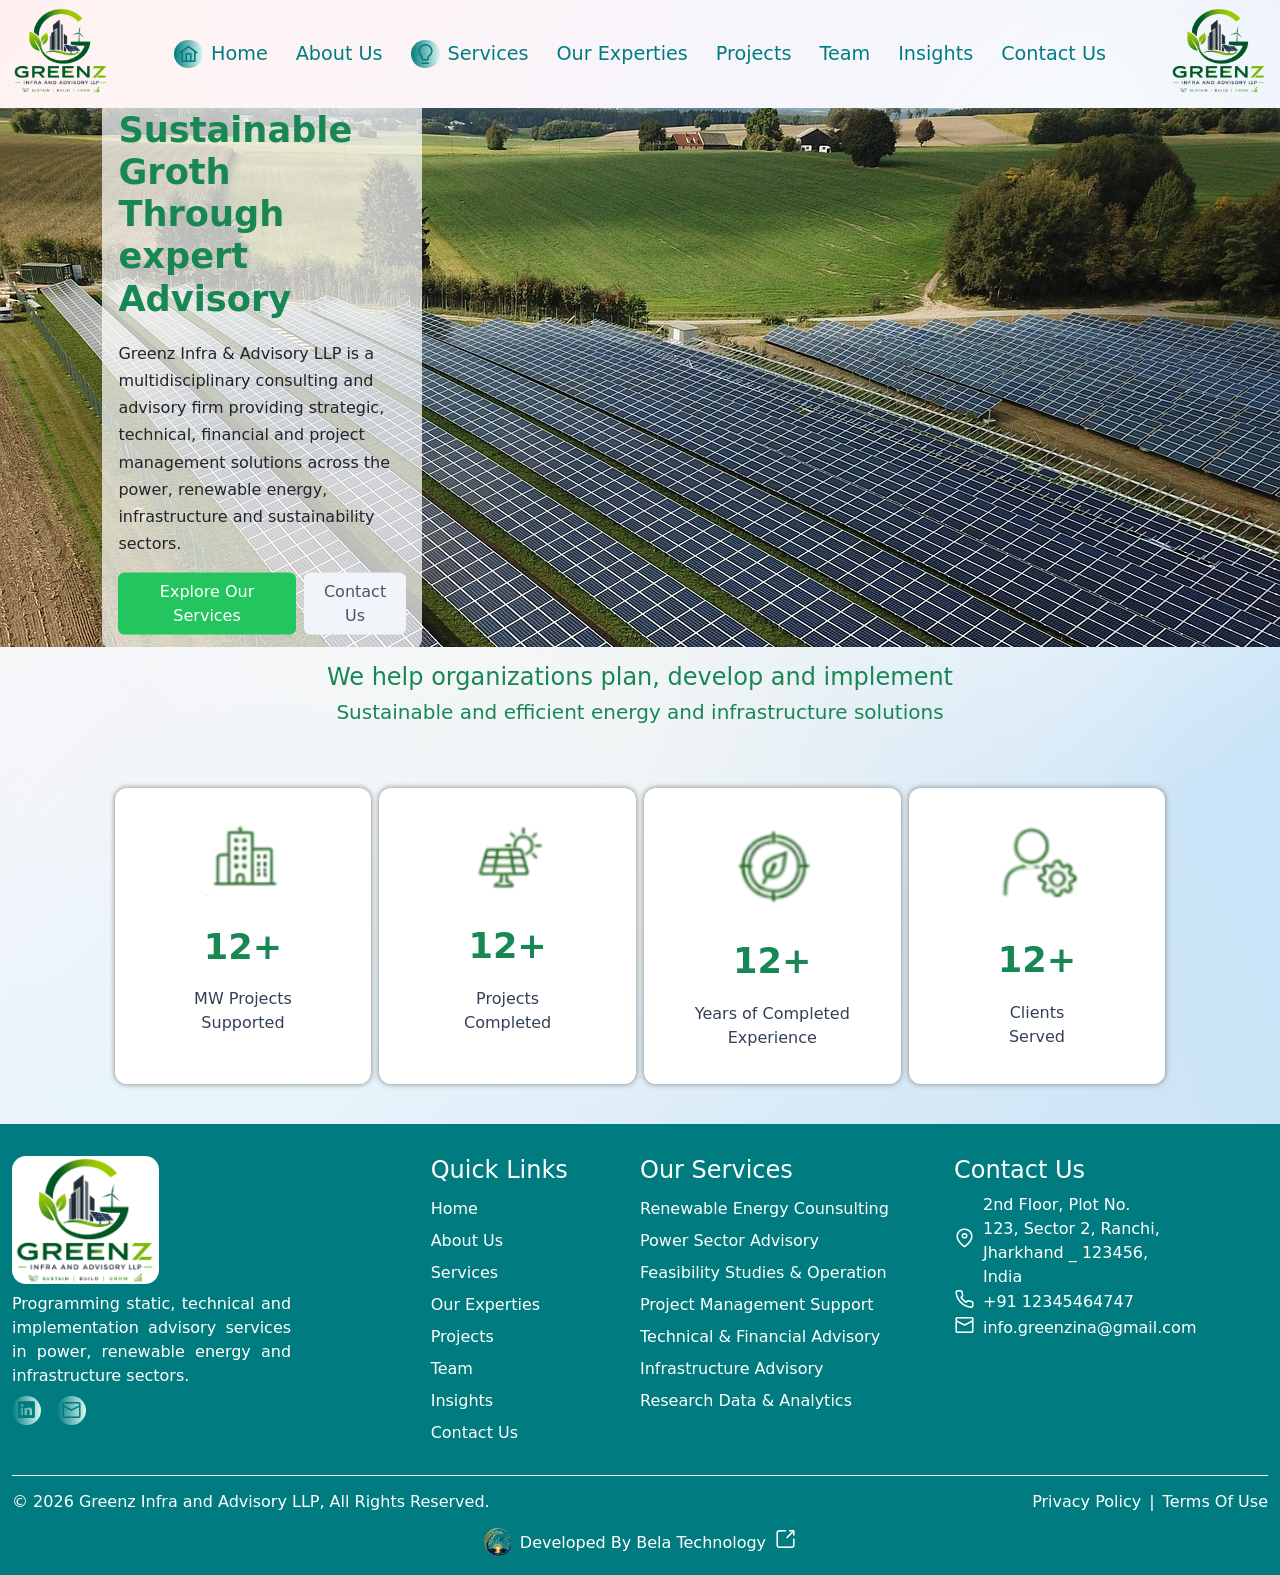
==== commit 99fb464d: "all set to run" ====
--- a/index.html
+++ b/index.html
@@ -61,5 +61,5 @@
       <div class="txt1"><span style="color: #1976d2;"></span><br>THANKS FOR VISITING US</div>
     </div>
   </app-root>
-<link rel="modulepreload" href="chunk-3JMRHYGN.js"><link rel="modulepreload" href="chunk-S36RXS6S.js"><link rel="modulepreload" href="chunk-GJ7TQXIE.js"><link rel="modulepreload" href="chunk-GDKQXREQ.js"><script src="main-ICMWUXSA.js" type="module" crossorigin="anonymous"></script></body>
+<link rel="modulepreload" href="chunk-KXWJPYU6.js"><link rel="modulepreload" href="chunk-IUL6XAQG.js"><link rel="modulepreload" href="chunk-7BEX2HMY.js"><link rel="modulepreload" href="chunk-R5ADZK6P.js"><script src="main-EXLQ6T4A.js" type="module" crossorigin="anonymous"></script></body>
 </html>
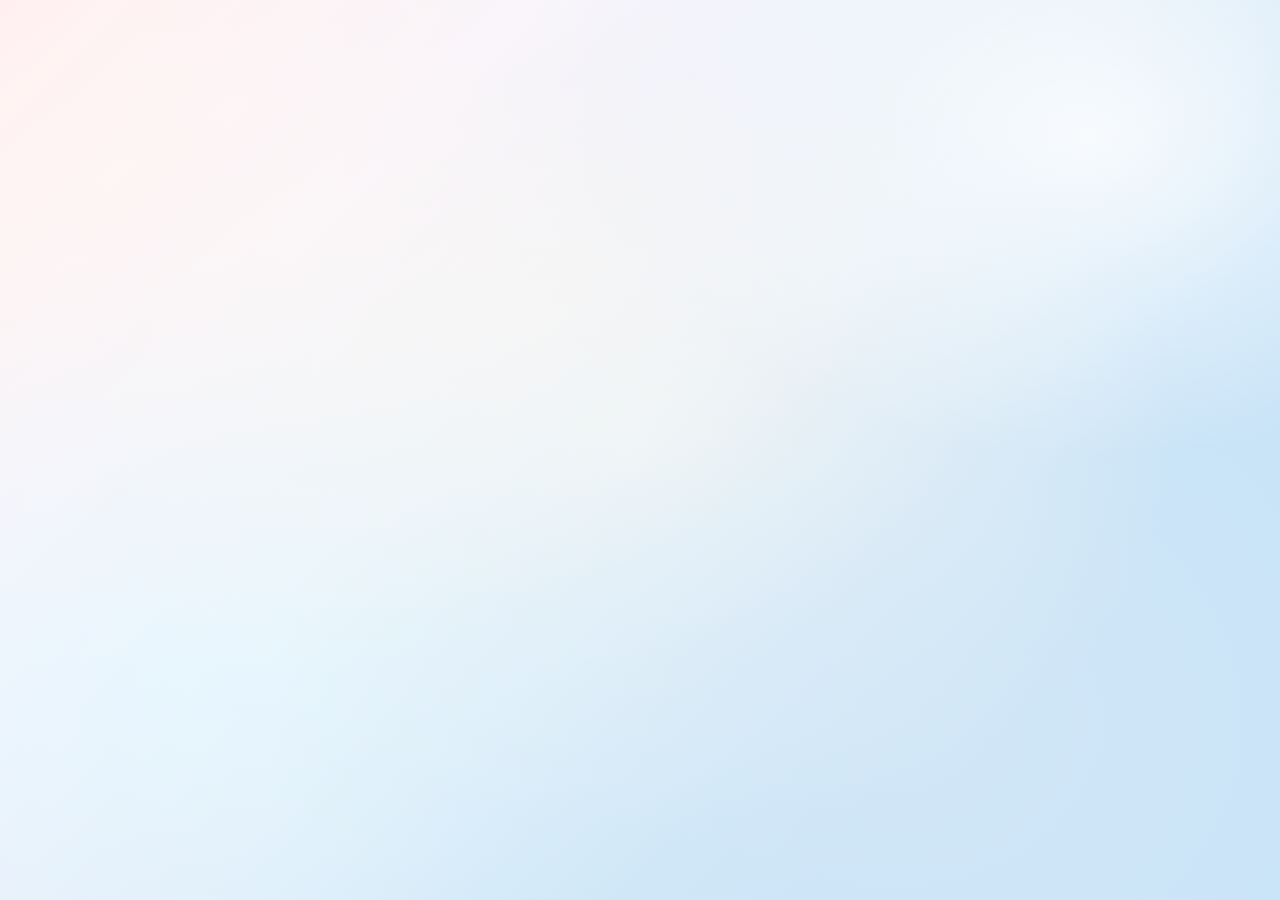
==== commit 88304829: "url changed" ====
--- a/index.html
+++ b/index.html
@@ -61,5 +61,5 @@
       <div class="txt1"><span style="color: #1976d2;"></span><br>THANKS FOR VISITING US</div>
     </div>
   </app-root>
-<link rel="modulepreload" href="chunk-KXWJPYU6.js"><link rel="modulepreload" href="chunk-IUL6XAQG.js"><link rel="modulepreload" href="chunk-7BEX2HMY.js"><link rel="modulepreload" href="chunk-R5ADZK6P.js"><script src="main-EXLQ6T4A.js" type="module" crossorigin="anonymous"></script></body>
+<link rel="modulepreload" href="chunk-U34QFQYT.js"><link rel="modulepreload" href="chunk-5HG67SL3.js"><link rel="modulepreload" href="chunk-WBZITNT5.js"><link rel="modulepreload" href="chunk-4UOCCLU6.js"><script src="main-5AQFHMAH.js" type="module" crossorigin="anonymous"></script></body>
 </html>
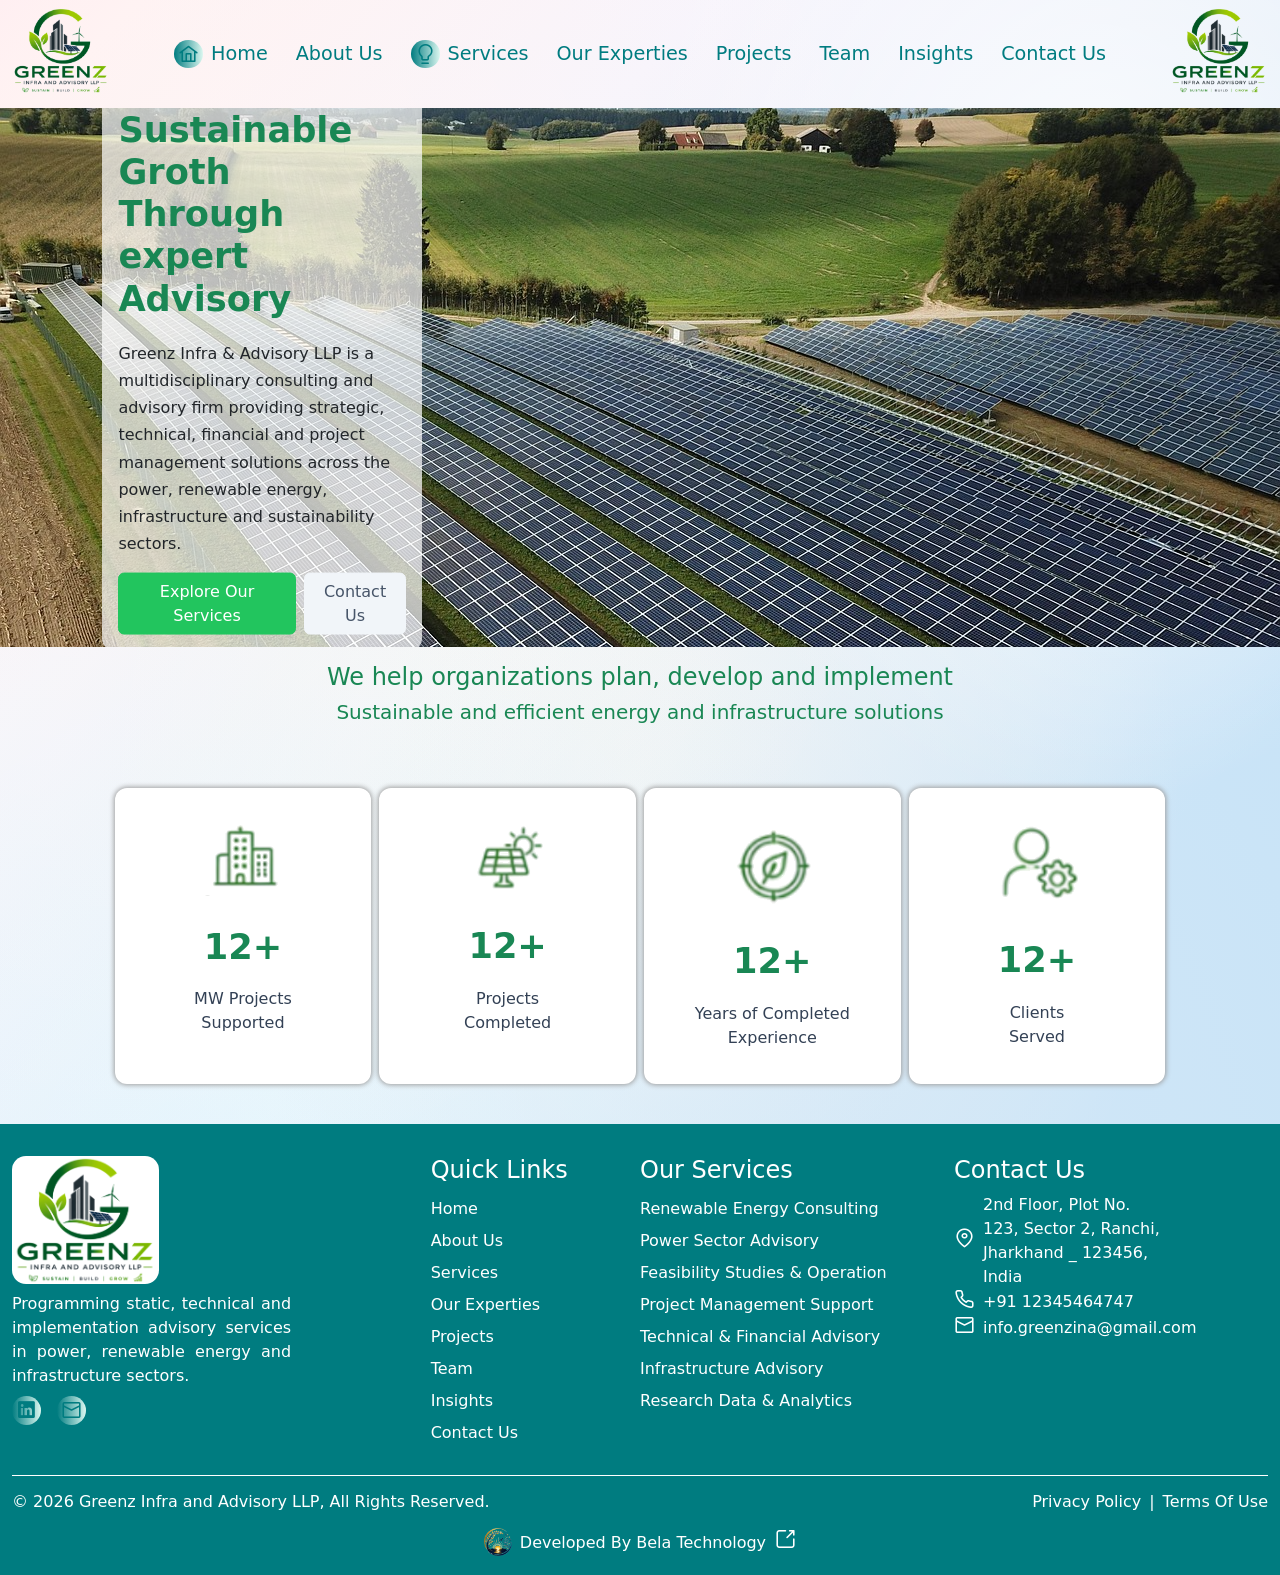
==== commit afddf90e: "done" ====
--- a/index.html
+++ b/index.html
@@ -61,5 +61,5 @@
       <div class="txt1"><span style="color: #1976d2;"></span><br>THANKS FOR VISITING US</div>
     </div>
   </app-root>
-<link rel="modulepreload" href="chunk-U34QFQYT.js"><link rel="modulepreload" href="chunk-5HG67SL3.js"><link rel="modulepreload" href="chunk-WBZITNT5.js"><link rel="modulepreload" href="chunk-4UOCCLU6.js"><script src="main-5AQFHMAH.js" type="module" crossorigin="anonymous"></script></body>
+<link rel="modulepreload" href="chunk-NBSCFYQE.js"><link rel="modulepreload" href="chunk-7ID6AVKK.js"><link rel="modulepreload" href="chunk-NQM3GHDZ.js"><link rel="modulepreload" href="chunk-UJCM7OXZ.js"><script src="main-DZZ5I22A.js" type="module" crossorigin="anonymous"></script></body>
 </html>
